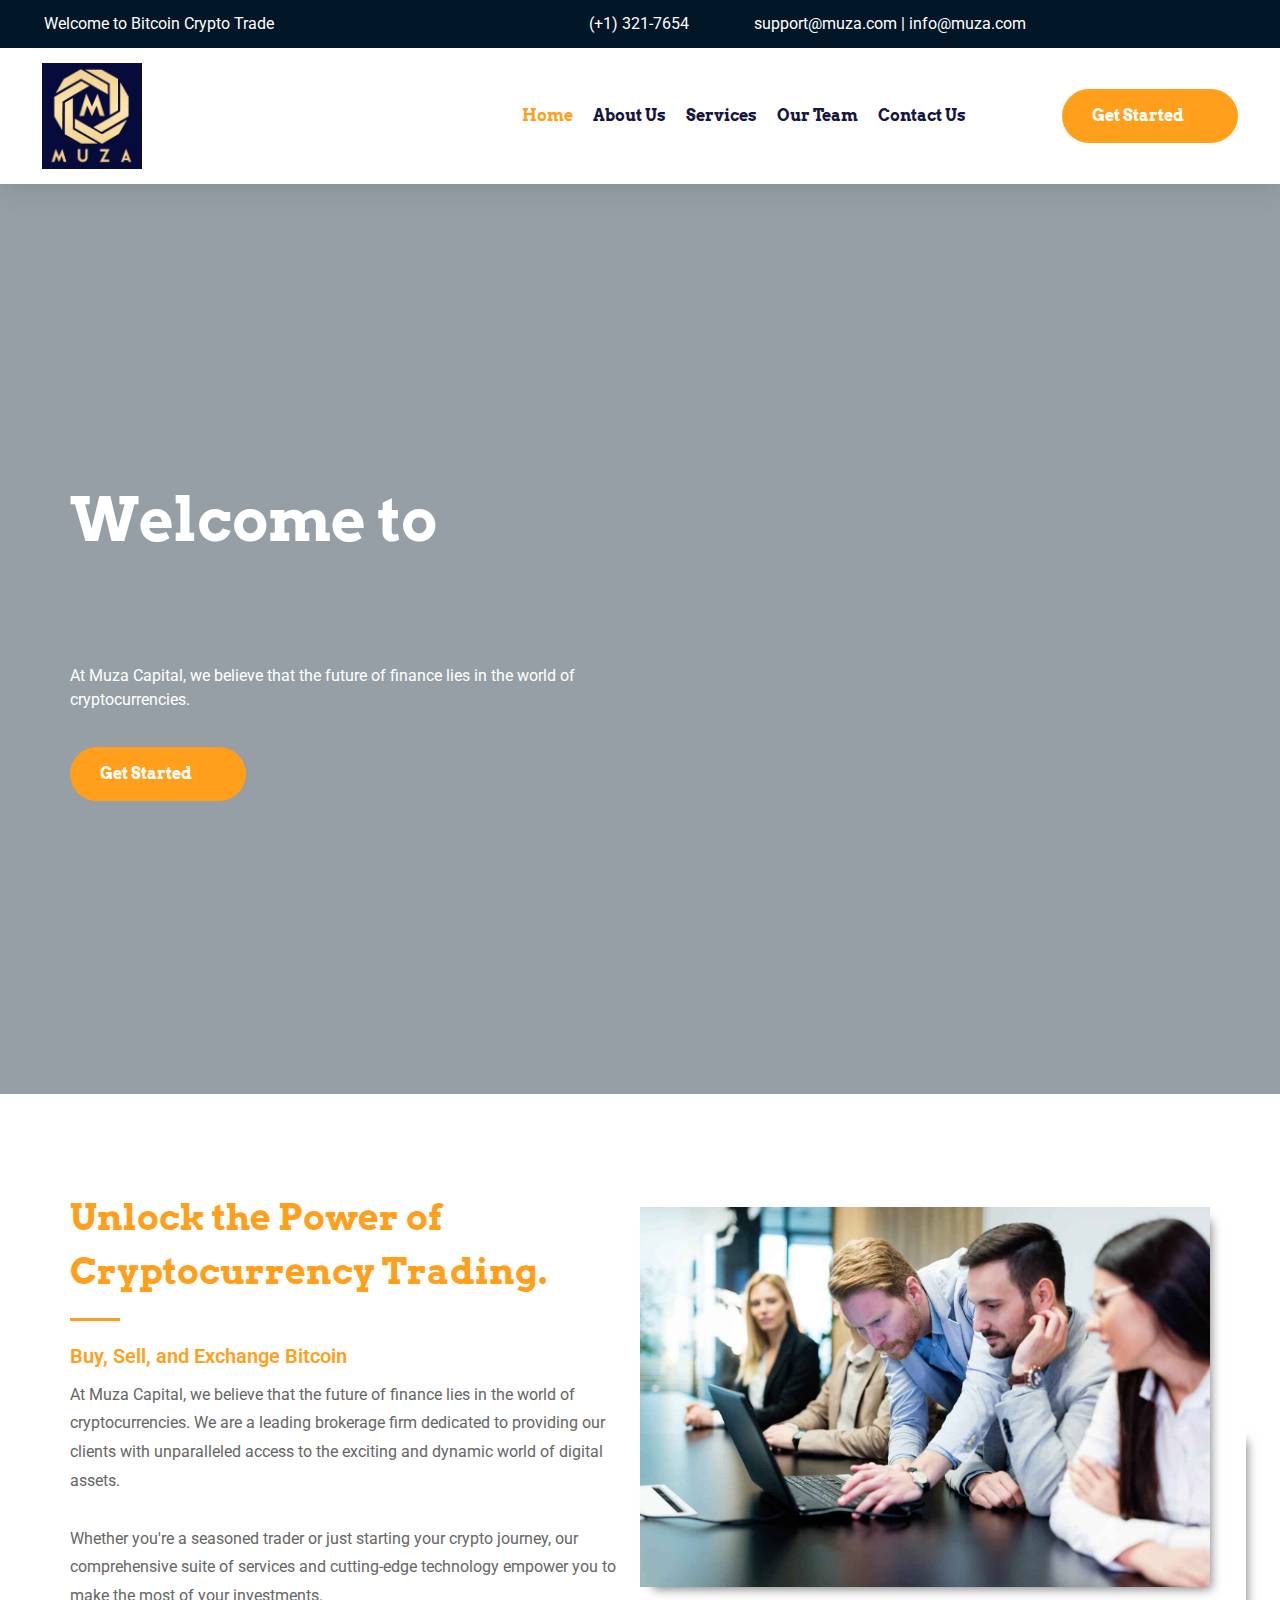
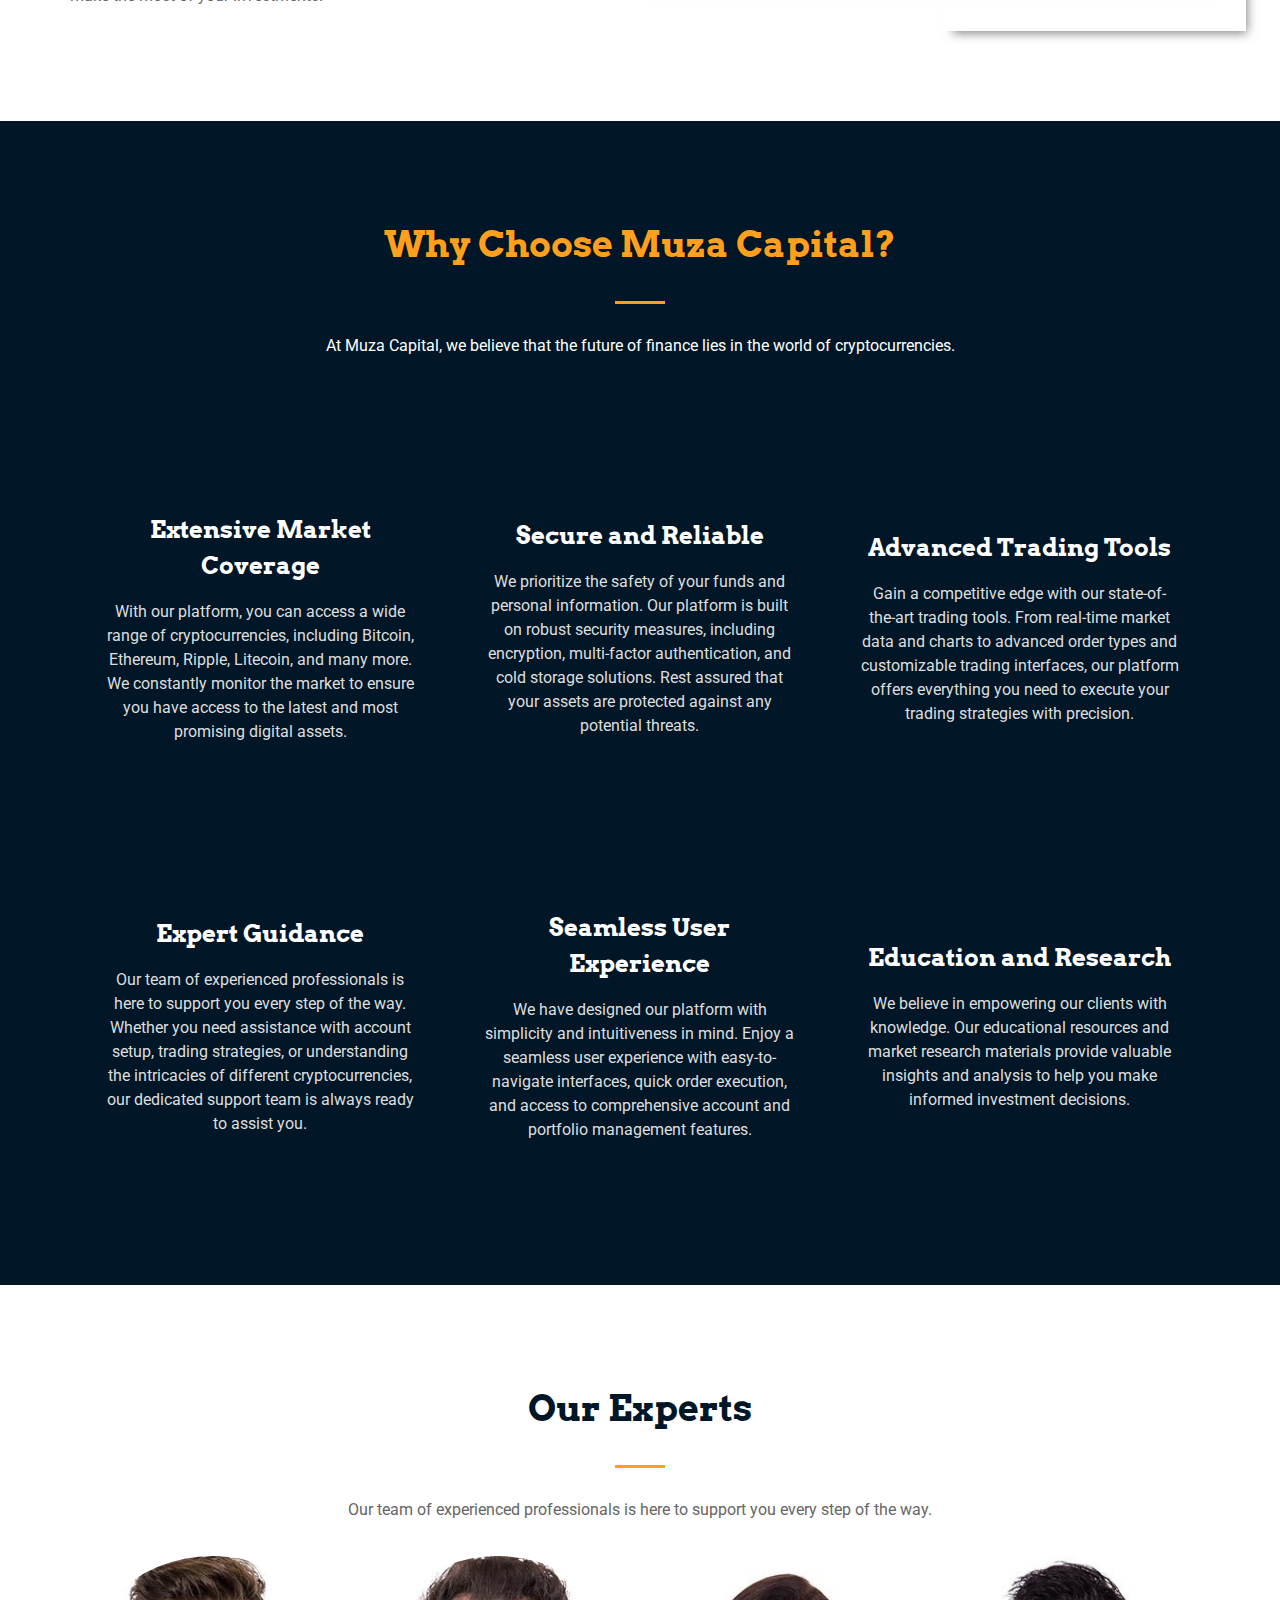
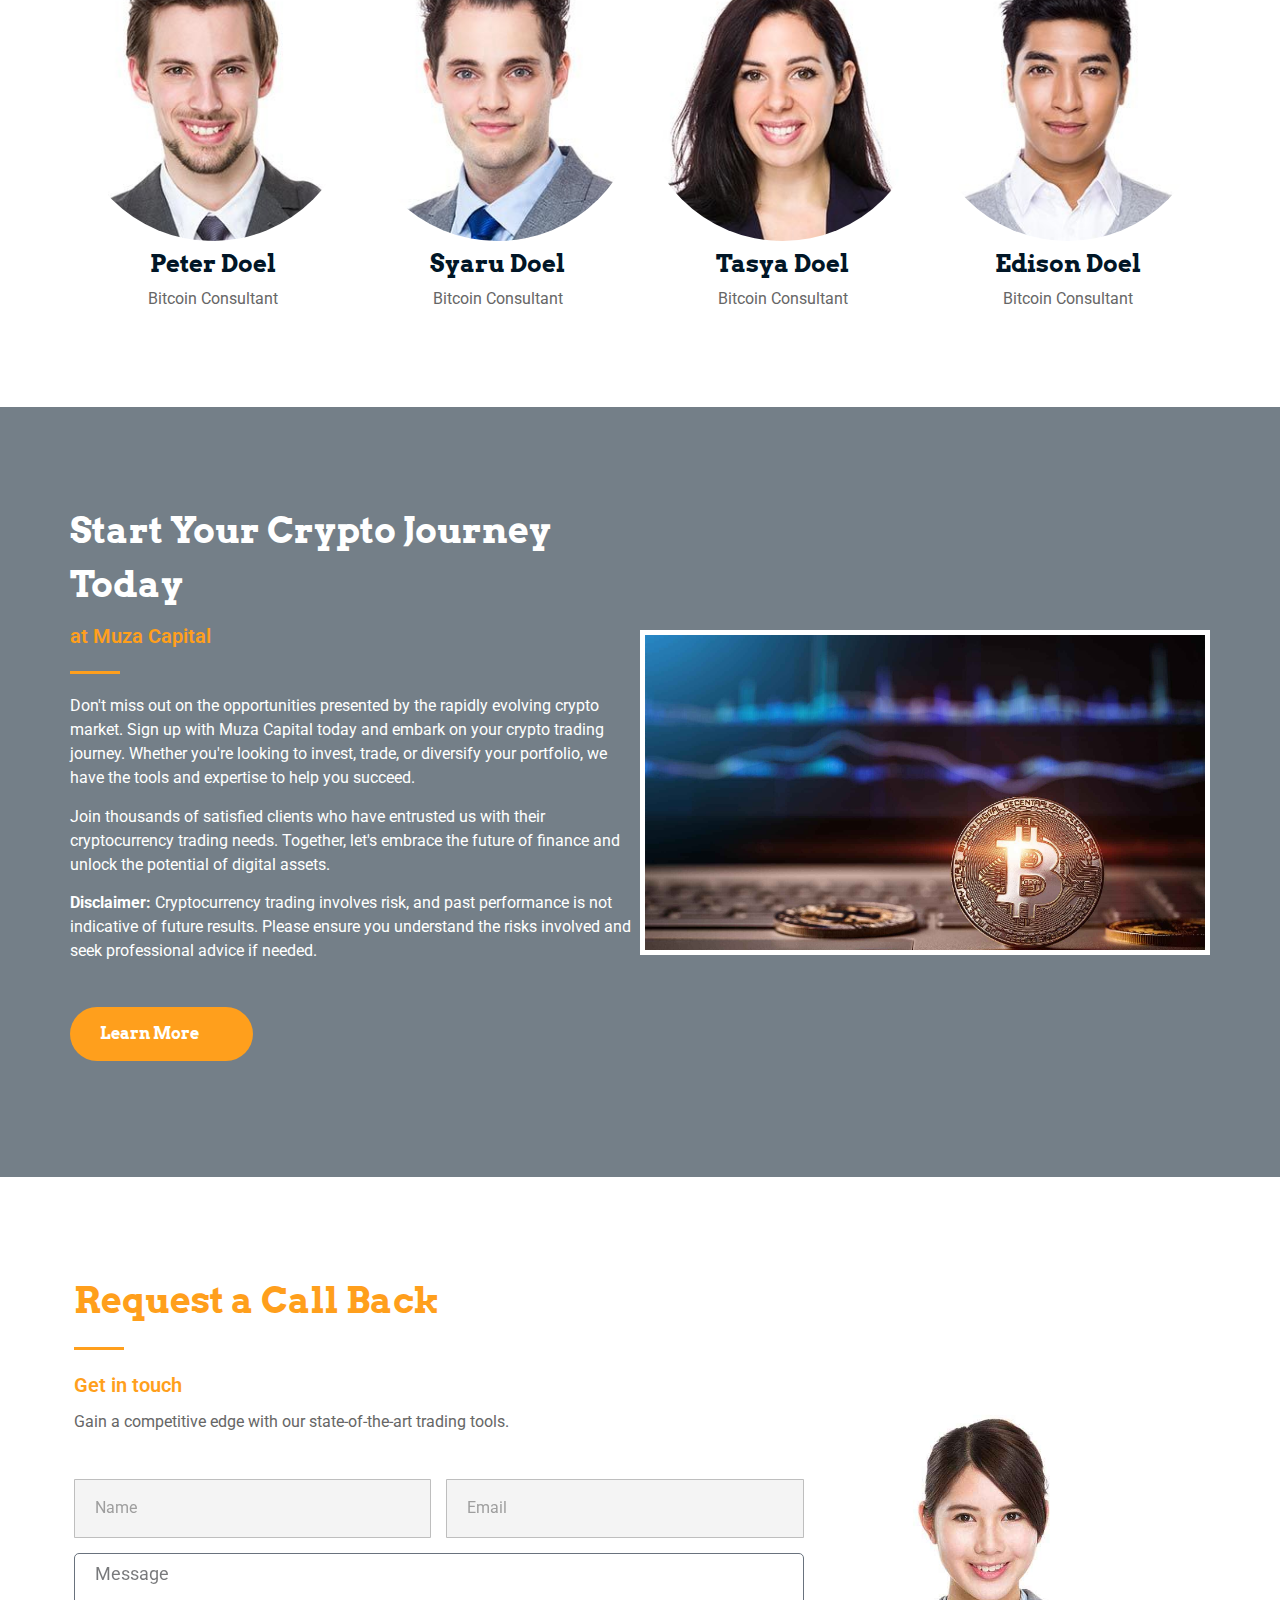
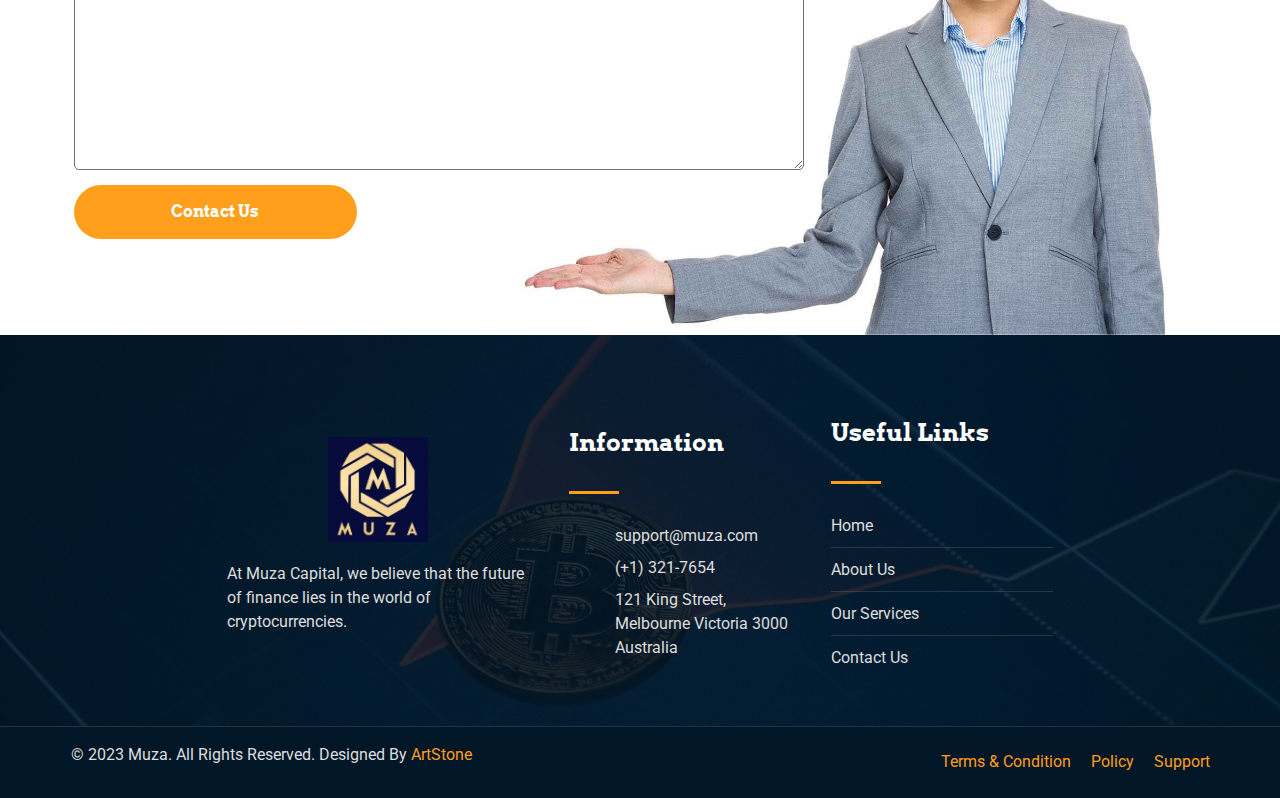
==== index.html @ 5e0586a9 "Add files via upload" ====
<!DOCTYPE html>
<html lang="en-US">

<head>
	<meta charset="UTF-8" />
	<meta name="viewport" content="width=device-width, initial-scale=1" />
	<title>Muza &#8211; Buy Crypto</title>
	
	<link rel="icon" href="./assets/images/logo.jpeg" type="image/jpeg" sizes="48x48" />
	<link rel="profile" href="./index.html" />
	<link rel="canonical" href="./index.html" />
	<link rel="shortlink" href="./index.html" />

	<link rel="stylesheet" href="./assets/css/style.min.css" media="all" />
	<link rel="stylesheet" href="./assets/css/classic-themes.min.css" media="all" />
	<link rel="stylesheet" href="./assets/css/template-kit-export-public.min.css" media="all" />
	<link rel="stylesheet" href="./assets/css/style-theme.min.css" media="all" />
	<link rel="stylesheet" href="./assets/css/theme.min.css" media="all" />
	<link rel="stylesheet" href="./assets/css/eicons/css/elementor-icons.min.css" media="all" />
	<link rel="stylesheet" href="./assets/css/swiper.min.css" media="all" />
	<link rel="stylesheet" href="./assets/css/post-5.min.css" media="all" />
	<link rel="stylesheet" href="./assets/css/post-2.min.css" media="all" />
	<link rel="stylesheet" href="./assets/css/post-12.min.css" media="all" />
	<link rel="stylesheet" href="./assets/css/post-31.min.css" media="all" />
	<link rel="stylesheet" href="./assets/css/frontend-legacy.min.css" media="all" />
	<link rel="stylesheet" href="./assets/css/frontend.min.css" media="all" />
	<link rel="stylesheet" href="./assets/css/frontend-pro.min.css" media="all" />
	<script src="./assets/js/template-kit-export-public.min.js" id="template-kit-export-js"></script>
	<script src="./assets/js/jquery.min.js" id="jquery-core-js"></script>
	<script src="./assets/js/jquery-migrate.min.js" id="jquery-migrate-js"></script>
	<link rel="stylesheet" href="https://cdnjs.cloudflare.com/ajax/libs/font-awesome/6.4.0/css/all.min.css" integrity="sha512-iecdLmaskl7CVkqkXNQ/ZH/XLlvWZOJyj7Yy7tcenmpD1ypASozpmT/E0iPtmFIB46ZmdtAc9eNBvH0H/ZpiBw==" crossorigin="anonymous" referrerpolicy="no-referrer" />
	<link rel="preconnect" href="https://fonts.gstatic.com/" crossorigin />
	<link rel="stylesheet" href="https://fonts.googleapis.com/css?family=Arvo%3A100%2C100italic%2C200%2C200italic%2C300%2C300italic%2C400%2C400italic%2C500%2C500italic%2C600%2C600italic%2C700%2C700italic%2C800%2C800italic%2C900%2C900italic%7CRoboto%3A100%2C100italic%2C200%2C200italic%2C300%2C300italic%2C400%2C400italic%2C500%2C500italic%2C600%2C600italic%2C700%2C700italic%2C800%2C800italic%2C900%2C900italic&#038;display=auto&#038;ver=6.2.2" media="all" />

	<script id="wp-i18n-js-after">
		wp.i18n.setLocaleData({
			"text direction\u0004ltr": ["ltr"],
		});
	</script>

	<script id="elementor-pro-frontend-js-before">
		var ElementorProFrontendConfig = {
			ajaxurl: "https:\/\/yrkit.rometheme.pro\/bitco\/wp-admin\/admin-ajax.php",
			nonce: "2bb870c4d3",
			urls: {
				assets: ".\/assets\/",
				rest: "https:\/\/yrkit.rometheme.pro\/bitco\/wp-json\/",
			},
			shareButtonsNetworks: {
				facebook: {
					title: "Facebook",
					has_counter: true,
				},
				twitter: {
					title: "Twitter",
				},
				linkedin: {
					title: "LinkedIn",
					has_counter: true,
				},
				pinterest: {
					title: "Pinterest",
					has_counter: true,
				},
				reddit: {
					title: "Reddit",
					has_counter: true,
				},
				vk: {
					title: "VK",
					has_counter: true,
				},
				odnoklassniki: {
					title: "OK",
					has_counter: true,
				},
				tumblr: {
					title: "Tumblr",
				},
				digg: {
					title: "Digg",
				},
				skype: {
					title: "Skype",
				},
				stumbleupon: {
					title: "StumbleUpon",
					has_counter: true,
				},
				mix: {
					title: "Mix",
				},
				telegram: {
					title: "Telegram",
				},
				pocket: {
					title: "Pocket",
					has_counter: true,
				},
				xing: {
					title: "XING",
					has_counter: true,
				},
				whatsapp: {
					title: "WhatsApp",
				},
				email: {
					title: "Email",
				},
				print: {
					title: "Print",
				},
			},
			facebook_sdk: {
				lang: "en_US",
				app_id: "",
			},
			lottie: {
				defaultAnimationUrl: "https:\/\/yrkit.rometheme.pro\/bitco\/wp-content\/plugins\/elementor-pro\/modules\/lottie\/assets\/animations\/default.json",
			},
		};
	</script>

<script id="elementor-frontend-js-before">
	var elementorFrontendConfig = {
		environmentMode: {
			edit: false,
			wpPreview: false,
			isScriptDebug: false,
		},
		i18n: {
			shareOnFacebook: "Share on Facebook",
			shareOnTwitter: "Share on Twitter",
			pinIt: "Pin it",
			download: "Download",
			downloadImage: "Download image",
			fullscreen: "Fullscreen",
			zoom: "Zoom",
			share: "Share",
			playVideo: "Play Video",
			previous: "Previous",
			next: "Next",
			close: "Close",
		},
		is_rtl: false,
		breakpoints: {
			xs: 0,
			sm: 480,
			md: 768,
			lg: 1025,
			xl: 1440,
			xxl: 1600,
		},
		responsive: {
			breakpoints: {
				mobile: {
					label: "Mobile Portrait",
					value: 767,
					default_value: 767,
					direction: "max",
					is_enabled: true,
				},
				mobile_extra: {
					label: "Mobile Landscape",
					value: 880,
					default_value: 880,
					direction: "max",
					is_enabled: false,
				},
				tablet: {
					label: "Tablet Portrait",
					value: 1024,
					default_value: 1024,
					direction: "max",
					is_enabled: true,
				},
				tablet_extra: {
					label: "Tablet Landscape",
					value: 1200,
					default_value: 1200,
					direction: "max",
					is_enabled: false,
				},
				laptop: {
					label: "Laptop",
					value: 1366,
					default_value: 1366,
					direction: "max",
					is_enabled: false,
				},
				widescreen: {
					label: "Widescreen",
					value: 2400,
					default_value: 2400,
					direction: "min",
					is_enabled: false,
				},
			},
		},
		version: "3.13.4",
		is_static: false,
		experimentalFeatures: {
			a11y_improvements: true,
			additional_custom_breakpoints: true,
			theme_builder_v2: true,
			"landing-pages": true,
			"page-transitions": true,
			notes: true,
			"form-submissions": true,
			e_scroll_snap: true,
		},
		urls: {
			assets: ".\/assets\/",
		},
		swiperClass: "swiper-container",
		settings: {
			page: [],
			editorPreferences: [],
		},
		kit: {
			body_background_background: "classic",
			active_breakpoints: ["viewport_mobile", "viewport_tablet"],
			global_image_lightbox: "yes",
			lightbox_enable_counter: "yes",
			lightbox_enable_fullscreen: "yes",
			lightbox_enable_zoom: "yes",
			lightbox_enable_share: "yes",
			lightbox_title_src: "title",
			lightbox_description_src: "description",
		},
		post: {
			id: 2,
			title: "...",
			excerpt: "",
			featuredImage: false,
		},
	};
</script>

	<style id="global-styles-inline-css">
		body {
			--wp--preset--color--black: #000000;
			--wp--preset--color--cyan-bluish-gray: #abb8c3;
			--wp--preset--color--white: #ffffff;
			--wp--preset--color--pale-pink: #f78da7;
			--wp--preset--color--vivid-red: #cf2e2e;
			--wp--preset--color--luminous-vivid-orange: #ff6900;
			--wp--preset--color--luminous-vivid-amber: #fcb900;
			--wp--preset--color--light-green-cyan: #7bdcb5;
			--wp--preset--color--vivid-green-cyan: #00d084;
			--wp--preset--color--pale-cyan-blue: #8ed1fc;
			--wp--preset--color--vivid-cyan-blue: #0693e3;
			--wp--preset--color--vivid-purple: #9b51e0;
			--wp--preset--gradient--vivid-cyan-blue-to-vivid-purple: linear-gradient(135deg,
					rgba(6, 147, 227, 1) 0%,
					rgb(155, 81, 224) 100%);
			--wp--preset--gradient--light-green-cyan-to-vivid-green-cyan: linear-gradient(135deg,
					rgb(122, 220, 180) 0%,
					rgb(0, 208, 130) 100%);
			--wp--preset--gradient--luminous-vivid-amber-to-luminous-vivid-orange: linear-gradient(135deg,
					rgba(252, 185, 0, 1) 0%,
					rgba(255, 105, 0, 1) 100%);
			--wp--preset--gradient--luminous-vivid-orange-to-vivid-red: linear-gradient(135deg,
					rgba(255, 105, 0, 1) 0%,
					rgb(207, 46, 46) 100%);
			--wp--preset--gradient--very-light-gray-to-cyan-bluish-gray: linear-gradient(135deg,
					rgb(238, 238, 238) 0%,
					rgb(169, 184, 195) 100%);
			--wp--preset--gradient--cool-to-warm-spectrum: linear-gradient(135deg,
					rgb(74, 234, 220) 0%,
					rgb(151, 120, 209) 20%,
					rgb(207, 42, 186) 40%,
					rgb(238, 44, 130) 60%,
					rgb(251, 105, 98) 80%,
					rgb(254, 248, 76) 100%);
			--wp--preset--gradient--blush-light-purple: linear-gradient(135deg,
					rgb(255, 206, 236) 0%,
					rgb(152, 150, 240) 100%);
			--wp--preset--gradient--blush-bordeaux: linear-gradient(135deg,
					rgb(254, 205, 165) 0%,
					rgb(254, 45, 45) 50%,
					rgb(107, 0, 62) 100%);
			--wp--preset--gradient--luminous-dusk: linear-gradient(135deg,
					rgb(255, 203, 112) 0%,
					rgb(199, 81, 192) 50%,
					rgb(65, 88, 208) 100%);
			--wp--preset--gradient--pale-ocean: linear-gradient(135deg,
					rgb(255, 245, 203) 0%,
					rgb(182, 227, 212) 50%,
					rgb(51, 167, 181) 100%);
			--wp--preset--gradient--electric-grass: linear-gradient(135deg,
					rgb(202, 248, 128) 0%,
					rgb(113, 206, 126) 100%);
			--wp--preset--gradient--midnight: linear-gradient(135deg,
					rgb(2, 3, 129) 0%,
					rgb(40, 116, 252) 100%);
			--wp--preset--duotone--dark-grayscale: url("#wp-duotone-dark-grayscale");
			--wp--preset--duotone--grayscale: url("#wp-duotone-grayscale");
			--wp--preset--duotone--purple-yellow: url("#wp-duotone-purple-yellow");
			--wp--preset--duotone--blue-red: url("#wp-duotone-blue-red");
			--wp--preset--duotone--midnight: url("#wp-duotone-midnight");
			--wp--preset--duotone--magenta-yellow: url("#wp-duotone-magenta-yellow");
			--wp--preset--duotone--purple-green: url("#wp-duotone-purple-green");
			--wp--preset--duotone--blue-orange: url("#wp-duotone-blue-orange");
			--wp--preset--font-size--small: 13px;
			--wp--preset--font-size--medium: 20px;
			--wp--preset--font-size--large: 36px;
			--wp--preset--font-size--x-large: 42px;
			--wp--preset--spacing--20: 0.44rem;
			--wp--preset--spacing--30: 0.67rem;
			--wp--preset--spacing--40: 1rem;
			--wp--preset--spacing--50: 1.5rem;
			--wp--preset--spacing--60: 2.25rem;
			--wp--preset--spacing--70: 3.38rem;
			--wp--preset--spacing--80: 5.06rem;
			--wp--preset--shadow--natural: 6px 6px 9px rgba(0, 0, 0, 0.2);
			--wp--preset--shadow--deep: 12px 12px 50px rgba(0, 0, 0, 0.4);
			--wp--preset--shadow--sharp: 6px 6px 0px rgba(0, 0, 0, 0.2);
			--wp--preset--shadow--outlined: 6px 6px 0px -3px rgba(255, 255, 255, 1),
				6px 6px rgba(0, 0, 0, 1);
			--wp--preset--shadow--crisp: 6px 6px 0px rgba(0, 0, 0, 1);
		}

		:where(.is-layout-flex) {
			gap: 0.5em;
		}

		body .is-layout-flow>.alignleft {
			float: left;
			margin-inline-start: 0;
			margin-inline-end: 2em;
		}

		body .is-layout-flow>.alignright {
			float: right;
			margin-inline-start: 2em;
			margin-inline-end: 0;
		}

		body .is-layout-flow>.aligncenter {
			margin-left: auto !important;
			margin-right: auto !important;
		}

		body .is-layout-constrained>.alignleft {
			float: left;
			margin-inline-start: 0;
			margin-inline-end: 2em;
		}

		body .is-layout-constrained>.alignright {
			float: right;
			margin-inline-start: 2em;
			margin-inline-end: 0;
		}

		body .is-layout-constrained>.aligncenter {
			margin-left: auto !important;
			margin-right: auto !important;
		}

		body .is-layout-constrained> :where(:not(.alignleft):not(.alignright):not(.alignfull)) {
			max-width: var(--wp--style--global--content-size);
			margin-left: auto !important;
			margin-right: auto !important;
		}

		body .is-layout-constrained>.alignwide {
			max-width: var(--wp--style--global--wide-size);
		}

		body .is-layout-flex {
			display: flex;
		}

		body .is-layout-flex {
			flex-wrap: wrap;
			align-items: center;
		}

		body .is-layout-flex>* {
			margin: 0;
		}

		:where(.wp-block-columns.is-layout-flex) {
			gap: 2em;
		}

		.has-black-color {
			color: var(--wp--preset--color--black) !important;
		}

		.has-cyan-bluish-gray-color {
			color: var(--wp--preset--color--cyan-bluish-gray) !important;
		}

		.has-white-color {
			color: var(--wp--preset--color--white) !important;
		}

		.has-pale-pink-color {
			color: var(--wp--preset--color--pale-pink) !important;
		}

		.has-vivid-red-color {
			color: var(--wp--preset--color--vivid-red) !important;
		}

		.has-luminous-vivid-orange-color {
			color: var(--wp--preset--color--luminous-vivid-orange) !important;
		}

		.has-luminous-vivid-amber-color {
			color: var(--wp--preset--color--luminous-vivid-amber) !important;
		}

		.has-light-green-cyan-color {
			color: var(--wp--preset--color--light-green-cyan) !important;
		}

		.has-vivid-green-cyan-color {
			color: var(--wp--preset--color--vivid-green-cyan) !important;
		}

		.has-pale-cyan-blue-color {
			color: var(--wp--preset--color--pale-cyan-blue) !important;
		}

		.has-vivid-cyan-blue-color {
			color: var(--wp--preset--color--vivid-cyan-blue) !important;
		}

		.has-vivid-purple-color {
			color: var(--wp--preset--color--vivid-purple) !important;
		}

		.has-black-background-color {
			background-color: var(--wp--preset--color--black) !important;
		}

		.has-cyan-bluish-gray-background-color {
			background-color: var(--wp--preset--color--cyan-bluish-gray) !important;
		}

		.has-white-background-color {
			background-color: var(--wp--preset--color--white) !important;
		}

		.has-pale-pink-background-color {
			background-color: var(--wp--preset--color--pale-pink) !important;
		}

		.has-vivid-red-background-color {
			background-color: var(--wp--preset--color--vivid-red) !important;
		}

		.has-luminous-vivid-orange-background-color {
			background-color: var(--wp--preset--color--luminous-vivid-orange) !important;
		}

		.has-luminous-vivid-amber-background-color {
			background-color: var(--wp--preset--color--luminous-vivid-amber) !important;
		}

		.has-light-green-cyan-background-color {
			background-color: var(--wp--preset--color--light-green-cyan) !important;
		}

		.has-vivid-green-cyan-background-color {
			background-color: var(--wp--preset--color--vivid-green-cyan) !important;
		}

		.has-pale-cyan-blue-background-color {
			background-color: var(--wp--preset--color--pale-cyan-blue) !important;
		}

		.has-vivid-cyan-blue-background-color {
			background-color: var(--wp--preset--color--vivid-cyan-blue) !important;
		}

		.has-vivid-purple-background-color {
			background-color: var(--wp--preset--color--vivid-purple) !important;
		}

		.has-black-border-color {
			border-color: var(--wp--preset--color--black) !important;
		}

		.has-cyan-bluish-gray-border-color {
			border-color: var(--wp--preset--color--cyan-bluish-gray) !important;
		}

		.has-white-border-color {
			border-color: var(--wp--preset--color--white) !important;
		}

		.has-pale-pink-border-color {
			border-color: var(--wp--preset--color--pale-pink) !important;
		}

		.has-vivid-red-border-color {
			border-color: var(--wp--preset--color--vivid-red) !important;
		}

		.has-luminous-vivid-orange-border-color {
			border-color: var(--wp--preset--color--luminous-vivid-orange) !important;
		}

		.has-luminous-vivid-amber-border-color {
			border-color: var(--wp--preset--color--luminous-vivid-amber) !important;
		}

		.has-light-green-cyan-border-color {
			border-color: var(--wp--preset--color--light-green-cyan) !important;
		}

		.has-vivid-green-cyan-border-color {
			border-color: var(--wp--preset--color--vivid-green-cyan) !important;
		}

		.has-pale-cyan-blue-border-color {
			border-color: var(--wp--preset--color--pale-cyan-blue) !important;
		}

		.has-vivid-cyan-blue-border-color {
			border-color: var(--wp--preset--color--vivid-cyan-blue) !important;
		}

		.has-vivid-purple-border-color {
			border-color: var(--wp--preset--color--vivid-purple) !important;
		}

		.has-vivid-cyan-blue-to-vivid-purple-gradient-background {
			background: var(--wp--preset--gradient--vivid-cyan-blue-to-vivid-purple) !important;
		}

		.has-light-green-cyan-to-vivid-green-cyan-gradient-background {
			background: var(--wp--preset--gradient--light-green-cyan-to-vivid-green-cyan) !important;
		}

		.has-luminous-vivid-amber-to-luminous-vivid-orange-gradient-background {
			background: var(--wp--preset--gradient--luminous-vivid-amber-to-luminous-vivid-orange) !important;
		}

		.has-luminous-vivid-orange-to-vivid-red-gradient-background {
			background: var(--wp--preset--gradient--luminous-vivid-orange-to-vivid-red) !important;
		}

		.has-very-light-gray-to-cyan-bluish-gray-gradient-background {
			background: var(--wp--preset--gradient--very-light-gray-to-cyan-bluish-gray) !important;
		}

		.has-cool-to-warm-spectrum-gradient-background {
			background: var(--wp--preset--gradient--cool-to-warm-spectrum) !important;
		}

		.has-blush-light-purple-gradient-background {
			background: var(--wp--preset--gradient--blush-light-purple) !important;
		}

		.has-blush-bordeaux-gradient-background {
			background: var(--wp--preset--gradient--blush-bordeaux) !important;
		}

		.has-luminous-dusk-gradient-background {
			background: var(--wp--preset--gradient--luminous-dusk) !important;
		}

		.has-pale-ocean-gradient-background {
			background: var(--wp--preset--gradient--pale-ocean) !important;
		}

		.has-electric-grass-gradient-background {
			background: var(--wp--preset--gradient--electric-grass) !important;
		}

		.has-midnight-gradient-background {
			background: var(--wp--preset--gradient--midnight) !important;
		}

		.has-small-font-size {
			font-size: var(--wp--preset--font-size--small) !important;
		}

		.has-medium-font-size {
			font-size: var(--wp--preset--font-size--medium) !important;
		}

		.has-large-font-size {
			font-size: var(--wp--preset--font-size--large) !important;
		}

		.has-x-large-font-size {
			font-size: var(--wp--preset--font-size--x-large) !important;
		}

		.wp-block-navigation a:where(:not(.wp-element-button)) {
			color: inherit;
		}

		:where(.wp-block-columns.is-layout-flex) {
			gap: 2em;
		}

		.wp-block-pullquote {
			font-size: 1.5em;
			line-height: 1.6;
		}
	</style>

</head>

<body class="home page-template-default page page-id-2 elementor-default elementor-kit-5 elementor-page elementor-page-2">

	<!-- Header Section start -->
	<div data-elementor-type="header" data-elementor-id="12" class="elementor elementor-12 elementor-location-header">
		<div class="elementor-section-wrap">

			<section class="elementor-section elementor-top-section elementor-element elementor-element-44ecd532 elementor-section-full_width elementor-section-height-default elementor-section-height-default" data-id="44ecd532" data-element_type="section" data-settings='{"sticky":"top","background_background":"classic","sticky_on":["desktop","tablet","mobile"],"sticky_offset":0,"sticky_effects_offset":0}'>
				<div class="elementor-container elementor-column-gap-default">
					<div class="elementor-row">
						<div class="elementor-column elementor-col-100 elementor-top-column elementor-element elementor-element-6e069566" data-id="6e069566" data-element_type="column" data-settings='{"background_background":"classic"}'>
							<div class="elementor-column-wrap elementor-element-populated">
								<div class="elementor-widget-wrap nav-bar">

									<!-- Sticky Top start -->
									<section class="elementor-section elementor-inner-section elementor-element elementor-element-94227b1 elementor-reverse-mobile elementor-section-boxed elementor-section-height-default elementor-section-height-default" data-id="94227b1" data-element_type="section" data-settings='{"background_background":"classic"}'>
										<div class="elementor-container elementor-column-gap-default">
											<div class="elementor-row">
												<div class="elementor-column elementor-col-33 elementor-inner-column elementor-element elementor-element-48c502ff" data-id="48c502ff" data-element_type="column">
													<div class="elementor-column-wrap elementor-element-populated">
														<div class="elementor-widget-wrap">
															<div class="elementor-element elementor-element-2960c962 elementor-widget elementor-widget-heading" data-id="2960c962" data-element_type="widget" data-widget_type="heading.default">
																<div class="elementor-widget-container">
																	<h6 class="elementor-heading-title elementor-size-default">
																		Welcome to Bitcoin Crypto Trade
																	</h6>
																</div>
															</div>
														</div>
													</div>
												</div>
												<div class="elementor-column elementor-col-33 elementor-inner-column elementor-element elementor-element-19c04c60 elementor-hidden-phone" data-id="19c04c60" data-element_type="column">
													<div class="elementor-column-wrap elementor-element-populated">
														<div class="elementor-widget-wrap">
															<div class="elementor-element elementor-element-38c8fa64 elementor-icon-list--layout-inline elementor-align-right elementor-mobile-align-center elementor-list-item-link-full_width elementor-widget elementor-widget-icon-list" data-id="38c8fa64" data-element_type="widget" data-widget_type="icon-list.default">
																<div class="elementor-widget-container">
																	<ul class="elementor-icon-list-items elementor-inline-items">
																		<li class="elementor-icon-list-item elementor-inline-item">
																			<span class="elementor-icon-list-icon">
																				<i aria-hidden="true" class="fas fa-phone"></i>
																			</span>
																			<span class="elementor-icon-list-text">(+1) 321-7654</span>
																		</li>
																		<li class="elementor-icon-list-item elementor-inline-item">
																			<span class="elementor-icon-list-icon">
																				<i aria-hidden="true" class="fas fa-envelope"></i>
																			</span>
																			<span class="elementor-icon-list-text">support@muza.com | info@muza.com</span>
																		</li>
																	</ul>
																</div>
															</div>
														</div>
													</div>
												</div>
												<div class="elementor-column elementor-col-33 elementor-inner-column elementor-element elementor-element-656c1deb" data-id="656c1deb" data-element_type="column">
													<div class="elementor-column-wrap elementor-element-populated">
														<div class="elementor-widget-wrap">
															<div class="elementor-element elementor-element-3ab88509 elementor-icon-list--layout-inline elementor-align-right elementor-mobile-align-center elementor-tablet-align-left elementor-list-item-link-full_width elementor-widget elementor-widget-icon-list" data-id="3ab88509" data-element_type="widget" data-widget_type="icon-list.default">
																<div class="elementor-widget-container">
																	<ul class="elementor-icon-list-items elementor-inline-items">
																		<li class="elementor-icon-list-item elementor-inline-item">
																			<span class="elementor-icon-list-icon">
																				<i aria-hidden="true" class="fab fa-facebook-f"></i>
																			</span>
																			<span class="elementor-icon-list-text"></span>
																		</li>
																		<li class="elementor-icon-list-item elementor-inline-item">
																			<span class="elementor-icon-list-icon">
																				<i aria-hidden="true" class="fab fa-twitter"></i>
																			</span>
																			<span class="elementor-icon-list-text"></span>
																		</li>
																		<li class="elementor-icon-list-item elementor-inline-item">
																			<span class="elementor-icon-list-icon">
																				<i aria-hidden="true" class="fab fa-linkedin-in"></i>
																			</span>
																			<span class="elementor-icon-list-text"></span>
																		</li>
																		<li class="elementor-icon-list-item elementor-inline-item">
																			<span class="elementor-icon-list-icon">
																				<i aria-hidden="true" class="fab fa-google-plus-g"></i>
																			</span>
																			<span class="elementor-icon-list-text"></span>
																		</li>
																	</ul>
																</div>
															</div>
														</div>
													</div>
												</div>
											</div>
										</div>
									</section>
									<!-- Sticky Top end -->

									<!-- Navbar start -->
									<section class="elementor-section elementor-inner-section elementor-element elementor-element-53574256 elementor-section-boxed elementor-section-height-default elementor-section-height-default" data-id="53574256" data-element_type="section" data-settings='{"background_background":"classic"}'>
										<div class="elementor-container elementor-column-gap-default">
											<div class="elementor-row">
												<div class="elementor-column elementor-col-33 elementor-inner-column elementor-element elementor-element-2de59e66" data-id="2de59e66" data-element_type="column">
													<div class="elementor-column-wrap elementor-element-populated">
														<div class="elementor-widget-wrap">
															<div class="elementor-element elementor-element-1305654f elementor-widget elementor-widget-image" data-id="1305654f" data-element_type="widget" data-widget_type="image.default">
																<div class="elementor-widget-container">
																	<div class="elementor-image">
																		<img width="100" height="100" src="./assets/images/logo.jpeg" class="attachment-medium size-medium wp-image-97" alt="" loading="lazy" />
																	</div>
																</div>
															</div>
														</div>
													</div>
												</div>

												<div class="elementor-column elementor-col-33 elementor-inner-column elementor-element elementor-element-7548f9e" data-id="7548f9e" data-element_type="column">
													<div class="elementor-column-wrap elementor-element-populated">
														<div class="elementor-widget-wrap">
															<div class="elementor-element elementor-element-5d8f5622 elementor-nav-menu__align-right elementor-nav-menu--stretch elementor-nav-menu__text-align-center elementor-nav-menu--dropdown-tablet elementor-nav-menu--toggle elementor-nav-menu--burger elementor-widget elementor-widget-nav-menu" data-id="5d8f5622" data-element_type="widget" data-settings='{"full_width":"stretch","layout":"horizontal","submenu_icon":{"value":"&lt;i class=\"fas fa-caret-down\"&gt;&lt;\/i&gt;","library":"fa-solid"},"toggle":"burger"}' data-widget_type="nav-menu.default">
																<div class="elementor-widget-container">

																	<!-- desktop nav start -->
																	<nav migration_allowed="1" migrated="0" role="navigation" class="elementor-nav-menu--main elementor-nav-menu__container elementor-nav-menu--layout-horizontal e--pointer-none">
																		<ul id="menu-1-5d8f5622" class="elementor-nav-menu">
																			<li class="menu-item menu-item-type-post_type menu-item-object-page menu-item-home current-menu-item page_item page-item-2 current_page_item menu-item-120">
																				<a href="#home" aria-current="page" class="elementor-item elementor-item-active">Home</a>
																			</li>
																			<li class="menu-item menu-item-type-custom menu-item-object-custom menu-item-121">
																				<a href="#about-us" class="elementor-item">About Us</a>
																			</li>
																			<li class="menu-item menu-item-type-custom menu-item-object-custom menu-item-123">
																				<a href="#why-choose-us" class="elementor-item">Services</a>
																			</li>
																			<li class="menu-item menu-item-type-custom menu-item-object-custom menu-item-122">
																				<a href="#our-team" class="elementor-item">Our Team</a>
																			</li>
																			<!-- <li class="menu-item menu-item-type-custom menu-item-object-custom menu-item-127">
																				<a href="#buy-sell" class="elementor-item">Bitcoin</a>
																			</li> -->
																			<li class="menu-item menu-item-type-custom menu-item-object-custom menu-item-125">
																				<a href="#contact-us" class="elementor-item">Contact Us</a>
																			</li>
																			<!-- <li class="menu-item menu-item-type-custom menu-item-object-custom menu-item-has-children menu-item-128">
																				<a class="elementor-item">More</a>
																				<ul class="sub-menu elementor-nav-menu--dropdown">
																					<li class="menu-item menu-item-type-custom menu-item-object-custom menu-item-126">
																						<a href="#testimonial" class="elementor-item">Clients</a>
																					</li>
																				</ul>
																			</li> -->
																		</ul>
																	</nav>
																	<!-- desktop nav end -->

																	<!-- mobile nav start -->
																	<div class="elementor-menu-toggle" role="button" tabindex="0" aria-label="Menu Toggle" aria-expanded="false">
																		<i aria-hidden="true" role="presentation" class="elementor-menu-toggle__icon--open eicon-menu-bar"></i><i aria-hidden="true" role="presentation" class="elementor-menu-toggle__icon--close eicon-close"></i>
																		<span class="elementor-screen-only">Menu</span>
																	</div>

																	<nav class="elementor-nav-menu--dropdown elementor-nav-menu__container" role="navigation" aria-hidden="true">
																		<ul id="menu-2-5d8f5622" class="elementor-nav-menu">
																			<li class="menu-item menu-item-type-post_type menu-item-object-page menu-item-home current-menu-item page_item page-item-2 current_page_item menu-item-120">
																				<a href="#home" aria-current="page" class="elementor-item elementor-item-active" tabindex="-1">Home</a>
																			</li>
																			<li class="menu-item menu-item-type-custom menu-item-object-custom menu-item-121">
																				<a href="#about-us" class="elementor-item" tabindex="-1">About Us</a>
																			</li>
																			<li class="menu-item menu-item-type-custom menu-item-object-custom menu-item-123">
																				<a href="#why-choose-us" class="elementor-item" tabindex="-1">Services</a>
																			</li>
																			<!-- <li class="menu-item menu-item-type-custom menu-item-object-custom menu-item-127">
																				<a href="#buy-sell" class="elementor-item" tabindex="-1">Bitcoin</a>
																			</li> -->
																			<li class="menu-item menu-item-type-custom menu-item-object-custom menu-item-122">
																				<a href="#our-team" class="elementor-item" tabindex="-1">Our Team</a>
																			</li>
																			<li class="menu-item menu-item-type-custom menu-item-object-custom menu-item-125">
																				<a href="#contact-us" class="elementor-item" tabindex="-1">Contact Us</a>
																			</li>
																			<!-- <li class="menu-item menu-item-type-custom menu-item-object-custom menu-item-has-children menu-item-128">
																				<a class="elementor-item" tabindex="-1">More</a>
																				<ul class="sub-menu elementor-nav-menu--dropdown">
																					<li class="menu-item menu-item-type-custom menu-item-object-custom menu-item-126">
																						<a href="#testimonial" class="elementor-item" tabindex="-1">Clients</a>
																					</li>
																				</ul>
																			</li> -->
																		</ul>
																	</nav>
																	<!-- mobile nav end -->

																</div>
															</div>
														</div>
													</div>
												</div>
												<div class="elementor-column elementor-col-33 elementor-inner-column elementor-element elementor-element-4b4c29fa" data-id="4b4c29fa" data-element_type="column" data-settings='{"background_background":"classic"}'>
													<div class="elementor-column-wrap elementor-element-populated">
														<div class="elementor-widget-wrap">
															<div class="elementor-element elementor-element-143b5d9c elementor-align-right elementor-mobile-align-center elementor-widget elementor-widget-button" data-id="143b5d9c" data-element_type="widget" data-widget_type="button.default">
																<div class="elementor-widget-container">
																	<div class="elementor-button-wrapper">
																		<a href="https://www.muzacapital.com/" target="_blank" class="elementor-button-link elementor-button elementor-size-md" role="button" rel="noopener">
																			<span class="elementor-button-content-wrapper">
																				<span class="elementor-button-icon elementor-align-icon-right">
																					<i aria-hidden="true" class="fas fa-long-arrow-alt-right"></i>
																				</span>
																				<span class="elementor-button-text">Get Started</span>
																			</span>
																		</a>
																	</div>
																</div>
															</div>
														</div>
													</div>
												</div>
											</div>
										</div>
									</section>
									<!-- Navbar end -->

								</div>
							</div>
						</div>
					</div>
				</div>
			</section>
		</div>
	</div>
	<!-- Header Section end -->

	<!-- Main Section start -->
	<main id="content" class="site-main post-2 page type-page status-publish hentry">
		<div class="page-content">
			<div data-elementor-type="wp-page" data-elementor-id="2" class="elementor elementor-2">
				<div class="elementor-inner">
					<div class="elementor-section-wrap">

						<!-- Landing Page start -->
						<section id="home" class="elementor-section elementor-top-section elementor-element elementor-element-a2306ca elementor-section-height-min-height elementor-section-boxed elementor-section-height-default elementor-section-items-middle" data-id="a2306ca" data-element_type="section" data-settings='{"background_background":"slideshow","background_slideshow_gallery":[{"id":52,"url":".\/Muza\/assets\/images\/s12.jpg"},{"id":44,"url":".\/Muza\/assets\/images\/s4.jpg"},{"id":45,"url":".\/Muza\/assets\/images\/s5.jpg"}],"background_slideshow_slide_transition":"slide_left","background_slideshow_loop":"yes","background_slideshow_slide_duration":5000,"background_slideshow_transition_duration":500}'>
							<div class="elementor-background-overlay"></div>
							<div class="elementor-container elementor-column-gap-default">
								<div class="elementor-row">
									<div class="elementor-column elementor-col-50 elementor-top-column elementor-element elementor-element-8f7d827" data-id="8f7d827" data-element_type="column">
										<div class="elementor-column-wrap elementor-element-populated">
											<div class="elementor-widget-wrap">
												<div class="elementor-element elementor-element-dc769be elementor-headline--style-rotate elementor-widget elementor-widget-animated-headline" data-id="dc769be" data-element_type="widget" data-settings='{"headline_style":"rotate","animation_type":"swirl","rotating_text":"Bitcoin","loop":"yes","rotate_iteration_delay":2500}' data-widget_type="animated-headline.default">
													<div class="elementor-widget-container">
														<h1 class="elementor-headline elementor-headline-animation-type-swirl elementor-headline-letters">
															<span class="elementor-headline-plain-text elementor-headline-text-wrapper">Welcome to</span>
															<!-- <span class="elementor-headline-plain-text elementor-headline-text-wrapper"><br /></span> -->
															<span class="elementor-headline-dynamic-wrapper elementor-headline-text-wrapper">
																<span class="elementor-headline-dynamic-text elementor-headline-text-active"> Muza Capital </span>
															</span>
														</h1>
													</div>
												</div>
												<div class="elementor-element elementor-element-96f7cb8 elementor-widget elementor-widget-text-editor" data-id="96f7cb8" data-element_type="widget" data-widget_type="text-editor.default">
													<div class="elementor-widget-container">
														<div class="elementor-text-editor elementor-clearfix">
															<p>
																At Muza Capital, we believe that the future of finance lies in the world of cryptocurrencies.
															</p>
														</div>
													</div>
												</div>
												<div class="elementor-element elementor-element-ec61174 elementor-align-left elementor-mobile-align-center elementor-widget elementor-widget-button" data-id="ec61174" data-element_type="widget" data-widget_type="button.default">
													<div class="elementor-widget-container">
														<div class="elementor-button-wrapper">
															<a href="https://www.muzacapital.com/" target="_blank" class="elementor-button-link elementor-button elementor-size-md" role="button" rel="noopener">
																<span class="elementor-button-content-wrapper">
																	<span class="elementor-button-icon elementor-align-icon-right">
																		<i aria-hidden="true" class="fas fa-long-arrow-alt-right"></i>
																	</span>
																	<span class="elementor-button-text">Get Started</span>
																</span>
															</a>
														</div>
													</div>
												</div>
											</div>
										</div>
									</div>
									<div class="elementor-column elementor-col-50 elementor-top-column elementor-element elementor-element-e950772" data-id="e950772" data-element_type="column">
										<div class="elementor-column-wrap">
											<div class="elementor-widget-wrap"></div>
										</div>
									</div>
								</div>
							</div>
						</section>
						<!-- Landing Page end -->


						<!-- About Section start -->
						<section id="about-us" class="elementor-section elementor-top-section elementor-element elementor-element-77e2aa8 elementor-section-boxed elementor-section-height-default elementor-section-height-default" data-id="77e2aa8" data-element_type="section">
							<div class="elementor-container elementor-column-gap-default">
								<div class="elementor-row">
									<div class="elementor-column elementor-col-50 elementor-top-column elementor-element elementor-element-359b223" data-id="359b223" data-element_type="column">
										<div class="elementor-column-wrap elementor-element-populated">
											<div class="elementor-widget-wrap">
												<div class="elementor-element elementor-element-7815687 elementor-widget elementor-widget-heading" data-id="7815687" data-element_type="widget" data-widget_type="heading.default">
													<div class="elementor-widget-container">
														<h3 class="elementor-heading-title elementor-size-default">
															Unlock the Power of Cryptocurrency Trading.
														</h3>
													</div>
												</div>
												<div class="elementor-element elementor-element-2e899cc elementor-widget-divider--view-line elementor-widget elementor-widget-divider" data-id="2e899cc" data-element_type="widget" data-widget_type="divider.default">
													<div class="elementor-widget-container">
														<div class="elementor-divider">
															<span class="elementor-divider-separator"> </span>
														</div>
													</div>
												</div>
												<div class="elementor-element elementor-element-5218200 elementor-widget elementor-widget-heading" data-id="5218200" data-element_type="widget" data-widget_type="heading.default">
													<div class="elementor-widget-container">
														<h5 class="elementor-heading-title elementor-size-default">
															Buy, Sell, and Exchange Bitcoin
														</h5>
													</div>
												</div>
												<div class="elementor-element elementor-element-8bfe6de elementor-widget elementor-widget-text-editor" data-id="8bfe6de" data-element_type="widget" data-widget_type="text-editor.default">
													<div class="elementor-widget-container">
														<div class="elementor-text-editor elementor-clearfix">
															<p>
																At Muza Capital, we believe that the future of finance lies in the world of cryptocurrencies. 
																We are a leading brokerage firm dedicated to providing our clients with 
																unparalleled access to the exciting and dynamic world of digital assets.
																<br><br>
																Whether you're a seasoned trader or just starting your crypto journey, 
																our comprehensive suite of services and cutting-edge technology 
																empower you to make the most of your investments.
															</p>
														</div>
													</div>
												</div>
												<!-- <div class="elementor-element elementor-element-1af5318 elementor-icon-list--layout-traditional elementor-list-item-link-full_width elementor-widget elementor-widget-icon-list" data-id="1af5318" data-element_type="widget" data-widget_type="icon-list.default">
													<div class="elementor-widget-container">
														<ul class="elementor-icon-list-items">
															<li class="elementor-icon-list-item">
																<span class="elementor-icon-list-icon">
																	<i aria-hidden="true" class="fas fa-check"></i>
																</span>
																<span class="elementor-icon-list-text">Aenean vitae quam. Vivamus et nunc nunc conseq</span>
															</li>
															<li class="elementor-icon-list-item">
																<span class="elementor-icon-list-icon">
																	<i aria-hidden="true" class="fas fa-check"></i>
																</span>
																<span class="elementor-icon-list-text">Donec facilisis velit eu est phasellus consequat quis
																	nostrud</span>
															</li>
															<li class="elementor-icon-list-item">
																<span class="elementor-icon-list-icon">
																	<i aria-hidden="true" class="fas fa-check"></i>
																</span>
																<span class="elementor-icon-list-text">Sem vel metus imperdiet lacinia enea sapiente maior</span>
															</li>
															<li class="elementor-icon-list-item">
																<span class="elementor-icon-list-icon">
																	<i aria-hidden="true" class="fas fa-check"></i>
																</span>
																<span class="elementor-icon-list-text">Dapibus aliquam augue fusce tels optio facilis sapiente
																	maiores</span>
															</li>
														</ul>
													</div>
												</div> -->
											</div>
										</div>
									</div>
									<div class="elementor-element elementor-element-204e471 elementor-widget elementor-widget-spacer" data-id="204e471" data-element_type="widget" data-widget_type="spacer.default">
										<div class="elementor-widget-container">
											<div class="elementor-spacer">
												<div class="elementor-spacer-inner"></div>
											</div>
										</div>
									</div>
									<div class="elementor-column elementor-col-50 elementor-top-column elementor-element elementor-element-639637e" data-id="639637e" data-element_type="column">
										<div class="elementor-column-wrap elementor-element-populated">
											<div class="elementor-widget-wrap">
												<div class="elementor-element elementor-element-f1e6fd1 elementor-widget elementor-widget-image" data-id="f1e6fd1" data-element_type="widget" data-widget_type="image.default">
													<div class="elementor-widget-container">
														<div class="elementor-image">
															<img decoding="async" width="800" height="534" src="./assets/images/s8-1536x1024.jpg" class="attachment-large size-large wp-image-48" alt="" loading="lazy" sizes="(max-width: 800px) 100vw, 800px" />
														</div>
													</div>
												</div>
												<div class="elementor-element elementor-element-d098c48 elementor-widget__width-initial elementor-widget-mobile__width-initial elementor-absolute elementor-widget elementor-widget-image" data-id="d098c48" data-element_type="widget" data-settings='{"_position":"absolute"}' data-widget_type="image.default">
													<div class="elementor-widget-container">
														<div class="elementor-image">
															<img decoding="async" width="800" height="534" src="./assets/images/s3-1536x1024.jpg" class="attachment-large size-large wp-image-43" alt="" loading="lazy" sizes="(max-width: 800px) 100vw, 800px" />
														</div>
													</div>
												</div>
											</div>
										</div>
									</div>
								</div>
							</div>
						</section>
						<!-- About Section end -->


						<!-- Why Choose Us Section start -->
						<section id="why-choose-us" class="elementor-section elementor-top-section elementor-element elementor-element-f638053 elementor-section-boxed elementor-section-height-default elementor-section-height-default" data-id="f638053" data-element_type="section" data-settings='{"background_background":"classic"}'>
							<div class="elementor-container elementor-column-gap-default">
								<div class="elementor-row">
									<div class="elementor-column elementor-col-100 elementor-top-column elementor-element elementor-element-bc06ab0" data-id="bc06ab0" data-element_type="column" data-settings='{"background_background":"slideshow","background_slideshow_gallery":[],"background_slideshow_loop":"yes","background_slideshow_slide_duration":5000,"background_slideshow_slide_transition":"fade","background_slideshow_transition_duration":500}'>
										<div class="elementor-column-wrap elementor-element-populated">
											<div class="elementor-widget-wrap">
												<div class="elementor-element elementor-element-86e5a19 elementor-widget elementor-widget-heading" data-id="86e5a19" data-element_type="widget" data-widget_type="heading.default">
													<div class="elementor-widget-container">
														<h3 class="elementor-heading-title elementor-size-default">
															Why Choose Muza Capital?
														</h3>
													</div>
												</div>
												<div class="elementor-element elementor-element-9dd3ef4 elementor-widget-divider--view-line elementor-widget elementor-widget-divider" data-id="9dd3ef4" data-element_type="widget" data-widget_type="divider.default">
													<div class="elementor-widget-container">
														<div class="elementor-divider">
															<span class="elementor-divider-separator"> </span>
														</div>
													</div>
												</div>
												<div class="elementor-element elementor-element-2011b67 elementor-widget elementor-widget-text-editor" data-id="2011b67" data-element_type="widget" data-widget_type="text-editor.default">
													<div class="elementor-widget-container">
														<div class="elementor-text-editor elementor-clearfix">
															<p>
																At Muza Capital, we believe that the future of finance lies in the world of cryptocurrencies.
															</p>
														</div>
													</div>
												</div>
												<section class="elementor-section elementor-inner-section elementor-element elementor-element-d9b708c elementor-section-boxed elementor-section-height-default elementor-section-height-default" data-id="d9b708c" data-element_type="section">
													<div class="elementor-container elementor-column-gap-default">
														<div class="elementor-row">
															<div class="elementor-column elementor-col-33 elementor-inner-column elementor-element elementor-element-2fd8cfa" data-id="2fd8cfa" data-element_type="column">
																<div class="elementor-column-wrap elementor-element-populated">
																	<div class="elementor-widget-wrap">
																		<div class="elementor-element elementor-element-5037714 elementor-vertical-align-middle elementor-view-default elementor-mobile-position-top elementor-widget elementor-widget-icon-box" data-id="5037714" data-element_type="widget" data-widget_type="icon-box.default">
																			<div class="elementor-widget-container">
																				<div class="elementor-icon-box-wrapper">
																					<div class="elementor-icon-box-icon">
																						<span class="elementor-icon elementor-animation-">
																							<i aria-hidden="true" class="fas fa-hand-holding-usd"></i>
																						</span>
																					</div>
																					<div class="elementor-icon-box-content">
																						<h4 class="elementor-icon-box-title">
																							<span> Extensive Market Coverage </span>
																						</h4>
																						<p class="elementor-icon-box-description">
																							With our platform, you can access a wide range of cryptocurrencies, 
																							including Bitcoin, Ethereum, Ripple, Litecoin, and many more. 
																							We constantly monitor the market to ensure you have access to 
																							the latest and most promising digital assets.
																						</p>
																					</div>
																				</div>
																			</div>
																		</div>
																	</div>
																</div>
															</div>
															<div class="elementor-column elementor-col-33 elementor-inner-column elementor-element elementor-element-eb122f2" data-id="eb122f2" data-element_type="column">
																<div class="elementor-column-wrap elementor-element-populated">
																	<div class="elementor-widget-wrap">
																		<div class="elementor-element elementor-element-91b2165 elementor-vertical-align-middle elementor-view-default elementor-mobile-position-top elementor-widget elementor-widget-icon-box" data-id="91b2165" data-element_type="widget" data-widget_type="icon-box.default">
																			<div class="elementor-widget-container">
																				<div class="elementor-icon-box-wrapper">
																					<div class="elementor-icon-box-icon">
																						<span class="elementor-icon elementor-animation-">
																							<i aria-hidden="true" class="fas fa-handshake"></i>
																						</span>
																					</div>
																					<div class="elementor-icon-box-content">
																						<h4 class="elementor-icon-box-title">
																							<span> Secure and Reliable </span>
																						</h4>
																						<p class="elementor-icon-box-description">
																							We prioritize the safety of your funds and personal information. 
																							Our platform is built on robust security measures, including encryption, 
																							multi-factor authentication, and cold storage solutions. 
																							Rest assured that your assets are protected against any potential threats.
																						</p>
																					</div>
																				</div>
																			</div>
																		</div>
																	</div>
																</div>
															</div>
															<div class="elementor-column elementor-col-33 elementor-inner-column elementor-element elementor-element-d5fcff5" data-id="d5fcff5" data-element_type="column">
																<div class="elementor-column-wrap elementor-element-populated">
																	<div class="elementor-widget-wrap">
																		<div class="elementor-element elementor-element-6bdffc5 elementor-vertical-align-middle elementor-view-default elementor-mobile-position-top elementor-widget elementor-widget-icon-box" data-id="6bdffc5" data-element_type="widget" data-widget_type="icon-box.default">
																			<div class="elementor-widget-container">
																				<div class="elementor-icon-box-wrapper">
																					<div class="elementor-icon-box-icon">
																						<span class="elementor-icon elementor-animation-">
																							<i aria-hidden="true" class="fas fa-tools"></i>
																						</span>
																					</div>
																					<div class="elementor-icon-box-content">
																						<h4 class="elementor-icon-box-title">
																							<span> Advanced Trading Tools </span>
																						</h4>
																						<p class="elementor-icon-box-description">
																							Gain a competitive edge with our state-of-the-art trading tools. 
																							From real-time market data and charts to advanced order types and customizable trading interfaces, 
																							our platform offers everything you need to execute your trading strategies with precision.
																						</p>
																					</div>
																				</div>
																			</div>
																		</div>
																	</div>
																</div>
															</div>
														</div>
													</div>
												</section>
												<section class="elementor-section elementor-inner-section elementor-element elementor-element-2eaaad2 elementor-section-boxed elementor-section-height-default elementor-section-height-default" data-id="2eaaad2" data-element_type="section">
													<div class="elementor-container elementor-column-gap-default">
														<div class="elementor-row">
															<div class="elementor-column elementor-col-33 elementor-inner-column elementor-element elementor-element-a21253c" data-id="a21253c" data-element_type="column">
																<div class="elementor-column-wrap elementor-element-populated">
																	<div class="elementor-widget-wrap">
																		<div class="elementor-element elementor-element-0867050 elementor-vertical-align-middle elementor-view-default elementor-mobile-position-top elementor-widget elementor-widget-icon-box" data-id="0867050" data-element_type="widget" data-widget_type="icon-box.default">
																			<div class="elementor-widget-container">
																				<div class="elementor-icon-box-wrapper">
																					<div class="elementor-icon-box-icon">
																						<span class="elementor-icon elementor-animation-">
																							<i aria-hidden="true" class="fas fa-user-tie"></i>
																						</span>
																					</div>
																					<div class="elementor-icon-box-content">
																						<h4 class="elementor-icon-box-title">
																							<span> Expert Guidance </span>
																						</h4>
																						<p class="elementor-icon-box-description">
																							Our team of experienced professionals is here to support you every step of the way. 
																							Whether you need assistance with account setup, trading strategies, 
																							or understanding the intricacies of different cryptocurrencies, 
																							our dedicated support team is always ready to assist you.
																						</p>
																					</div>
																				</div>
																			</div>
																		</div>
																	</div>
																</div>
															</div>
															<div class="elementor-column elementor-col-33 elementor-inner-column elementor-element elementor-element-3191813" data-id="3191813" data-element_type="column">
																<div class="elementor-column-wrap elementor-element-populated">
																	<div class="elementor-widget-wrap">
																		<div class="elementor-element elementor-element-ec7cf56 elementor-vertical-align-middle elementor-view-default elementor-mobile-position-top elementor-widget elementor-widget-icon-box" data-id="ec7cf56" data-element_type="widget" data-widget_type="icon-box.default">
																			<div class="elementor-widget-container">
																				<div class="elementor-icon-box-wrapper">
																					<div class="elementor-icon-box-icon">
																						<span class="elementor-icon elementor-animation-">
																							<i aria-hidden="true" class="fas fa-computer"></i>
																						</span>
																					</div>
																					<div class="elementor-icon-box-content">
																						<h4 class="elementor-icon-box-title">
																							<span> Seamless User Experience </span>
																						</h4>
																						<p class="elementor-icon-box-description">
																							We have designed our platform with simplicity and intuitiveness in mind. 
																							Enjoy a seamless user experience with easy-to-navigate interfaces, 
																							quick order execution, and access to comprehensive account and portfolio management features.
																						</p>
																					</div>
																				</div>
																			</div>
																		</div>
																	</div>
																</div>
															</div>
															<div class="elementor-column elementor-col-33 elementor-inner-column elementor-element elementor-element-d6d06f2" data-id="d6d06f2" data-element_type="column">
																<div class="elementor-column-wrap elementor-element-populated">
																	<div class="elementor-widget-wrap">
																		<div class="elementor-element elementor-element-8f415d6 elementor-vertical-align-middle elementor-view-default elementor-mobile-position-top elementor-widget elementor-widget-icon-box" data-id="8f415d6" data-element_type="widget" data-widget_type="icon-box.default">
																			<div class="elementor-widget-container">
																				<div class="elementor-icon-box-wrapper">
																					<div class="elementor-icon-box-icon">
																						<span class="elementor-icon elementor-animation-">
																							<i aria-hidden="true" class="fas fa-school"></i>
																						</span>
																					</div>
																					<div class="elementor-icon-box-content">
																						<h4 class="elementor-icon-box-title">
																							<span> Education and Research </span>
																						</h4>
																						<p class="elementor-icon-box-description">
																							We believe in empowering our clients with knowledge. 
																							Our educational resources and market research materials provide valuable insights 
																							and analysis to help you make informed investment decisions.
																						</p>
																					</div>
																				</div>
																			</div>
																		</div>
																	</div>
																</div>
															</div>
														</div>
													</div>
												</section>
											</div>
										</div>
									</div>
								</div>
							</div>
						</section>
						<!-- Why Choose Us Section end -->


						<!-- How it Works Section start -->
						<!-- <section id="how-it-works" class="elementor-section elementor-top-section elementor-element elementor-element-0f89a71 elementor-section-boxed elementor-section-height-default elementor-section-height-default" data-id="0f89a71" data-element_type="section">
							<div class="elementor-container elementor-column-gap-default">
								<div class="elementor-row">
									<div class="elementor-column elementor-col-100 elementor-top-column elementor-element elementor-element-e956f42" data-id="e956f42" data-element_type="column">
										<div class="elementor-column-wrap elementor-element-populated">
											<div class="elementor-widget-wrap">
												<div class="elementor-element elementor-element-25ff538 elementor-widget elementor-widget-heading" data-id="25ff538" data-element_type="widget" data-widget_type="heading.default">
													<div class="elementor-widget-container">
														<h3 class="elementor-heading-title elementor-size-default">
															How It Works
														</h3>
													</div>
												</div>
												<div class="elementor-element elementor-element-2ecda9c elementor-widget-divider--view-line elementor-widget elementor-widget-divider" data-id="2ecda9c" data-element_type="widget" data-widget_type="divider.default">
													<div class="elementor-widget-container">
														<div class="elementor-divider">
															<span class="elementor-divider-separator"> </span>
														</div>
													</div>
												</div>
												<div class="elementor-element elementor-element-9e9ea52 elementor-widget elementor-widget-text-editor" data-id="9e9ea52" data-element_type="widget" data-widget_type="text-editor.default">
													<div class="elementor-widget-container">
														<div class="elementor-text-editor elementor-clearfix">
															<p>
																Lorem ipsum dolor sit amet, consectetur adipiscing elit, sed do
																eiusmod tempor incididunt ut labore et dolore magna aliqua. Ut
																enim ad minim veniam,
															</p>
														</div>
													</div>
												</div>
												<section class="elementor-section elementor-inner-section elementor-element elementor-element-c1c7cae elementor-section-boxed elementor-section-height-default elementor-section-height-default" data-id="c1c7cae" data-element_type="section">
													<div class="elementor-container elementor-column-gap-default">
														<div class="elementor-row">
															<div class="elementor-column elementor-col-33 elementor-inner-column elementor-element elementor-element-33e5a8d" data-id="33e5a8d" data-element_type="column" data-settings='{"background_background":"classic"}'>
																<div class="elementor-column-wrap elementor-element-populated">
																	<div class="elementor-widget-wrap">
																		<div class="elementor-element elementor-element-5f53915 elementor-absolute elementor-widget__width-auto elementor-widget-mobile__width-auto elementor-widget elementor-widget-heading" data-id="5f53915" data-element_type="widget" data-settings='{"_position":"absolute"}' data-widget_type="heading.default">
																			<div class="elementor-widget-container">
																				<h1 class="elementor-heading-title elementor-size-xxl">
																					1
																				</h1>
																			</div>
																		</div>
																		<div class="elementor-element elementor-element-0fcb6cc elementor-view-default elementor-mobile-position-top elementor-vertical-align-top elementor-widget elementor-widget-icon-box" data-id="0fcb6cc" data-element_type="widget" data-widget_type="icon-box.default">
																			<div class="elementor-widget-container">
																				<div class="elementor-icon-box-wrapper">
																					<div class="elementor-icon-box-icon">
																						<span class="elementor-icon elementor-animation-">
																							<i aria-hidden="true" class="fas fa-wallet"></i>
																						</span>
																					</div>
																					<div class="elementor-icon-box-content">
																						<h4 class="elementor-icon-box-title">
																							<span> Create Wallet </span>
																						</h4>
																						<p class="elementor-icon-box-description">
																							Lorem ipsum dolor sit amet, consectetur adipiscing elit,
																							sed do eiusmod tempor incididunt ut labore et dolore
																							magna aliqua.
																						</p>
																					</div>
																				</div>
																			</div>
																		</div>
																	</div>
																</div>
															</div>
															<div class="elementor-column elementor-col-33 elementor-inner-column elementor-element elementor-element-bf71a5d" data-id="bf71a5d" data-element_type="column" data-settings='{"background_background":"classic"}'>
																<div class="elementor-column-wrap elementor-element-populated">
																	<div class="elementor-widget-wrap">
																		<div class="elementor-element elementor-element-adf6ac3 elementor-view-default elementor-mobile-position-top elementor-vertical-align-top elementor-widget elementor-widget-icon-box" data-id="adf6ac3" data-element_type="widget" data-widget_type="icon-box.default">
																			<div class="elementor-widget-container">
																				<div class="elementor-icon-box-wrapper">
																					<div class="elementor-icon-box-icon">
																						<span class="elementor-icon elementor-animation-">
																							<i aria-hidden="true" class="fas fa-hand-holding-usd"></i>
																						</span>
																					</div>
																					<div class="elementor-icon-box-content">
																						<h4 class="elementor-icon-box-title">
																							<span> Make Payments </span>
																						</h4>
																						<p class="elementor-icon-box-description">
																							Lorem ipsum dolor sit amet, consectetur adipiscing elit,
																							sed do eiusmod tempor incididunt ut labore et dolore
																							magna aliqua.
																						</p>
																					</div>
																				</div>
																			</div>
																		</div>
																		<div class="elementor-element elementor-element-8fa03b3 elementor-absolute elementor-widget__width-auto elementor-widget-mobile__width-auto elementor-widget elementor-widget-heading" data-id="8fa03b3" data-element_type="widget" data-settings='{"_position":"absolute"}' data-widget_type="heading.default">
																			<div class="elementor-widget-container">
																				<h1 class="elementor-heading-title elementor-size-xxl">
																					2
																				</h1>
																			</div>
																		</div>
																	</div>
																</div>
															</div>
															<div class="elementor-column elementor-col-33 elementor-inner-column elementor-element elementor-element-e902c59" data-id="e902c59" data-element_type="column" data-settings='{"background_background":"classic"}'>
																<div class="elementor-column-wrap elementor-element-populated">
																	<div class="elementor-widget-wrap">
																		<div class="elementor-element elementor-element-30aa1ca elementor-view-default elementor-mobile-position-top elementor-vertical-align-top elementor-widget elementor-widget-icon-box" data-id="30aa1ca" data-element_type="widget" data-widget_type="icon-box.default">
																			<div class="elementor-widget-container">
																				<div class="elementor-icon-box-wrapper">
																					<div class="elementor-icon-box-icon">
																						<span class="elementor-icon elementor-animation-">
																							<i aria-hidden="true" class="fas fa-certificate"></i>
																						</span>
																					</div>
																					<div class="elementor-icon-box-content">
																						<h4 class="elementor-icon-box-title">
																							<span> Buy or Sell Orders </span>
																						</h4>
																						<p class="elementor-icon-box-description">
																							Lorem ipsum dolor sit amet, consectetur adipiscing elit,
																							sed do eiusmod tempor incididunt ut labore et dolore
																							magna aliqua.
																						</p>
																					</div>
																				</div>
																			</div>
																		</div>
																		<div class="elementor-element elementor-element-c1a51c3 elementor-absolute elementor-widget__width-auto elementor-widget-mobile__width-auto elementor-widget elementor-widget-heading" data-id="c1a51c3" data-element_type="widget" data-settings='{"_position":"absolute"}' data-widget_type="heading.default">
																			<div class="elementor-widget-container">
																				<h1 class="elementor-heading-title elementor-size-xxl">
																					3
																				</h1>
																			</div>
																		</div>
																	</div>
																</div>
															</div>
														</div>
													</div>
												</section>
												<div class="elementor-element elementor-element-0094e9e elementor-widget elementor-widget-spacer" data-id="0094e9e" data-element_type="widget" data-widget_type="spacer.default">
													<div class="elementor-widget-container">
														<div class="elementor-spacer">
															<div class="elementor-spacer-inner"></div>
														</div>
													</div>
												</div>
												<div class="elementor-element elementor-element-8f83a29 elementor-position-left elementor-vertical-align-middle elementor-view-default elementor-mobile-position-top elementor-widget elementor-widget-icon-box" data-id="8f83a29" data-element_type="widget" data-widget_type="icon-box.default">
													<div class="elementor-widget-container">
														<div class="elementor-icon-box-wrapper">
															<div class="elementor-icon-box-icon">
																<span class="elementor-icon elementor-animation-">
																	<i aria-hidden="true" class="fas fa-play-circle"></i>
																</span>
															</div>
															<div class="elementor-icon-box-content">
																<h5 class="elementor-icon-box-title">
																	<span> Watch how it works! </span>
																</h5>
															</div>
														</div>
													</div>
												</div>
											</div>
										</div>
									</div>
								</div>
							</div>
						</section> -->
						<!-- How it Works Section end -->


						<!-- Our Team Section start -->
						<section id="our-team" class="elementor-section elementor-top-section elementor-element elementor-element-3cd3f0a elementor-section-boxed elementor-section-height-default elementor-section-height-default" data-id="3cd3f0a" data-element_type="section">
							<div class="elementor-container elementor-column-gap-default">
								<div class="elementor-row">
									<div class="elementor-column elementor-col-100 elementor-top-column elementor-element elementor-element-768514a" data-id="768514a" data-element_type="column">
										<div class="elementor-column-wrap elementor-element-populated">
											<div class="elementor-widget-wrap">
												<div class="elementor-element elementor-element-9e475fa elementor-widget elementor-widget-heading" data-id="9e475fa" data-element_type="widget" data-widget_type="heading.default">
													<div class="elementor-widget-container">
														<h3 class="elementor-heading-title elementor-size-default">
															Our Experts
														</h3>
													</div>
												</div>
												<div class="elementor-element elementor-element-f12c763 elementor-widget-divider--view-line elementor-widget elementor-widget-divider" data-id="f12c763" data-element_type="widget" data-widget_type="divider.default">
													<div class="elementor-widget-container">
														<div class="elementor-divider">
															<span class="elementor-divider-separator"> </span>
														</div>
													</div>
												</div>
												<div class="elementor-element elementor-element-b12643b elementor-widget elementor-widget-text-editor" data-id="b12643b" data-element_type="widget" data-widget_type="text-editor.default">
													<div class="elementor-widget-container">
														<div class="elementor-text-editor elementor-clearfix">
															<p>
																Our team of experienced professionals is here to support you every step of the way.
															</p>
														</div>
													</div>
												</div>
												<section class="elementor-section elementor-inner-section elementor-element elementor-element-05ed608 elementor-section-boxed elementor-section-height-default elementor-section-height-default" data-id="05ed608" data-element_type="section">
													<div class="elementor-container elementor-column-gap-default">
														<div class="elementor-row">
															<div class="elementor-column elementor-col-25 elementor-inner-column elementor-element elementor-element-267f292" data-id="267f292" data-element_type="column">
																<div class="elementor-column-wrap elementor-element-populated">
																	<div class="elementor-widget-wrap">
																		<div class="elementor-element elementor-element-e9e0839 elementor-widget elementor-widget-image" data-id="e9e0839" data-element_type="widget" data-widget_type="image.default">
																			<div class="elementor-widget-container">
																				<div class="elementor-image">
																					<img decoding="async" src="./assets/images/thumbs/t5-p8sgsbxddxllqmgth58xvza9fm22pn07l23zn3mnco.jpg" title="t5" alt="t5" loading="lazy" />
																				</div>
																			</div>
																		</div>
																		<div class="elementor-element elementor-element-10af47b elementor-widget elementor-widget-heading" data-id="10af47b" data-element_type="widget" data-widget_type="heading.default">
																			<div class="elementor-widget-container">
																				<h4 class="elementor-heading-title elementor-size-default">
																					Peter Doel
																				</h4>
																			</div>
																		</div>
																		<div class="elementor-element elementor-element-6837a32 elementor-widget elementor-widget-heading" data-id="6837a32" data-element_type="widget" data-widget_type="heading.default">
																			<div class="elementor-widget-container">
																				<h6 class="elementor-heading-title elementor-size-default">
																					Bitcoin Consultant
																				</h6>
																			</div>
																		</div>
																	</div>
																</div>
															</div>
															<div class="elementor-column elementor-col-25 elementor-inner-column elementor-element elementor-element-d9228f4" data-id="d9228f4" data-element_type="column">
																<div class="elementor-column-wrap elementor-element-populated">
																	<div class="elementor-widget-wrap">
																		<div class="elementor-element elementor-element-94501e4 elementor-widget elementor-widget-image" data-id="94501e4" data-element_type="widget" data-widget_type="image.default">
																			<div class="elementor-widget-container">
																				<div class="elementor-image">
																					<img decoding="async" src="./assets/images/thumbs/t4-p8sgsbxddxllqmgth58xvza9fm22pn07l23zn3mnco.jpg" title="t4" alt="t4" loading="lazy" />
																				</div>
																			</div>
																		</div>
																		<div class="elementor-element elementor-element-5a086c2 elementor-widget elementor-widget-heading" data-id="5a086c2" data-element_type="widget" data-widget_type="heading.default">
																			<div class="elementor-widget-container">
																				<h4 class="elementor-heading-title elementor-size-default">
																					Syaru Doel
																				</h4>
																			</div>
																		</div>
																		<div class="elementor-element elementor-element-eb6a3e4 elementor-widget elementor-widget-heading" data-id="eb6a3e4" data-element_type="widget" data-widget_type="heading.default">
																			<div class="elementor-widget-container">
																				<h6 class="elementor-heading-title elementor-size-default">
																					Bitcoin Consultant
																				</h6>
																			</div>
																		</div>
																	</div>
																</div>
															</div>
															<div class="elementor-column elementor-col-25 elementor-inner-column elementor-element elementor-element-9c4b865" data-id="9c4b865" data-element_type="column">
																<div class="elementor-column-wrap elementor-element-populated">
																	<div class="elementor-widget-wrap">
																		<div class="elementor-element elementor-element-ed3e7d3 elementor-widget elementor-widget-image" data-id="ed3e7d3" data-element_type="widget" data-widget_type="image.default">
																			<div class="elementor-widget-container">
																				<div class="elementor-image">
																					<img decoding="async" src="./assets/images/thumbs/t2-p8sgsa1p09j13ejjs4foqzrc8ubca8sqwst0ojpfp4.jpg" title="t2" alt="t2" loading="lazy" />
																				</div>
																			</div>
																		</div>
																		<div class="elementor-element elementor-element-bee5859 elementor-widget elementor-widget-heading" data-id="bee5859" data-element_type="widget" data-widget_type="heading.default">
																			<div class="elementor-widget-container">
																				<h4 class="elementor-heading-title elementor-size-default">
																					Tasya Doel
																				</h4>
																			</div>
																		</div>
																		<div class="elementor-element elementor-element-e6c6c36 elementor-widget elementor-widget-heading" data-id="e6c6c36" data-element_type="widget" data-widget_type="heading.default">
																			<div class="elementor-widget-container">
																				<h6 class="elementor-heading-title elementor-size-default">
																					Bitcoin Consultant
																				</h6>
																			</div>
																		</div>
																	</div>
																</div>
															</div>
															<div class="elementor-column elementor-col-25 elementor-inner-column elementor-element elementor-element-9a0a518" data-id="9a0a518" data-element_type="column">
																<div class="elementor-column-wrap elementor-element-populated">
																	<div class="elementor-widget-wrap">
																		<div class="elementor-element elementor-element-4959a46 elementor-widget elementor-widget-image" data-id="4959a46" data-element_type="widget" data-widget_type="image.default">
																			<div class="elementor-widget-container">
																				<div class="elementor-image">
																					<img decoding="async" src="./assets/images/thumbs/t3-p8sgsazj73kbf0i6mmubbhisu86phxwh8xgi5to1iw.jpg" title="t3" alt="t3" loading="lazy" />
																				</div>
																			</div>
																		</div>
																		<div class="elementor-element elementor-element-98c5327 elementor-widget elementor-widget-heading" data-id="98c5327" data-element_type="widget" data-widget_type="heading.default">
																			<div class="elementor-widget-container">
																				<h4 class="elementor-heading-title elementor-size-default">
																					Edison Doel
																				</h4>
																			</div>
																		</div>
																		<div class="elementor-element elementor-element-8ebbff2 elementor-widget elementor-widget-heading" data-id="8ebbff2" data-element_type="widget" data-widget_type="heading.default">
																			<div class="elementor-widget-container">
																				<h6 class="elementor-heading-title elementor-size-default">
																					Bitcoin Consultant
																				</h6>
																			</div>
																		</div>
																	</div>
																</div>
															</div>
														</div>
													</div>
												</section>
											</div>
										</div>
									</div>
								</div>
							</div>
						</section>
						<!-- Our Team Section end -->


						<!-- Crypto Journey Section start -->
						<section id="crypto-journey" class="elementor-section elementor-top-section elementor-element elementor-element-102aaf5 elementor-section-boxed elementor-section-height-default elementor-section-height-default" data-id="102aaf5" data-element_type="section" data-settings='{"background_background":"classic"}'>
							<div class="elementor-background-overlay"></div>
							<div class="elementor-container elementor-column-gap-default">
								<div class="elementor-row">
									<div class="elementor-column elementor-col-50 elementor-top-column elementor-element elementor-element-289ee99" data-id="289ee99" data-element_type="column">
										<div class="elementor-column-wrap elementor-element-populated">
											<div class="elementor-widget-wrap">
												<div class="elementor-element elementor-element-32f4f21 elementor-widget elementor-widget-heading" data-id="32f4f21" data-element_type="widget" data-widget_type="heading.default">
													<div class="elementor-widget-container">
														<h3 class="elementor-heading-title elementor-size-default">
															Start Your Crypto Journey Today
														</h3>
													</div>
												</div>
												<div class="elementor-element elementor-element-2e90f26 elementor-widget elementor-widget-heading" data-id="2e90f26" data-element_type="widget" data-widget_type="heading.default">
													<div class="elementor-widget-container">
														<h5 class="elementor-heading-title elementor-size-default">
															at Muza Capital
														</h5>
													</div>
												</div>
												<div class="elementor-element elementor-element-ac5d0d6 elementor-widget-divider--view-line elementor-widget elementor-widget-divider" data-id="ac5d0d6" data-element_type="widget" data-widget_type="divider.default">
													<div class="elementor-widget-container">
														<div class="elementor-divider">
															<span class="elementor-divider-separator"> </span>
														</div>
													</div>
												</div>
												<div class="elementor-element elementor-element-02f7690 elementor-widget elementor-widget-text-editor" data-id="02f7690" data-element_type="widget" data-widget_type="text-editor.default">
													<div class="elementor-widget-container">
														<div class="elementor-text-editor elementor-clearfix">
															<p>
																Don't miss out on the opportunities presented by the rapidly evolving crypto market. 
																Sign up with Muza Capital today and embark on your crypto trading journey. 
																Whether you're looking to invest, trade, or diversify your portfolio, 
																we have the tools and expertise to help you succeed.
															</p>
															<p>
																Join thousands of satisfied clients who have entrusted us with their cryptocurrency trading needs. 
																Together, let's embrace the future of finance and unlock the potential of digital assets.
															</p>
															<p>
																<strong>Disclaimer:</strong> Cryptocurrency trading involves risk, and past performance is not indicative of future results. 
																Please ensure you understand the risks involved and seek professional advice if needed.
															</p>
														</div>
													</div>
												</div>
												<div class="elementor-element elementor-element-204e471 elementor-widget elementor-widget-spacer" data-id="204e471" data-element_type="widget" data-widget_type="spacer.default">
													<div class="elementor-widget-container">
														<div class="elementor-spacer">
															<div class="elementor-spacer-inner"></div>
														</div>
													</div>
												</div>
												<div class="elementor-element elementor-element-67fbc68 elementor-align-left elementor-mobile-align-center elementor-widget elementor-widget-button" data-id="67fbc68" data-element_type="widget" data-widget_type="button.default">
													<div class="elementor-widget-container">
														<div class="elementor-button-wrapper">
															<a href="./index.html" target="_blank" class="elementor-button-link elementor-button elementor-size-md" role="button">
																<span class="elementor-button-content-wrapper">
																	<span class="elementor-button-icon elementor-align-icon-right">
																		<i aria-hidden="true" class="fas fa-long-arrow-alt-right"></i>
																	</span>
																	<span class="elementor-button-text">Learn More</span>
																</span>
															</a>
														</div>
													</div>
												</div>
												<div class="elementor-element elementor-element-204e471 elementor-widget elementor-widget-spacer" data-id="204e471" data-element_type="widget" data-widget_type="spacer.default">
													<div class="elementor-widget-container">
														<div class="elementor-spacer">
															<div class="elementor-spacer-inner"></div>
														</div>
													</div>
												</div>
											</div>
										</div>
									</div>

									<div class="elementor-column elementor-col-50 elementor-top-column elementor-element elementor-element-7c9b427" data-id="7c9b427" data-element_type="column">
										<div class="elementor-column-wrap elementor-element-populated">
											<div class="elementor-widget-wrap">
												<div class="elementor-element elementor-element-1254ec1 elementor-widget elementor-widget-video" data-id="1254ec1" data-element_type="widget" data-settings='{"youtube_url":"https:\/\/www.youtube.com\/watch?v=XHOmBV4js_E","show_image_overlay":"yes","image_overlay":{"url":"https:\/\/yrkit.rometheme.pro\/bitco\/wp-content\/uploads\/sites\/20\/2021\/06\/s12.jpg","id":52,"size":""},"video_type":"youtube","controls":"yes"}' data-widget_type="video.default">
													<div class="elementor-widget-container">
														<div class="elementor-wrapper elementor-open-inline">
															<div class="elementor-video"></div>
															<div class="elementor-custom-embed-image-overlay" style="background-image: url(./assets/images/s12.jpg);">
																<!-- <div class="elementor-custom-embed-play" role="button" aria-label="Play Video" tabindex="0">
																	<i aria-hidden="true" class="eicon-play"></i>
																	<span class="elementor-screen-only">Play Video</span>
																</div> -->
															</div>
														</div>
													</div>
												</div>
											</div>
										</div>
									</div>
								</div>
							</div>
						</section>
						<!-- Crypto Journey Section end -->


						<!-- Testimonial Section start -->
						<!-- <section id="testimonial" class="elementor-section elementor-top-section elementor-element elementor-element-ba6d0f9 elementor-section-boxed elementor-section-height-default elementor-section-height-default" data-id="ba6d0f9" data-element_type="section" data-settings='{"background_background":"classic"}'>
							<div class="elementor-background-overlay"></div>
							<div class="elementor-container elementor-column-gap-default">
								<div class="elementor-row">
									<div class="elementor-column elementor-col-100 elementor-top-column elementor-element elementor-element-2fb802d" data-id="2fb802d" data-element_type="column">
										<div class="elementor-column-wrap elementor-element-populated">
											<div class="elementor-widget-wrap">
												<div class="elementor-element elementor-element-c07a48a elementor-widget elementor-widget-heading" data-id="c07a48a" data-element_type="widget" data-widget_type="heading.default">
													<div class="elementor-widget-container">
														<h3 class="elementor-heading-title elementor-size-default">
															Happy Clients
														</h3>
													</div>
												</div>
												<div class="elementor-element elementor-element-cc7cd64 elementor-widget-divider--view-line elementor-widget elementor-widget-divider" data-id="cc7cd64" data-element_type="widget" data-widget_type="divider.default">
													<div class="elementor-widget-container">
														<div class="elementor-divider">
															<span class="elementor-divider-separator"> </span>
														</div>
													</div>
												</div>
												<div class="elementor-element elementor-element-fae011e elementor-widget elementor-widget-text-editor" data-id="fae011e" data-element_type="widget" data-widget_type="text-editor.default">
													<div class="elementor-widget-container">
														<div class="elementor-text-editor elementor-clearfix">
															<p>
																Lorem ipsum dolor sit amet, consectetur adipiscing elit, sed do
																eiusmod tempor incididunt ut labore et dolore magna aliqua. Ut
																enim ad minim veniam,
															</p>
														</div>
													</div>
												</div>
												<div class="elementor-element elementor-element-67c94aa elementor-testimonial--layout-image_stacked elementor-testimonial--skin-default elementor-testimonial--align-center elementor-arrows-yes elementor-pagination-type-bullets elementor-widget elementor-widget-testimonial-carousel" data-id="67c94aa" data-element_type="widget" data-settings='{"space_between":{"unit":"px","size":0,"sizes":[]},"show_arrows":"yes","pagination":"bullets","speed":500,"autoplay":"yes","autoplay_speed":5000,"loop":"yes","pause_on_hover":"yes","pause_on_interaction":"yes","space_between_tablet":{"unit":"px","size":10,"sizes":[]},"space_between_mobile":{"unit":"px","size":10,"sizes":[]}}' data-widget_type="testimonial-carousel.default">
													<div class="elementor-widget-container">
														<div class="elementor-swiper">
															<div class="elementor-main-swiper swiper-container">
																<div class="swiper-wrapper">
																	<div class="swiper-slide">
																		<div class="elementor-testimonial">
																			<div class="elementor-testimonial__content">
																				<div class="elementor-testimonial__text">
																					"Lorem ipsum dolor sit amet, consectetur adipiscing elit.
																					Ut elit tellus, luctus nec ullamcorper mattis, pulvinar
																					dapibus leo"
																				</div>
																			</div>
																			<div class="elementor-testimonial__footer">
																				<div class="elementor-testimonial__image">
																					<img decoding="async" src="./assets/images/t5.jpg" alt="jhon Snow" />
																				</div>
																				<cite class="elementor-testimonial__cite"><span class="elementor-testimonial__name">jhon Snow</span><span class="elementor-testimonial__title">Themeforest</span></cite>
																			</div>
																		</div>
																	</div>
																	<div class="swiper-slide">
																		<div class="elementor-testimonial">
																			<div class="elementor-testimonial__content">
																				<div class="elementor-testimonial__text">
																					"Lorem ipsum dolor sit amet, consectetur adipiscing elit.
																					Ut elit tellus, luctus nec ullamcorper mattis, pulvinar
																					dapibus leo."
																				</div>
																			</div>
																			<div class="elementor-testimonial__footer">
																				<div class="elementor-testimonial__image">
																					<img decoding="async" src="./assets/images/t4.jpg" alt="Jhon Doe" />
																				</div>
																				<cite class="elementor-testimonial__cite"><span class="elementor-testimonial__name">Jhon Doe</span><span class="elementor-testimonial__title">Themeforest</span></cite>
																			</div>
																		</div>
																	</div>
																	<div class="swiper-slide">
																		<div class="elementor-testimonial">
																			<div class="elementor-testimonial__content">
																				<div class="elementor-testimonial__text">
																					"Lorem ipsum dolor sit amet, consectetur adipiscing elit.
																					Ut elit tellus, luctus nec ullamcorper mattis, pulvinar
																					dapibus leo."
																				</div>
																			</div>
																			<div class="elementor-testimonial__footer">
																				<div class="elementor-testimonial__image">
																					<img decoding="async" src="./assets/images/t2.jpg" alt="Sam Doe" />
																				</div>
																				<cite class="elementor-testimonial__cite"><span class="elementor-testimonial__name">Sam Doe</span><span class="elementor-testimonial__title">Themeforest</span></cite>
																			</div>
																		</div>
																	</div>
																</div>
																<div class="swiper-pagination"></div>
																<div class="elementor-swiper-button elementor-swiper-button-prev">
																	<i aria-hidden="true" class="eicon-chevron-left"></i>
																	<span class="elementor-screen-only">Previous</span>
																</div>
																<div class="elementor-swiper-button elementor-swiper-button-next">
																	<i aria-hidden="true" class="eicon-chevron-right"></i>
																	<span class="elementor-screen-only">Next</span>
																</div>
															</div>
														</div>
													</div>
												</div>
											</div>
										</div>
									</div>
								</div>
							</div>
						</section> -->
						<!-- Testimonial Section end -->


						<!-- Contact Us Section start -->
						<section id="contact-us" class="elementor-section elementor-top-section elementor-element elementor-element-4c4d203 elementor-section-boxed elementor-section-height-default elementor-section-height-default" data-id="4c4d203" data-element_type="section" data-settings='{"background_background":"classic"}'>
							<div class="elementor-background-overlay"></div>
							<div class="elementor-container elementor-column-gap-default">
								<div class="elementor-row">
									<div class="elementor-column elementor-col-66 elementor-top-column elementor-element elementor-element-c13a877" data-id="c13a877" data-element_type="column">
										<div class="elementor-column-wrap elementor-element-populated">
											<div class="elementor-widget-wrap">
												<div class="elementor-element elementor-element-d11a98b elementor-widget elementor-widget-heading" data-id="d11a98b" data-element_type="widget" data-widget_type="heading.default">
													<div class="elementor-widget-container">
														<h3 class="elementor-heading-title elementor-size-default">
															Request a Call Back
														</h3>
													</div>
												</div>
												<div class="elementor-element elementor-element-09d60e3 elementor-widget-divider--view-line elementor-widget elementor-widget-divider" data-id="09d60e3" data-element_type="widget" data-widget_type="divider.default">
													<div class="elementor-widget-container">
														<div class="elementor-divider">
															<span class="elementor-divider-separator"> </span>
														</div>
													</div>
												</div>
												<div class="elementor-element elementor-element-ff45204 elementor-widget elementor-widget-heading" data-id="ff45204" data-element_type="widget" data-widget_type="heading.default">
													<div class="elementor-widget-container">
														<h5 class="elementor-heading-title elementor-size-default">
															Get in touch
														</h5>
													</div>
												</div>
												<div class="elementor-element elementor-element-9c10f0d elementor-widget elementor-widget-text-editor" data-id="9c10f0d" data-element_type="widget" data-widget_type="text-editor.default">
													<div class="elementor-widget-container">
														<div class="elementor-text-editor elementor-clearfix">
															<p>
																Gain a competitive edge with our state-of-the-art trading tools.
															</p>
														</div>
													</div>
												</div>
												<div class="elementor-element elementor-element-a62bc58 elementor-widget elementor-widget-spacer" data-id="a62bc58" data-element_type="widget" data-widget_type="spacer.default">
													<div class="elementor-widget-container">
														<div class="elementor-spacer">
															<div class="elementor-spacer-inner"></div>
														</div>
													</div>
												</div>
												<div class="elementor-element elementor-element-8a914b6 elementor-button-align-stretch elementor-widget elementor-widget-form" data-id="8a914b6" data-element_type="widget" data-settings='{"button_width":"40","step_next_label":"Next","step_previous_label":"Previous","step_icon_shape":"square","step_type":"number_text"}' data-widget_type="form.default">
													<div class="elementor-widget-container">
														<form class="elementor-form" method="post" name="Phone Number">
															<input type="hidden" name="post_id" value="2" />
															<input type="hidden" name="form_id" value="8a914b6" />
															<input type="hidden" name="referer_title" value="" />

															<input type="hidden" name="queried_id" value="2" />

															<div class="elementor-form-fields-wrapper elementor-labels-">
																<div class="elementor-field-type-text elementor-field-group elementor-column elementor-field-group-name elementor-col-50">
																	<label for="form-field-name" class="elementor-field-label elementor-screen-only">
																		Name
																	</label>
																	<input size="1" type="text" name="form_fields[name]" id="form-field-name" class="elementor-field elementor-size-lg elementor-field-textual" placeholder="Name" />
																</div>
																<div class="elementor-field-type-email elementor-field-group elementor-column elementor-field-group-email elementor-col-50 elementor-field-required">
																	<label for="form-field-email" class="elementor-field-label elementor-screen-only">
																		Email
																	</label>
																	<input size="1" type="email" name="form_fields[email]" id="form-field-email" class="elementor-field elementor-size-lg elementor-field-textual" placeholder="Email" required="required" aria-required="true" />
																</div>
																<!-- <div class="elementor-field-type-text elementor-field-group elementor-column elementor-field-group- elementor-col-50">
																	<label for="form-field-phone" class="elementor-field-label elementor-screen-only">
																		Phone Number
																	</label>
																	<input size="1" type="text" name="form_fields[]" id="form-field-phone" class="elementor-field elementor-size-lg elementor-field-textual" placeholder="Phone Number" />
																</div> -->
																<!-- <div class="elementor-field-type-text elementor-field-group elementor-column elementor-field-group- elementor-col-50">
																	<label for="form-field-subject" class="elementor-field-label elementor-screen-only">
																		Subject
																	</label>
																	<input size="1" type="text" name="form_fields[]" id="form-field-subject" class="elementor-field elementor-size-lg elementor-field-textual" placeholder="Subject" />
																</div> -->
																<div class="elementor-field-type-textarea elementor-field-group elementor-column elementor-field-group-message elementor-col-100">
																	<label for="form-field-message" class="elementor-field-label elementor-screen-only">
																		Message
																	</label>
																	<textarea class="elementor-field-textual elementor-field elementor-size-lg" name="form_fields[message]" id="form-field-message" rows="8" placeholder="Message"></textarea>
																</div>
																<div class="elementor-field-group elementor-column elementor-field-type-submit elementor-col-40 e-form__buttons">
																	<!-- <button type="submit" class="elementor-button elementor-size-sm">
																		<span>
																			<span class="elementor-button-icon"> </span>
																			<span class="elementor-button-text">Send Message</span>
																		</span>
																	</button> -->
																	<a href="https://www.muzacapital.com/" target="_blank" class="elementor-button elementor-size-md" role="button" rel="noopener">
																		<span class="elementor-button-content-wrapper">
																			<!-- <span class="elementor-button-icon elementor-align-icon-right">
																				<i aria-hidden="true" class="fas fa-long-arrow-alt-right"></i>
																			</span> -->
																			<span class="elementor-button-text">Contact Us</span>
																		</span>
																	</a>
																</div>
															</div>
														</form>
													</div>
												</div>
											</div>
										</div>
									</div>
									<div class="elementor-column elementor-col-33 elementor-top-column elementor-element elementor-element-934bd37" data-id="934bd37" data-element_type="column">
										<div class="elementor-column-wrap">
											<div class="elementor-widget-wrap"></div>
										</div>
									</div>
								</div>
							</div>
						</section>
						<!-- Contact Us Section end -->


						<!-- Bottom Bar start -->
						<!-- <section class="elementor-section elementor-top-section elementor-element elementor-element-1a2218b elementor-section-boxed elementor-section-height-default elementor-section-height-default" data-id="1a2218b" data-element_type="section" data-settings='{"background_background":"classic"}'>
							<div class="elementor-container elementor-column-gap-default">
								<div class="elementor-row">
									<div class="elementor-column elementor-col-16 elementor-top-column elementor-element elementor-element-febf626" data-id="febf626" data-element_type="column">
										<div class="elementor-column-wrap elementor-element-populated">
											<div class="elementor-widget-wrap">
												<div class="elementor-element elementor-element-078b3bc elementor-view-default elementor-widget elementor-widget-icon" data-id="078b3bc" data-element_type="widget" data-widget_type="icon.default">
													<div class="elementor-widget-container">
														<div class="elementor-icon-wrapper">
															<div class="elementor-icon">
																<i aria-hidden="true" class="fab fa-hips"></i>
															</div>
														</div>
													</div>
												</div>
											</div>
										</div>
									</div>
									<div class="elementor-column elementor-col-16 elementor-top-column elementor-element elementor-element-da66104" data-id="da66104" data-element_type="column">
										<div class="elementor-column-wrap elementor-element-populated">
											<div class="elementor-widget-wrap">
												<div class="elementor-element elementor-element-600e117 elementor-view-default elementor-widget elementor-widget-icon" data-id="600e117" data-element_type="widget" data-widget_type="icon.default">
													<div class="elementor-widget-container">
														<div class="elementor-icon-wrapper">
															<div class="elementor-icon">
																<i aria-hidden="true" class="fab fa-php"></i>
															</div>
														</div>
													</div>
												</div>
											</div>
										</div>
									</div>
									<div class="elementor-column elementor-col-16 elementor-top-column elementor-element elementor-element-28e23b2" data-id="28e23b2" data-element_type="column">
										<div class="elementor-column-wrap elementor-element-populated">
											<div class="elementor-widget-wrap">
												<div class="elementor-element elementor-element-31e3b2f elementor-view-default elementor-widget elementor-widget-icon" data-id="31e3b2f" data-element_type="widget" data-widget_type="icon.default">
													<div class="elementor-widget-container">
														<div class="elementor-icon-wrapper">
															<div class="elementor-icon">
																<i aria-hidden="true" class="fab fa-vnv"></i>
															</div>
														</div>
													</div>
												</div>
											</div>
										</div>
									</div>
									<div class="elementor-column elementor-col-16 elementor-top-column elementor-element elementor-element-1f92fe0" data-id="1f92fe0" data-element_type="column">
										<div class="elementor-column-wrap elementor-element-populated">
											<div class="elementor-widget-wrap">
												<div class="elementor-element elementor-element-e3b3b39 elementor-view-default elementor-widget elementor-widget-icon" data-id="e3b3b39" data-element_type="widget" data-widget_type="icon.default">
													<div class="elementor-widget-container">
														<div class="elementor-icon-wrapper">
															<div class="elementor-icon">
																<i aria-hidden="true" class="fab fa-angrycreative"></i>
															</div>
														</div>
													</div>
												</div>
											</div>
										</div>
									</div>
									<div class="elementor-column elementor-col-16 elementor-top-column elementor-element elementor-element-4681f97" data-id="4681f97" data-element_type="column">
										<div class="elementor-column-wrap elementor-element-populated">
											<div class="elementor-widget-wrap">
												<div class="elementor-element elementor-element-84625c4 elementor-view-default elementor-widget elementor-widget-icon" data-id="84625c4" data-element_type="widget" data-widget_type="icon.default">
													<div class="elementor-widget-container">
														<div class="elementor-icon-wrapper">
															<div class="elementor-icon">
																<i aria-hidden="true" class="fab fa-asymmetrik"></i>
															</div>
														</div>
													</div>
												</div>
											</div>
										</div>
									</div>
									<div class="elementor-column elementor-col-16 elementor-top-column elementor-element elementor-element-a19c98c" data-id="a19c98c" data-element_type="column">
										<div class="elementor-column-wrap elementor-element-populated">
											<div class="elementor-widget-wrap">
												<div class="elementor-element elementor-element-a8e9091 elementor-view-default elementor-widget elementor-widget-icon" data-id="a8e9091" data-element_type="widget" data-widget_type="icon.default">
													<div class="elementor-widget-container">
														<div class="elementor-icon-wrapper">
															<div class="elementor-icon">
																<i aria-hidden="true" class="fab fa-aviato"></i>
															</div>
														</div>
													</div>
												</div>
											</div>
										</div>
									</div>
								</div>
							</div>
						</section> -->
						<!-- Bottom Bar end -->

					</div>
				</div>
			</div>
			<div class="post-tags"></div>
		</div>
	</main>
	<!-- Main Section end -->

	<!-- Footer Section start -->
	<div data-elementor-type="footer" data-elementor-id="31" class="elementor elementor-31 elementor-location-footer">
		<div class="elementor-section-wrap">
			<section class="elementor-section elementor-top-section elementor-element elementor-element-547068a1 elementor-section-boxed elementor-section-height-default elementor-section-height-default" data-id="547068a1" data-element_type="section" data-settings='{"background_background":"classic"}'>
				<div class="elementor-background-overlay"></div>
				<div class="elementor-container elementor-column-gap-default">
					<div class="elementor-row">
						
						<div class="elementor-column elementor-col-25 elementor-top-column elementor-element elementor-element-2b2bb494" data-id="2b2bb494" data-element_type="column">
							<div class="elementor-column-wrap elementor-element-populated">
								<div class="elementor-widget-wrap">
									<div class="elementor-element elementor-element-59b5b019 elementor-widget elementor-widget-image" data-id="59b5b019" data-element_type="widget" data-widget_type="image.default">
										<div class="elementor-widget-container">
											<div class="elementor-image">
												<img width="100" height="100" src="./assets/images/logo.jpeg" class="attachment-medium size-medium wp-image-98" alt="" loading="lazy" />
											</div>
										</div>
									</div>
									<div class="elementor-element elementor-element-3620f046 elementor-widget elementor-widget-text-editor" data-id="3620f046" data-element_type="widget" data-widget_type="text-editor.default">
										<div class="elementor-widget-container">
											<div class="elementor-text-editor elementor-clearfix">
												<p>
													At Muza Capital, we believe that the future of finance lies in the world of cryptocurrencies.
												</p>
											</div>
										</div>
									</div>
									<div class="elementor-element elementor-element-6531142f elementor-widget elementor-widget-spacer" data-id="6531142f" data-element_type="widget" data-widget_type="spacer.default">
										<div class="elementor-widget-container">
											<div class="elementor-spacer">
												<div class="elementor-spacer-inner"></div>
											</div>
										</div>
									</div>
								</div>
							</div>
						</div>

						<div class="elementor-column elementor-col-25 elementor-top-column elementor-element elementor-element-785a21f6" data-id="785a21f6" data-element_type="column">
							<div class="elementor-column-wrap elementor-element-populated">
								<div class="elementor-widget-wrap">
									<div class="elementor-element elementor-element-7bc8919c elementor-widget elementor-widget-heading" data-id="7bc8919c" data-element_type="widget" data-widget_type="heading.default">
										<div class="elementor-widget-container">
											<h4 class="elementor-heading-title elementor-size-default">
												Information
											</h4>
										</div>
									</div>
									<div class="elementor-element elementor-element-6c549a45 elementor-widget-divider--view-line elementor-widget elementor-widget-divider" data-id="6c549a45" data-element_type="widget" data-widget_type="divider.default">
										<div class="elementor-widget-container">
											<div class="elementor-divider">
												<span class="elementor-divider-separator"> </span>
											</div>
										</div>
									</div>
									<!-- <div class="elementor-element elementor-element-6ada7ecc elementor-widget elementor-widget-text-editor" data-id="6ada7ecc" data-element_type="widget" data-widget_type="text-editor.default">
										<div class="elementor-widget-container">
											<div class="elementor-text-editor elementor-clearfix">
												<p>Lorem ipsum dolor sit amet, consectetur adipiscing elit. </p>
											</div>
										</div>
									</div> -->
									<div class="elementor-element elementor-element-6952c025 elementor-tablet-align-left elementor-hidden-tablet elementor-icon-list--layout-traditional elementor-list-item-link-full_width elementor-widget elementor-widget-icon-list" data-id="6952c025" data-element_type="widget" data-widget_type="icon-list.default">
										<div class="elementor-widget-container">
											<ul class="elementor-icon-list-items">
												<li class="elementor-icon-list-item">
													<span class="elementor-icon-list-icon">
														<i aria-hidden="true" class="far fa-envelope"></i>
													</span>
													<span class="elementor-icon-list-text">support@muza.com</span>
												</li>
												<li class="elementor-icon-list-item">
													<span class="elementor-icon-list-icon">
														<i aria-hidden="true" class="fas fa-phone"></i>
													</span>
													<span class="elementor-icon-list-text">(+1) 321-7654</span>
												</li>
												<li class="elementor-icon-list-item">
													<span class="elementor-icon-list-icon">
														<i aria-hidden="true" class="fas fa-map-marker-alt"></i>
													</span>
													<span class="elementor-icon-list-text">121 King Street, Melbourne Victoria 3000 Australia</span>
												</li>
											</ul>
										</div>
									</div>
									<div class="elementor-element elementor-element-2d2bab1b elementor-widget elementor-widget-spacer" data-id="2d2bab1b" data-element_type="widget" data-widget_type="spacer.default">
										<div class="elementor-widget-container">
											<div class="elementor-spacer">
												<div class="elementor-spacer-inner"></div>
											</div>
										</div>
									</div>
								</div>
							</div>
						</div>

						<div class="elementor-column elementor-col-25 elementor-top-column elementor-element elementor-element-5c26db60" data-id="5c26db60" data-element_type="column">
							<div class="elementor-column-wrap elementor-element-populated">
								<div class="elementor-widget-wrap">
									<div class="elementor-element elementor-element-544584bd elementor-widget elementor-widget-heading" data-id="544584bd" data-element_type="widget" data-widget_type="heading.default">
										<div class="elementor-widget-container">
											<h4 class="elementor-heading-title elementor-size-default">
												Useful Links
											</h4>
										</div>
									</div>
									<div class="elementor-element elementor-element-5a6cb52a elementor-widget-divider--view-line elementor-widget elementor-widget-divider" data-id="5a6cb52a" data-element_type="widget" data-widget_type="divider.default">
										<div class="elementor-widget-container">
											<div class="elementor-divider">
												<span class="elementor-divider-separator"> </span>
											</div>
										</div>
									</div>
									<div class="elementor-element elementor-element-12e6614c elementor-icon-list--layout-traditional elementor-list-item-link-full_width elementor-widget elementor-widget-icon-list" data-id="12e6614c" data-element_type="widget" data-widget_type="icon-list.default">
										<div class="elementor-widget-container">
											<ul class="elementor-icon-list-items">
												<li class="elementor-icon-list-item">
													<span class="elementor-icon-list-text">Home</span>
												</li>
												<li class="elementor-icon-list-item">
													<span class="elementor-icon-list-text">About Us</span>
												</li>
												<li class="elementor-icon-list-item">
													<span class="elementor-icon-list-text">Our Services</span>
												</li>
												<!-- <li class="elementor-icon-list-item">
													<span class="elementor-icon-list-text">Faqs</span>
												</li> -->
												<li class="elementor-icon-list-item">
													<span class="elementor-icon-list-text">Contact Us</span>
												</li>
											</ul>
										</div>
									</div>
									<div class="elementor-element elementor-element-6d77aa26 elementor-widget elementor-widget-spacer" data-id="6d77aa26" data-element_type="widget" data-widget_type="spacer.default">
										<div class="elementor-widget-container">
											<div class="elementor-spacer">
												<div class="elementor-spacer-inner"></div>
											</div>
										</div>
									</div>
								</div>
							</div>
						</div>

					</div>
				</div>
			</section>
			<footer class="elementor-section elementor-top-section elementor-element elementor-element-71f446ce elementor-section-height-min-height elementor-section-content-middle elementor-section-boxed elementor-section-height-default elementor-section-items-middle" data-id="71f446ce" data-element_type="section" data-settings='{"background_background":"classic"}'>
				<div class="elementor-container elementor-column-gap-default">
					<div class="elementor-row">
						<div class="elementor-column elementor-col-50 elementor-top-column elementor-element elementor-element-12792b4e" data-id="12792b4e" data-element_type="column">
							<div class="elementor-column-wrap elementor-element-populated">
								<div class="elementor-widget-wrap">
									<div class="elementor-element elementor-element-747c6b60 elementor-widget elementor-widget-text-editor" data-id="747c6b60" data-element_type="widget" data-widget_type="text-editor.default">
										<div class="elementor-widget-container">
											<div class="elementor-text-editor elementor-clearfix">
												<p>
													© 2023 Muza. All Rights Reserved. Designed By
													<a href="#">ArtStone</a>
												</p>
											</div>
										</div>
									</div>
								</div>
							</div>
						</div>
						<div class="elementor-column elementor-col-50 elementor-top-column elementor-element elementor-element-730c3c47" data-id="730c3c47" data-element_type="column">
							<div class="elementor-column-wrap elementor-element-populated">
								<div class="elementor-widget-wrap">
									<div class="elementor-element elementor-element-485b7420 elementor-icon-list--layout-inline elementor-align-right elementor-mobile-align-left elementor-tablet-align-center elementor-list-item-link-full_width elementor-widget elementor-widget-icon-list" data-id="485b7420" data-element_type="widget" data-widget_type="icon-list.default">
										<div class="elementor-widget-container">
											<ul class="elementor-icon-list-items elementor-inline-items">
												<li class="elementor-icon-list-item elementor-inline-item">
													<span class="elementor-icon-list-text">Terms & Condition</span>
												</li>
												<li class="elementor-icon-list-item elementor-inline-item">
													<span class="elementor-icon-list-text">Policy</span>
												</li>
												<li class="elementor-icon-list-item elementor-inline-item">
													<span class="elementor-icon-list-text">Support</span>
												</li>
											</ul>
										</div>
									</div>
								</div>
							</div>
						</div>
					</div>
				</div>
			</footer>
		</div>
	</div>
	<!-- Footer Section end -->


	<link rel="stylesheet" href="./assets/css/animations.min.css" media="all" />
	<script src="https://yrkit.rometheme.pro/bitco/wp-content/plugins/elementor-pro/assets/lib/smartmenus/jquery.smartmenus.min.js?ver=1.0.1" id="smartmenus-js"></script>
	<script src="https://yrkit.rometheme.pro/bitco/wp-includes/js/imagesloaded.min.js?ver=4.1.4" id="imagesloaded-js"></script>
	<script src="https://yrkit.rometheme.pro/bitco/wp-content/plugins/elementor-pro/assets/js/webpack-pro.runtime.min.js?ver=3.7.1" id="elementor-pro-webpack-runtime-js"></script>
	<script src="https://yrkit.rometheme.pro/bitco/wp-content/plugins/elementor/assets/js/webpack.runtime.min.js?ver=3.13.4" id="elementor-webpack-runtime-js"></script>
	<script src="https://yrkit.rometheme.pro/bitco/wp-content/plugins/elementor/assets/js/frontend-modules.min.js?ver=3.13.4" id="elementor-frontend-modules-js"></script>
	<script src="https://yrkit.rometheme.pro/bitco/wp-includes/js/dist/vendor/wp-polyfill-inert.min.js?ver=3.1.2" id="wp-polyfill-inert-js"></script>
	<script src="https://yrkit.rometheme.pro/bitco/wp-includes/js/dist/vendor/regenerator-runtime.min.js?ver=0.13.11" id="regenerator-runtime-js"></script>
	<script src="https://yrkit.rometheme.pro/bitco/wp-includes/js/dist/vendor/wp-polyfill.min.js?ver=3.15.0" id="wp-polyfill-js"></script>
	<script src="https://yrkit.rometheme.pro/bitco/wp-includes/js/dist/hooks.min.js?ver=4169d3cf8e8d95a3d6d5" id="wp-hooks-js"></script>
	<script src="https://yrkit.rometheme.pro/bitco/wp-includes/js/dist/i18n.min.js?ver=9e794f35a71bb98672ae" id="wp-i18n-js"></script>
	<script src="https://yrkit.rometheme.pro/bitco/wp-content/plugins/elementor-pro/assets/js/frontend.min.js?ver=3.7.1" id="elementor-pro-frontend-js"></script>
	<script src="https://yrkit.rometheme.pro/bitco/wp-content/plugins/elementor/assets/lib/waypoints/waypoints.min.js?ver=4.0.2" id="elementor-waypoints-js"></script>
	<script src="https://yrkit.rometheme.pro/bitco/wp-includes/js/jquery/ui/core.min.js?ver=1.13.2" id="jquery-ui-core-js"></script>
	<script src="https://yrkit.rometheme.pro/bitco/wp-content/plugins/elementor/assets/lib/swiper/swiper.min.js?ver=5.3.6" id="swiper-js"></script>
	<script src="https://yrkit.rometheme.pro/bitco/wp-content/plugins/elementor/assets/lib/share-link/share-link.min.js?ver=3.13.4" id="share-link-js"></script>
	<script src="https://yrkit.rometheme.pro/bitco/wp-content/plugins/elementor/assets/lib/dialog/dialog.min.js?ver=4.9.0" id="elementor-dialog-js"></script>
	<script src="https://yrkit.rometheme.pro/bitco/wp-content/plugins/elementor/assets/js/frontend.min.js?ver=3.13.4" id="elementor-frontend-js"></script>
	<script src="https://yrkit.rometheme.pro/bitco/wp-content/plugins/elementor-pro/assets/js/preloaded-elements-handlers.min.js?ver=3.7.1" id="pro-preloaded-elements-handlers-js"></script>
	<script src="https://yrkit.rometheme.pro/bitco/wp-content/plugins/elementor/assets/js/preloaded-modules.min.js?ver=3.13.4" id="preloaded-modules-js"></script>
	<script src="https://yrkit.rometheme.pro/bitco/wp-content/plugins/elementor-pro/assets/lib/sticky/jquery.sticky.min.js?ver=3.7.1" id="e-sticky-js"></script>
	
	<script>
		console.log("|| Developed by WASI ||\n","Visit my Portfolio: https://wasiarain.github.io/Portfolio/");
	</script>

	<!-- 
	https:\/\/yrkit.rometheme.pro\/bitco\/wp-content\/uploads\/sites\/20\/2021\/06\/s12.jpg,
	https:\/\/wasiarain.github.io\/Muza\/assets\/images\/s12.jpg,
	https:\/\/yrkit.rometheme.pro\/bitco\/wp-content\/uploads\/sites\/20\/2021\/06\/s4.jpg,
	https:\/\/wasiarain.github.io\/Muza\/assets\/images\/s4.jpg
	https:\/\/yrkit.rometheme.pro\/bitco\/wp-content\/uploads\/sites\/20\/2021\/06\/s5.jpg,
	https:\/\/wasiarain.github.io\/Muza\/assets\/images\/s5.jpg,
	https://wasiarain.github.io/Muza/assets/images/s12.jpg
	-->

	<!-- links -->
<!-- 	
	<link rel="stylesheet" href="./assets/css/animations.min.css" media="all" />
	
	<script src="./assets/js/jquery.smartmenus.min.js"></script>
	<script src="./assets/js/imagesloaded.min.js"></script>
	<script src="./assets/js/webpack-pro.runtime.min.js"></script>
	<script src="./assets/js/webpack.runtime.min.js"></script>
	<script src="./assets/js/frontend-modules.min.js"></script>
	<script src="./assets/js/wp-polyfill-inert.min.js"></script>
	<script src="./assets/js/regenerator-runtime.min.js"></script>
	<script src="./assets/js/wp-polyfill.min.js"></script>
	<script src="./assets/js/hooks.min.js"></script>
	<script src="./assets/js/i18n.min.js"></script>
	<script src="./assets/js/frontend.min.js"></script>
	<script src="./assets/js/waypoints.min.js"></script>
	<script src="./assets/js/core.min.js"></script>
	<script src="./assets/js/swiper.min.js"></script>
	<script src="./assets/js/share-link.min.js"></script>
	<script src="./assets/js/dialog.min.js"></script>
	<script src="./assets/js/frontend.min.js"></script>
	<script src="./assets/js/preloaded-elements-handlers.min.js"></script>
	<script src="./assets/js/preloaded-modules.min.js"></script>
	<script src="./assets/js/jquery.sticky.min.js"></script>
	-->
	<!-- links -->

</body>

</html>
---- assets/css/style.min.css ----
@charset "UTF-8";.wp-block-archives{box-sizing:border-box}.wp-block-archives-dropdown label{display:block}.wp-block-avatar{box-sizing:border-box}.wp-block-avatar.aligncenter{text-align:center}.wp-block-audio{box-sizing:border-box}.wp-block-audio figcaption{margin-bottom:1em;margin-top:.5em}.wp-block-audio audio{min-width:300px;width:100%}.wp-block-button__link{box-sizing:border-box;cursor:pointer;display:inline-block;text-align:center;word-break:break-word}.wp-block-button__link.aligncenter{text-align:center}.wp-block-button__link.alignright{text-align:right}:where(.wp-block-button__link){border-radius:9999px;box-shadow:none;padding:calc(.667em + 2px) calc(1.333em + 2px);text-decoration:none}.wp-block-button[style*=text-decoration] .wp-block-button__link{text-decoration:inherit}.wp-block-buttons>.wp-block-button.has-custom-width{max-width:none}.wp-block-buttons>.wp-block-button.has-custom-width .wp-block-button__link{width:100%}.wp-block-buttons>.wp-block-button.has-custom-font-size .wp-block-button__link{font-size:inherit}.wp-block-buttons>.wp-block-button.wp-block-button__width-25{width:calc(25% - var(--wp--style--block-gap,.5em)*.75)}.wp-block-buttons>.wp-block-button.wp-block-button__width-50{width:calc(50% - var(--wp--style--block-gap,.5em)*.5)}.wp-block-buttons>.wp-block-button.wp-block-button__width-75{width:calc(75% - var(--wp--style--block-gap,.5em)*.25)}.wp-block-buttons>.wp-block-button.wp-block-button__width-100{flex-basis:100%;width:100%}.wp-block-buttons.is-vertical>.wp-block-button.wp-block-button__width-25{width:25%}.wp-block-buttons.is-vertical>.wp-block-button.wp-block-button__width-50{width:50%}.wp-block-buttons.is-vertical>.wp-block-button.wp-block-button__width-75{width:75%}.wp-block-button.is-style-squared,.wp-block-button__link.wp-block-button.is-style-squared{border-radius:0}.wp-block-button.no-border-radius,.wp-block-button__link.no-border-radius{border-radius:0!important}.wp-block-button .wp-block-button__link.is-style-outline,.wp-block-button.is-style-outline>.wp-block-button__link{border:2px solid;padding:.667em 1.333em}.wp-block-button .wp-block-button__link.is-style-outline:not(.has-text-color),.wp-block-button.is-style-outline>.wp-block-button__link:not(.has-text-color){color:currentColor}.wp-block-button .wp-block-button__link.is-style-outline:not(.has-background),.wp-block-button.is-style-outline>.wp-block-button__link:not(.has-background){background-color:transparent;background-image:none}.wp-block-buttons.is-vertical{flex-direction:column}.wp-block-buttons.is-vertical>.wp-block-button:last-child{margin-bottom:0}.wp-block-buttons>.wp-block-button{display:inline-block;margin:0}.wp-block-buttons.is-content-justification-left{justify-content:flex-start}.wp-block-buttons.is-content-justification-left.is-vertical{align-items:flex-start}.wp-block-buttons.is-content-justification-center{justify-content:center}.wp-block-buttons.is-content-justification-center.is-vertical{align-items:center}.wp-block-buttons.is-content-justification-right{justify-content:flex-end}.wp-block-buttons.is-content-justification-right.is-vertical{align-items:flex-end}.wp-block-buttons.is-content-justification-space-between{justify-content:space-between}.wp-block-buttons.aligncenter{text-align:center}.wp-block-buttons:not(.is-content-justification-space-between,.is-content-justification-right,.is-content-justification-left,.is-content-justification-center) .wp-block-button.aligncenter{margin-left:auto;margin-right:auto;width:100%}.wp-block-buttons[style*=text-decoration] .wp-block-button,.wp-block-buttons[style*=text-decoration] .wp-block-button__link{text-decoration:inherit}.wp-block-buttons.has-custom-font-size .wp-block-button__link{font-size:inherit}.wp-block-button.aligncenter,.wp-block-calendar{text-align:center}.wp-block-calendar td,.wp-block-calendar th{border:1px solid;padding:.25em}.wp-block-calendar th{font-weight:400}.wp-block-calendar caption{background-color:inherit}.wp-block-calendar table{border-collapse:collapse;width:100%}.wp-block-calendar table:where(:not(.has-text-color)){color:#40464d}.wp-block-calendar table:where(:not(.has-text-color)) td,.wp-block-calendar table:where(:not(.has-text-color)) th{border-color:#ddd}.wp-block-calendar table.has-background th{background-color:inherit}.wp-block-calendar table.has-text-color th{color:inherit}:where(.wp-block-calendartable:not(.has-background)th){background:#ddd}.wp-block-categories{box-sizing:border-box}.wp-block-categories.alignleft{margin-right:2em}.wp-block-categories.alignright{margin-left:2em}.wp-block-code{box-sizing:border-box}.wp-block-code code{display:block;font-family:inherit;overflow-wrap:break-word;white-space:pre-wrap}.wp-block-columns{align-items:normal!important;box-sizing:border-box;display:flex;flex-wrap:wrap!important;margin-bottom:1.75em}@media (min-width:782px){.wp-block-columns{flex-wrap:nowrap!important}}.wp-block-columns.are-vertically-aligned-top{align-items:flex-start}.wp-block-columns.are-vertically-aligned-center{align-items:center}.wp-block-columns.are-vertically-aligned-bottom{align-items:flex-end}@media (max-width:781px){.wp-block-columns:not(.is-not-stacked-on-mobile)>.wp-block-column{flex-basis:100%!important}}@media (min-width:782px){.wp-block-columns:not(.is-not-stacked-on-mobile)>.wp-block-column{flex-basis:0;flex-grow:1}.wp-block-columns:not(.is-not-stacked-on-mobile)>.wp-block-column[style*=flex-basis]{flex-grow:0}}.wp-block-columns.is-not-stacked-on-mobile{flex-wrap:nowrap!important}.wp-block-columns.is-not-stacked-on-mobile>.wp-block-column{flex-basis:0;flex-grow:1}.wp-block-columns.is-not-stacked-on-mobile>.wp-block-column[style*=flex-basis]{flex-grow:0}:where(.wp-block-columns.has-background){padding:1.25em 2.375em}.wp-block-column{flex-grow:1;min-width:0;overflow-wrap:break-word;word-break:break-word}.wp-block-column.is-vertically-aligned-top{align-self:flex-start}.wp-block-column.is-vertically-aligned-center{align-self:center}.wp-block-column.is-vertically-aligned-bottom{align-self:flex-end}.wp-block-column.is-vertically-aligned-bottom,.wp-block-column.is-vertically-aligned-center,.wp-block-column.is-vertically-aligned-top{width:100%}.wp-block-post-comments{box-sizing:border-box}.wp-block-post-comments .alignleft{float:left}.wp-block-post-comments .alignright{float:right}.wp-block-post-comments .navigation:after{clear:both;content:"";display:table}.wp-block-post-comments .commentlist{clear:both;list-style:none;margin:0;padding:0}.wp-block-post-comments .commentlist .comment{min-height:2.25em;padding-left:3.25em}.wp-block-post-comments .commentlist .comment p{font-size:1em;line-height:1.8;margin:1em 0}.wp-block-post-comments .commentlist .children{list-style:none;margin:0;padding:0}.wp-block-post-comments .comment-author{line-height:1.5}.wp-block-post-comments .comment-author .avatar{border-radius:1.5em;display:block;float:left;height:2.5em;margin-right:.75em;margin-top:.5em;width:2.5em}.wp-block-post-comments .comment-author cite{font-style:normal}.wp-block-post-comments .comment-meta{font-size:.875em;line-height:1.5}.wp-block-post-comments .comment-meta b{font-weight:400}.wp-block-post-comments .comment-meta .comment-awaiting-moderation{display:block;margin-bottom:1em;margin-top:1em}.wp-block-post-comments .comment-body .commentmetadata{font-size:.875em}.wp-block-post-comments .comment-form-author label,.wp-block-post-comments .comment-form-comment label,.wp-block-post-comments .comment-form-email label,.wp-block-post-comments .comment-form-url label{display:block;margin-bottom:.25em}.wp-block-post-comments .comment-form input:not([type=submit]):not([type=checkbox]),.wp-block-post-comments .comment-form textarea{box-sizing:border-box;display:block;width:100%}.wp-block-post-comments .comment-form-cookies-consent{display:flex;gap:.25em}.wp-block-post-comments .comment-form-cookies-consent #wp-comment-cookies-consent{margin-top:.35em}.wp-block-post-comments .comment-reply-title{margin-bottom:0}.wp-block-post-comments .comment-reply-title :where(small){font-size:var(--wp--preset--font-size--medium,smaller);margin-left:.5em}.wp-block-post-comments .reply{font-size:.875em;margin-bottom:1.4em}.wp-block-post-comments input:not([type=submit]),.wp-block-post-comments textarea{border:1px solid #949494;font-family:inherit;font-size:1em}.wp-block-post-comments input:not([type=submit]):not([type=checkbox]),.wp-block-post-comments textarea{padding:calc(.667em + 2px)}:where(.wp-block-post-commentsinput[type=submit]){border:none}.wp-block-comments-pagination>.wp-block-comments-pagination-next,.wp-block-comments-pagination>.wp-block-comments-pagination-numbers,.wp-block-comments-pagination>.wp-block-comments-pagination-previous{margin-bottom:.5em;margin-right:.5em}.wp-block-comments-pagination>.wp-block-comments-pagination-next:last-child,.wp-block-comments-pagination>.wp-block-comments-pagination-numbers:last-child,.wp-block-comments-pagination>.wp-block-comments-pagination-previous:last-child{margin-right:0}.wp-block-comments-pagination .wp-block-comments-pagination-previous-arrow{display:inline-block;margin-right:1ch}.wp-block-comments-pagination .wp-block-comments-pagination-previous-arrow:not(.is-arrow-chevron){transform:scaleX(1)}.wp-block-comments-pagination .wp-block-comments-pagination-next-arrow{display:inline-block;margin-left:1ch}.wp-block-comments-pagination .wp-block-comments-pagination-next-arrow:not(.is-arrow-chevron){transform:scaleX(1)}.wp-block-comments-pagination.aligncenter{justify-content:center}.wp-block-comment-template{box-sizing:border-box;list-style:none;margin-bottom:0;max-width:100%;padding:0}.wp-block-comment-template li{clear:both}.wp-block-comment-template ol{list-style:none;margin-bottom:0;max-width:100%;padding-left:2rem}.wp-block-comment-template.alignleft{float:left}.wp-block-comment-template.aligncenter{margin-left:auto;margin-right:auto;width:-moz-fit-content;width:fit-content}.wp-block-comment-template.alignright{float:right}.wp-block-cover,.wp-block-cover-image{align-items:center;background-position:50%;box-sizing:border-box;display:flex;justify-content:center;min-height:430px;padding:1em;position:relative}.wp-block-cover .has-background-dim:not([class*=-background-color]),.wp-block-cover-image .has-background-dim:not([class*=-background-color]),.wp-block-cover-image.has-background-dim:not([class*=-background-color]),.wp-block-cover.has-background-dim:not([class*=-background-color]){background-color:#000}.wp-block-cover .has-background-dim.has-background-gradient,.wp-block-cover-image .has-background-dim.has-background-gradient{background-color:transparent}.wp-block-cover-image.has-background-dim:before,.wp-block-cover.has-background-dim:before{background-color:inherit;content:""}.wp-block-cover .wp-block-cover__background,.wp-block-cover .wp-block-cover__gradient-background,.wp-block-cover-image .wp-block-cover__background,.wp-block-cover-image .wp-block-cover__gradient-background,.wp-block-cover-image.has-background-dim:not(.has-background-gradient):before,.wp-block-cover.has-background-dim:not(.has-background-gradient):before{bottom:0;left:0;opacity:.5;position:absolute;right:0;top:0;z-index:1}.wp-block-cover-image.has-background-dim.has-background-dim-10 .wp-block-cover__background,.wp-block-cover-image.has-background-dim.has-background-dim-10 .wp-block-cover__gradient-background,.wp-block-cover-image.has-background-dim.has-background-dim-10:not(.has-background-gradient):before,.wp-block-cover.has-background-dim.has-background-dim-10 .wp-block-cover__background,.wp-block-cover.has-background-dim.has-background-dim-10 .wp-block-cover__gradient-background,.wp-block-cover.has-background-dim.has-background-dim-10:not(.has-background-gradient):before{opacity:.1}.wp-block-cover-image.has-background-dim.has-background-dim-20 .wp-block-cover__background,.wp-block-cover-image.has-background-dim.has-background-dim-20 .wp-block-cover__gradient-background,.wp-block-cover-image.has-background-dim.has-background-dim-20:not(.has-background-gradient):before,.wp-block-cover.has-background-dim.has-background-dim-20 .wp-block-cover__background,.wp-block-cover.has-background-dim.has-background-dim-20 .wp-block-cover__gradient-background,.wp-block-cover.has-background-dim.has-background-dim-20:not(.has-background-gradient):before{opacity:.2}.wp-block-cover-image.has-background-dim.has-background-dim-30 .wp-block-cover__background,.wp-block-cover-image.has-background-dim.has-background-dim-30 .wp-block-cover__gradient-background,.wp-block-cover-image.has-background-dim.has-background-dim-30:not(.has-background-gradient):before,.wp-block-cover.has-background-dim.has-background-dim-30 .wp-block-cover__background,.wp-block-cover.has-background-dim.has-background-dim-30 .wp-block-cover__gradient-background,.wp-block-cover.has-background-dim.has-background-dim-30:not(.has-background-gradient):before{opacity:.3}.wp-block-cover-image.has-background-dim.has-background-dim-40 .wp-block-cover__background,.wp-block-cover-image.has-background-dim.has-background-dim-40 .wp-block-cover__gradient-background,.wp-block-cover-image.has-background-dim.has-background-dim-40:not(.has-background-gradient):before,.wp-block-cover.has-background-dim.has-background-dim-40 .wp-block-cover__background,.wp-block-cover.has-background-dim.has-background-dim-40 .wp-block-cover__gradient-background,.wp-block-cover.has-background-dim.has-background-dim-40:not(.has-background-gradient):before{opacity:.4}.wp-block-cover-image.has-background-dim.has-background-dim-50 .wp-block-cover__background,.wp-block-cover-image.has-background-dim.has-background-dim-50 .wp-block-cover__gradient-background,.wp-block-cover-image.has-background-dim.has-background-dim-50:not(.has-background-gradient):before,.wp-block-cover.has-background-dim.has-background-dim-50 .wp-block-cover__background,.wp-block-cover.has-background-dim.has-background-dim-50 .wp-block-cover__gradient-background,.wp-block-cover.has-background-dim.has-background-dim-50:not(.has-background-gradient):before{opacity:.5}.wp-block-cover-image.has-background-dim.has-background-dim-60 .wp-block-cover__background,.wp-block-cover-image.has-background-dim.has-background-dim-60 .wp-block-cover__gradient-background,.wp-block-cover-image.has-background-dim.has-background-dim-60:not(.has-background-gradient):before,.wp-block-cover.has-background-dim.has-background-dim-60 .wp-block-cover__background,.wp-block-cover.has-background-dim.has-background-dim-60 .wp-block-cover__gradient-background,.wp-block-cover.has-background-dim.has-background-dim-60:not(.has-background-gradient):before{opacity:.6}.wp-block-cover-image.has-background-dim.has-background-dim-70 .wp-block-cover__background,.wp-block-cover-image.has-background-dim.has-background-dim-70 .wp-block-cover__gradient-background,.wp-block-cover-image.has-background-dim.has-background-dim-70:not(.has-background-gradient):before,.wp-block-cover.has-background-dim.has-background-dim-70 .wp-block-cover__background,.wp-block-cover.has-background-dim.has-background-dim-70 .wp-block-cover__gradient-background,.wp-block-cover.has-background-dim.has-background-dim-70:not(.has-background-gradient):before{opacity:.7}.wp-block-cover-image.has-background-dim.has-background-dim-80 .wp-block-cover__background,.wp-block-cover-image.has-background-dim.has-background-dim-80 .wp-block-cover__gradient-background,.wp-block-cover-image.has-background-dim.has-background-dim-80:not(.has-background-gradient):before,.wp-block-cover.has-background-dim.has-background-dim-80 .wp-block-cover__background,.wp-block-cover.has-background-dim.has-background-dim-80 .wp-block-cover__gradient-background,.wp-block-cover.has-background-dim.has-background-dim-80:not(.has-background-gradient):before{opacity:.8}.wp-block-cover-image.has-background-dim.has-background-dim-90 .wp-block-cover__background,.wp-block-cover-image.has-background-dim.has-background-dim-90 .wp-block-cover__gradient-background,.wp-block-cover-image.has-background-dim.has-background-dim-90:not(.has-background-gradient):before,.wp-block-cover.has-background-dim.has-background-dim-90 .wp-block-cover__background,.wp-block-cover.has-background-dim.has-background-dim-90 .wp-block-cover__gradient-background,.wp-block-cover.has-background-dim.has-background-dim-90:not(.has-background-gradient):before{opacity:.9}.wp-block-cover-image.has-background-dim.has-background-dim-100 .wp-block-cover__background,.wp-block-cover-image.has-background-dim.has-background-dim-100 .wp-block-cover__gradient-background,.wp-block-cover-image.has-background-dim.has-background-dim-100:not(.has-background-gradient):before,.wp-block-cover.has-background-dim.has-background-dim-100 .wp-block-cover__background,.wp-block-cover.has-background-dim.has-background-dim-100 .wp-block-cover__gradient-background,.wp-block-cover.has-background-dim.has-background-dim-100:not(.has-background-gradient):before{opacity:1}.wp-block-cover .wp-block-cover__background.has-background-dim.has-background-dim-0,.wp-block-cover .wp-block-cover__gradient-background.has-background-dim.has-background-dim-0,.wp-block-cover-image .wp-block-cover__background.has-background-dim.has-background-dim-0,.wp-block-cover-image .wp-block-cover__gradient-background.has-background-dim.has-background-dim-0{opacity:0}.wp-block-cover .wp-block-cover__background.has-background-dim.has-background-dim-10,.wp-block-cover .wp-block-cover__gradient-background.has-background-dim.has-background-dim-10,.wp-block-cover-image .wp-block-cover__background.has-background-dim.has-background-dim-10,.wp-block-cover-image .wp-block-cover__gradient-background.has-background-dim.has-background-dim-10{opacity:.1}.wp-block-cover .wp-block-cover__background.has-background-dim.has-background-dim-20,.wp-block-cover .wp-block-cover__gradient-background.has-background-dim.has-background-dim-20,.wp-block-cover-image .wp-block-cover__background.has-background-dim.has-background-dim-20,.wp-block-cover-image .wp-block-cover__gradient-background.has-background-dim.has-background-dim-20{opacity:.2}.wp-block-cover .wp-block-cover__background.has-background-dim.has-background-dim-30,.wp-block-cover .wp-block-cover__gradient-background.has-background-dim.has-background-dim-30,.wp-block-cover-image .wp-block-cover__background.has-background-dim.has-background-dim-30,.wp-block-cover-image .wp-block-cover__gradient-background.has-background-dim.has-background-dim-30{opacity:.3}.wp-block-cover .wp-block-cover__background.has-background-dim.has-background-dim-40,.wp-block-cover .wp-block-cover__gradient-background.has-background-dim.has-background-dim-40,.wp-block-cover-image .wp-block-cover__background.has-background-dim.has-background-dim-40,.wp-block-cover-image .wp-block-cover__gradient-background.has-background-dim.has-background-dim-40{opacity:.4}.wp-block-cover .wp-block-cover__background.has-background-dim.has-background-dim-50,.wp-block-cover .wp-block-cover__gradient-background.has-background-dim.has-background-dim-50,.wp-block-cover-image .wp-block-cover__background.has-background-dim.has-background-dim-50,.wp-block-cover-image .wp-block-cover__gradient-background.has-background-dim.has-background-dim-50{opacity:.5}.wp-block-cover .wp-block-cover__background.has-background-dim.has-background-dim-60,.wp-block-cover .wp-block-cover__gradient-background.has-background-dim.has-background-dim-60,.wp-block-cover-image .wp-block-cover__background.has-background-dim.has-background-dim-60,.wp-block-cover-image .wp-block-cover__gradient-background.has-background-dim.has-background-dim-60{opacity:.6}.wp-block-cover .wp-block-cover__background.has-background-dim.has-background-dim-70,.wp-block-cover .wp-block-cover__gradient-background.has-background-dim.has-background-dim-70,.wp-block-cover-image .wp-block-cover__background.has-background-dim.has-background-dim-70,.wp-block-cover-image .wp-block-cover__gradient-background.has-background-dim.has-background-dim-70{opacity:.7}.wp-block-cover .wp-block-cover__background.has-background-dim.has-background-dim-80,.wp-block-cover .wp-block-cover__gradient-background.has-background-dim.has-background-dim-80,.wp-block-cover-image .wp-block-cover__background.has-background-dim.has-background-dim-80,.wp-block-cover-image .wp-block-cover__gradient-background.has-background-dim.has-background-dim-80{opacity:.8}.wp-block-cover .wp-block-cover__background.has-background-dim.has-background-dim-90,.wp-block-cover .wp-block-cover__gradient-background.has-background-dim.has-background-dim-90,.wp-block-cover-image .wp-block-cover__background.has-background-dim.has-background-dim-90,.wp-block-cover-image .wp-block-cover__gradient-background.has-background-dim.has-background-dim-90{opacity:.9}.wp-block-cover .wp-block-cover__background.has-background-dim.has-background-dim-100,.wp-block-cover .wp-block-cover__gradient-background.has-background-dim.has-background-dim-100,.wp-block-cover-image .wp-block-cover__background.has-background-dim.has-background-dim-100,.wp-block-cover-image .wp-block-cover__gradient-background.has-background-dim.has-background-dim-100{opacity:1}.wp-block-cover-image.alignleft,.wp-block-cover-image.alignright,.wp-block-cover.alignleft,.wp-block-cover.alignright{max-width:420px;width:100%}.wp-block-cover-image:after,.wp-block-cover:after{content:"";display:block;font-size:0;min-height:inherit}@supports (position:sticky){.wp-block-cover-image:after,.wp-block-cover:after{content:none}}.wp-block-cover-image.aligncenter,.wp-block-cover-image.alignleft,.wp-block-cover-image.alignright,.wp-block-cover.aligncenter,.wp-block-cover.alignleft,.wp-block-cover.alignright{display:flex}.wp-block-cover .wp-block-cover__inner-container,.wp-block-cover-image .wp-block-cover__inner-container{color:#fff;width:100%;z-index:1}.wp-block-cover-image.is-light .wp-block-cover__inner-container,.wp-block-cover.is-light .wp-block-cover__inner-container{color:#000}.wp-block-cover h1:not(.has-text-color),.wp-block-cover h2:not(.has-text-color),.wp-block-cover h3:not(.has-text-color),.wp-block-cover h4:not(.has-text-color),.wp-block-cover h5:not(.has-text-color),.wp-block-cover h6:not(.has-text-color),.wp-block-cover p:not(.has-text-color),.wp-block-cover-image h1:not(.has-text-color),.wp-block-cover-image h2:not(.has-text-color),.wp-block-cover-image h3:not(.has-text-color),.wp-block-cover-image h4:not(.has-text-color),.wp-block-cover-image h5:not(.has-text-color),.wp-block-cover-image h6:not(.has-text-color),.wp-block-cover-image p:not(.has-text-color){color:inherit}.wp-block-cover-image.is-position-top-left,.wp-block-cover.is-position-top-left{align-items:flex-start;justify-content:flex-start}.wp-block-cover-image.is-position-top-center,.wp-block-cover.is-position-top-center{align-items:flex-start;justify-content:center}.wp-block-cover-image.is-position-top-right,.wp-block-cover.is-position-top-right{align-items:flex-start;justify-content:flex-end}.wp-block-cover-image.is-position-center-left,.wp-block-cover.is-position-center-left{align-items:center;justify-content:flex-start}.wp-block-cover-image.is-position-center-center,.wp-block-cover.is-position-center-center{align-items:center;justify-content:center}.wp-block-cover-image.is-position-center-right,.wp-block-cover.is-position-center-right{align-items:center;justify-content:flex-end}.wp-block-cover-image.is-position-bottom-left,.wp-block-cover.is-position-bottom-left{align-items:flex-end;justify-content:flex-start}.wp-block-cover-image.is-position-bottom-center,.wp-block-cover.is-position-bottom-center{align-items:flex-end;justify-content:center}.wp-block-cover-image.is-position-bottom-right,.wp-block-cover.is-position-bottom-right{align-items:flex-end;justify-content:flex-end}.wp-block-cover-image.has-custom-content-position.has-custom-content-position .wp-block-cover__inner-container,.wp-block-cover.has-custom-content-position.has-custom-content-position .wp-block-cover__inner-container{margin:0;width:auto}.wp-block-cover .wp-block-cover__image-background,.wp-block-cover video.wp-block-cover__video-background,.wp-block-cover-image .wp-block-cover__image-background,.wp-block-cover-image video.wp-block-cover__video-background{border:none;bottom:0;box-shadow:none;height:100%;left:0;margin:0;max-height:none;max-width:none;-o-object-fit:cover;object-fit:cover;outline:0;padding:0;position:absolute;right:0;top:0;width:100%}.wp-block-cover-image.has-parallax,.wp-block-cover.has-parallax,.wp-block-cover__image-background.has-parallax,video.wp-block-cover__video-background.has-parallax{background-attachment:fixed;background-repeat:no-repeat;background-size:cover}@supports (-webkit-overflow-scrolling:touch){.wp-block-cover-image.has-parallax,.wp-block-cover.has-parallax,.wp-block-cover__image-background.has-parallax,video.wp-block-cover__video-background.has-parallax{background-attachment:scroll}}@media (prefers-reduced-motion:reduce){.wp-block-cover-image.has-parallax,.wp-block-cover.has-parallax,.wp-block-cover__image-background.has-parallax,video.wp-block-cover__video-background.has-parallax{background-attachment:scroll}}.wp-block-cover-image.is-repeated,.wp-block-cover.is-repeated,.wp-block-cover__image-background.is-repeated,video.wp-block-cover__video-background.is-repeated{background-repeat:repeat;background-size:auto}.wp-block-cover__image-background,.wp-block-cover__video-background{z-index:0}.wp-block-cover-image-text,.wp-block-cover-image-text a,.wp-block-cover-image-text a:active,.wp-block-cover-image-text a:focus,.wp-block-cover-image-text a:hover,.wp-block-cover-text,.wp-block-cover-text a,.wp-block-cover-text a:active,.wp-block-cover-text a:focus,.wp-block-cover-text a:hover,section.wp-block-cover-image h2,section.wp-block-cover-image h2 a,section.wp-block-cover-image h2 a:active,section.wp-block-cover-image h2 a:focus,section.wp-block-cover-image h2 a:hover{color:#fff}.wp-block-cover-image .wp-block-cover.has-left-content{justify-content:flex-start}.wp-block-cover-image .wp-block-cover.has-right-content{justify-content:flex-end}.wp-block-cover-image.has-left-content .wp-block-cover-image-text,.wp-block-cover.has-left-content .wp-block-cover-text,section.wp-block-cover-image.has-left-content>h2{margin-left:0;text-align:left}.wp-block-cover-image.has-right-content .wp-block-cover-image-text,.wp-block-cover.has-right-content .wp-block-cover-text,section.wp-block-cover-image.has-right-content>h2{margin-right:0;text-align:right}.wp-block-cover .wp-block-cover-text,.wp-block-cover-image .wp-block-cover-image-text,section.wp-block-cover-image>h2{font-size:2em;line-height:1.25;margin-bottom:0;max-width:840px;padding:.44em;text-align:center;z-index:1}.wp-block-embed.alignleft,.wp-block-embed.alignright,.wp-block[data-align=left]>[data-type="core/embed"],.wp-block[data-align=right]>[data-type="core/embed"]{max-width:360px;width:100%}.wp-block-embed.alignleft .wp-block-embed__wrapper,.wp-block-embed.alignright .wp-block-embed__wrapper,.wp-block[data-align=left]>[data-type="core/embed"] .wp-block-embed__wrapper,.wp-block[data-align=right]>[data-type="core/embed"] .wp-block-embed__wrapper{min-width:280px}.wp-block-cover .wp-block-embed{min-height:240px;min-width:320px}.wp-block-embed{overflow-wrap:break-word}.wp-block-embed figcaption{margin-bottom:1em;margin-top:.5em}.wp-block-embed iframe{max-width:100%}.wp-block-embed__wrapper{position:relative}.wp-embed-responsive .wp-has-aspect-ratio .wp-block-embed__wrapper:before{content:"";display:block;padding-top:50%}.wp-embed-responsive .wp-has-aspect-ratio iframe{bottom:0;height:100%;left:0;position:absolute;right:0;top:0;width:100%}.wp-embed-responsive .wp-embed-aspect-21-9 .wp-block-embed__wrapper:before{padding-top:42.85%}.wp-embed-responsive .wp-embed-aspect-18-9 .wp-block-embed__wrapper:before{padding-top:50%}.wp-embed-responsive .wp-embed-aspect-16-9 .wp-block-embed__wrapper:before{padding-top:56.25%}.wp-embed-responsive .wp-embed-aspect-4-3 .wp-block-embed__wrapper:before{padding-top:75%}.wp-embed-responsive .wp-embed-aspect-1-1 .wp-block-embed__wrapper:before{padding-top:100%}.wp-embed-responsive .wp-embed-aspect-9-16 .wp-block-embed__wrapper:before{padding-top:177.77%}.wp-embed-responsive .wp-embed-aspect-1-2 .wp-block-embed__wrapper:before{padding-top:200%}.wp-block-file{margin-bottom:1.5em}.wp-block-file:not(.wp-element-button){font-size:.8em}.wp-block-file.aligncenter{text-align:center}.wp-block-file.alignright{text-align:right}.wp-block-file *+.wp-block-file__button{margin-left:.75em}.wp-block-file__embed{margin-bottom:1em}:where(.wp-block-file__button){border-radius:2em;padding:.5em 1em}:where(.wp-block-file__button):is(a):active,:where(.wp-block-file__button):is(a):focus,:where(.wp-block-file__button):is(a):hover,:where(.wp-block-file__button):is(a):visited{box-shadow:none;color:#fff;opacity:.85;text-decoration:none}.blocks-gallery-grid:not(.has-nested-images),.wp-block-gallery:not(.has-nested-images){display:flex;flex-wrap:wrap;list-style-type:none;margin:0;padding:0}.blocks-gallery-grid:not(.has-nested-images) .blocks-gallery-image,.blocks-gallery-grid:not(.has-nested-images) .blocks-gallery-item,.wp-block-gallery:not(.has-nested-images) .blocks-gallery-image,.wp-block-gallery:not(.has-nested-images) .blocks-gallery-item{display:flex;flex-direction:column;flex-grow:1;justify-content:center;margin:0 1em 1em 0;position:relative;width:calc(50% - 1em)}.blocks-gallery-grid:not(.has-nested-images) .blocks-gallery-image:nth-of-type(2n),.blocks-gallery-grid:not(.has-nested-images) .blocks-gallery-item:nth-of-type(2n),.wp-block-gallery:not(.has-nested-images) .blocks-gallery-image:nth-of-type(2n),.wp-block-gallery:not(.has-nested-images) .blocks-gallery-item:nth-of-type(2n){margin-right:0}.blocks-gallery-grid:not(.has-nested-images) .blocks-gallery-image figure,.blocks-gallery-grid:not(.has-nested-images) .blocks-gallery-item figure,.wp-block-gallery:not(.has-nested-images) .blocks-gallery-image figure,.wp-block-gallery:not(.has-nested-images) .blocks-gallery-item figure{align-items:flex-end;display:flex;height:100%;justify-content:flex-start;margin:0}.blocks-gallery-grid:not(.has-nested-images) .blocks-gallery-image img,.blocks-gallery-grid:not(.has-nested-images) .blocks-gallery-item img,.wp-block-gallery:not(.has-nested-images) .blocks-gallery-image img,.wp-block-gallery:not(.has-nested-images) .blocks-gallery-item img{display:block;height:auto;max-width:100%;width:auto}.blocks-gallery-grid:not(.has-nested-images) .blocks-gallery-image figcaption,.blocks-gallery-grid:not(.has-nested-images) .blocks-gallery-item figcaption,.wp-block-gallery:not(.has-nested-images) .blocks-gallery-image figcaption,.wp-block-gallery:not(.has-nested-images) .blocks-gallery-item figcaption{background:linear-gradient(0deg,rgba(0,0,0,.7),rgba(0,0,0,.3) 70%,transparent);bottom:0;box-sizing:border-box;color:#fff;font-size:.8em;margin:0;max-height:100%;overflow:auto;padding:3em .77em .7em;position:absolute;text-align:center;width:100%;z-index:2}.blocks-gallery-grid:not(.has-nested-images) .blocks-gallery-image figcaption img,.blocks-gallery-grid:not(.has-nested-images) .blocks-gallery-item figcaption img,.wp-block-gallery:not(.has-nested-images) .blocks-gallery-image figcaption img,.wp-block-gallery:not(.has-nested-images) .blocks-gallery-item figcaption img{display:inline}.blocks-gallery-grid:not(.has-nested-images) figcaption,.wp-block-gallery:not(.has-nested-images) figcaption{flex-grow:1}.blocks-gallery-grid:not(.has-nested-images).is-cropped .blocks-gallery-image a,.blocks-gallery-grid:not(.has-nested-images).is-cropped .blocks-gallery-image img,.blocks-gallery-grid:not(.has-nested-images).is-cropped .blocks-gallery-item a,.blocks-gallery-grid:not(.has-nested-images).is-cropped .blocks-gallery-item img,.wp-block-gallery:not(.has-nested-images).is-cropped .blocks-gallery-image a,.wp-block-gallery:not(.has-nested-images).is-cropped .blocks-gallery-image img,.wp-block-gallery:not(.has-nested-images).is-cropped .blocks-gallery-item a,.wp-block-gallery:not(.has-nested-images).is-cropped .blocks-gallery-item img{flex:1;height:100%;-o-object-fit:cover;object-fit:cover;width:100%}.blocks-gallery-grid:not(.has-nested-images).columns-1 .blocks-gallery-image,.blocks-gallery-grid:not(.has-nested-images).columns-1 .blocks-gallery-item,.wp-block-gallery:not(.has-nested-images).columns-1 .blocks-gallery-image,.wp-block-gallery:not(.has-nested-images).columns-1 .blocks-gallery-item{margin-right:0;width:100%}@media (min-width:600px){.blocks-gallery-grid:not(.has-nested-images).columns-3 .blocks-gallery-image,.blocks-gallery-grid:not(.has-nested-images).columns-3 .blocks-gallery-item,.wp-block-gallery:not(.has-nested-images).columns-3 .blocks-gallery-image,.wp-block-gallery:not(.has-nested-images).columns-3 .blocks-gallery-item{margin-right:1em;width:calc(33.33333% - .66667em)}.blocks-gallery-grid:not(.has-nested-images).columns-4 .blocks-gallery-image,.blocks-gallery-grid:not(.has-nested-images).columns-4 .blocks-gallery-item,.wp-block-gallery:not(.has-nested-images).columns-4 .blocks-gallery-image,.wp-block-gallery:not(.has-nested-images).columns-4 .blocks-gallery-item{margin-right:1em;width:calc(25% - .75em)}.blocks-gallery-grid:not(.has-nested-images).columns-5 .blocks-gallery-image,.blocks-gallery-grid:not(.has-nested-images).columns-5 .blocks-gallery-item,.wp-block-gallery:not(.has-nested-images).columns-5 .blocks-gallery-image,.wp-block-gallery:not(.has-nested-images).columns-5 .blocks-gallery-item{margin-right:1em;width:calc(20% - .8em)}.blocks-gallery-grid:not(.has-nested-images).columns-6 .blocks-gallery-image,.blocks-gallery-grid:not(.has-nested-images).columns-6 .blocks-gallery-item,.wp-block-gallery:not(.has-nested-images).columns-6 .blocks-gallery-image,.wp-block-gallery:not(.has-nested-images).columns-6 .blocks-gallery-item{margin-right:1em;width:calc(16.66667% - .83333em)}.blocks-gallery-grid:not(.has-nested-images).columns-7 .blocks-gallery-image,.blocks-gallery-grid:not(.has-nested-images).columns-7 .blocks-gallery-item,.wp-block-gallery:not(.has-nested-images).columns-7 .blocks-gallery-image,.wp-block-gallery:not(.has-nested-images).columns-7 .blocks-gallery-item{margin-right:1em;width:calc(14.28571% - .85714em)}.blocks-gallery-grid:not(.has-nested-images).columns-8 .blocks-gallery-image,.blocks-gallery-grid:not(.has-nested-images).columns-8 .blocks-gallery-item,.wp-block-gallery:not(.has-nested-images).columns-8 .blocks-gallery-image,.wp-block-gallery:not(.has-nested-images).columns-8 .blocks-gallery-item{margin-right:1em;width:calc(12.5% - .875em)}.blocks-gallery-grid:not(.has-nested-images).columns-1 .blocks-gallery-image:nth-of-type(1n),.blocks-gallery-grid:not(.has-nested-images).columns-1 .blocks-gallery-item:nth-of-type(1n),.blocks-gallery-grid:not(.has-nested-images).columns-2 .blocks-gallery-image:nth-of-type(2n),.blocks-gallery-grid:not(.has-nested-images).columns-2 .blocks-gallery-item:nth-of-type(2n),.blocks-gallery-grid:not(.has-nested-images).columns-3 .blocks-gallery-image:nth-of-type(3n),.blocks-gallery-grid:not(.has-nested-images).columns-3 .blocks-gallery-item:nth-of-type(3n),.blocks-gallery-grid:not(.has-nested-images).columns-4 .blocks-gallery-image:nth-of-type(4n),.blocks-gallery-grid:not(.has-nested-images).columns-4 .blocks-gallery-item:nth-of-type(4n),.blocks-gallery-grid:not(.has-nested-images).columns-5 .blocks-gallery-image:nth-of-type(5n),.blocks-gallery-grid:not(.has-nested-images).columns-5 .blocks-gallery-item:nth-of-type(5n),.blocks-gallery-grid:not(.has-nested-images).columns-6 .blocks-gallery-image:nth-of-type(6n),.blocks-gallery-grid:not(.has-nested-images).columns-6 .blocks-gallery-item:nth-of-type(6n),.blocks-gallery-grid:not(.has-nested-images).columns-7 .blocks-gallery-image:nth-of-type(7n),.blocks-gallery-grid:not(.has-nested-images).columns-7 .blocks-gallery-item:nth-of-type(7n),.blocks-gallery-grid:not(.has-nested-images).columns-8 .blocks-gallery-image:nth-of-type(8n),.blocks-gallery-grid:not(.has-nested-images).columns-8 .blocks-gallery-item:nth-of-type(8n),.wp-block-gallery:not(.has-nested-images).columns-1 .blocks-gallery-image:nth-of-type(1n),.wp-block-gallery:not(.has-nested-images).columns-1 .blocks-gallery-item:nth-of-type(1n),.wp-block-gallery:not(.has-nested-images).columns-2 .blocks-gallery-image:nth-of-type(2n),.wp-block-gallery:not(.has-nested-images).columns-2 .blocks-gallery-item:nth-of-type(2n),.wp-block-gallery:not(.has-nested-images).columns-3 .blocks-gallery-image:nth-of-type(3n),.wp-block-gallery:not(.has-nested-images).columns-3 .blocks-gallery-item:nth-of-type(3n),.wp-block-gallery:not(.has-nested-images).columns-4 .blocks-gallery-image:nth-of-type(4n),.wp-block-gallery:not(.has-nested-images).columns-4 .blocks-gallery-item:nth-of-type(4n),.wp-block-gallery:not(.has-nested-images).columns-5 .blocks-gallery-image:nth-of-type(5n),.wp-block-gallery:not(.has-nested-images).columns-5 .blocks-gallery-item:nth-of-type(5n),.wp-block-gallery:not(.has-nested-images).columns-6 .blocks-gallery-image:nth-of-type(6n),.wp-block-gallery:not(.has-nested-images).columns-6 .blocks-gallery-item:nth-of-type(6n),.wp-block-gallery:not(.has-nested-images).columns-7 .blocks-gallery-image:nth-of-type(7n),.wp-block-gallery:not(.has-nested-images).columns-7 .blocks-gallery-item:nth-of-type(7n),.wp-block-gallery:not(.has-nested-images).columns-8 .blocks-gallery-image:nth-of-type(8n),.wp-block-gallery:not(.has-nested-images).columns-8 .blocks-gallery-item:nth-of-type(8n){margin-right:0}}.blocks-gallery-grid:not(.has-nested-images) .blocks-gallery-image:last-child,.blocks-gallery-grid:not(.has-nested-images) .blocks-gallery-item:last-child,.wp-block-gallery:not(.has-nested-images) .blocks-gallery-image:last-child,.wp-block-gallery:not(.has-nested-images) .blocks-gallery-item:last-child{margin-right:0}.blocks-gallery-grid:not(.has-nested-images).alignleft,.blocks-gallery-grid:not(.has-nested-images).alignright,.wp-block-gallery:not(.has-nested-images).alignleft,.wp-block-gallery:not(.has-nested-images).alignright{max-width:420px;width:100%}.blocks-gallery-grid:not(.has-nested-images).aligncenter .blocks-gallery-item figure,.wp-block-gallery:not(.has-nested-images).aligncenter .blocks-gallery-item figure{justify-content:center}.wp-block-gallery:not(.is-cropped) .blocks-gallery-item{align-self:flex-start}figure.wp-block-gallery.has-nested-images{align-items:normal}.wp-block-gallery.has-nested-images figure.wp-block-image:not(#individual-image){margin:0;width:calc(50% - var(--wp--style--unstable-gallery-gap,16px)/ 2)}.wp-block-gallery.has-nested-images figure.wp-block-image{box-sizing:border-box;display:flex;flex-direction:column;flex-grow:1;justify-content:center;max-width:100%;position:relative}.wp-block-gallery.has-nested-images figure.wp-block-image>a,.wp-block-gallery.has-nested-images figure.wp-block-image>div{flex-direction:column;flex-grow:1;margin:0}.wp-block-gallery.has-nested-images figure.wp-block-image img{display:block;height:auto;max-width:100%!important;width:auto}.wp-block-gallery.has-nested-images figure.wp-block-image figcaption{background:linear-gradient(0deg,rgba(0,0,0,.7),rgba(0,0,0,.3) 70%,transparent);bottom:0;box-sizing:border-box;color:#fff;font-size:13px;left:0;margin-bottom:0;max-height:60%;overflow:auto;padding:0 8px 8px;position:absolute;text-align:center;width:100%}.wp-block-gallery.has-nested-images figure.wp-block-image figcaption img{display:inline}.wp-block-gallery.has-nested-images figure.wp-block-image figcaption a{color:inherit}.wp-block-gallery.has-nested-images figure.wp-block-image.has-custom-border img{box-sizing:border-box}.wp-block-gallery.has-nested-images figure.wp-block-image.has-custom-border>a,.wp-block-gallery.has-nested-images figure.wp-block-image.has-custom-border>div,.wp-block-gallery.has-nested-images figure.wp-block-image.is-style-rounded>a,.wp-block-gallery.has-nested-images figure.wp-block-image.is-style-rounded>div{flex:1 1 auto}.wp-block-gallery.has-nested-images figure.wp-block-image.has-custom-border figcaption,.wp-block-gallery.has-nested-images figure.wp-block-image.is-style-rounded figcaption{background:0 0;color:inherit;flex:initial;margin:0;padding:10px 10px 9px;position:relative}.wp-block-gallery.has-nested-images figcaption{flex-basis:100%;flex-grow:1;text-align:center}.wp-block-gallery.has-nested-images:not(.is-cropped) figure.wp-block-image:not(#individual-image){margin-bottom:auto;margin-top:0}.wp-block-gallery.has-nested-images.is-cropped figure.wp-block-image:not(#individual-image){align-self:inherit}.wp-block-gallery.has-nested-images.is-cropped figure.wp-block-image:not(#individual-image)>a,.wp-block-gallery.has-nested-images.is-cropped figure.wp-block-image:not(#individual-image)>div:not(.components-drop-zone){display:flex}.wp-block-gallery.has-nested-images.is-cropped figure.wp-block-image:not(#individual-image) a,.wp-block-gallery.has-nested-images.is-cropped figure.wp-block-image:not(#individual-image) img{flex:1 0 0%;height:100%;-o-object-fit:cover;object-fit:cover;width:100%}.wp-block-gallery.has-nested-images.columns-1 figure.wp-block-image:not(#individual-image){width:100%}@media (min-width:600px){.wp-block-gallery.has-nested-images.columns-3 figure.wp-block-image:not(#individual-image){width:calc(33.33333% - var(--wp--style--unstable-gallery-gap,16px)*.66667)}.wp-block-gallery.has-nested-images.columns-4 figure.wp-block-image:not(#individual-image){width:calc(25% - var(--wp--style--unstable-gallery-gap,16px)*.75)}.wp-block-gallery.has-nested-images.columns-5 figure.wp-block-image:not(#individual-image){width:calc(20% - var(--wp--style--unstable-gallery-gap,16px)*.8)}.wp-block-gallery.has-nested-images.columns-6 figure.wp-block-image:not(#individual-image){width:calc(16.66667% - var(--wp--style--unstable-gallery-gap,16px)*.83333)}.wp-block-gallery.has-nested-images.columns-7 figure.wp-block-image:not(#individual-image){width:calc(14.28571% - var(--wp--style--unstable-gallery-gap,16px)*.85714)}.wp-block-gallery.has-nested-images.columns-8 figure.wp-block-image:not(#individual-image){width:calc(12.5% - var(--wp--style--unstable-gallery-gap,16px)*.875)}.wp-block-gallery.has-nested-images.columns-default figure.wp-block-image:not(#individual-image){width:calc(33.33% - var(--wp--style--unstable-gallery-gap,16px)*.66667)}.wp-block-gallery.has-nested-images.columns-default figure.wp-block-image:not(#individual-image):first-child:nth-last-child(2),.wp-block-gallery.has-nested-images.columns-default figure.wp-block-image:not(#individual-image):first-child:nth-last-child(2)~figure.wp-block-image:not(#individual-image){width:calc(50% - var(--wp--style--unstable-gallery-gap,16px)*.5)}.wp-block-gallery.has-nested-images.columns-default figure.wp-block-image:not(#individual-image):first-child:last-child{width:100%}}.wp-block-gallery.has-nested-images.alignleft,.wp-block-gallery.has-nested-images.alignright{max-width:420px;width:100%}.wp-block-gallery.has-nested-images.aligncenter{justify-content:center}.wp-block-group{box-sizing:border-box}h1.has-background,h2.has-background,h3.has-background,h4.has-background,h5.has-background,h6.has-background{padding:1.25em 2.375em}.wp-block-image img{height:auto;max-width:100%;vertical-align:bottom}.wp-block-image img,.wp-block-image.has-custom-border img{box-sizing:border-box}.wp-block-image.aligncenter{text-align:center}.wp-block-image.alignfull img,.wp-block-image.alignwide img{height:auto;width:100%}.wp-block-image .aligncenter,.wp-block-image .alignleft,.wp-block-image .alignright,.wp-block-image.aligncenter,.wp-block-image.alignleft,.wp-block-image.alignright{display:table}.wp-block-image .aligncenter>figcaption,.wp-block-image .alignleft>figcaption,.wp-block-image .alignright>figcaption,.wp-block-image.aligncenter>figcaption,.wp-block-image.alignleft>figcaption,.wp-block-image.alignright>figcaption{caption-side:bottom;display:table-caption}.wp-block-image .alignleft{float:left;margin:.5em 1em .5em 0}.wp-block-image .alignright{float:right;margin:.5em 0 .5em 1em}.wp-block-image .aligncenter{margin-left:auto;margin-right:auto}.wp-block-image figcaption{margin-bottom:1em;margin-top:.5em}.wp-block-image .is-style-rounded img,.wp-block-image.is-style-circle-mask img,.wp-block-image.is-style-rounded img{border-radius:9999px}@supports ((-webkit-mask-image:none) or (mask-image:none)) or (-webkit-mask-image:none){.wp-block-image.is-style-circle-mask img{border-radius:0;-webkit-mask-image:url('data:image/svg+xml;utf8,<svg viewBox="0 0 100 100" xmlns="http://www.w3.org/2000/svg"><circle cx="50" cy="50" r="50"/></svg>');mask-image:url('data:image/svg+xml;utf8,<svg viewBox="0 0 100 100" xmlns="http://www.w3.org/2000/svg"><circle cx="50" cy="50" r="50"/></svg>');mask-mode:alpha;-webkit-mask-position:center;mask-position:center;-webkit-mask-repeat:no-repeat;mask-repeat:no-repeat;-webkit-mask-size:contain;mask-size:contain}}.wp-block-image :where(.has-border-color){border-style:solid}.wp-block-image :where([style*=border-top-color]){border-top-style:solid}.wp-block-image :where([style*=border-right-color]){border-right-style:solid}.wp-block-image :where([style*=border-bottom-color]){border-bottom-style:solid}.wp-block-image :where([style*=border-left-color]){border-left-style:solid}.wp-block-image :where([style*=border-width]){border-style:solid}.wp-block-image :where([style*=border-top-width]){border-top-style:solid}.wp-block-image :where([style*=border-right-width]){border-right-style:solid}.wp-block-image :where([style*=border-bottom-width]){border-bottom-style:solid}.wp-block-image :where([style*=border-left-width]){border-left-style:solid}.wp-block-image figure{margin:0}ol.wp-block-latest-comments{box-sizing:border-box;margin-left:0}.wp-block-latest-comments .wp-block-latest-comments{padding-left:0}.wp-block-latest-comments__comment{line-height:1.1;list-style:none;margin-bottom:1em}.has-avatars .wp-block-latest-comments__comment{list-style:none;min-height:2.25em}.has-avatars .wp-block-latest-comments__comment .wp-block-latest-comments__comment-excerpt,.has-avatars .wp-block-latest-comments__comment .wp-block-latest-comments__comment-meta{margin-left:3.25em}.has-dates .wp-block-latest-comments__comment,.has-excerpts .wp-block-latest-comments__comment{line-height:1.5}.wp-block-latest-comments__comment-excerpt p{font-size:.875em;line-height:1.8;margin:.36em 0 1.4em}.wp-block-latest-comments__comment-date{display:block;font-size:.75em}.wp-block-latest-comments .avatar,.wp-block-latest-comments__comment-avatar{border-radius:1.5em;display:block;float:left;height:2.5em;margin-right:.75em;width:2.5em}.wp-block-latest-posts{box-sizing:border-box}.wp-block-latest-posts.alignleft{margin-right:2em}.wp-block-latest-posts.alignright{margin-left:2em}.wp-block-latest-posts.wp-block-latest-posts__list{list-style:none;padding-left:0}.wp-block-latest-posts.wp-block-latest-posts__list li{clear:both}.wp-block-latest-posts.is-grid{display:flex;flex-wrap:wrap;padding:0}.wp-block-latest-posts.is-grid li{margin:0 1.25em 1.25em 0;width:100%}@media (min-width:600px){.wp-block-latest-posts.columns-2 li{width:calc(50% - .625em)}.wp-block-latest-posts.columns-2 li:nth-child(2n){margin-right:0}.wp-block-latest-posts.columns-3 li{width:calc(33.33333% - .83333em)}.wp-block-latest-posts.columns-3 li:nth-child(3n){margin-right:0}.wp-block-latest-posts.columns-4 li{width:calc(25% - .9375em)}.wp-block-latest-posts.columns-4 li:nth-child(4n){margin-right:0}.wp-block-latest-posts.columns-5 li{width:calc(20% - 1em)}.wp-block-latest-posts.columns-5 li:nth-child(5n){margin-right:0}.wp-block-latest-posts.columns-6 li{width:calc(16.66667% - 1.04167em)}.wp-block-latest-posts.columns-6 li:nth-child(6n){margin-right:0}}.wp-block-latest-posts__post-author,.wp-block-latest-posts__post-date{display:block;font-size:.8125em}.wp-block-latest-posts__post-excerpt{margin-bottom:1em;margin-top:.5em}.wp-block-latest-posts__featured-image a{display:inline-block}.wp-block-latest-posts__featured-image img{height:auto;max-width:100%;width:auto}.wp-block-latest-posts__featured-image.alignleft{float:left;margin-right:1em}.wp-block-latest-posts__featured-image.alignright{float:right;margin-left:1em}.wp-block-latest-posts__featured-image.aligncenter{margin-bottom:1em;text-align:center}ol,ul{box-sizing:border-box}ol.has-background,ul.has-background{padding:1.25em 2.375em}.wp-block-media-text{box-sizing:border-box;/*!rtl:begin:ignore*/direction:ltr;/*!rtl:end:ignore*/display:grid;grid-template-columns:50% 1fr;grid-template-rows:auto}.wp-block-media-text.has-media-on-the-right{grid-template-columns:1fr 50%}.wp-block-media-text.is-vertically-aligned-top .wp-block-media-text__content,.wp-block-media-text.is-vertically-aligned-top .wp-block-media-text__media{align-self:start}.wp-block-media-text .wp-block-media-text__content,.wp-block-media-text .wp-block-media-text__media,.wp-block-media-text.is-vertically-aligned-center .wp-block-media-text__content,.wp-block-media-text.is-vertically-aligned-center .wp-block-media-text__media{align-self:center}.wp-block-media-text.is-vertically-aligned-bottom .wp-block-media-text__content,.wp-block-media-text.is-vertically-aligned-bottom .wp-block-media-text__media{align-self:end}.wp-block-media-text .wp-block-media-text__media{/*!rtl:begin:ignore*/grid-column:1;grid-row:1;/*!rtl:end:ignore*/margin:0}.wp-block-media-text .wp-block-media-text__content{direction:ltr;/*!rtl:begin:ignore*/grid-column:2;grid-row:1;/*!rtl:end:ignore*/padding:0 8%;word-break:break-word}.wp-block-media-text.has-media-on-the-right .wp-block-media-text__media{/*!rtl:begin:ignore*/grid-column:2;grid-row:1/*!rtl:end:ignore*/}.wp-block-media-text.has-media-on-the-right .wp-block-media-text__content{/*!rtl:begin:ignore*/grid-column:1;grid-row:1/*!rtl:end:ignore*/}.wp-block-media-text__media img,.wp-block-media-text__media video{height:auto;max-width:unset;vertical-align:middle;width:100%}.wp-block-media-text.is-image-fill .wp-block-media-text__media{background-size:cover;height:100%;min-height:250px}.wp-block-media-text.is-image-fill .wp-block-media-text__media>a{display:block;height:100%}.wp-block-media-text.is-image-fill .wp-block-media-text__media img{clip:rect(0,0,0,0);border:0;height:1px;margin:-1px;overflow:hidden;padding:0;position:absolute;width:1px}@media (max-width:600px){.wp-block-media-text.is-stacked-on-mobile{grid-template-columns:100%!important}.wp-block-media-text.is-stacked-on-mobile .wp-block-media-text__media{grid-column:1;grid-row:1}.wp-block-media-text.is-stacked-on-mobile .wp-block-media-text__content{grid-column:1;grid-row:2}}.wp-block-navigation{--navigation-layout-justification-setting:flex-start;--navigation-layout-direction:row;--navigation-layout-wrap:wrap;--navigation-layout-justify:flex-start;--navigation-layout-align:center;position:relative}.wp-block-navigation ul{margin-bottom:0;margin-left:0;margin-top:0;padding-left:0}.wp-block-navigation ul,.wp-block-navigation ul li{list-style:none;padding:0}.wp-block-navigation .wp-block-navigation-item{align-items:center;display:flex;position:relative}.wp-block-navigation .wp-block-navigation-item .wp-block-navigation__submenu-container:empty{display:none}.wp-block-navigation .wp-block-navigation-item__content{display:block}.wp-block-navigation .wp-block-navigation-item__content.wp-block-navigation-item__content{color:inherit}.wp-block-navigation.has-text-decoration-underline .wp-block-navigation-item__content,.wp-block-navigation.has-text-decoration-underline .wp-block-navigation-item__content:active,.wp-block-navigation.has-text-decoration-underline .wp-block-navigation-item__content:focus{text-decoration:underline}.wp-block-navigation.has-text-decoration-line-through .wp-block-navigation-item__content,.wp-block-navigation.has-text-decoration-line-through .wp-block-navigation-item__content:active,.wp-block-navigation.has-text-decoration-line-through .wp-block-navigation-item__content:focus{text-decoration:line-through}.wp-block-navigation:where(:not([class*=has-text-decoration])) a{text-decoration:none}.wp-block-navigation:where(:not([class*=has-text-decoration])) a:active,.wp-block-navigation:where(:not([class*=has-text-decoration])) a:focus{text-decoration:none}.wp-block-navigation .wp-block-navigation__submenu-icon{align-self:center;background-color:inherit;border:none;color:currentColor;display:inline-block;font-size:inherit;height:.6em;line-height:0;margin-left:.25em;padding:0;width:.6em}.wp-block-navigation .wp-block-navigation__submenu-icon svg{stroke:currentColor;display:inline-block;height:inherit;margin-top:.075em;width:inherit}.wp-block-navigation.is-vertical{--navigation-layout-direction:column;--navigation-layout-justify:initial;--navigation-layout-align:flex-start}.wp-block-navigation.no-wrap{--navigation-layout-wrap:nowrap}.wp-block-navigation.items-justified-center{--navigation-layout-justification-setting:center;--navigation-layout-justify:center}.wp-block-navigation.items-justified-center.is-vertical{--navigation-layout-align:center}.wp-block-navigation.items-justified-right{--navigation-layout-justification-setting:flex-end;--navigation-layout-justify:flex-end}.wp-block-navigation.items-justified-right.is-vertical{--navigation-layout-align:flex-end}.wp-block-navigation.items-justified-space-between{--navigation-layout-justification-setting:space-between;--navigation-layout-justify:space-between}.wp-block-navigation .has-child .wp-block-navigation__submenu-container{align-items:normal;background-color:inherit;color:inherit;display:flex;flex-direction:column;height:0;left:-1px;opacity:0;overflow:hidden;position:absolute;top:100%;transition:opacity .1s linear;visibility:hidden;width:0;z-index:2}.wp-block-navigation .has-child .wp-block-navigation__submenu-container>.wp-block-navigation-item>.wp-block-navigation-item__content{display:flex;flex-grow:1}.wp-block-navigation .has-child .wp-block-navigation__submenu-container>.wp-block-navigation-item>.wp-block-navigation-item__content .wp-block-navigation__submenu-icon{margin-left:auto;margin-right:0}.wp-block-navigation .has-child .wp-block-navigation__submenu-container .wp-block-navigation-item__content{margin:0}@media (min-width:782px){.wp-block-navigation .has-child .wp-block-navigation__submenu-container .wp-block-navigation__submenu-container{left:100%;top:-1px}.wp-block-navigation .has-child .wp-block-navigation__submenu-container .wp-block-navigation__submenu-container:before{background:0 0;content:"";display:block;height:100%;position:absolute;right:100%;width:.5em}.wp-block-navigation .has-child .wp-block-navigation__submenu-container .wp-block-navigation__submenu-icon{margin-right:.25em}.wp-block-navigation .has-child .wp-block-navigation__submenu-container .wp-block-navigation__submenu-icon svg{transform:rotate(-90deg)}}.wp-block-navigation .has-child:not(.open-on-click):hover>.wp-block-navigation__submenu-container{height:auto;min-width:200px;opacity:1;overflow:visible;visibility:visible;width:auto}.wp-block-navigation .has-child:not(.open-on-click):not(.open-on-hover-click):focus-within>.wp-block-navigation__submenu-container{height:auto;min-width:200px;opacity:1;overflow:visible;visibility:visible;width:auto}.wp-block-navigation .has-child .wp-block-navigation-submenu__toggle[aria-expanded=true]~.wp-block-navigation__submenu-container{height:auto;min-width:200px;opacity:1;overflow:visible;visibility:visible;width:auto}.wp-block-navigation.has-background .has-child .wp-block-navigation__submenu-container{left:0;top:100%}@media (min-width:782px){.wp-block-navigation.has-background .has-child .wp-block-navigation__submenu-container .wp-block-navigation__submenu-container{left:100%;top:0}}.wp-block-navigation-submenu{display:flex;position:relative}.wp-block-navigation-submenu .wp-block-navigation__submenu-icon svg{stroke:currentColor}button.wp-block-navigation-item__content{background-color:transparent;border:none;color:currentColor;font-family:inherit;font-size:inherit;font-style:inherit;font-weight:inherit;line-height:inherit;text-align:left;text-transform:inherit}.wp-block-navigation-submenu__toggle{cursor:pointer}.wp-block-navigation-item.open-on-click .wp-block-navigation-submenu__toggle{padding-right:.85em}.wp-block-navigation-item.open-on-click .wp-block-navigation-submenu__toggle+.wp-block-navigation__submenu-icon{margin-left:-.6em;pointer-events:none}.wp-block-navigation .wp-block-page-list,.wp-block-navigation__container,.wp-block-navigation__responsive-close,.wp-block-navigation__responsive-container,.wp-block-navigation__responsive-container-content,.wp-block-navigation__responsive-dialog{gap:inherit}:where(.wp-block-navigation.has-background.wp-block-navigation-itema:not(.wp-element-button)),:where(.wp-block-navigation.has-background.wp-block-navigation-submenua:not(.wp-element-button)){padding:.5em 1em}:where(.wp-block-navigation.wp-block-navigation__submenu-container.wp-block-navigation-itema:not(.wp-element-button)),:where(.wp-block-navigation.wp-block-navigation__submenu-container.wp-block-navigation-submenua:not(.wp-element-button)),:where(.wp-block-navigation.wp-block-navigation__submenu-container.wp-block-navigation-submenubutton.wp-block-navigation-item__content),:where(.wp-block-navigation.wp-block-navigation__submenu-container.wp-block-pages-list__itembutton.wp-block-navigation-item__content){padding:.5em 1em}.wp-block-navigation.items-justified-right .wp-block-navigation__container .has-child .wp-block-navigation__submenu-container,.wp-block-navigation.items-justified-right .wp-block-page-list>.has-child .wp-block-navigation__submenu-container,.wp-block-navigation.items-justified-space-between .wp-block-page-list>.has-child:last-child .wp-block-navigation__submenu-container,.wp-block-navigation.items-justified-space-between>.wp-block-navigation__container>.has-child:last-child .wp-block-navigation__submenu-container{left:auto;right:0}.wp-block-navigation.items-justified-right .wp-block-navigation__container .has-child .wp-block-navigation__submenu-container .wp-block-navigation__submenu-container,.wp-block-navigation.items-justified-right .wp-block-page-list>.has-child .wp-block-navigation__submenu-container .wp-block-navigation__submenu-container,.wp-block-navigation.items-justified-space-between .wp-block-page-list>.has-child:last-child .wp-block-navigation__submenu-container .wp-block-navigation__submenu-container,.wp-block-navigation.items-justified-space-between>.wp-block-navigation__container>.has-child:last-child .wp-block-navigation__submenu-container .wp-block-navigation__submenu-container{left:-1px;right:-1px}@media (min-width:782px){.wp-block-navigation.items-justified-right .wp-block-navigation__container .has-child .wp-block-navigation__submenu-container .wp-block-navigation__submenu-container,.wp-block-navigation.items-justified-right .wp-block-page-list>.has-child .wp-block-navigation__submenu-container .wp-block-navigation__submenu-container,.wp-block-navigation.items-justified-space-between .wp-block-page-list>.has-child:last-child .wp-block-navigation__submenu-container .wp-block-navigation__submenu-container,.wp-block-navigation.items-justified-space-between>.wp-block-navigation__container>.has-child:last-child .wp-block-navigation__submenu-container .wp-block-navigation__submenu-container{left:auto;right:100%}}.wp-block-navigation:not(.has-background) .wp-block-navigation__submenu-container{background-color:#fff;border:1px solid rgba(0,0,0,.15);color:#000}.wp-block-navigation__container{align-items:var(--navigation-layout-align,initial);display:flex;flex-direction:var(--navigation-layout-direction,initial);flex-wrap:var(--navigation-layout-wrap,wrap);justify-content:var(--navigation-layout-justify,initial);list-style:none;margin:0;padding-left:0}.wp-block-navigation__container .is-responsive{display:none}.wp-block-navigation__container:only-child,.wp-block-page-list:only-child{flex-grow:1}@keyframes overlay-menu__fade-in-animation{0%{opacity:0;transform:translateY(.5em)}to{opacity:1;transform:translateY(0)}}.wp-block-navigation__responsive-container{bottom:0;display:none;left:0;position:fixed;right:0;top:0}.wp-block-navigation__responsive-container .wp-block-navigation-link a{color:inherit}.wp-block-navigation__responsive-container .wp-block-navigation__responsive-container-content{align-items:var(--navigation-layout-align,initial);display:flex;flex-direction:var(--navigation-layout-direction,initial);flex-wrap:var(--navigation-layout-wrap,wrap);justify-content:var(--navigation-layout-justify,initial)}.wp-block-navigation__responsive-container:not(.is-menu-open.is-menu-open){background-color:inherit!important;color:inherit!important}.wp-block-navigation__responsive-container.is-menu-open{animation:overlay-menu__fade-in-animation .1s ease-out;animation-fill-mode:forwards;background-color:inherit;display:flex;flex-direction:column;overflow:auto;padding:var(--wp--style--root--padding-top,2rem) var(--wp--style--root--padding-right,2rem) var(--wp--style--root--padding-bottom,2rem) var(--wp--style--root--padding-left,2rem);z-index:100000}@media (prefers-reduced-motion:reduce){.wp-block-navigation__responsive-container.is-menu-open{animation-delay:0s;animation-duration:1ms}}.wp-block-navigation__responsive-container.is-menu-open .wp-block-navigation__responsive-container-content{align-items:var(--navigation-layout-justification-setting,inherit);display:flex;flex-direction:column;flex-wrap:nowrap;overflow:visible;padding-top:calc(2rem + 24px)}.wp-block-navigation__responsive-container.is-menu-open .wp-block-navigation__responsive-container-content,.wp-block-navigation__responsive-container.is-menu-open .wp-block-navigation__responsive-container-content .wp-block-navigation__container,.wp-block-navigation__responsive-container.is-menu-open .wp-block-navigation__responsive-container-content .wp-block-page-list{justify-content:flex-start}.wp-block-navigation__responsive-container.is-menu-open .wp-block-navigation__responsive-container-content .wp-block-navigation__submenu-icon{display:none}.wp-block-navigation__responsive-container.is-menu-open .wp-block-navigation__responsive-container-content .has-child .wp-block-navigation__submenu-container{border:none;height:auto;min-width:200px;opacity:1;overflow:initial;padding-left:2rem;padding-right:2rem;position:static;visibility:visible;width:auto}.wp-block-navigation__responsive-container.is-menu-open .wp-block-navigation__responsive-container-content .wp-block-navigation__container,.wp-block-navigation__responsive-container.is-menu-open .wp-block-navigation__responsive-container-content .wp-block-navigation__submenu-container{gap:inherit}.wp-block-navigation__responsive-container.is-menu-open .wp-block-navigation__responsive-container-content .wp-block-navigation__submenu-container{padding-top:var(--wp--style--block-gap,2em)}.wp-block-navigation__responsive-container.is-menu-open .wp-block-navigation__responsive-container-content .wp-block-navigation-item__content{padding:0}.wp-block-navigation__responsive-container.is-menu-open .wp-block-navigation__responsive-container-content .wp-block-navigation-item,.wp-block-navigation__responsive-container.is-menu-open .wp-block-navigation__responsive-container-content .wp-block-navigation__container,.wp-block-navigation__responsive-container.is-menu-open .wp-block-navigation__responsive-container-content .wp-block-page-list{align-items:var(--navigation-layout-justification-setting,initial);display:flex;flex-direction:column}.wp-block-navigation__responsive-container.is-menu-open .wp-block-navigation-item,.wp-block-navigation__responsive-container.is-menu-open .wp-block-navigation-item .wp-block-navigation__submenu-container,.wp-block-navigation__responsive-container.is-menu-open .wp-block-page-list{background:0 0!important;color:inherit!important}.wp-block-navigation__responsive-container.is-menu-open .wp-block-navigation__submenu-container.wp-block-navigation__submenu-container.wp-block-navigation__submenu-container.wp-block-navigation__submenu-container{left:auto;right:auto}@media (min-width:600px){.wp-block-navigation__responsive-container:not(.hidden-by-default):not(.is-menu-open){background-color:inherit;display:block;position:relative;width:100%;z-index:auto}.wp-block-navigation__responsive-container:not(.hidden-by-default):not(.is-menu-open) .wp-block-navigation__responsive-container-close{display:none}.wp-block-navigation__responsive-container.is-menu-open .wp-block-navigation__submenu-container.wp-block-navigation__submenu-container.wp-block-navigation__submenu-container.wp-block-navigation__submenu-container{left:0}}.wp-block-navigation:not(.has-background) .wp-block-navigation__responsive-container.is-menu-open{background-color:#fff;color:#000}.wp-block-navigation__toggle_button_label{font-size:1rem;font-weight:700}.wp-block-navigation__responsive-container-close,.wp-block-navigation__responsive-container-open{background:0 0;border:none;color:currentColor;cursor:pointer;margin:0;padding:0;text-transform:inherit;vertical-align:middle}.wp-block-navigation__responsive-container-close svg,.wp-block-navigation__responsive-container-open svg{fill:currentColor;display:block;height:24px;pointer-events:none;width:24px}.wp-block-navigation__responsive-container-open{display:flex}.wp-block-navigation__responsive-container-open.wp-block-navigation__responsive-container-open.wp-block-navigation__responsive-container-open{font-family:inherit;font-size:inherit;font-weight:inherit}@media (min-width:600px){.wp-block-navigation__responsive-container-open:not(.always-shown){display:none}}.wp-block-navigation__responsive-container-close{position:absolute;right:0;top:0;z-index:2}.wp-block-navigation__responsive-container-close.wp-block-navigation__responsive-container-close.wp-block-navigation__responsive-container-close{font-family:inherit;font-size:inherit;font-weight:inherit}.wp-block-navigation__responsive-close{margin-left:auto;margin-right:auto;max-width:var(--wp--style--global--wide-size,100%);width:100%}.wp-block-navigation__responsive-close:focus{outline:0}.is-menu-open .wp-block-navigation__responsive-close,.is-menu-open .wp-block-navigation__responsive-container-content,.is-menu-open .wp-block-navigation__responsive-dialog{box-sizing:border-box}.wp-block-navigation__responsive-dialog{position:relative}.has-modal-open .admin-bar .is-menu-open .wp-block-navigation__responsive-dialog{margin-top:46px}@media (min-width:782px){.has-modal-open .admin-bar .is-menu-open .wp-block-navigation__responsive-dialog{margin-top:32px}}html.has-modal-open{overflow:hidden}.wp-block-navigation .wp-block-navigation-item__label{overflow-wrap:break-word;word-break:normal}.wp-block-navigation .wp-block-navigation-item__description{display:none}.wp-block-navigation .wp-block-page-list{align-items:var(--navigation-layout-align,initial);background-color:inherit;display:flex;flex-direction:var(--navigation-layout-direction,initial);flex-wrap:var(--navigation-layout-wrap,wrap);justify-content:var(--navigation-layout-justify,initial)}.wp-block-navigation .wp-block-navigation-item{background-color:inherit}.is-small-text{font-size:.875em}.is-regular-text{font-size:1em}.is-large-text{font-size:2.25em}.is-larger-text{font-size:3em}.has-drop-cap:not(:focus):first-letter{float:left;font-size:8.4em;font-style:normal;font-weight:100;line-height:.68;margin:.05em .1em 0 0;text-transform:uppercase}body.rtl .has-drop-cap:not(:focus):first-letter{float:none;margin-left:.1em}p.has-drop-cap.has-background{overflow:hidden}p.has-background{padding:1.25em 2.375em}:where(p.has-text-color:not(.has-link-color)) a{color:inherit}.wp-block-post-author{display:flex;flex-wrap:wrap}.wp-block-post-author__byline{font-size:.5em;margin-bottom:0;margin-top:0;width:100%}.wp-block-post-author__avatar{margin-right:1em}.wp-block-post-author__bio{font-size:.7em;margin-bottom:.7em}.wp-block-post-author__content{flex-basis:0;flex-grow:1}.wp-block-post-author__name{margin:0}.wp-block-post-comments-form{box-sizing:border-box}.wp-block-post-comments-form[style*=font-weight] :where(.comment-reply-title){font-weight:inherit}.wp-block-post-comments-form[style*=font-family] :where(.comment-reply-title){font-family:inherit}.wp-block-post-comments-form[class*=-font-size] :where(.comment-reply-title),.wp-block-post-comments-form[style*=font-size] :where(.comment-reply-title){font-size:inherit}.wp-block-post-comments-form[style*=line-height] :where(.comment-reply-title){line-height:inherit}.wp-block-post-comments-form[style*=font-style] :where(.comment-reply-title){font-style:inherit}.wp-block-post-comments-form[style*=letter-spacing] :where(.comment-reply-title){letter-spacing:inherit}.wp-block-post-comments-form input[type=submit]{box-shadow:none;cursor:pointer;display:inline-block;overflow-wrap:break-word;text-align:center}.wp-block-post-comments-form input:not([type=submit]),.wp-block-post-comments-form textarea{border:1px solid #949494;font-family:inherit;font-size:1em}.wp-block-post-comments-form input:not([type=submit]):not([type=checkbox]),.wp-block-post-comments-form textarea{padding:calc(.667em + 2px)}.wp-block-post-comments-form .comment-form input:not([type=submit]):not([type=checkbox]),.wp-block-post-comments-form .comment-form textarea{box-sizing:border-box;display:block;width:100%}.wp-block-post-comments-form .comment-form-author label,.wp-block-post-comments-form .comment-form-email label,.wp-block-post-comments-form .comment-form-url label{display:block;margin-bottom:.25em}.wp-block-post-comments-form .comment-form-cookies-consent{display:flex;gap:.25em}.wp-block-post-comments-form .comment-form-cookies-consent #wp-comment-cookies-consent{margin-top:.35em}.wp-block-post-comments-form .comment-reply-title{margin-bottom:0}.wp-block-post-comments-form .comment-reply-title :where(small){font-size:var(--wp--preset--font-size--medium,smaller);margin-left:.5em}.wp-block-post-date{box-sizing:border-box}.wp-block-post-excerpt{margin-bottom:var(--wp--style--block-gap);margin-top:var(--wp--style--block-gap)}.wp-block-post-excerpt__excerpt{margin-bottom:0;margin-top:0}.wp-block-post-excerpt__more-text{margin-bottom:0;margin-top:var(--wp--style--block-gap)}.wp-block-post-excerpt__more-link{display:inline-block}.wp-block-post-featured-image{margin-left:0;margin-right:0}.wp-block-post-featured-image a{display:block}.wp-block-post-featured-image img{box-sizing:border-box;height:auto;max-width:100%;vertical-align:bottom;width:100%}.wp-block-post-featured-image.alignfull img,.wp-block-post-featured-image.alignwide img{width:100%}.wp-block-post-featured-image .wp-block-post-featured-image__overlay.has-background-dim{background-color:#000;inset:0;position:absolute}.wp-block-post-featured-image{position:relative}.wp-block-post-featured-image .wp-block-post-featured-image__overlay.has-background-gradient{background-color:transparent}.wp-block-post-featured-image .wp-block-post-featured-image__overlay.has-background-dim-0{opacity:0}.wp-block-post-featured-image .wp-block-post-featured-image__overlay.has-background-dim-10{opacity:.1}.wp-block-post-featured-image .wp-block-post-featured-image__overlay.has-background-dim-20{opacity:.2}.wp-block-post-featured-image .wp-block-post-featured-image__overlay.has-background-dim-30{opacity:.3}.wp-block-post-featured-image .wp-block-post-featured-image__overlay.has-background-dim-40{opacity:.4}.wp-block-post-featured-image .wp-block-post-featured-image__overlay.has-background-dim-50{opacity:.5}.wp-block-post-featured-image .wp-block-post-featured-image__overlay.has-background-dim-60{opacity:.6}.wp-block-post-featured-image .wp-block-post-featured-image__overlay.has-background-dim-70{opacity:.7}.wp-block-post-featured-image .wp-block-post-featured-image__overlay.has-background-dim-80{opacity:.8}.wp-block-post-featured-image .wp-block-post-featured-image__overlay.has-background-dim-90{opacity:.9}.wp-block-post-featured-image .wp-block-post-featured-image__overlay.has-background-dim-100{opacity:1}.wp-block-post-navigation-link .wp-block-post-navigation-link__arrow-previous{display:inline-block;margin-right:1ch}.wp-block-post-navigation-link .wp-block-post-navigation-link__arrow-previous:not(.is-arrow-chevron){transform:scaleX(1)}.wp-block-post-navigation-link .wp-block-post-navigation-link__arrow-next{display:inline-block;margin-left:1ch}.wp-block-post-navigation-link .wp-block-post-navigation-link__arrow-next:not(.is-arrow-chevron){transform:scaleX(1)}.wp-block-post-terms{box-sizing:border-box}.wp-block-post-terms .wp-block-post-terms__separator{white-space:pre-wrap}.wp-block-post-title{box-sizing:border-box;word-break:break-word}.wp-block-post-title a{display:inline-block}.wp-block-preformatted{white-space:pre-wrap}.wp-block-preformatted.has-background{padding:1.25em 2.375em}.wp-block-pullquote{box-sizing:border-box;margin:0 0 1em;overflow-wrap:break-word;padding:3em 0;text-align:center}.wp-block-pullquote blockquote,.wp-block-pullquote cite,.wp-block-pullquote p{color:inherit}.wp-block-pullquote.alignleft,.wp-block-pullquote.alignright{max-width:420px}.wp-block-pullquote cite,.wp-block-pullquote footer{position:relative}.wp-block-pullquote .has-text-color a{color:inherit}.wp-block-pullquote.has-text-align-left blockquote{text-align:left}.wp-block-pullquote.has-text-align-right blockquote{text-align:right}.wp-block-pullquote.is-style-solid-color{border:none}.wp-block-pullquote.is-style-solid-color blockquote{margin-left:auto;margin-right:auto;max-width:60%}.wp-block-pullquote.is-style-solid-color blockquote p{font-size:2em;margin-bottom:0;margin-top:0}.wp-block-pullquote.is-style-solid-color blockquote cite{font-style:normal;text-transform:none}.wp-block-pullquote cite{color:inherit}.wp-block-post-template{list-style:none;margin-bottom:0;margin-top:0;max-width:100%;padding:0}.wp-block-post-template.wp-block-post-template{background:0 0}.wp-block-post-template.is-flex-container{display:flex;flex-direction:row;flex-wrap:wrap;gap:1.25em}.wp-block-post-template.is-flex-container li{margin:0;width:100%}@media (min-width:600px){.wp-block-post-template.is-flex-container.is-flex-container.columns-2>li{width:calc(50% - .625em)}.wp-block-post-template.is-flex-container.is-flex-container.columns-3>li{width:calc(33.33333% - .83333em)}.wp-block-post-template.is-flex-container.is-flex-container.columns-4>li{width:calc(25% - .9375em)}.wp-block-post-template.is-flex-container.is-flex-container.columns-5>li{width:calc(20% - 1em)}.wp-block-post-template.is-flex-container.is-flex-container.columns-6>li{width:calc(16.66667% - 1.04167em)}}.wp-block-query-pagination>.wp-block-query-pagination-next,.wp-block-query-pagination>.wp-block-query-pagination-numbers,.wp-block-query-pagination>.wp-block-query-pagination-previous{margin-bottom:.5em;margin-right:.5em}.wp-block-query-pagination>.wp-block-query-pagination-next:last-child,.wp-block-query-pagination>.wp-block-query-pagination-numbers:last-child,.wp-block-query-pagination>.wp-block-query-pagination-previous:last-child{margin-right:0}.wp-block-query-pagination.is-content-justification-space-between>.wp-block-query-pagination-next:last-of-type{margin-inline-start:auto}.wp-block-query-pagination.is-content-justification-space-between>.wp-block-query-pagination-previous:first-child{margin-inline-end:auto}.wp-block-query-pagination .wp-block-query-pagination-previous-arrow{display:inline-block;margin-right:1ch}.wp-block-query-pagination .wp-block-query-pagination-previous-arrow:not(.is-arrow-chevron){transform:scaleX(1)}.wp-block-query-pagination .wp-block-query-pagination-next-arrow{display:inline-block;margin-left:1ch}.wp-block-query-pagination .wp-block-query-pagination-next-arrow:not(.is-arrow-chevron){transform:scaleX(1)}.wp-block-query-pagination.aligncenter{justify-content:center}.wp-block-query-title,.wp-block-quote{box-sizing:border-box}.wp-block-quote{overflow-wrap:break-word}.wp-block-quote.is-large:where(:not(.is-style-plain)),.wp-block-quote.is-style-large:where(:not(.is-style-plain)){margin-bottom:1em;padding:0 1em}.wp-block-quote.is-large:where(:not(.is-style-plain)) p,.wp-block-quote.is-style-large:where(:not(.is-style-plain)) p{font-size:1.5em;font-style:italic;line-height:1.6}.wp-block-quote.is-large:where(:not(.is-style-plain)) cite,.wp-block-quote.is-large:where(:not(.is-style-plain)) footer,.wp-block-quote.is-style-large:where(:not(.is-style-plain)) cite,.wp-block-quote.is-style-large:where(:not(.is-style-plain)) footer{font-size:1.125em;text-align:right}.wp-block-read-more{display:block;width:-moz-fit-content;width:fit-content}.wp-block-read-more:not([style*=text-decoration]),.wp-block-read-more:not([style*=text-decoration]):active,.wp-block-read-more:not([style*=text-decoration]):focus{text-decoration:none}ul.wp-block-rss{list-style:none;padding:0}ul.wp-block-rss.wp-block-rss{box-sizing:border-box}ul.wp-block-rss.alignleft{margin-right:2em}ul.wp-block-rss.alignright{margin-left:2em}ul.wp-block-rss.is-grid{display:flex;flex-wrap:wrap;list-style:none;padding:0}ul.wp-block-rss.is-grid li{margin:0 1em 1em 0;width:100%}@media (min-width:600px){ul.wp-block-rss.columns-2 li{width:calc(50% - 1em)}ul.wp-block-rss.columns-3 li{width:calc(33.33333% - 1em)}ul.wp-block-rss.columns-4 li{width:calc(25% - 1em)}ul.wp-block-rss.columns-5 li{width:calc(20% - 1em)}ul.wp-block-rss.columns-6 li{width:calc(16.66667% - 1em)}}.wp-block-rss__item-author,.wp-block-rss__item-publish-date{display:block;font-size:.8125em}.wp-block-search__button{margin-left:.625em;word-break:normal}.wp-block-search__button.has-icon{line-height:0}.wp-block-search__button svg{fill:currentColor;min-height:1.5em;min-width:1.5em;vertical-align:text-bottom}:where(.wp-block-search__button){border:1px solid #ccc;padding:.375em .625em}.wp-block-search__inside-wrapper{display:flex;flex:auto;flex-wrap:nowrap;max-width:100%}.wp-block-search__label{width:100%}.wp-block-search__input{border:1px solid #949494;flex-grow:1;margin-left:0;margin-right:0;min-width:3em;padding:8px;text-decoration:unset!important}.wp-block-search.wp-block-search__button-only .wp-block-search__button{margin-left:0}:where(.wp-block-search__button-inside.wp-block-search__inside-wrapper){border:1px solid #949494;padding:4px}:where(.wp-block-search__button-inside.wp-block-search__inside-wrapper) .wp-block-search__input{border:none;border-radius:0;padding:0 0 0 .25em}:where(.wp-block-search__button-inside.wp-block-search__inside-wrapper) .wp-block-search__input:focus{outline:0}:where(.wp-block-search__button-inside.wp-block-search__inside-wrapper) :where(.wp-block-search__button){padding:.125em .5em}.wp-block-search.aligncenter .wp-block-search__inside-wrapper{margin:auto}.wp-block-separator{border:1px solid;border-left:none;border-right:none}.wp-block-separator.is-style-dots{background:0 0!important;border:none;height:auto;line-height:1;text-align:center}.wp-block-separator.is-style-dots:before{color:currentColor;content:"···";font-family:serif;font-size:1.5em;letter-spacing:2em;padding-left:2em}.wp-block-site-logo{box-sizing:border-box;line-height:0}.wp-block-site-logo a{display:inline-block}.wp-block-site-logo.is-default-size img{height:auto;width:120px}.wp-block-site-logo img{height:auto;max-width:100%}.wp-block-site-logo a,.wp-block-site-logo img{border-radius:inherit}.wp-block-site-logo.aligncenter{margin-left:auto;margin-right:auto;text-align:center}.wp-block-site-logo.is-style-rounded{border-radius:9999px}.wp-block-site-title a{color:inherit}.wp-block-social-links{background:0 0;box-sizing:border-box;margin-left:0;padding-left:0;padding-right:0;text-indent:0}.wp-block-social-links .wp-social-link a,.wp-block-social-links .wp-social-link a:hover{border-bottom:0;box-shadow:none;text-decoration:none}.wp-block-social-links .wp-social-link a{padding:.25em}.wp-block-social-links .wp-social-link svg{height:1em;width:1em}.wp-block-social-links .wp-social-link span:not(.screen-reader-text){font-size:.65em;margin-left:.5em;margin-right:.5em}.wp-block-social-links.has-small-icon-size{font-size:16px}.wp-block-social-links,.wp-block-social-links.has-normal-icon-size{font-size:24px}.wp-block-social-links.has-large-icon-size{font-size:36px}.wp-block-social-links.has-huge-icon-size{font-size:48px}.wp-block-social-links.aligncenter{display:flex;justify-content:center}.wp-block-social-links.alignright{justify-content:flex-end}.wp-block-social-link{border-radius:9999px;display:block;height:auto;transition:transform .1s ease}@media (prefers-reduced-motion:reduce){.wp-block-social-link{transition-delay:0s;transition-duration:0s}}.wp-block-social-link a{align-items:center;display:flex;line-height:0;transition:transform .1s ease}.wp-block-social-link:hover{transform:scale(1.1)}.wp-block-social-links .wp-block-social-link .wp-block-social-link-anchor,.wp-block-social-links .wp-block-social-link .wp-block-social-link-anchor svg,.wp-block-social-links .wp-block-social-link .wp-block-social-link-anchor:active,.wp-block-social-links .wp-block-social-link .wp-block-social-link-anchor:hover,.wp-block-social-links .wp-block-social-link .wp-block-social-link-anchor:visited{fill:currentColor;color:currentColor}.wp-block-social-links:not(.is-style-logos-only) .wp-social-link{background-color:#f0f0f0;color:#444}.wp-block-social-links:not(.is-style-logos-only) .wp-social-link-amazon{background-color:#f90;color:#fff}.wp-block-social-links:not(.is-style-logos-only) .wp-social-link-bandcamp{background-color:#1ea0c3;color:#fff}.wp-block-social-links:not(.is-style-logos-only) .wp-social-link-behance{background-color:#0757fe;color:#fff}.wp-block-social-links:not(.is-style-logos-only) .wp-social-link-codepen{background-color:#1e1f26;color:#fff}.wp-block-social-links:not(.is-style-logos-only) .wp-social-link-deviantart{background-color:#02e49b;color:#fff}.wp-block-social-links:not(.is-style-logos-only) .wp-social-link-dribbble{background-color:#e94c89;color:#fff}.wp-block-social-links:not(.is-style-logos-only) .wp-social-link-dropbox{background-color:#4280ff;color:#fff}.wp-block-social-links:not(.is-style-logos-only) .wp-social-link-etsy{background-color:#f45800;color:#fff}.wp-block-social-links:not(.is-style-logos-only) .wp-social-link-facebook{background-color:#1778f2;color:#fff}.wp-block-social-links:not(.is-style-logos-only) .wp-social-link-fivehundredpx{background-color:#000;color:#fff}.wp-block-social-links:not(.is-style-logos-only) .wp-social-link-flickr{background-color:#0461dd;color:#fff}.wp-block-social-links:not(.is-style-logos-only) .wp-social-link-foursquare{background-color:#e65678;color:#fff}.wp-block-social-links:not(.is-style-logos-only) .wp-social-link-github{background-color:#24292d;color:#fff}.wp-block-social-links:not(.is-style-logos-only) .wp-social-link-goodreads{background-color:#eceadd;color:#382110}.wp-block-social-links:not(.is-style-logos-only) .wp-social-link-google{background-color:#ea4434;color:#fff}.wp-block-social-links:not(.is-style-logos-only) .wp-social-link-instagram{background-color:#f00075;color:#fff}.wp-block-social-links:not(.is-style-logos-only) .wp-social-link-lastfm{background-color:#e21b24;color:#fff}.wp-block-social-links:not(.is-style-logos-only) .wp-social-link-linkedin{background-color:#0d66c2;color:#fff}.wp-block-social-links:not(.is-style-logos-only) .wp-social-link-mastodon{background-color:#3288d4;color:#fff}.wp-block-social-links:not(.is-style-logos-only) .wp-social-link-medium{background-color:#02ab6c;color:#fff}.wp-block-social-links:not(.is-style-logos-only) .wp-social-link-meetup{background-color:#f6405f;color:#fff}.wp-block-social-links:not(.is-style-logos-only) .wp-social-link-patreon{background-color:#ff424d;color:#fff}.wp-block-social-links:not(.is-style-logos-only) .wp-social-link-pinterest{background-color:#e60122;color:#fff}.wp-block-social-links:not(.is-style-logos-only) .wp-social-link-pocket{background-color:#ef4155;color:#fff}.wp-block-social-links:not(.is-style-logos-only) .wp-social-link-reddit{background-color:#ff4500;color:#fff}.wp-block-social-links:not(.is-style-logos-only) .wp-social-link-skype{background-color:#0478d7;color:#fff}.wp-block-social-links:not(.is-style-logos-only) .wp-social-link-snapchat{stroke:#000;background-color:#fefc00;color:#fff}.wp-block-social-links:not(.is-style-logos-only) .wp-social-link-soundcloud{background-color:#ff5600;color:#fff}.wp-block-social-links:not(.is-style-logos-only) .wp-social-link-spotify{background-color:#1bd760;color:#fff}.wp-block-social-links:not(.is-style-logos-only) .wp-social-link-telegram{background-color:#2aabee;color:#fff}.wp-block-social-links:not(.is-style-logos-only) .wp-social-link-tiktok{background-color:#000;color:#fff}.wp-block-social-links:not(.is-style-logos-only) .wp-social-link-tumblr{background-color:#011835;color:#fff}.wp-block-social-links:not(.is-style-logos-only) .wp-social-link-twitch{background-color:#6440a4;color:#fff}.wp-block-social-links:not(.is-style-logos-only) .wp-social-link-twitter{background-color:#1da1f2;color:#fff}.wp-block-social-links:not(.is-style-logos-only) .wp-social-link-vimeo{background-color:#1eb7ea;color:#fff}.wp-block-social-links:not(.is-style-logos-only) .wp-social-link-vk{background-color:#4680c2;color:#fff}.wp-block-social-links:not(.is-style-logos-only) .wp-social-link-wordpress{background-color:#3499cd;color:#fff}.wp-block-social-links:not(.is-style-logos-only) .wp-social-link-whatsapp{background-color:#25d366;color:#fff}.wp-block-social-links:not(.is-style-logos-only) .wp-social-link-yelp{background-color:#d32422;color:#fff}.wp-block-social-links:not(.is-style-logos-only) .wp-social-link-youtube{background-color:red;color:#fff}.wp-block-social-links.is-style-logos-only .wp-social-link{background:0 0}.wp-block-social-links.is-style-logos-only .wp-social-link a{padding:0}.wp-block-social-links.is-style-logos-only .wp-social-link svg{height:1.25em;width:1.25em}.wp-block-social-links.is-style-logos-only .wp-social-link-amazon{color:#f90}.wp-block-social-links.is-style-logos-only .wp-social-link-bandcamp{color:#1ea0c3}.wp-block-social-links.is-style-logos-only .wp-social-link-behance{color:#0757fe}.wp-block-social-links.is-style-logos-only .wp-social-link-codepen{color:#1e1f26}.wp-block-social-links.is-style-logos-only .wp-social-link-deviantart{color:#02e49b}.wp-block-social-links.is-style-logos-only .wp-social-link-dribbble{color:#e94c89}.wp-block-social-links.is-style-logos-only .wp-social-link-dropbox{color:#4280ff}.wp-block-social-links.is-style-logos-only .wp-social-link-etsy{color:#f45800}.wp-block-social-links.is-style-logos-only .wp-social-link-facebook{color:#1778f2}.wp-block-social-links.is-style-logos-only .wp-social-link-fivehundredpx{color:#000}.wp-block-social-links.is-style-logos-only .wp-social-link-flickr{color:#0461dd}.wp-block-social-links.is-style-logos-only .wp-social-link-foursquare{color:#e65678}.wp-block-social-links.is-style-logos-only .wp-social-link-github{color:#24292d}.wp-block-social-links.is-style-logos-only .wp-social-link-goodreads{color:#382110}.wp-block-social-links.is-style-logos-only .wp-social-link-google{color:#ea4434}.wp-block-social-links.is-style-logos-only .wp-social-link-instagram{color:#f00075}.wp-block-social-links.is-style-logos-only .wp-social-link-lastfm{color:#e21b24}.wp-block-social-links.is-style-logos-only .wp-social-link-linkedin{color:#0d66c2}.wp-block-social-links.is-style-logos-only .wp-social-link-mastodon{color:#3288d4}.wp-block-social-links.is-style-logos-only .wp-social-link-medium{color:#02ab6c}.wp-block-social-links.is-style-logos-only .wp-social-link-meetup{color:#f6405f}.wp-block-social-links.is-style-logos-only .wp-social-link-patreon{color:#ff424d}.wp-block-social-links.is-style-logos-only .wp-social-link-pinterest{color:#e60122}.wp-block-social-links.is-style-logos-only .wp-social-link-pocket{color:#ef4155}.wp-block-social-links.is-style-logos-only .wp-social-link-reddit{color:#ff4500}.wp-block-social-links.is-style-logos-only .wp-social-link-skype{color:#0478d7}.wp-block-social-links.is-style-logos-only .wp-social-link-snapchat{stroke:#000;color:#fff}.wp-block-social-links.is-style-logos-only .wp-social-link-soundcloud{color:#ff5600}.wp-block-social-links.is-style-logos-only .wp-social-link-spotify{color:#1bd760}.wp-block-social-links.is-style-logos-only .wp-social-link-telegram{color:#2aabee}.wp-block-social-links.is-style-logos-only .wp-social-link-tiktok{color:#000}.wp-block-social-links.is-style-logos-only .wp-social-link-tumblr{color:#011835}.wp-block-social-links.is-style-logos-only .wp-social-link-twitch{color:#6440a4}.wp-block-social-links.is-style-logos-only .wp-social-link-twitter{color:#1da1f2}.wp-block-social-links.is-style-logos-only .wp-social-link-vimeo{color:#1eb7ea}.wp-block-social-links.is-style-logos-only .wp-social-link-vk{color:#4680c2}.wp-block-social-links.is-style-logos-only .wp-social-link-whatsapp{color:#25d366}.wp-block-social-links.is-style-logos-only .wp-social-link-wordpress{color:#3499cd}.wp-block-social-links.is-style-logos-only .wp-social-link-yelp{color:#d32422}.wp-block-social-links.is-style-logos-only .wp-social-link-youtube{color:red}.wp-block-social-links.is-style-pill-shape .wp-social-link{width:auto}.wp-block-social-links.is-style-pill-shape .wp-social-link a{padding-left:.66667em;padding-right:.66667em}.wp-block-spacer{clear:both}.wp-block-tag-cloud{box-sizing:border-box}.wp-block-tag-cloud.aligncenter{justify-content:center;text-align:center}.wp-block-tag-cloud.alignfull{padding-left:1em;padding-right:1em}.wp-block-tag-cloud a{display:inline-block;margin-right:5px}.wp-block-tag-cloud span{display:inline-block;margin-left:5px;text-decoration:none}.wp-block-tag-cloud.is-style-outline{display:flex;flex-wrap:wrap;gap:1ch}.wp-block-tag-cloud.is-style-outline a{border:1px solid;font-size:unset!important;margin-right:0;padding:1ch 2ch;text-decoration:none!important}.wp-block-table{overflow-x:auto}.wp-block-table table{border-collapse:collapse;width:100%}.wp-block-table thead{border-bottom:3px solid}.wp-block-table tfoot{border-top:3px solid}.wp-block-table td,.wp-block-table th{border:1px solid;padding:.5em}.wp-block-table .has-fixed-layout{table-layout:fixed;width:100%}.wp-block-table .has-fixed-layout td,.wp-block-table .has-fixed-layout th{word-break:break-word}.wp-block-table.aligncenter,.wp-block-table.alignleft,.wp-block-table.alignright{display:table;width:auto}.wp-block-table.aligncenter td,.wp-block-table.aligncenter th,.wp-block-table.alignleft td,.wp-block-table.alignleft th,.wp-block-table.alignright td,.wp-block-table.alignright th{word-break:break-word}.wp-block-table .has-subtle-light-gray-background-color{background-color:#f3f4f5}.wp-block-table .has-subtle-pale-green-background-color{background-color:#e9fbe5}.wp-block-table .has-subtle-pale-blue-background-color{background-color:#e7f5fe}.wp-block-table .has-subtle-pale-pink-background-color{background-color:#fcf0ef}.wp-block-table.is-style-stripes{background-color:transparent;border-bottom:1px solid #f0f0f0;border-collapse:inherit;border-spacing:0}.wp-block-table.is-style-stripes tbody tr:nth-child(odd){background-color:#f0f0f0}.wp-block-table.is-style-stripes.has-subtle-light-gray-background-color tbody tr:nth-child(odd){background-color:#f3f4f5}.wp-block-table.is-style-stripes.has-subtle-pale-green-background-color tbody tr:nth-child(odd){background-color:#e9fbe5}.wp-block-table.is-style-stripes.has-subtle-pale-blue-background-color tbody tr:nth-child(odd){background-color:#e7f5fe}.wp-block-table.is-style-stripes.has-subtle-pale-pink-background-color tbody tr:nth-child(odd){background-color:#fcf0ef}.wp-block-table.is-style-stripes td,.wp-block-table.is-style-stripes th{border-color:transparent}.wp-block-table .has-border-color td,.wp-block-table .has-border-color th,.wp-block-table .has-border-color tr,.wp-block-table .has-border-color>*{border-color:inherit}.wp-block-table table[style*=border-top-color] tr:first-child,.wp-block-table table[style*=border-top-color] tr:first-child td,.wp-block-table table[style*=border-top-color] tr:first-child th,.wp-block-table table[style*=border-top-color]>*,.wp-block-table table[style*=border-top-color]>* td,.wp-block-table table[style*=border-top-color]>* th{border-top-color:inherit}.wp-block-table table[style*=border-top-color] tr:not(:first-child){border-top-color:currentColor}.wp-block-table table[style*=border-right-color] td:last-child,.wp-block-table table[style*=border-right-color] th,.wp-block-table table[style*=border-right-color] tr,.wp-block-table table[style*=border-right-color]>*{border-right-color:inherit}.wp-block-table table[style*=border-bottom-color] tr:last-child,.wp-block-table table[style*=border-bottom-color] tr:last-child td,.wp-block-table table[style*=border-bottom-color] tr:last-child th,.wp-block-table table[style*=border-bottom-color]>*,.wp-block-table table[style*=border-bottom-color]>* td,.wp-block-table table[style*=border-bottom-color]>* th{border-bottom-color:inherit}.wp-block-table table[style*=border-bottom-color] tr:not(:last-child){border-bottom-color:currentColor}.wp-block-table table[style*=border-left-color] td:first-child,.wp-block-table table[style*=border-left-color] th,.wp-block-table table[style*=border-left-color] tr,.wp-block-table table[style*=border-left-color]>*{border-left-color:inherit}.wp-block-table table[style*=border-style] td,.wp-block-table table[style*=border-style] th,.wp-block-table table[style*=border-style] tr,.wp-block-table table[style*=border-style]>*{border-style:inherit}.wp-block-table table[style*=border-width] td,.wp-block-table table[style*=border-width] th,.wp-block-table table[style*=border-width] tr,.wp-block-table table[style*=border-width]>*{border-style:inherit;border-width:inherit}.wp-block-text-columns,.wp-block-text-columns.aligncenter{display:flex}.wp-block-text-columns .wp-block-column{margin:0 1em;padding:0}.wp-block-text-columns .wp-block-column:first-child{margin-left:0}.wp-block-text-columns .wp-block-column:last-child{margin-right:0}.wp-block-text-columns.columns-2 .wp-block-column{width:50%}.wp-block-text-columns.columns-3 .wp-block-column{width:33.33333%}.wp-block-text-columns.columns-4 .wp-block-column{width:25%}pre.wp-block-verse{overflow:auto;white-space:pre-wrap}:where(pre.wp-block-verse){font-family:inherit}.wp-block-video{box-sizing:border-box}.wp-block-video video{width:100%}@supports (position:sticky){.wp-block-video [poster]{-o-object-fit:cover;object-fit:cover}}.wp-block-video.aligncenter{text-align:center}.wp-block-video figcaption{margin-bottom:1em;margin-top:.5em}.wp-element-button{cursor:pointer}:root{--wp--preset--font-size--normal:16px;--wp--preset--font-size--huge:42px}:root .has-very-light-gray-background-color{background-color:#eee}:root .has-very-dark-gray-background-color{background-color:#313131}:root .has-very-light-gray-color{color:#eee}:root .has-very-dark-gray-color{color:#313131}:root .has-vivid-green-cyan-to-vivid-cyan-blue-gradient-background{background:linear-gradient(135deg,#00d084,#0693e3)}:root .has-purple-crush-gradient-background{background:linear-gradient(135deg,#34e2e4,#4721fb 50%,#ab1dfe)}:root .has-hazy-dawn-gradient-background{background:linear-gradient(135deg,#faaca8,#dad0ec)}:root .has-subdued-olive-gradient-background{background:linear-gradient(135deg,#fafae1,#67a671)}:root .has-atomic-cream-gradient-background{background:linear-gradient(135deg,#fdd79a,#004a59)}:root .has-nightshade-gradient-background{background:linear-gradient(135deg,#330968,#31cdcf)}:root .has-midnight-gradient-background{background:linear-gradient(135deg,#020381,#2874fc)}.has-regular-font-size{font-size:1em}.has-larger-font-size{font-size:2.625em}.has-normal-font-size{font-size:var(--wp--preset--font-size--normal)}.has-huge-font-size{font-size:var(--wp--preset--font-size--huge)}.has-text-align-center{text-align:center}.has-text-align-left{text-align:left}.has-text-align-right{text-align:right}#end-resizable-editor-section{display:none}.aligncenter{clear:both}.items-justified-left{justify-content:flex-start}.items-justified-center{justify-content:center}.items-justified-right{justify-content:flex-end}.items-justified-space-between{justify-content:space-between}.screen-reader-text{clip:rect(1px,1px,1px,1px);word-wrap:normal!important;border:0;-webkit-clip-path:inset(50%);clip-path:inset(50%);height:1px;margin:-1px;overflow:hidden;padding:0;position:absolute;width:1px}.screen-reader-text:focus{clip:auto!important;background-color:#ddd;-webkit-clip-path:none;clip-path:none;color:#444;display:block;font-size:1em;height:auto;left:5px;line-height:normal;padding:15px 23px 14px;text-decoration:none;top:5px;width:auto;z-index:100000}html :where(.has-border-color){border-style:solid}html :where([style*=border-top-color]){border-top-style:solid}html :where([style*=border-right-color]){border-right-style:solid}html :where([style*=border-bottom-color]){border-bottom-style:solid}html :where([style*=border-left-color]){border-left-style:solid}html :where([style*=border-width]){border-style:solid}html :where([style*=border-top-width]){border-top-style:solid}html :where([style*=border-right-width]){border-right-style:solid}html :where([style*=border-bottom-width]){border-bottom-style:solid}html :where([style*=border-left-width]){border-left-style:solid}html :where(img[class*=wp-image-]){height:auto;max-width:100%}figure{margin:0 0 1em}html :where(.is-position-sticky){--wp-admin--admin-bar--position-offset:var(--wp-admin--admin-bar--height, 0px)}@media screen and (max-width:600px){html :where(.is-position-sticky){--wp-admin--admin-bar--position-offset:0px}}
---- assets/css/classic-themes.min.css ----
.wp-block-button__link{color:#fff;background-color:#32373c;border-radius:9999px;box-shadow:none;text-decoration:none;padding:calc(.667em + 2px) calc(1.333em + 2px);font-size:1.125em}.wp-block-file__button{background:#32373c;color:#fff;text-decoration:none}
---- assets/css/template-kit-export-public.min.css ----
.template-kit-preview{background:#e9e9e9;color:rgba(0,0,0,.75);font:1em/1.67 Arial,Sans-serif;margin:0;padding:.5em}.template-kit-preview__title{font-size:2em}.template-kit-preview__grid{-webkit-transition:all .5s ease-in-out;transition:all .5s ease-in-out;-webkit-column-gap:30px;-moz-column-gap:30px;column-gap:30px;-webkit-column-fill:initial;-moz-column-fill:initial;column-fill:initial}.template-kit-preview__template{display:inline-block;vertical-align:top;background:#fff;padding:1em;margin:0 0 1.5em;width:100%;-webkit-box-sizing:border-box;box-sizing:border-box;-webkit-box-shadow:0 1px 1px 0 rgba(0,0,0,.18);box-shadow:0 1px 1px 0 rgba(0,0,0,.18);border-radius:3px;min-height:100px}.template-kit-preview__screenshot{padding:0;margin:0;line-height:0}.template-kit-preview__name{text-decoration:none;text-align:center;padding:10px}@media(min-width:400px){.template-kit-preview__grid{-webkit-column-count:2;-moz-column-count:2;column-count:2}}@media(min-width:800px){.template-kit-preview{padding:1em 2em}.template-kit-preview__grid{-webkit-column-count:4;-moz-column-count:4;column-count:4}}
---- assets/css/style-theme.min.css ----
html{line-height:1.15;-webkit-text-size-adjust:100%}*,:after,:before{box-sizing:border-box}body{margin:0;font-family:-apple-system,BlinkMacSystemFont,Segoe UI,Roboto,Helvetica Neue,Arial,Noto Sans,sans-serif,Apple Color Emoji,Segoe UI Emoji,Segoe UI Symbol,Noto Color Emoji;font-size:1rem;font-weight:400;line-height:1.5;color:#333;background-color:#fff;-webkit-font-smoothing:antialiased;-moz-osx-font-smoothing:grayscale}h1,h2,h3,h4,h5,h6{margin-top:.5rem;margin-bottom:1rem;font-family:inherit;font-weight:500;line-height:1.2;color:inherit}h1{font-size:2.5rem}h2{font-size:2rem}h3{font-size:1.75rem}h4{font-size:1.5rem}h5{font-size:1.25rem}h6{font-size:1rem}p{margin-top:0;margin-bottom:.9rem}hr{box-sizing:content-box;height:0;overflow:visible}pre{font-family:monospace,monospace;font-size:1em;white-space:pre-wrap}a{background-color:transparent;text-decoration:none;color:#c36}a:active,a:hover{color:#336}a:not([href]):not([tabindex]),a:not([href]):not([tabindex]):focus,a:not([href]):not([tabindex]):hover{color:inherit;text-decoration:none}a:not([href]):not([tabindex]):focus{outline:0}abbr[title]{border-bottom:none;-webkit-text-decoration:underline dotted;text-decoration:underline dotted}b,strong{font-weight:bolder}code,kbd,samp{font-family:monospace,monospace;font-size:1em}small{font-size:80%}sub,sup{font-size:75%;line-height:0;position:relative;vertical-align:baseline}sub{bottom:-.25em}sup{top:-.5em}img{border-style:none;height:auto;max-width:100%}details{display:block}summary{display:list-item}figcaption{font-size:16px;color:#333;line-height:1.4;font-style:italic;font-weight:400}[hidden],template{display:none}.sr-only{position:absolute;width:1px;height:1px;padding:0;overflow:hidden;clip:rect(0,0,0,0);white-space:nowrap;border:0}@media print{*,:after,:before{background:0 0!important;color:#000!important;box-shadow:none!important;text-shadow:none!important}a,a:visited{text-decoration:underline}a[href]:after{content:" (" attr(href) ")"}abbr[title]:after{content:" (" attr(title) ")"}a[href^="#"]:after,a[href^="javascript:"]:after{content:""}pre{white-space:pre-wrap!important}blockquote,pre{page-break-inside:avoid;border:1px solid #ccc}thead{display:table-header-group}img,tr{page-break-inside:avoid}h2,h3,p{orphans:3;widows:3}h2,h3{page-break-after:avoid}}label{display:inline-block;line-height:1;vertical-align:middle}button,input,optgroup,select,textarea{font-family:inherit;font-size:1rem;line-height:1.5;margin:0}input[type=date],input[type=email],input[type=number],input[type=password],input[type=search],input[type=tel],input[type=text],input[type=url],select,textarea{width:100%;border:1px solid #666;border-radius:3px;padding:.5rem 1rem;transition:all .3s}input[type=date]:focus,input[type=email]:focus,input[type=number]:focus,input[type=password]:focus,input[type=search]:focus,input[type=tel]:focus,input[type=text]:focus,input[type=url]:focus,select:focus,textarea:focus{border-color:#333}button,input{overflow:visible}button,select{text-transform:none}[type=button],[type=reset],[type=submit],button{width:auto;-webkit-appearance:button;appearance:button}[type=button]::-moz-focus-inner,[type=reset]::-moz-focus-inner,[type=submit]::-moz-focus-inner,button::-moz-focus-inner{border-style:none;padding:0}[type=button]:-moz-focusring,[type=reset]:-moz-focusring,[type=submit]:-moz-focusring,button:-moz-focusring{outline:1px dotted ButtonText}[type=button],[type=submit],button{display:inline-block;font-weight:400;color:#c36;text-align:center;white-space:nowrap;-webkit-user-select:none;-moz-user-select:none;user-select:none;background-color:transparent;border:1px solid #c36;padding:.5rem 1rem;font-size:1rem;border-radius:3px;transition:all .3s}[type=button]:focus,[type=submit]:focus,button:focus{outline:5px auto -webkit-focus-ring-color}[type=button]:focus,[type=button]:hover,[type=submit]:focus,[type=submit]:hover,button:focus,button:hover{color:#fff;background-color:#c36;text-decoration:none}[type=button]:not(:disabled),[type=submit]:not(:disabled),button:not(:disabled){cursor:pointer}fieldset{padding:.35em .75em .625em}legend{box-sizing:border-box;color:inherit;display:table;max-width:100%;padding:0;white-space:normal}progress{vertical-align:baseline}textarea{overflow:auto;resize:vertical}[type=checkbox],[type=radio]{box-sizing:border-box;padding:0}[type=number]::-webkit-inner-spin-button,[type=number]::-webkit-outer-spin-button{height:auto}[type=search]{-webkit-appearance:textfield;appearance:textfield;outline-offset:-2px}[type=search]::-webkit-search-decoration{-webkit-appearance:none}::-webkit-file-upload-button{-webkit-appearance:button;font:inherit}select{display:block}table{background-color:transparent;width:100%;margin-bottom:15px;font-size:.9em;border-spacing:0;border-collapse:collapse}table td,table th{padding:15px;line-height:1.5;vertical-align:top;border:1px solid hsla(0,0%,50.2%,.5019607843)}table th{font-weight:700}table tfoot th,table thead th{font-size:1em}table caption+thead tr:first-child td,table caption+thead tr:first-child th,table colgroup+thead tr:first-child td,table colgroup+thead tr:first-child th,table thead:first-child tr:first-child td,table thead:first-child tr:first-child th{border-top:1px solid hsla(0,0%,50.2%,.5019607843)}table tbody>tr:nth-child(odd)>td,table tbody>tr:nth-child(odd)>th{background-color:hsla(0,0%,50.2%,.0705882353)}table tbody tr:hover>td,table tbody tr:hover>th{background-color:hsla(0,0%,50.2%,.1019607843)}table tbody+tbody{border-top:2px solid hsla(0,0%,50.2%,.5019607843)}@media (max-width:767px){table table{font-size:.8em}table table td,table table th{padding:7px;line-height:1.3}table table th{font-weight:400}}dd,dl,dt,li,ol,ul{margin-top:0;margin-bottom:0;border:0;outline:0;font-size:100%;vertical-align:baseline;background:0 0}
---- assets/css/theme.min.css ----
@charset "UTF-8";.comments-area a,.page-content a{text-decoration:underline}.alignright{float:right;margin-left:1rem}.alignleft{float:left;margin-right:1rem}.aligncenter{clear:both;display:block;margin-left:auto;margin-right:auto}.alignwide{margin-left:-80px;margin-right:-80px}.alignfull{margin-left:calc(50% - 50vw);margin-right:calc(50% - 50vw);max-width:100vw}.alignfull,.alignfull img{width:100vw}.wp-caption{margin-bottom:1.25rem;max-width:100%}.wp-caption.alignleft{margin:5px 20px 20px 0}.wp-caption.alignright{margin:5px 0 20px 20px}.wp-caption img{display:block;margin-left:auto;margin-right:auto}.wp-caption-text{margin:0}.gallery-caption{display:block;font-size:.8125rem;line-height:1.5;margin:0;padding:.75rem}.pagination{margin:20px auto}.sticky{position:relative;display:block}.bypostauthor{font-size:inherit}.hide{display:none!important}.post-password-form p{width:100%;display:flex;align-items:flex-end}.post-password-form [type=submit]{margin-left:3px}.screen-reader-text{clip:rect(1px,1px,1px,1px);height:1px;overflow:hidden;position:absolute!important;width:1px;word-wrap:normal!important}.screen-reader-text:focus{background-color:#eee;clip:auto!important;-webkit-clip-path:none;clip-path:none;color:#333;display:block;font-size:1rem;height:auto;left:5px;line-height:normal;padding:15px 23px 14px;text-decoration:none;top:5px;width:auto;z-index:100000}.site-header{display:flex;flex-wrap:wrap;justify-content:space-between;padding-top:1rem;padding-bottom:1rem;position:relative}.site-header .site-navigation{justify-content:flex-end}.site-header .site-branding{display:flex;flex-direction:column;justify-content:center}.site-header .header-inner{display:flex;flex-wrap:wrap;justify-content:space-between}.site-header .header-inner .custom-logo-link{display:block}.site-header .header-inner .site-branding .site-description,.site-header .header-inner .site-branding .site-title{margin:0}.site-header .header-inner .site-branding.show-logo .site-title,.site-header .header-inner .site-branding.show-title .site-logo{display:none!important}.site-header:not(.header-stacked) .header-inner .site-branding{max-width:30%}.site-header:not(.header-stacked) .header-inner .site-navigation{max-width:70%}.site-header.header-inverted .header-inner{flex-direction:row-reverse}.site-header.header-inverted .header-inner .site-branding{text-align:right}.site-header.header-inverted .header-inner .site-navigation{justify-content:start}.site-header.header-stacked .header-inner{align-items:center;flex-direction:column;text-align:center}@media (max-width:576px){.site-header .header-inner:not(.header-stacked) .site-branding{max-width:80%}}.site-footer{padding-top:1rem;padding-bottom:1rem;position:relative}.site-footer .footer-inner{display:flex;flex-wrap:wrap;justify-content:space-between}.site-footer .footer-inner .custom-logo-link{display:block}.site-footer .footer-inner .site-navigation{justify-content:flex-end}.site-footer .footer-inner .site-branding{display:flex;flex-direction:column;justify-content:center}.site-footer .footer-inner .site-branding .site-description,.site-footer .footer-inner .site-branding .site-title{margin:0}.site-footer .footer-inner .site-branding.show-logo .site-title,.site-footer .footer-inner .site-branding.show-title .site-logo{display:none!important}.site-footer .footer-inner .copyright{align-items:center;display:flex;justify-content:flex-end}.site-footer .footer-inner .copyright p{margin:0}.site-footer.footer-inverted .footer-inner{flex-direction:row-reverse}.site-footer.footer-inverted .footer-inner .site-branding{text-align:right}.site-footer.footer-inverted .footer-inner .site-navigation{justify-content:flex-start}.site-footer.footer-has-copyright .footer-inner .site-navigation{justify-content:center}.site-footer.footer-stacked .footer-inner{align-items:center;flex-direction:column;text-align:center}.site-footer.footer-stacked .footer-inner .site-branding h4.site-title{text-align:center}.site-footer.footer-stacked .footer-inner .site-navigation .menu{padding:0}.site-footer:not(.footer-stacked) .footer-inner .site-branding{max-width:20%}.site-footer:not(.footer-stacked) .footer-inner .site-navigation{max-width:60%}.site-footer:not(.footer-stacked) .footer-inner .copyright{max-width:20%}@media (max-width:576px){.site-footer:not(.footer-stacked) .footer-inner .copyright,.site-footer:not(.footer-stacked) .footer-inner .site-branding,.site-footer:not(.footer-stacked) .footer-inner .site-navigation{display:block;text-align:center;width:100%;max-width:none}.site-footer .footer-inner .site-navigation ul.menu{justify-content:center}.site-footer .footer-inner .site-navigation ul.menu li{display:inline-block}}.post .entry-title a{text-decoration:none}.post .wp-post-image{width:100%;max-height:500px;-o-object-fit:cover;object-fit:cover}@media (max-width:991px){.post .wp-post-image{max-height:400px}}@media (max-width:575px){.post .wp-post-image{max-height:300px}}#comments .comment-list{margin:0;padding:0;list-style:none;font-size:.9em}#comments .comment,#comments .pingback{position:relative}#comments .comment .comment-body,#comments .pingback .comment-body{display:flex;flex-direction:column;padding:30px 0 30px 60px;border-bottom:1px solid #ccc}body.rtl #comments .comment .comment-body,body.rtl #comments .pingback .comment-body{padding:30px 60px 30px 0}#comments .comment .avatar,#comments .pingback .avatar{position:absolute;left:0;border-radius:50%;margin-right:10px}body.rtl #comments .comment .avatar,body.rtl #comments .pingback .avatar{left:auto;right:0;margin-right:0;margin-left:10px}#comments .comment-meta{display:flex;justify-content:space-between;margin-bottom:.9rem}#comments .comment-metadata,#comments .reply{font-size:11px;line-height:1}#comments .children{position:relative;list-style:none;margin:0;padding-left:30px}body.rtl #comments .children{padding-left:0;padding-right:30px}#comments .children li:last-child{padding-bottom:0}#comments ol.comment-list .children:before{display:inline-block;font-size:1em;font-weight:400;line-height:100%;content:"↪";position:absolute;top:45px;left:0;width:auto}body.rtl #comments ol.comment-list .children:before{content:"↩";left:auto;right:0}@media (min-width:768px){#comments .comment-author,#comments .comment-metadata{line-height:1}}@media (max-width:767px){#comments .comment .comment-body{padding:30px 0}#comments .children{padding-left:20px}#comments .comment .avatar{position:inherit;float:left}body.rtl #comments .comment .avatar{float:right}}.site-header.header-inverted .site-navigation-toggle-holder{justify-content:flex-start}.site-header.header-stacked .site-navigation-toggle-holder{justify-content:center;max-width:100%}.site-header.menu-layout-dropdown .site-navigation{display:none}.site-navigation-toggle-holder{display:flex;align-items:center;justify-content:flex-end;flex-grow:1;max-width:20%;padding:8px 15px}.site-navigation-toggle-holder .site-navigation-toggle{display:flex;align-items:center;justify-content:center;font-size:22px;padding:.25em;cursor:pointer;border:0 solid;border-radius:3px;background-color:rgba(0,0,0,.05);color:#494c4f}.site-navigation-toggle-holder.elementor-active .site-navigation-toggle i:before{content:"\e87f"}.site-navigation{grid-area:nav-menu;display:flex;align-items:center;flex-grow:1}.site-navigation ul.menu,.site-navigation ul.menu ul{list-style-type:none;padding:0}.site-navigation ul.menu{display:flex;flex-wrap:wrap}.site-navigation ul.menu li{position:relative;display:flex}.site-navigation ul.menu li a{display:block;padding:8px 15px}.site-navigation ul.menu li.menu-item-has-children{padding-right:15px}.site-navigation ul.menu li.menu-item-has-children:after{display:block;content:"▾";font-size:1.5em;align-items:center;color:#666;position:absolute;right:0;top:50%;transform:translateY(-50%);text-decoration:none}.site-navigation ul.menu li.menu-item-has-children:focus-within>ul{display:block}.site-navigation ul.menu li ul{background:#fff;display:none;min-width:150px;position:absolute;z-index:2;left:0;top:100%}.site-navigation ul.menu li ul li{border-bottom:1px solid #eee}.site-navigation ul.menu li ul li:last-child{border-bottom:none}.site-navigation ul.menu li ul li.menu-item-has-children a{flex-grow:1}.site-navigation ul.menu li ul li.menu-item-has-children:after{transform:translateY(-50%) rotate(-90deg)}.site-navigation ul.menu li ul ul{left:100%;top:0}.site-navigation ul.menu li:hover>ul{display:block}footer .site-navigation ul.menu li ul{top:auto;bottom:100%}footer .site-navigation ul.menu li ul ul{bottom:0}footer .site-navigation ul.menu a{padding:5px 15px}.site-navigation-dropdown{margin-top:10px;transition:max-height .3s,transform .3s;transform-origin:top;position:absolute;bottom:0;left:0;z-index:10000;width:100%}.site-navigation-toggle-holder:not(.elementor-active)+.site-navigation-dropdown{transform:scaleY(0);max-height:0}.site-navigation-toggle-holder.elementor-active+.site-navigation-dropdown{transform:scaleY(1);max-height:100vh}.site-navigation-dropdown ul{padding:0}.site-navigation-dropdown ul.menu{position:absolute;width:100%;padding:0;margin:0;background:#fff}.site-navigation-dropdown ul.menu li{display:block;width:100%;position:relative}.site-navigation-dropdown ul.menu li a{display:block;padding:20px;background:#fff;color:#55595c;box-shadow:inset 0 -1px 0 rgba(0,0,0,.1019607843)}.site-navigation-dropdown ul.menu li.current-menu-item a{color:#fff;background:#55595c}.site-navigation-dropdown ul.menu>li li{transition:max-height .3s,transform .3s;transform-origin:top;transform:scaleY(0);max-height:0}.site-navigation-dropdown ul.menu li.elementor-active>ul>li{transform:scaleY(1);max-height:100vh}@media (max-width:576px){.site-header.menu-dropdown-mobile:not(.menu-layout-dropdown) .site-navigation{display:none!important}}@media (min-width:768px){.site-header.menu-dropdown-mobile:not(.menu-layout-dropdown) .site-navigation-toggle-holder{display:none!important}}@media (min-width:576px) and (max-width:767px){.site-header.menu-dropdown-mobile:not(.menu-layout-dropdown) .site-navigation{display:none!important}}@media (min-width:992px){.site-header.menu-dropdown-tablet:not(.menu-layout-dropdown) .site-navigation-toggle-holder{display:none!important}}@media (max-width:992px){.site-header.menu-dropdown-tablet:not(.menu-layout-dropdown) .site-navigation{display:none!important}}.site-header.menu-dropdown-none:not(.menu-layout-dropdown) .site-navigation-toggle-holder{display:none!important}.page-header .entry-title,.site-footer .footer-inner,.site-footer:not(.dynamic-footer),.site-header .header-inner,.site-header:not(.dynamic-header),body:not([class*=elementor-page-]) .site-main{margin-right:auto;margin-left:auto;width:100%}@media (max-width:575px){.page-header .entry-title,.site-footer .footer-inner,.site-footer:not(.dynamic-footer),.site-header .header-inner,.site-header:not(.dynamic-header),body:not([class*=elementor-page-]) .site-main{padding-right:10px;padding-left:10px}}@media (min-width:576px){.page-header .entry-title,.site-footer .footer-inner,.site-footer:not(.dynamic-footer),.site-header .header-inner,.site-header:not(.dynamic-header),body:not([class*=elementor-page-]) .site-main{max-width:500px}.site-footer.footer-full-width .footer-inner,.site-header.header-full-width .header-inner{max-width:100%}}@media (min-width:768px){.page-header .entry-title,.site-footer .footer-inner,.site-footer:not(.dynamic-footer),.site-header .header-inner,.site-header:not(.dynamic-header),body:not([class*=elementor-page-]) .site-main{max-width:600px}.site-footer.footer-full-width,.site-header.header-full-width{max-width:100%}}@media (min-width:992px){.page-header .entry-title,.site-footer .footer-inner,.site-footer:not(.dynamic-footer),.site-header .header-inner,.site-header:not(.dynamic-header),body:not([class*=elementor-page-]) .site-main{max-width:800px}.site-footer.footer-full-width,.site-header.header-full-width{max-width:100%}}@media (min-width:1200px){.page-header .entry-title,.site-footer .footer-inner,.site-footer:not(.dynamic-footer),.site-header .header-inner,.site-header:not(.dynamic-header),body:not([class*=elementor-page-]) .site-main{max-width:1140px}.site-footer.footer-full-width,.site-header.header-full-width{max-width:100%}}.site-header+.elementor{min-height:calc(100vh - 320px)}
---- assets/css/eicons/css/elementor-icons.min.css ----
@font-face{font-family:eicons;src:url(../fonts/eicons.eot?5.20.0);src:url(../fonts/eicons.eot?5.20.0#iefix) format("embedded-opentype"),url(../fonts/eicons.woff2?5.20.0) format("woff2"),url(../fonts/eicons.woff?5.20.0) format("woff"),url(../fonts/eicons.ttf?5.20.0) format("truetype"),url(../fonts/eicons.svg?5.20.0#eicon) format("svg");font-weight:400;font-style:normal}[class*=" eicon-"],[class^=eicon]{display:inline-block;font-family:eicons;font-size:inherit;font-weight:400;font-style:normal;font-variant:normal;line-height:1;text-rendering:auto;-webkit-font-smoothing:antialiased;-moz-osx-font-smoothing:grayscale}@keyframes a{0%{transform:rotate(0)}to{transform:rotate(359deg)}}.eicon-animation-spin{animation:a 2s infinite linear}.eicon-editor-link:before{content:"\e800"}.eicon-editor-unlink:before{content:"\e801"}.eicon-editor-external-link:before{content:"\e802"}.eicon-editor-close:before{content:"\e803"}.eicon-editor-list-ol:before{content:"\e804"}.eicon-editor-list-ul:before{content:"\e805"}.eicon-editor-bold:before{content:"\e806"}.eicon-editor-italic:before{content:"\e807"}.eicon-editor-underline:before{content:"\e808"}.eicon-editor-paragraph:before{content:"\e809"}.eicon-editor-h1:before{content:"\e80a"}.eicon-editor-h2:before{content:"\e80b"}.eicon-editor-h3:before{content:"\e80c"}.eicon-editor-h4:before{content:"\e80d"}.eicon-editor-h5:before{content:"\e80e"}.eicon-editor-h6:before{content:"\e80f"}.eicon-editor-quote:before{content:"\e810"}.eicon-editor-code:before{content:"\e811"}.eicon-elementor:before{content:"\e812"}.eicon-elementor-circle:before{content:"\e813"}.eicon-pojome:before{content:"\e814"}.eicon-plus:before{content:"\e815"}.eicon-menu-bar:before{content:"\e816"}.eicon-apps:before{content:"\e817"}.eicon-accordion:before{content:"\e818"}.eicon-alert:before{content:"\e819"}.eicon-animation-text:before{content:"\e81a"}.eicon-animation:before{content:"\e81b"}.eicon-banner:before{content:"\e81c"}.eicon-blockquote:before{content:"\e81d"}.eicon-button:before{content:"\e81e"}.eicon-call-to-action:before{content:"\e81f"}.eicon-captcha:before{content:"\e820"}.eicon-carousel:before{content:"\e821"}.eicon-checkbox:before{content:"\e822"}.eicon-columns:before{content:"\e823"}.eicon-countdown:before{content:"\e824"}.eicon-counter:before{content:"\e825"}.eicon-date:before{content:"\e826"}.eicon-divider-shape:before{content:"\e827"}.eicon-divider:before{content:"\e828"}.eicon-download-button:before{content:"\e829"}.eicon-dual-button:before{content:"\e82a"}.eicon-email-field:before{content:"\e82b"}.eicon-facebook-comments:before{content:"\e82c"}.eicon-facebook-like-box:before{content:"\e82d"}.eicon-form-horizontal:before{content:"\e82e"}.eicon-form-vertical:before{content:"\e82f"}.eicon-gallery-grid:before{content:"\e830"}.eicon-gallery-group:before{content:"\e831"}.eicon-gallery-justified:before{content:"\e832"}.eicon-gallery-masonry:before{content:"\e833"}.eicon-icon-box:before{content:"\e834"}.eicon-image-before-after:before{content:"\e835"}.eicon-image-box:before{content:"\e836"}.eicon-image-hotspot:before{content:"\e837"}.eicon-image-rollover:before{content:"\e838"}.eicon-info-box:before{content:"\e839"}.eicon-inner-section:before{content:"\e83a"}.eicon-mailchimp:before{content:"\e83b"}.eicon-menu-card:before{content:"\e83c"}.eicon-navigation-horizontal:before{content:"\e83d"}.eicon-nav-menu:before{content:"\e83e"}.eicon-navigation-vertical:before{content:"\e83f"}.eicon-number-field:before{content:"\e840"}.eicon-parallax:before{content:"\e841"}.eicon-php7:before{content:"\e842"}.eicon-post-list:before{content:"\e843"}.eicon-post-slider:before{content:"\e844"}.eicon-post:before{content:"\e845"}.eicon-posts-carousel:before{content:"\e846"}.eicon-posts-grid:before{content:"\e847"}.eicon-posts-group:before{content:"\e848"}.eicon-posts-justified:before{content:"\e849"}.eicon-posts-masonry:before{content:"\e84a"}.eicon-posts-ticker:before{content:"\e84b"}.eicon-price-list:before{content:"\e84c"}.eicon-price-table:before{content:"\e84d"}.eicon-radio:before{content:"\e84e"}.eicon-rtl:before{content:"\e84f"}.eicon-scroll:before{content:"\e850"}.eicon-search:before{content:"\e851"}.eicon-select:before{content:"\e852"}.eicon-share:before{content:"\e853"}.eicon-sidebar:before{content:"\e854"}.eicon-skill-bar:before{content:"\e855"}.eicon-slider-3d:before{content:"\e856"}.eicon-slider-album:before{content:"\e857"}.eicon-slider-device:before{content:"\e858"}.eicon-slider-full-screen:before{content:"\e859"}.eicon-slider-push:before{content:"\e85a"}.eicon-slider-vertical:before{content:"\e85b"}.eicon-slider-video:before{content:"\e85c"}.eicon-slides:before{content:"\e85d"}.eicon-social-icons:before{content:"\e85e"}.eicon-spacer:before{content:"\e85f"}.eicon-table:before{content:"\e860"}.eicon-tabs:before{content:"\e861"}.eicon-tel-field:before{content:"\e862"}.eicon-text-area:before{content:"\e863"}.eicon-text-field:before{content:"\e864"}.eicon-thumbnails-down:before{content:"\e865"}.eicon-thumbnails-half:before{content:"\e866"}.eicon-thumbnails-right:before{content:"\e867"}.eicon-time-line:before{content:"\e868"}.eicon-toggle:before{content:"\e869"}.eicon-url:before{content:"\e86a"}.eicon-t-letter:before{content:"\e86b"}.eicon-wordpress:before{content:"\e86c"}.eicon-text:before{content:"\e86d"}.eicon-anchor:before{content:"\e86e"}.eicon-bullet-list:before{content:"\e86f"}.eicon-code:before{content:"\e870"}.eicon-favorite:before{content:"\e871"}.eicon-google-maps:before{content:"\e872"}.eicon-image:before{content:"\e873"}.eicon-photo-library:before{content:"\e874"}.eicon-woocommerce:before{content:"\e875"}.eicon-youtube:before{content:"\e876"}.eicon-flip-box:before{content:"\e877"}.eicon-settings:before{content:"\e878"}.eicon-headphones:before{content:"\e879"}.eicon-testimonial:before{content:"\e87a"}.eicon-counter-circle:before{content:"\e87b"}.eicon-person:before{content:"\e87c"}.eicon-chevron-right:before{content:"\e87d"}.eicon-chevron-left:before{content:"\e87e"}.eicon-close:before{content:"\e87f"}.eicon-file-download:before{content:"\e880"}.eicon-save:before{content:"\e881"}.eicon-zoom-in:before{content:"\e882"}.eicon-shortcode:before{content:"\e883"}.eicon-nerd:before{content:"\e884"}.eicon-device-desktop:before{content:"\e885"}.eicon-device-tablet:before{content:"\e886"}.eicon-device-mobile:before{content:"\e887"}.eicon-document-file:before{content:"\e888"}.eicon-folder-o:before{content:"\e889"}.eicon-hypster:before{content:"\e88a"}.eicon-h-align-left:before{content:"\e88b"}.eicon-h-align-right:before{content:"\e88c"}.eicon-h-align-center:before{content:"\e88d"}.eicon-h-align-stretch:before{content:"\e88e"}.eicon-v-align-top:before{content:"\e88f"}.eicon-v-align-bottom:before{content:"\e890"}.eicon-v-align-middle:before{content:"\e891"}.eicon-v-align-stretch:before{content:"\e892"}.eicon-pro-icon:before{content:"\e893"}.eicon-mail:before{content:"\e894"}.eicon-lock-user:before{content:"\e895"}.eicon-testimonial-carousel:before{content:"\e896"}.eicon-media-carousel:before{content:"\e897"}.eicon-section:before{content:"\e898"}.eicon-column:before{content:"\e899"}.eicon-edit:before{content:"\e89a"}.eicon-clone:before{content:"\e89b"}.eicon-trash:before{content:"\e89c"}.eicon-play:before{content:"\e89d"}.eicon-angle-right:before{content:"\e89e"}.eicon-angle-left:before{content:"\e89f"}.eicon-animated-headline:before{content:"\e8a0"}.eicon-menu-toggle:before{content:"\e8a1"}.eicon-fb-embed:before{content:"\e8a2"}.eicon-fb-feed:before{content:"\e8a3"}.eicon-twitter-embed:before{content:"\e8a4"}.eicon-twitter-feed:before{content:"\e8a5"}.eicon-sync:before{content:"\e8a6"}.eicon-import-export:before{content:"\e8a7"}.eicon-check-circle:before{content:"\e8a8"}.eicon-library-save:before{content:"\e8a9"}.eicon-library-download:before{content:"\e8aa"}.eicon-insert:before{content:"\e8ab"}.eicon-preview-medium:before{content:"\e8ac"}.eicon-sort-down:before{content:"\e8ad"}.eicon-sort-up:before{content:"\e8ae"}.eicon-heading:before{content:"\e8af"}.eicon-logo:before{content:"\e8b0"}.eicon-meta-data:before{content:"\e8b1"}.eicon-post-content:before{content:"\e8b2"}.eicon-post-excerpt:before{content:"\e8b3"}.eicon-post-navigation:before{content:"\e8b4"}.eicon-yoast:before{content:"\e8b5"}.eicon-nerd-chuckle:before{content:"\e8b6"}.eicon-nerd-wink:before{content:"\e8b7"}.eicon-comments:before{content:"\e8b8"}.eicon-download-circle-o:before{content:"\e8b9"}.eicon-library-upload:before{content:"\e8ba"}.eicon-save-o:before{content:"\e8bb"}.eicon-upload-circle-o:before{content:"\e8bc"}.eicon-ellipsis-h:before{content:"\e8bd"}.eicon-ellipsis-v:before{content:"\e8be"}.eicon-arrow-left:before{content:"\e8bf"}.eicon-arrow-right:before{content:"\e8c0"}.eicon-arrow-up:before{content:"\e8c1"}.eicon-arrow-down:before{content:"\e8c2"}.eicon-play-o:before{content:"\e8c3"}.eicon-archive-posts:before{content:"\e8c4"}.eicon-archive-title:before{content:"\e8c5"}.eicon-featured-image:before{content:"\e8c6"}.eicon-post-info:before{content:"\e8c7"}.eicon-post-title:before{content:"\e8c8"}.eicon-site-logo:before{content:"\e8c9"}.eicon-site-search:before{content:"\e8ca"}.eicon-site-title:before{content:"\e8cb"}.eicon-plus-square:before{content:"\e8cc"}.eicon-minus-square:before{content:"\e8cd"}.eicon-cloud-check:before{content:"\e8ce"}.eicon-drag-n-drop:before{content:"\e8cf"}.eicon-welcome:before{content:"\e8d0"}.eicon-handle:before{content:"\e8d1"}.eicon-cart:before{content:"\e8d2"}.eicon-product-add-to-cart:before{content:"\e8d3"}.eicon-product-breadcrumbs:before{content:"\e8d4"}.eicon-product-categories:before{content:"\e8d5"}.eicon-product-description:before{content:"\e8d6"}.eicon-product-images:before{content:"\e8d7"}.eicon-product-info:before{content:"\e8d8"}.eicon-product-meta:before{content:"\e8d9"}.eicon-product-pages:before{content:"\e8da"}.eicon-product-price:before{content:"\e8db"}.eicon-product-rating:before{content:"\e8dc"}.eicon-product-related:before{content:"\e8dd"}.eicon-product-stock:before{content:"\e8de"}.eicon-product-tabs:before{content:"\e8df"}.eicon-product-title:before{content:"\e8e0"}.eicon-product-upsell:before{content:"\e8e1"}.eicon-products:before{content:"\e8e2"}.eicon-bag-light:before{content:"\e8e3"}.eicon-bag-medium:before{content:"\e8e4"}.eicon-bag-solid:before{content:"\e8e5"}.eicon-basket-light:before{content:"\e8e6"}.eicon-basket-medium:before{content:"\e8e7"}.eicon-basket-solid:before{content:"\e8e8"}.eicon-cart-light:before{content:"\e8e9"}.eicon-cart-medium:before{content:"\e8ea"}.eicon-cart-solid:before{content:"\e8eb"}.eicon-exchange:before{content:"\e8ec"}.eicon-preview-thin:before{content:"\e8ed"}.eicon-device-laptop:before{content:"\e8ee"}.eicon-collapse:before{content:"\e8ef"}.eicon-expand:before{content:"\e8f0"}.eicon-navigator:before{content:"\e8f1"}.eicon-plug:before{content:"\e8f2"}.eicon-dashboard:before{content:"\e8f3"}.eicon-typography:before{content:"\e8f4"}.eicon-info-circle-o:before{content:"\e8f5"}.eicon-integration:before{content:"\e8f6"}.eicon-plus-circle-o:before{content:"\e8f7"}.eicon-rating:before{content:"\e8f8"}.eicon-review:before{content:"\e8f9"}.eicon-tools:before{content:"\e8fa"}.eicon-loading:before{content:"\e8fb"}.eicon-sitemap:before{content:"\e8fc"}.eicon-click:before{content:"\e8fd"}.eicon-clock:before{content:"\e8fe"}.eicon-library-open:before{content:"\e8ff"}.eicon-warning:before{content:"\e900"}.eicon-flow:before{content:"\e901"}.eicon-cursor-move:before{content:"\e902"}.eicon-arrow-circle-left:before{content:"\e903"}.eicon-flash:before{content:"\e904"}.eicon-redo:before{content:"\e905"}.eicon-ban:before{content:"\e906"}.eicon-barcode:before{content:"\e907"}.eicon-calendar:before{content:"\e908"}.eicon-caret-left:before{content:"\e909"}.eicon-caret-right:before{content:"\e90a"}.eicon-caret-up:before{content:"\e90b"}.eicon-chain-broken:before{content:"\e90c"}.eicon-check-circle-o:before{content:"\e90d"}.eicon-check:before{content:"\e90e"}.eicon-chevron-double-left:before{content:"\e90f"}.eicon-chevron-double-right:before{content:"\e910"}.eicon-undo:before{content:"\e911"}.eicon-filter:before{content:"\e912"}.eicon-circle-o:before{content:"\e913"}.eicon-circle:before{content:"\e914"}.eicon-clock-o:before{content:"\e915"}.eicon-cog:before{content:"\e916"}.eicon-cogs:before{content:"\e917"}.eicon-commenting-o:before{content:"\e918"}.eicon-copy:before{content:"\e919"}.eicon-database:before{content:"\e91a"}.eicon-dot-circle-o:before{content:"\e91b"}.eicon-envelope:before{content:"\e91c"}.eicon-external-link-square:before{content:"\e91d"}.eicon-eyedropper:before{content:"\e91e"}.eicon-folder:before{content:"\e91f"}.eicon-font:before{content:"\e920"}.eicon-adjust:before{content:"\e921"}.eicon-lightbox:before{content:"\e922"}.eicon-heart-o:before{content:"\e923"}.eicon-history:before{content:"\e924"}.eicon-image-bold:before{content:"\e925"}.eicon-info-circle:before{content:"\e926"}.eicon-link:before{content:"\e927"}.eicon-long-arrow-left:before{content:"\e928"}.eicon-long-arrow-right:before{content:"\e929"}.eicon-caret-down:before{content:"\e92a"}.eicon-paint-brush:before{content:"\e92b"}.eicon-pencil:before{content:"\e92c"}.eicon-plus-circle:before{content:"\e92d"}.eicon-zoom-in-bold:before{content:"\e92e"}.eicon-sort-amount-desc:before{content:"\e92f"}.eicon-sign-out:before{content:"\e930"}.eicon-spinner:before{content:"\e931"}.eicon-square:before{content:"\e932"}.eicon-star-o:before{content:"\e933"}.eicon-star:before{content:"\e934"}.eicon-text-align-justify:before{content:"\e935"}.eicon-text-align-center:before{content:"\e936"}.eicon-tags:before{content:"\e937"}.eicon-text-align-left:before{content:"\e938"}.eicon-text-align-right:before{content:"\e939"}.eicon-close-circle:before{content:"\e93a"}.eicon-trash-o:before{content:"\e93b"}.eicon-font-awesome:before{content:"\e93c"}.eicon-user-circle-o:before{content:"\e93d"}.eicon-video-camera:before{content:"\e93e"}.eicon-heart:before{content:"\e93f"}.eicon-wrench:before{content:"\e940"}.eicon-help:before{content:"\e941"}.eicon-help-o:before{content:"\e942"}.eicon-zoom-out-bold:before{content:"\e943"}.eicon-plus-square-o:before{content:"\e944"}.eicon-minus-square-o:before{content:"\e945"}.eicon-minus-circle:before{content:"\e946"}.eicon-minus-circle-o:before{content:"\e947"}.eicon-code-bold:before{content:"\e948"}.eicon-cloud-upload:before{content:"\e949"}.eicon-search-bold:before{content:"\e94a"}.eicon-map-pin:before{content:"\e94b"}.eicon-meetup:before{content:"\e94c"}.eicon-slideshow:before{content:"\e94d"}.eicon-t-letter-bold:before{content:"\e94e"}.eicon-preferences:before{content:"\e94f"}.eicon-table-of-contents:before{content:"\e950"}.eicon-tv:before{content:"\e951"}.eicon-upload:before{content:"\e952"}.eicon-instagram-comments:before{content:"\e953"}.eicon-instagram-nested-gallery:before{content:"\e954"}.eicon-instagram-post:before{content:"\e955"}.eicon-instagram-video:before{content:"\e956"}.eicon-instagram-gallery:before{content:"\e957"}.eicon-instagram-likes:before{content:"\e958"}.eicon-facebook:before{content:"\e959"}.eicon-twitter:before{content:"\e95a"}.eicon-pinterest:before{content:"\e95b"}.eicon-frame-expand:before{content:"\e95c"}.eicon-frame-minimize:before{content:"\e95d"}.eicon-archive:before{content:"\e95e"}.eicon-colors-typography:before{content:"\e95f"}.eicon-custom:before{content:"\e960"}.eicon-footer:before{content:"\e961"}.eicon-header:before{content:"\e962"}.eicon-layout-settings:before{content:"\e963"}.eicon-lightbox-expand:before{content:"\e964"}.eicon-error-404:before{content:"\e965"}.eicon-theme-style:before{content:"\e966"}.eicon-search-results:before{content:"\e967"}.eicon-single-post:before{content:"\e968"}.eicon-site-identity:before{content:"\e969"}.eicon-theme-builder:before{content:"\e96a"}.eicon-download-bold:before{content:"\e96b"}.eicon-share-arrow:before{content:"\e96c"}.eicon-global-settings:before{content:"\e96d"}.eicon-user-preferences:before{content:"\e96e"}.eicon-lock:before{content:"\e96f"}.eicon-export-kit:before{content:"\e970"}.eicon-import-kit:before{content:"\e971"}.eicon-lottie:before{content:"\e972"}.eicon-products-archive:before{content:"\e973"}.eicon-single-product:before{content:"\e974"}.eicon-disable-trash-o:before{content:"\e975"}.eicon-single-page:before{content:"\e976"}.eicon-wordpress-light:before{content:"\e977"}.eicon-cogs-check:before{content:"\e978"}.eicon-custom-css:before{content:"\e979"}.eicon-global-colors:before{content:"\e97a"}.eicon-globe:before{content:"\e97b"}.eicon-typography-1:before{content:"\e97c"}.eicon-background:before{content:"\e97d"}.eicon-device-responsive:before{content:"\e97e"}.eicon-device-wide:before{content:"\e97f"}.eicon-code-highlight:before{content:"\e980"}.eicon-video-playlist:before{content:"\e981"}.eicon-download-kit:before{content:"\e982"}.eicon-kit-details:before{content:"\e983"}.eicon-kit-parts:before{content:"\e984"}.eicon-kit-upload:before{content:"\e985"}.eicon-kit-plugins:before{content:"\e986"}.eicon-kit-upload-alt:before{content:"\e987"}.eicon-hotspot:before{content:"\e988"}.eicon-paypal-button:before{content:"\e989"}.eicon-shape:before{content:"\e98a"}.eicon-wordart:before{content:"\e98b"}.eicon-checkout:before{content:"\e98c"}.eicon-container:before{content:"\e98d"}.eicon-flip:before{content:"\e98e"}.eicon-info:before{content:"\e98f"}.eicon-my-account:before{content:"\e990"}.eicon-purchase-summary:before{content:"\e991"}.eicon-page-transition:before{content:"\e992"}.eicon-spotify:before{content:"\e993"}.eicon-stripe-button:before{content:"\e994"}.eicon-woo-settings:before{content:"\e995"}.eicon-woo-cart:before{content:"\e996"}.eicon-grow:before{content:"\e997"}.eicon-order-end:before{content:"\e998"}.eicon-nowrap:before{content:"\e999"}.eicon-order-start:before{content:"\e99a"}.eicon-progress-tracker:before{content:"\e99b"}.eicon-shrink:before{content:"\e99c"}.eicon-wrap:before{content:"\e99d"}.eicon-align-center-h:before{content:"\e99e"}.eicon-align-center-v:before{content:"\e99f"}.eicon-align-end-h:before{content:"\e9a0"}.eicon-align-end-v:before{content:"\e9a1"}.eicon-align-start-h:before{content:"\e9a2"}.eicon-align-start-v:before{content:"\e9a3"}.eicon-align-stretch-h:before{content:"\e9a4"}.eicon-align-stretch-v:before{content:"\e9a5"}.eicon-justify-center-h:before{content:"\e9a6"}.eicon-justify-center-v:before{content:"\e9a7"}.eicon-justify-end-h:before{content:"\e9a8"}.eicon-justify-end-v:before{content:"\e9a9"}.eicon-justify-space-around-h:before{content:"\e9aa"}.eicon-justify-space-around-v:before{content:"\e9ab"}.eicon-justify-space-between-h:before{content:"\e9ac"}.eicon-justify-space-between-v:before{content:"\e9ad"}.eicon-justify-space-evenly-h:before{content:"\e9ae"}.eicon-justify-space-evenly-v:before{content:"\e9af"}.eicon-justify-start-h:before{content:"\e9b0"}.eicon-justify-start-v:before{content:"\e9b1"}.eicon-woocommerce-cross-sells:before{content:"\e9b2"}.eicon-woocommerce-notices:before{content:"\e9b3"}.eicon-inner-container:before{content:"\e9b4"}.eicon-warning-full:before{content:"\e9b5"}.eicon-exit:before{content:"\e9b6"}.eicon-loop-builder:before{content:"\e9b7"}.eicon-notes:before{content:"\e9b8"}.eicon-read:before{content:"\e9b9"}.eicon-unread:before{content:"\e9ba"}.eicon-carousel-loop:before{content:"\e9bb"}.eicon-mega-menu:before{content:"\eb78"}.eicon-nested-carousel:before{content:"\e9bd"}.eicon-ai:before{content:"\e9be"}.eicon-eye:before{content:"\e8ac"}.eicon-elementor-square:before{content:"\e813"}
---- assets/css/post-5.min.css ----
.elementor-kit-5{--e-global-color-primary:#FF9F1C;--e-global-color-secondary:#011627;--e-global-color-text:#666666;--e-global-color-accent:#FF9F1C;--e-global-color-85b5952:#FFFFFF;--e-global-color-fff0ca4:#234D89;--e-global-color-bddcb41:#66666661;--e-global-color-d230a50:#DEDEDE;--e-global-color-0732666:#F4F4F4;--e-global-typography-primary-font-family:"Arvo";--e-global-typography-primary-font-size:72px;--e-global-typography-primary-font-weight:600;--e-global-typography-primary-text-transform:none;--e-global-typography-primary-font-style:normal;--e-global-typography-secondary-font-family:"Arvo";--e-global-typography-secondary-font-size:28px;--e-global-typography-secondary-font-weight:600;--e-global-typography-text-font-family:"Roboto";--e-global-typography-text-font-size:16px;--e-global-typography-text-font-weight:400;--e-global-typography-accent-font-family:"Roboto";--e-global-typography-accent-font-size:16px;--e-global-typography-accent-font-weight:400;--e-global-typography-4f89290-font-family:"Arvo";--e-global-typography-4f89290-font-size:16px;--e-global-typography-4f89290-font-weight:600;--e-global-typography-4f89290-text-transform:none;--e-global-typography-4f89290-font-style:normal;--e-global-typography-4f89290-text-decoration:underline;--e-global-typography-577ecb2-font-family:"Arvo";--e-global-typography-577ecb2-font-size:60px;--e-global-typography-577ecb2-font-weight:600;--e-global-typography-6553cf0-font-family:"Arvo";--e-global-typography-6553cf0-font-size:36px;--e-global-typography-6553cf0-font-weight:600;--e-global-typography-972ec94-font-family:"Arvo";--e-global-typography-972ec94-font-size:24px;--e-global-typography-972ec94-font-weight:bold;--e-global-typography-01f26b5-font-family:"Roboto";--e-global-typography-01f26b5-font-size:20px;--e-global-typography-01f26b5-font-weight:600;--e-global-typography-42e9999-font-family:"Roboto";--e-global-typography-42e9999-font-size:16px;--e-global-typography-42e9999-font-weight:400;--e-global-typography-49d65a6-font-family:"Arvo";--e-global-typography-49d65a6-font-size:16px;--e-global-typography-49d65a6-font-weight:600;--e-global-typography-2e915f3-font-family:"Roboto";--e-global-typography-2e915f3-font-size:16px;--e-global-typography-2e915f3-font-weight:600;--e-global-typography-2e915f3-font-style:italic;--e-global-typography-d6da882-font-family:"Arvo";--e-global-typography-d6da882-font-size:16px;--e-global-typography-d6da882-font-weight:600;color:var(--e-global-color-text);font-family:var(--e-global-typography-text-font-family),Sans-serif;font-size:var(--e-global-typography-text-font-size);font-weight:var(--e-global-typography-text-font-weight);background-color:var(--e-global-color-85b5952)}.elementor-kit-5 a{color:var(--e-global-color-primary);font-family:var(--e-global-typography-text-font-family),Sans-serif;font-size:var(--e-global-typography-text-font-size);font-weight:var(--e-global-typography-text-font-weight)}.elementor-kit-5 a:hover{color:var(--e-global-color-fff0ca4);font-family:var(--e-global-typography-49d65a6-font-family),Sans-serif;font-size:var(--e-global-typography-49d65a6-font-size);font-weight:var(--e-global-typography-49d65a6-font-weight);line-height:var(--e-global-typography-49d65a6-line-height);letter-spacing:var(--e-global-typography-49d65a6-letter-spacing);word-spacing:var(--e-global-typography-49d65a6-word-spacing)}.elementor-kit-5 h1{color:var(--e-global-color-85b5952);font-family:var(--e-global-typography-primary-font-family),Sans-serif;font-size:var(--e-global-typography-primary-font-size);font-weight:var(--e-global-typography-primary-font-weight);text-transform:var(--e-global-typography-primary-text-transform);font-style:var(--e-global-typography-primary-font-style)}.elementor-kit-5 h2{color:var(--e-global-color-primary);font-family:var(--e-global-typography-577ecb2-font-family),Sans-serif;font-size:var(--e-global-typography-577ecb2-font-size);font-weight:var(--e-global-typography-577ecb2-font-weight);line-height:var(--e-global-typography-577ecb2-line-height);letter-spacing:var(--e-global-typography-577ecb2-letter-spacing);word-spacing:var(--e-global-typography-577ecb2-word-spacing)}.elementor-kit-5 h3{color:var(--e-global-color-primary);font-family:var(--e-global-typography-6553cf0-font-family),Sans-serif;font-size:var(--e-global-typography-6553cf0-font-size);font-weight:var(--e-global-typography-6553cf0-font-weight);line-height:var(--e-global-typography-6553cf0-line-height);letter-spacing:var(--e-global-typography-6553cf0-letter-spacing);word-spacing:var(--e-global-typography-6553cf0-word-spacing)}.elementor-kit-5 h4{color:var(--e-global-color-secondary);font-family:var(--e-global-typography-972ec94-font-family),Sans-serif;font-size:var(--e-global-typography-972ec94-font-size);font-weight:var(--e-global-typography-972ec94-font-weight);line-height:var(--e-global-typography-972ec94-line-height);letter-spacing:var(--e-global-typography-972ec94-letter-spacing);word-spacing:var(--e-global-typography-972ec94-word-spacing)}.elementor-kit-5 h5{color:var(--e-global-color-primary);font-family:var(--e-global-typography-01f26b5-font-family),Sans-serif;font-size:var(--e-global-typography-01f26b5-font-size);font-weight:var(--e-global-typography-01f26b5-font-weight);line-height:var(--e-global-typography-01f26b5-line-height);letter-spacing:var(--e-global-typography-01f26b5-letter-spacing);word-spacing:var(--e-global-typography-01f26b5-word-spacing)}.elementor-kit-5 h6{color:var(--e-global-color-text);font-family:var(--e-global-typography-42e9999-font-family),Sans-serif;font-size:var(--e-global-typography-42e9999-font-size);font-weight:var(--e-global-typography-42e9999-font-weight);line-height:var(--e-global-typography-42e9999-line-height);letter-spacing:var(--e-global-typography-42e9999-letter-spacing);word-spacing:var(--e-global-typography-42e9999-word-spacing)}.elementor-kit-5 .elementor-button,.elementor-kit-5 button,.elementor-kit-5 input[type=button],.elementor-kit-5 input[type=submit]{font-family:var(--e-global-typography-49d65a6-font-family),Sans-serif;font-size:16px;font-weight:var(--e-global-typography-49d65a6-font-weight);line-height:var(--e-global-typography-49d65a6-line-height);letter-spacing:var(--e-global-typography-49d65a6-letter-spacing);word-spacing:var(--e-global-typography-49d65a6-word-spacing);color:var(--e-global-color-85b5952);background-color:var(--e-global-color-primary);border-radius:30px 30px 30px 30px;padding:15px 30px 15px 30px}.elementor-kit-5 .elementor-button:focus,.elementor-kit-5 .elementor-button:hover,.elementor-kit-5 button:focus,.elementor-kit-5 button:hover,.elementor-kit-5 input[type=button]:focus,.elementor-kit-5 input[type=button]:hover,.elementor-kit-5 input[type=submit]:focus,.elementor-kit-5 input[type=submit]:hover{color:var(--e-global-color-85b5952);background-color:var(--e-global-color-fff0ca4);border-radius:30px 30px 30px 30px;font-weight:var(--e-global-typography-49d65a6-font-weight);line-height:var(--e-global-typography-49d65a6-line-height);letter-spacing:var(--e-global-typography-49d65a6-letter-spacing);word-spacing:var(--e-global-typography-49d65a6-word-spacing)}.elementor-kit-5 label{color:var(--e-global-color-primary);font-family:var(--e-global-typography-972ec94-font-family),Sans-serif;font-size:var(--e-global-typography-972ec94-font-size);font-weight:var(--e-global-typography-972ec94-font-weight);line-height:var(--e-global-typography-972ec94-line-height);letter-spacing:var(--e-global-typography-972ec94-letter-spacing);word-spacing:var(--e-global-typography-972ec94-word-spacing)}.elementor-kit-5 .elementor-field-textual,.elementor-kit-5 input:not([type=button]):not([type=submit]),.elementor-kit-5 textarea{font-family:var(--e-global-typography-text-font-family),Sans-serif;font-size:var(--e-global-typography-text-font-size);font-weight:var(--e-global-typography-text-font-weight);color:var(--e-global-color-text);background-color:var(--e-global-color-0732666);border-style:solid;border-color:var(--e-global-color-bddcb41);border-radius:1px 1px 1px 1px}.elementor-kit-5 .elementor-field-textual:focus,.elementor-kit-5 input:focus:not([type=button]):not([type=submit]),.elementor-kit-5 textarea:focus{color:var(--e-global-color-text);background-color:var(--e-global-color-85b5952)}.elementor-section.elementor-section-boxed>.elementor-container{max-width:1140px}.e-con{--container-max-width:1140px}.elementor-widget:not(:last-child){margin-bottom:20px}.elementor-element{--widgets-spacing:20px}h1.entry-title{display:var(--page-title-display)}.elementor-kit-5 e-page-transition{background-color:#ffbc7d}@media(max-width:1024px){.elementor-kit-5{font-size:var(--e-global-typography-text-font-size)}.elementor-kit-5 a{font-size:var(--e-global-typography-text-font-size)}.elementor-kit-5 a:hover{font-size:var(--e-global-typography-49d65a6-font-size);line-height:var(--e-global-typography-49d65a6-line-height);letter-spacing:var(--e-global-typography-49d65a6-letter-spacing);word-spacing:var(--e-global-typography-49d65a6-word-spacing)}.elementor-kit-5 h1{font-size:var(--e-global-typography-primary-font-size)}.elementor-kit-5 h2{font-size:var(--e-global-typography-577ecb2-font-size);line-height:var(--e-global-typography-577ecb2-line-height);letter-spacing:var(--e-global-typography-577ecb2-letter-spacing);word-spacing:var(--e-global-typography-577ecb2-word-spacing)}.elementor-kit-5 h3{font-size:var(--e-global-typography-6553cf0-font-size);line-height:var(--e-global-typography-6553cf0-line-height);letter-spacing:var(--e-global-typography-6553cf0-letter-spacing);word-spacing:var(--e-global-typography-6553cf0-word-spacing)}.elementor-kit-5 h4{font-size:var(--e-global-typography-972ec94-font-size);line-height:var(--e-global-typography-972ec94-line-height);letter-spacing:var(--e-global-typography-972ec94-letter-spacing);word-spacing:var(--e-global-typography-972ec94-word-spacing)}.elementor-kit-5 h5{font-size:var(--e-global-typography-01f26b5-font-size);line-height:var(--e-global-typography-01f26b5-line-height);letter-spacing:var(--e-global-typography-01f26b5-letter-spacing);word-spacing:var(--e-global-typography-01f26b5-word-spacing)}.elementor-kit-5 h6{font-size:var(--e-global-typography-42e9999-font-size);line-height:var(--e-global-typography-42e9999-line-height);letter-spacing:var(--e-global-typography-42e9999-letter-spacing);word-spacing:var(--e-global-typography-42e9999-word-spacing)}.elementor-kit-5 .elementor-button,.elementor-kit-5 button,.elementor-kit-5 input[type=button],.elementor-kit-5 input[type=submit]{font-size:var(--e-global-typography-49d65a6-font-size);line-height:var(--e-global-typography-49d65a6-line-height);letter-spacing:var(--e-global-typography-49d65a6-letter-spacing);word-spacing:var(--e-global-typography-49d65a6-word-spacing)}.elementor-kit-5 label{font-size:var(--e-global-typography-972ec94-font-size);line-height:var(--e-global-typography-972ec94-line-height);letter-spacing:var(--e-global-typography-972ec94-letter-spacing);word-spacing:var(--e-global-typography-972ec94-word-spacing)}.elementor-kit-5 .elementor-field-textual,.elementor-kit-5 input:not([type=button]):not([type=submit]),.elementor-kit-5 textarea{font-size:var(--e-global-typography-text-font-size)}.elementor-section.elementor-section-boxed>.elementor-container{max-width:1024px}.e-con{--container-max-width:1024px}}@media(max-width:767px){.elementor-kit-5{font-size:var(--e-global-typography-text-font-size)}.elementor-kit-5 a{font-size:var(--e-global-typography-text-font-size)}.elementor-kit-5 a:hover{font-size:var(--e-global-typography-49d65a6-font-size);line-height:var(--e-global-typography-49d65a6-line-height);letter-spacing:var(--e-global-typography-49d65a6-letter-spacing);word-spacing:var(--e-global-typography-49d65a6-word-spacing)}.elementor-kit-5 h1{font-size:var(--e-global-typography-primary-font-size)}.elementor-kit-5 h2{font-size:var(--e-global-typography-577ecb2-font-size);line-height:var(--e-global-typography-577ecb2-line-height);letter-spacing:var(--e-global-typography-577ecb2-letter-spacing);word-spacing:var(--e-global-typography-577ecb2-word-spacing)}.elementor-kit-5 h3{font-size:var(--e-global-typography-6553cf0-font-size);line-height:var(--e-global-typography-6553cf0-line-height);letter-spacing:var(--e-global-typography-6553cf0-letter-spacing);word-spacing:var(--e-global-typography-6553cf0-word-spacing)}.elementor-kit-5 h4{font-size:var(--e-global-typography-972ec94-font-size);line-height:var(--e-global-typography-972ec94-line-height);letter-spacing:var(--e-global-typography-972ec94-letter-spacing);word-spacing:var(--e-global-typography-972ec94-word-spacing)}.elementor-kit-5 h5{font-size:var(--e-global-typography-01f26b5-font-size);line-height:var(--e-global-typography-01f26b5-line-height);letter-spacing:var(--e-global-typography-01f26b5-letter-spacing);word-spacing:var(--e-global-typography-01f26b5-word-spacing)}.elementor-kit-5 h6{font-size:var(--e-global-typography-42e9999-font-size);line-height:var(--e-global-typography-42e9999-line-height);letter-spacing:var(--e-global-typography-42e9999-letter-spacing);word-spacing:var(--e-global-typography-42e9999-word-spacing)}.elementor-kit-5 .elementor-button,.elementor-kit-5 button,.elementor-kit-5 input[type=button],.elementor-kit-5 input[type=submit]{font-size:var(--e-global-typography-49d65a6-font-size);line-height:var(--e-global-typography-49d65a6-line-height);letter-spacing:var(--e-global-typography-49d65a6-letter-spacing);word-spacing:var(--e-global-typography-49d65a6-word-spacing)}.elementor-kit-5 label{font-size:var(--e-global-typography-972ec94-font-size);line-height:var(--e-global-typography-972ec94-line-height);letter-spacing:var(--e-global-typography-972ec94-letter-spacing);word-spacing:var(--e-global-typography-972ec94-word-spacing)}.elementor-kit-5 .elementor-field-textual,.elementor-kit-5 input:not([type=button]):not([type=submit]),.elementor-kit-5 textarea{font-size:var(--e-global-typography-text-font-size)}.elementor-section.elementor-section-boxed>.elementor-container{max-width:767px}.e-con{--container-max-width:767px}}
---- assets/css/post-2.min.css ----
.elementor-2 .elementor-element.elementor-element-a2306ca>.elementor-container{min-height:750px}.elementor-2 .elementor-element.elementor-element-a2306ca>.elementor-background-overlay{background-color:var(--e-global-color-secondary);opacity:.41;transition:background .3s,border-radius .3s,opacity .3s}.elementor-2 .elementor-element.elementor-element-a2306ca{transition:background .3s,border .3s,border-radius .3s,box-shadow .3s;padding:5em 1em 5em 1em}.elementor-2 .elementor-element.elementor-element-8f7d827>.elementor-element-populated>.elementor-widget-wrap{padding:1em 1em 1em 1em}.elementor-2 .elementor-element.elementor-element-dc769be{--iteration-count:infinite;--dynamic-text-color:var(--e-global-color-primary)}.elementor-2 .elementor-element.elementor-element-dc769be .elementor-headline{text-align:left;font-family:Arvo,Sans-serif;font-size:60px;font-weight:600;text-transform:none;font-style:normal}.elementor-2 .elementor-element.elementor-element-dc769be .elementor-headline-plain-text{color:var(--e-global-color-85b5952)}.elementor-2 .elementor-element.elementor-element-96f7cb8{text-align:left;color:var(--e-global-color-85b5952)}.elementor-2 .elementor-element.elementor-element-ec61174 .elementor-button .elementor-align-icon-right{margin-left:24px}.elementor-2 .elementor-element.elementor-element-ec61174 .elementor-button .elementor-align-icon-left{margin-right:24px}.elementor-2 .elementor-element.elementor-element-77e2aa8{padding:6em 1em 6em 1em}.elementor-2 .elementor-element.elementor-element-359b223>.elementor-column-wrap>.elementor-widget-wrap>.elementor-widget:not(.elementor-widget__width-auto):not(.elementor-widget__width-initial):not(:last-child):not(.elementor-absolute){margin-bottom:10px}.elementor-2 .elementor-element.elementor-element-359b223>.elementor-element-populated>.elementor-widget-wrap{padding:1em 1em 1em 1em}.elementor-2 .elementor-element.elementor-element-7815687 .elementor-heading-title{color:var(--e-global-color-primary)}.elementor-2 .elementor-element.elementor-element-2e899cc{--divider-border-style:solid;--divider-color:var(--e-global-color-primary);--divider-border-width:3.5px}.elementor-2 .elementor-element.elementor-element-2e899cc .elementor-divider-separator{width:50px;margin:0 auto;margin-left:0}.elementor-2 .elementor-element.elementor-element-2e899cc .elementor-divider{text-align:left;padding-top:10px;padding-bottom:10px}.elementor-2 .elementor-element.elementor-element-8bfe6de{font-family:Roboto,Sans-serif;font-size:16px;font-weight:400;line-height:1.8em}.elementor-2 .elementor-element.elementor-element-1af5318 .elementor-icon-list-items:not(.elementor-inline-items) .elementor-icon-list-item:not(:last-child){padding-bottom:calc(4px/2)}.elementor-2 .elementor-element.elementor-element-1af5318 .elementor-icon-list-items:not(.elementor-inline-items) .elementor-icon-list-item:not(:first-child){margin-top:calc(4px/2)}.elementor-2 .elementor-element.elementor-element-1af5318 .elementor-icon-list-items.elementor-inline-items .elementor-icon-list-item{margin-right:calc(4px/2);margin-left:calc(4px/2)}.elementor-2 .elementor-element.elementor-element-1af5318 .elementor-icon-list-items.elementor-inline-items{margin-right:calc(-4px/2);margin-left:calc(-4px/2)}body.rtl .elementor-2 .elementor-element.elementor-element-1af5318 .elementor-icon-list-items.elementor-inline-items .elementor-icon-list-item:after{left:calc(-4px/2)}body:not(.rtl) .elementor-2 .elementor-element.elementor-element-1af5318 .elementor-icon-list-items.elementor-inline-items .elementor-icon-list-item:after{right:calc(-4px/2)}.elementor-2 .elementor-element.elementor-element-1af5318 .elementor-icon-list-icon i{color:var(--e-global-color-primary);transition:color .3s}.elementor-2 .elementor-element.elementor-element-1af5318 .elementor-icon-list-icon svg{fill:var(--e-global-color-primary);transition:fill .3s}.elementor-2 .elementor-element.elementor-element-1af5318{--e-icon-list-icon-size:14px;--e-icon-list-icon-align:left;--e-icon-list-icon-margin:0 calc(var(--e-icon-list-icon-size, 1em) * 0.25) 0 0;--icon-vertical-offset:0px}.elementor-2 .elementor-element.elementor-element-1af5318 .elementor-icon-list-text{color:var(--e-global-color-primary);transition:color .3s}.elementor-2 .elementor-element.elementor-element-639637e>.elementor-element-populated>.elementor-widget-wrap{padding:1em 1em 1em 1em}.elementor-2 .elementor-element.elementor-element-f1e6fd1{text-align:center}.elementor-2 .elementor-element.elementor-element-f1e6fd1 img{box-shadow:7px 8px 10px -6px rgba(0,0,0,.5)}.elementor-2 .elementor-element.elementor-element-d098c48{text-align:center;width:var(--container-widget-width,306px);max-width:306px;--container-widget-width:306px;--container-widget-flex-grow:0;top:220px}.elementor-2 .elementor-element.elementor-element-d098c48 img{box-shadow:7px 8px 10px -6px rgba(0,0,0,.5)}body:not(.rtl) .elementor-2 .elementor-element.elementor-element-d098c48{left:300px}body.rtl .elementor-2 .elementor-element.elementor-element-d098c48{right:300px}.elementor-2 .elementor-element.elementor-element-f638053:not(.elementor-motion-effects-element-type-background),.elementor-2 .elementor-element.elementor-element-f638053>.elementor-motion-effects-container>.elementor-motion-effects-layer{background-color:var(--e-global-color-secondary)}.elementor-2 .elementor-element.elementor-element-f638053{transition:background .3s,border .3s,border-radius .3s,box-shadow .3s;padding:6em 1em 6em 1em}.elementor-2 .elementor-element.elementor-element-f638053>.elementor-background-overlay{transition:background .3s,border-radius .3s,opacity .3s}.elementor-2 .elementor-element.elementor-element-bc06ab0>.elementor-element-populated{transition:background .3s,border .3s,border-radius .3s,box-shadow .3s}.elementor-2 .elementor-element.elementor-element-bc06ab0>.elementor-element-populated>.elementor-background-overlay{transition:background .3s,border-radius .3s,opacity .3s}.elementor-2 .elementor-element.elementor-element-bc06ab0>.elementor-element-populated>.elementor-widget-wrap{padding:1em 1em 1em 1em}.elementor-2 .elementor-element.elementor-element-86e5a19{text-align:center}.elementor-2 .elementor-element.elementor-element-9dd3ef4{--divider-border-style:solid;--divider-color:var(--e-global-color-primary);--divider-border-width:3.5px}.elementor-2 .elementor-element.elementor-element-9dd3ef4 .elementor-divider-separator{width:50px;margin:0 auto}.elementor-2 .elementor-element.elementor-element-9dd3ef4 .elementor-divider{text-align:center;padding-top:10px;padding-bottom:10px}.elementor-2 .elementor-element.elementor-element-2011b67{text-align:center;color:var(--e-global-color-85b5952)}.elementor-2 .elementor-element.elementor-element-2011b67>.elementor-widget-container{padding:0 7em 0 7em}.elementor-2 .elementor-element.elementor-element-2fd8cfa>.elementor-element-populated{margin:15px 15px 15px 15px;--e-column-margin-right:15px;--e-column-margin-left:15px}.elementor-2 .elementor-element.elementor-element-5037714.elementor-view-stacked .elementor-icon{background-color:var(--e-global-color-primary)}.elementor-2 .elementor-element.elementor-element-5037714.elementor-view-default .elementor-icon,.elementor-2 .elementor-element.elementor-element-5037714.elementor-view-framed .elementor-icon{fill:var(--e-global-color-primary);color:var(--e-global-color-primary);border-color:var(--e-global-color-primary)}.elementor-2 .elementor-element.elementor-element-5037714{--icon-box-icon-margin:15px}.elementor-2 .elementor-element.elementor-element-5037714 .elementor-icon-box-wrapper{text-align:center}.elementor-2 .elementor-element.elementor-element-5037714 .elementor-icon-box-title{margin-bottom:16px;color:var(--e-global-color-85b5952)}.elementor-2 .elementor-element.elementor-element-5037714 .elementor-icon-box-description{color:var(--e-global-color-d230a50)}.elementor-2 .elementor-element.elementor-element-5037714>.elementor-widget-container{padding:2em 1em 2em 1em}.elementor-2 .elementor-element.elementor-element-eb122f2>.elementor-element-populated{margin:15px 15px 15px 15px;--e-column-margin-right:15px;--e-column-margin-left:15px}.elementor-2 .elementor-element.elementor-element-91b2165.elementor-view-stacked .elementor-icon{background-color:var(--e-global-color-primary)}.elementor-2 .elementor-element.elementor-element-91b2165.elementor-view-default .elementor-icon,.elementor-2 .elementor-element.elementor-element-91b2165.elementor-view-framed .elementor-icon{fill:var(--e-global-color-primary);color:var(--e-global-color-primary);border-color:var(--e-global-color-primary)}.elementor-2 .elementor-element.elementor-element-91b2165{--icon-box-icon-margin:15px}.elementor-2 .elementor-element.elementor-element-91b2165 .elementor-icon-box-wrapper{text-align:center}.elementor-2 .elementor-element.elementor-element-91b2165 .elementor-icon-box-title{margin-bottom:16px;color:var(--e-global-color-85b5952)}.elementor-2 .elementor-element.elementor-element-91b2165 .elementor-icon-box-description{color:var(--e-global-color-d230a50)}.elementor-2 .elementor-element.elementor-element-91b2165>.elementor-widget-container{padding:2em 1em 2em 1em}.elementor-2 .elementor-element.elementor-element-d5fcff5>.elementor-element-populated{margin:15px 15px 15px 15px;--e-column-margin-right:15px;--e-column-margin-left:15px}.elementor-2 .elementor-element.elementor-element-6bdffc5.elementor-view-stacked .elementor-icon{background-color:var(--e-global-color-primary)}.elementor-2 .elementor-element.elementor-element-6bdffc5.elementor-view-default .elementor-icon,.elementor-2 .elementor-element.elementor-element-6bdffc5.elementor-view-framed .elementor-icon{fill:var(--e-global-color-primary);color:var(--e-global-color-primary);border-color:var(--e-global-color-primary)}.elementor-2 .elementor-element.elementor-element-6bdffc5{--icon-box-icon-margin:15px}.elementor-2 .elementor-element.elementor-element-6bdffc5 .elementor-icon-box-wrapper{text-align:center}.elementor-2 .elementor-element.elementor-element-6bdffc5 .elementor-icon-box-title{margin-bottom:16px;color:var(--e-global-color-85b5952)}.elementor-2 .elementor-element.elementor-element-6bdffc5 .elementor-icon-box-description{color:var(--e-global-color-d230a50)}.elementor-2 .elementor-element.elementor-element-6bdffc5>.elementor-widget-container{padding:2em 1em 2em 1em}.elementor-2 .elementor-element.elementor-element-a21253c>.elementor-element-populated{margin:15px 15px 15px 15px;--e-column-margin-right:15px;--e-column-margin-left:15px}.elementor-2 .elementor-element.elementor-element-0867050.elementor-view-stacked .elementor-icon{background-color:var(--e-global-color-primary)}.elementor-2 .elementor-element.elementor-element-0867050.elementor-view-default .elementor-icon,.elementor-2 .elementor-element.elementor-element-0867050.elementor-view-framed .elementor-icon{fill:var(--e-global-color-primary);color:var(--e-global-color-primary);border-color:var(--e-global-color-primary)}.elementor-2 .elementor-element.elementor-element-0867050{--icon-box-icon-margin:15px}.elementor-2 .elementor-element.elementor-element-0867050 .elementor-icon-box-wrapper{text-align:center}.elementor-2 .elementor-element.elementor-element-0867050 .elementor-icon-box-title{margin-bottom:16px;color:var(--e-global-color-85b5952)}.elementor-2 .elementor-element.elementor-element-0867050 .elementor-icon-box-description{color:var(--e-global-color-d230a50)}.elementor-2 .elementor-element.elementor-element-0867050>.elementor-widget-container{padding:2em 1em 2em 1em}.elementor-2 .elementor-element.elementor-element-3191813>.elementor-element-populated{margin:15px 15px 15px 15px;--e-column-margin-right:15px;--e-column-margin-left:15px}.elementor-2 .elementor-element.elementor-element-ec7cf56.elementor-view-stacked .elementor-icon{background-color:var(--e-global-color-primary)}.elementor-2 .elementor-element.elementor-element-ec7cf56.elementor-view-default .elementor-icon,.elementor-2 .elementor-element.elementor-element-ec7cf56.elementor-view-framed .elementor-icon{fill:var(--e-global-color-primary);color:var(--e-global-color-primary);border-color:var(--e-global-color-primary)}.elementor-2 .elementor-element.elementor-element-ec7cf56{--icon-box-icon-margin:15px}.elementor-2 .elementor-element.elementor-element-ec7cf56 .elementor-icon-box-wrapper{text-align:center}.elementor-2 .elementor-element.elementor-element-ec7cf56 .elementor-icon-box-title{margin-bottom:16px;color:var(--e-global-color-85b5952)}.elementor-2 .elementor-element.elementor-element-ec7cf56 .elementor-icon-box-description{color:var(--e-global-color-d230a50)}.elementor-2 .elementor-element.elementor-element-ec7cf56>.elementor-widget-container{padding:2em 1em 2em 1em}.elementor-2 .elementor-element.elementor-element-d6d06f2>.elementor-element-populated{margin:15px 15px 15px 15px;--e-column-margin-right:15px;--e-column-margin-left:15px}.elementor-2 .elementor-element.elementor-element-8f415d6.elementor-view-stacked .elementor-icon{background-color:var(--e-global-color-primary)}.elementor-2 .elementor-element.elementor-element-8f415d6.elementor-view-default .elementor-icon,.elementor-2 .elementor-element.elementor-element-8f415d6.elementor-view-framed .elementor-icon{fill:var(--e-global-color-primary);color:var(--e-global-color-primary);border-color:var(--e-global-color-primary)}.elementor-2 .elementor-element.elementor-element-8f415d6{--icon-box-icon-margin:15px}.elementor-2 .elementor-element.elementor-element-8f415d6 .elementor-icon-box-wrapper{text-align:center}.elementor-2 .elementor-element.elementor-element-8f415d6 .elementor-icon-box-title{margin-bottom:16px;color:var(--e-global-color-85b5952)}.elementor-2 .elementor-element.elementor-element-8f415d6 .elementor-icon-box-description{color:var(--e-global-color-d230a50)}.elementor-2 .elementor-element.elementor-element-8f415d6>.elementor-widget-container{padding:2em 1em 2em 1em}.elementor-2 .elementor-element.elementor-element-0f89a71{padding:6em 1em 6em 1em}.elementor-2 .elementor-element.elementor-element-e956f42>.elementor-element-populated>.elementor-widget-wrap{padding:1em 1em 1em 1em}.elementor-2 .elementor-element.elementor-element-25ff538{text-align:center}.elementor-2 .elementor-element.elementor-element-2ecda9c{--divider-border-style:solid;--divider-color:var(--e-global-color-primary);--divider-border-width:3.5px}.elementor-2 .elementor-element.elementor-element-2ecda9c .elementor-divider-separator{width:50px;margin:0 auto}.elementor-2 .elementor-element.elementor-element-2ecda9c .elementor-divider{text-align:center;padding-top:10px;padding-bottom:10px}.elementor-2 .elementor-element.elementor-element-9e9ea52{text-align:center}.elementor-2 .elementor-element.elementor-element-9e9ea52>.elementor-widget-container{padding:0 7em 0 7em}.elementor-2 .elementor-element.elementor-element-33e5a8d:not(.elementor-motion-effects-element-type-background)>.elementor-column-wrap,.elementor-2 .elementor-element.elementor-element-33e5a8d>.elementor-column-wrap>.elementor-motion-effects-container>.elementor-motion-effects-layer{background-color:var(--e-global-color-primary)}.elementor-2 .elementor-element.elementor-element-33e5a8d>.elementor-element-populated{transition:background .3s,border .3s,border-radius .3s,box-shadow .3s;margin:15px 15px 15px 15px;--e-column-margin-right:15px;--e-column-margin-left:15px}.elementor-2 .elementor-element.elementor-element-33e5a8d>.elementor-element-populated>.elementor-background-overlay{transition:background .3s,border-radius .3s,opacity .3s}.elementor-2 .elementor-element.elementor-element-33e5a8d>.elementor-element-populated>.elementor-widget-wrap{padding:1em 1em 1em 1em}.elementor-2 .elementor-element.elementor-element-5f53915 .elementor-heading-title{mix-blend-mode:multiply}.elementor-2 .elementor-element.elementor-element-5f53915{width:auto;max-width:auto;bottom:255px}body:not(.rtl) .elementor-2 .elementor-element.elementor-element-5f53915{right:35px}body.rtl .elementor-2 .elementor-element.elementor-element-5f53915{left:35px}.elementor-2 .elementor-element.elementor-element-0fcb6cc.elementor-view-stacked .elementor-icon{background-color:var(--e-global-color-85b5952)}.elementor-2 .elementor-element.elementor-element-0fcb6cc.elementor-view-default .elementor-icon,.elementor-2 .elementor-element.elementor-element-0fcb6cc.elementor-view-framed .elementor-icon{fill:var(--e-global-color-85b5952);color:var(--e-global-color-85b5952);border-color:var(--e-global-color-85b5952)}.elementor-2 .elementor-element.elementor-element-0fcb6cc{--icon-box-icon-margin:15px}.elementor-2 .elementor-element.elementor-element-0fcb6cc .elementor-icon-box-title{color:var(--e-global-color-85b5952)}.elementor-2 .elementor-element.elementor-element-0fcb6cc .elementor-icon-box-description{color:var(--e-global-color-85b5952)}.elementor-2 .elementor-element.elementor-element-0fcb6cc>.elementor-widget-container{padding:2em 1em 2em 1em}.elementor-2 .elementor-element.elementor-element-bf71a5d:not(.elementor-motion-effects-element-type-background)>.elementor-column-wrap,.elementor-2 .elementor-element.elementor-element-bf71a5d>.elementor-column-wrap>.elementor-motion-effects-container>.elementor-motion-effects-layer{background-color:var(--e-global-color-secondary)}.elementor-2 .elementor-element.elementor-element-bf71a5d>.elementor-element-populated{transition:background .3s,border .3s,border-radius .3s,box-shadow .3s;margin:15px 15px 15px 15px;--e-column-margin-right:15px;--e-column-margin-left:15px}.elementor-2 .elementor-element.elementor-element-bf71a5d>.elementor-element-populated>.elementor-background-overlay{transition:background .3s,border-radius .3s,opacity .3s}.elementor-2 .elementor-element.elementor-element-bf71a5d>.elementor-element-populated>.elementor-widget-wrap{padding:1em 1em 1em 1em}.elementor-2 .elementor-element.elementor-element-adf6ac3.elementor-view-stacked .elementor-icon{background-color:var(--e-global-color-85b5952)}.elementor-2 .elementor-element.elementor-element-adf6ac3.elementor-view-default .elementor-icon,.elementor-2 .elementor-element.elementor-element-adf6ac3.elementor-view-framed .elementor-icon{fill:var(--e-global-color-85b5952);color:var(--e-global-color-85b5952);border-color:var(--e-global-color-85b5952)}.elementor-2 .elementor-element.elementor-element-adf6ac3{--icon-box-icon-margin:15px}.elementor-2 .elementor-element.elementor-element-adf6ac3 .elementor-icon-box-title{color:var(--e-global-color-85b5952)}.elementor-2 .elementor-element.elementor-element-adf6ac3 .elementor-icon-box-description{color:var(--e-global-color-85b5952)}.elementor-2 .elementor-element.elementor-element-adf6ac3>.elementor-widget-container{padding:2em 1em 2em 1em}.elementor-2 .elementor-element.elementor-element-8fa03b3 .elementor-heading-title{mix-blend-mode:multiply}.elementor-2 .elementor-element.elementor-element-8fa03b3{width:auto;max-width:auto;bottom:255px}body:not(.rtl) .elementor-2 .elementor-element.elementor-element-8fa03b3{right:35px}body.rtl .elementor-2 .elementor-element.elementor-element-8fa03b3{left:35px}.elementor-2 .elementor-element.elementor-element-e902c59:not(.elementor-motion-effects-element-type-background)>.elementor-column-wrap,.elementor-2 .elementor-element.elementor-element-e902c59>.elementor-column-wrap>.elementor-motion-effects-container>.elementor-motion-effects-layer{background-color:var(--e-global-color-primary)}.elementor-2 .elementor-element.elementor-element-e902c59>.elementor-element-populated{transition:background .3s,border .3s,border-radius .3s,box-shadow .3s;margin:15px 15px 15px 15px;--e-column-margin-right:15px;--e-column-margin-left:15px}.elementor-2 .elementor-element.elementor-element-e902c59>.elementor-element-populated>.elementor-background-overlay{transition:background .3s,border-radius .3s,opacity .3s}.elementor-2 .elementor-element.elementor-element-e902c59>.elementor-element-populated>.elementor-widget-wrap{padding:1em 1em 1em 1em}.elementor-2 .elementor-element.elementor-element-30aa1ca.elementor-view-stacked .elementor-icon{background-color:var(--e-global-color-85b5952)}.elementor-2 .elementor-element.elementor-element-30aa1ca.elementor-view-default .elementor-icon,.elementor-2 .elementor-element.elementor-element-30aa1ca.elementor-view-framed .elementor-icon{fill:var(--e-global-color-85b5952);color:var(--e-global-color-85b5952);border-color:var(--e-global-color-85b5952)}.elementor-2 .elementor-element.elementor-element-30aa1ca{--icon-box-icon-margin:15px}.elementor-2 .elementor-element.elementor-element-30aa1ca .elementor-icon-box-title{color:var(--e-global-color-85b5952)}.elementor-2 .elementor-element.elementor-element-30aa1ca .elementor-icon-box-description{color:var(--e-global-color-85b5952)}.elementor-2 .elementor-element.elementor-element-30aa1ca>.elementor-widget-container{padding:2em 1em 2em 1em}.elementor-2 .elementor-element.elementor-element-c1a51c3 .elementor-heading-title{mix-blend-mode:multiply}.elementor-2 .elementor-element.elementor-element-c1a51c3{width:auto;max-width:auto;bottom:255px}body:not(.rtl) .elementor-2 .elementor-element.elementor-element-c1a51c3{right:35px}body.rtl .elementor-2 .elementor-element.elementor-element-c1a51c3{left:35px}.elementor-2 .elementor-element.elementor-element-0094e9e{--spacer-size:20px}.elementor-2 .elementor-element.elementor-element-8f83a29.elementor-view-stacked .elementor-icon{background-color:var(--e-global-color-secondary)}.elementor-2 .elementor-element.elementor-element-8f83a29.elementor-view-default .elementor-icon,.elementor-2 .elementor-element.elementor-element-8f83a29.elementor-view-framed .elementor-icon{fill:var(--e-global-color-secondary);color:var(--e-global-color-secondary);border-color:var(--e-global-color-secondary)}.elementor-2 .elementor-element.elementor-element-8f83a29.elementor-view-stacked .elementor-icon:hover{background-color:var(--e-global-color-primary)}.elementor-2 .elementor-element.elementor-element-8f83a29.elementor-view-default .elementor-icon:hover,.elementor-2 .elementor-element.elementor-element-8f83a29.elementor-view-framed .elementor-icon:hover{fill:var(--e-global-color-primary);color:var(--e-global-color-primary);border-color:var(--e-global-color-primary)}.elementor-2 .elementor-element.elementor-element-8f83a29{--icon-box-icon-margin:0px}.elementor-2 .elementor-element.elementor-element-8f83a29 .elementor-icon-box-wrapper{text-align:center}.elementor-2 .elementor-element.elementor-element-8f83a29 .elementor-icon-box-title{margin-bottom:6px;color:var(--e-global-color-secondary)}.elementor-2 .elementor-element.elementor-element-8f83a29>.elementor-widget-container{margin:0 27em 0 27em}.elementor-2 .elementor-element.elementor-element-102aaf5:not(.elementor-motion-effects-element-type-background),.elementor-2 .elementor-element.elementor-element-102aaf5>.elementor-motion-effects-container>.elementor-motion-effects-layer{background-image:url(../../../../../../assets/images/s2.jpg);background-position:center center;background-repeat:no-repeat;background-size:cover}.elementor-2 .elementor-element.elementor-element-102aaf5>.elementor-background-overlay{background-color:var(--e-global-color-secondary);opacity:.55;transition:background .3s,border-radius .3s,opacity .3s}.elementor-2 .elementor-element.elementor-element-102aaf5{transition:background .3s,border .3s,border-radius .3s,box-shadow .3s;padding:6em 1em 6em 1em}.elementor-2 .elementor-element.elementor-element-289ee99>.elementor-column-wrap>.elementor-widget-wrap>.elementor-widget:not(.elementor-widget__width-auto):not(.elementor-widget__width-initial):not(:last-child):not(.elementor-absolute){margin-bottom:10px}.elementor-2 .elementor-element.elementor-element-289ee99>.elementor-element-populated>.elementor-widget-wrap{padding:1em 1em 1em 1em}.elementor-2 .elementor-element.elementor-element-32f4f21{text-align:left}.elementor-2 .elementor-element.elementor-element-32f4f21 .elementor-heading-title{color:var(--e-global-color-85b5952)}.elementor-2 .elementor-element.elementor-element-2e90f26{text-align:left}.elementor-2 .elementor-element.elementor-element-2e90f26 .elementor-heading-title{color:var(--e-global-color-accent)}.elementor-2 .elementor-element.elementor-element-ac5d0d6{--divider-border-style:solid;--divider-color:var(--e-global-color-primary);--divider-border-width:3.5px}.elementor-2 .elementor-element.elementor-element-ac5d0d6 .elementor-divider-separator{width:50px;margin:0 auto;margin-left:0}.elementor-2 .elementor-element.elementor-element-ac5d0d6 .elementor-divider{text-align:left;padding-top:10px;padding-bottom:10px}.elementor-2 .elementor-element.elementor-element-02f7690{text-align:left;color:var(--e-global-color-85b5952)}.elementor-2 .elementor-element.elementor-element-02f7690>.elementor-widget-container{margin:0;padding:0}.elementor-2 .elementor-element.elementor-element-204e471{--spacer-size:10px}.elementor-2 .elementor-element.elementor-element-67fbc68 .elementor-button .elementor-align-icon-right{margin-left:24px}.elementor-2 .elementor-element.elementor-element-67fbc68 .elementor-button .elementor-align-icon-left{margin-right:24px}.elementor-2 .elementor-element.elementor-element-7c9b427>.elementor-element-populated>.elementor-widget-wrap{padding:1em 1em 1em 1em}.elementor-2 .elementor-element.elementor-element-1254ec1 .elementor-wrapper{aspect-ratio:16/9}.elementor-2 .elementor-element.elementor-element-1254ec1>.elementor-widget-container{border-style:solid;border-width:5px 5px 5px 5px;border-color:var(--e-global-color-85b5952)}.elementor-2 .elementor-element.elementor-element-3cd3f0a{padding:6em 1em 6em 1em}.elementor-2 .elementor-element.elementor-element-768514a>.elementor-element-populated>.elementor-widget-wrap{padding:1em 1em 1em 1em}.elementor-2 .elementor-element.elementor-element-9e475fa{text-align:center}.elementor-2 .elementor-element.elementor-element-9e475fa .elementor-heading-title{color:var(--e-global-color-secondary)}.elementor-2 .elementor-element.elementor-element-f12c763{--divider-border-style:solid;--divider-color:var(--e-global-color-primary);--divider-border-width:3.5px}.elementor-2 .elementor-element.elementor-element-f12c763 .elementor-divider-separator{width:50px;margin:0 auto}.elementor-2 .elementor-element.elementor-element-f12c763 .elementor-divider{text-align:center;padding-top:10px;padding-bottom:10px}.elementor-2 .elementor-element.elementor-element-b12643b{text-align:center}.elementor-2 .elementor-element.elementor-element-b12643b>.elementor-widget-container{padding:0 7em 0 7em}.elementor-2 .elementor-element.elementor-element-267f292>.elementor-column-wrap>.elementor-widget-wrap>.elementor-widget:not(.elementor-widget__width-auto):not(.elementor-widget__width-initial):not(:last-child):not(.elementor-absolute){margin-bottom:5px}.elementor-2 .elementor-element.elementor-element-267f292>.elementor-element-populated>.elementor-widget-wrap{padding:1em 1em 1em 1em}.elementor-2 .elementor-element.elementor-element-e9e0839 img{filter:brightness(100%) contrast(100%) saturate(100%) blur(0) hue-rotate(0);border-radius:200px 200px 200px 200px}.elementor-2 .elementor-element.elementor-element-e9e0839:hover img{filter:brightness(90%) contrast(96%) saturate(113%) blur(0) hue-rotate(360deg)}.elementor-2 .elementor-element.elementor-element-e9e0839>.elementor-widget-container{padding:0}.elementor-2 .elementor-element.elementor-element-10af47b{text-align:center}.elementor-2 .elementor-element.elementor-element-6837a32{text-align:center}.elementor-2 .elementor-element.elementor-element-d9228f4>.elementor-column-wrap>.elementor-widget-wrap>.elementor-widget:not(.elementor-widget__width-auto):not(.elementor-widget__width-initial):not(:last-child):not(.elementor-absolute){margin-bottom:5px}.elementor-2 .elementor-element.elementor-element-d9228f4>.elementor-element-populated>.elementor-widget-wrap{padding:1em 1em 1em 1em}.elementor-2 .elementor-element.elementor-element-94501e4 img{filter:brightness(100%) contrast(100%) saturate(100%) blur(0) hue-rotate(0);border-radius:200px 200px 200px 200px}.elementor-2 .elementor-element.elementor-element-94501e4:hover img{filter:brightness(90%) contrast(96%) saturate(113%) blur(0) hue-rotate(360deg)}.elementor-2 .elementor-element.elementor-element-5a086c2{text-align:center}.elementor-2 .elementor-element.elementor-element-eb6a3e4{text-align:center}.elementor-2 .elementor-element.elementor-element-9c4b865>.elementor-column-wrap>.elementor-widget-wrap>.elementor-widget:not(.elementor-widget__width-auto):not(.elementor-widget__width-initial):not(:last-child):not(.elementor-absolute){margin-bottom:5px}.elementor-2 .elementor-element.elementor-element-9c4b865>.elementor-element-populated>.elementor-widget-wrap{padding:1em 1em 1em 1em}.elementor-2 .elementor-element.elementor-element-ed3e7d3 img{filter:brightness(100%) contrast(100%) saturate(100%) blur(0) hue-rotate(0);border-radius:200px 200px 200px 200px}.elementor-2 .elementor-element.elementor-element-ed3e7d3:hover img{filter:brightness(90%) contrast(96%) saturate(113%) blur(0) hue-rotate(360deg)}.elementor-2 .elementor-element.elementor-element-bee5859{text-align:center}.elementor-2 .elementor-element.elementor-element-e6c6c36{text-align:center}.elementor-2 .elementor-element.elementor-element-9a0a518>.elementor-column-wrap>.elementor-widget-wrap>.elementor-widget:not(.elementor-widget__width-auto):not(.elementor-widget__width-initial):not(:last-child):not(.elementor-absolute){margin-bottom:5px}.elementor-2 .elementor-element.elementor-element-9a0a518>.elementor-element-populated>.elementor-widget-wrap{padding:1em 1em 1em 1em}.elementor-2 .elementor-element.elementor-element-4959a46 img{filter:brightness(100%) contrast(100%) saturate(100%) blur(0) hue-rotate(0);border-radius:200px 200px 200px 200px}.elementor-2 .elementor-element.elementor-element-4959a46:hover img{filter:brightness(90%) contrast(96%) saturate(113%) blur(0) hue-rotate(360deg)}.elementor-2 .elementor-element.elementor-element-98c5327{text-align:center}.elementor-2 .elementor-element.elementor-element-8ebbff2{text-align:center}.elementor-2 .elementor-element.elementor-element-ba6d0f9:not(.elementor-motion-effects-element-type-background),.elementor-2 .elementor-element.elementor-element-ba6d0f9>.elementor-motion-effects-container>.elementor-motion-effects-layer{background-color:var(--e-global-color-secondary)}.elementor-2 .elementor-element.elementor-element-ba6d0f9>.elementor-background-overlay{background-image:url(../../../../../../assets/images/s7.jpg);background-position:center center;background-repeat:no-repeat;background-size:cover;opacity:.16;transition:background .3s,border-radius .3s,opacity .3s}.elementor-2 .elementor-element.elementor-element-ba6d0f9{transition:background .3s,border .3s,border-radius .3s,box-shadow .3s;padding:6em 1em 6em 1em}.elementor-2 .elementor-element.elementor-element-2fb802d>.elementor-element-populated>.elementor-widget-wrap{padding:1em 1em 1em 1em}.elementor-2 .elementor-element.elementor-element-c07a48a{text-align:center}.elementor-2 .elementor-element.elementor-element-cc7cd64{--divider-border-style:solid;--divider-color:var(--e-global-color-primary);--divider-border-width:3.5px}.elementor-2 .elementor-element.elementor-element-cc7cd64 .elementor-divider-separator{width:50px;margin:0 auto}.elementor-2 .elementor-element.elementor-element-cc7cd64 .elementor-divider{text-align:center;padding-top:10px;padding-bottom:10px}.elementor-2 .elementor-element.elementor-element-fae011e{text-align:center;color:var(--e-global-color-85b5952)}.elementor-2 .elementor-element.elementor-element-fae011e>.elementor-widget-container{padding:0 7em 0 7em}.elementor-2 .elementor-element.elementor-element-67c94aa .elementor-main-swiper .swiper-slide{border-radius:0}.elementor-2 .elementor-element.elementor-element-67c94aa.elementor-testimonial--layout-image_inline .elementor-testimonial__footer,.elementor-2 .elementor-element.elementor-element-67c94aa.elementor-testimonial--layout-image_stacked .elementor-testimonial__footer{margin-top:24px}.elementor-2 .elementor-element.elementor-element-67c94aa.elementor-testimonial--layout-image_above .elementor-testimonial__footer{margin-bottom:24px}.elementor-2 .elementor-element.elementor-element-67c94aa.elementor-testimonial--layout-image_left .elementor-testimonial__footer{padding-right:24px}.elementor-2 .elementor-element.elementor-element-67c94aa.elementor-testimonial--layout-image_right .elementor-testimonial__footer{padding-left:24px}.elementor-2 .elementor-element.elementor-element-67c94aa .elementor-testimonial__text{color:var(--e-global-color-primary)}.elementor-2 .elementor-element.elementor-element-67c94aa .elementor-testimonial__name{color:var(--e-global-color-primary);font-family:var(--e-global-typography-01f26b5-font-family),Sans-serif;font-size:var(--e-global-typography-01f26b5-font-size);font-weight:var(--e-global-typography-01f26b5-font-weight);line-height:var(--e-global-typography-01f26b5-line-height);letter-spacing:var(--e-global-typography-01f26b5-letter-spacing);word-spacing:var(--e-global-typography-01f26b5-word-spacing)}.elementor-2 .elementor-element.elementor-element-67c94aa .elementor-testimonial__title{color:var(--e-global-color-d230a50)}.elementor-2 .elementor-element.elementor-element-67c94aa .elementor-testimonial__image img{width:80px;height:80px;border-style:solid;border-color:var(--e-global-color-primary);border-width:3px;border-radius:100px}.elementor-2 .elementor-element.elementor-element-67c94aa.elementor-testimonial--layout-image_left .elementor-testimonial__content:after,.elementor-2 .elementor-element.elementor-element-67c94aa.elementor-testimonial--layout-image_right .elementor-testimonial__content:after{top:calc(20px + (80px / 2) - 8px)}.elementor-2 .elementor-element.elementor-element-67c94aa.elementor-testimonial--layout-image_inline.elementor-testimonial--align-left .elementor-testimonial__content:after,.elementor-2 .elementor-element.elementor-element-67c94aa.elementor-testimonial--layout-image_stacked.elementor-testimonial--align-left .elementor-testimonial__content:after,body:not(.rtl) .elementor-2 .elementor-element.elementor-element-67c94aa.elementor-testimonial--layout-image_inline:not(.elementor-testimonial--align-center):not(.elementor-testimonial--align-right) .elementor-testimonial__content:after,body:not(.rtl) .elementor-2 .elementor-element.elementor-element-67c94aa.elementor-testimonial--layout-image_stacked:not(.elementor-testimonial--align-center):not(.elementor-testimonial--align-right) .elementor-testimonial__content:after{left:calc(20px + (80px / 2) - 8px);right:auto}.elementor-2 .elementor-element.elementor-element-67c94aa.elementor-testimonial--layout-image_inline.elementor-testimonial--align-right .elementor-testimonial__content:after,.elementor-2 .elementor-element.elementor-element-67c94aa.elementor-testimonial--layout-image_stacked.elementor-testimonial--align-right .elementor-testimonial__content:after,body.rtl .elementor-2 .elementor-element.elementor-element-67c94aa.elementor-testimonial--layout-image_inline:not(.elementor-testimonial--align-center):not(.elementor-testimonial--align-left) .elementor-testimonial__content:after,body.rtl .elementor-2 .elementor-element.elementor-element-67c94aa.elementor-testimonial--layout-image_stacked:not(.elementor-testimonial--align-center):not(.elementor-testimonial--align-left) .elementor-testimonial__content:after{right:calc(20px + (80px / 2) - 8px);left:auto}.elementor-2 .elementor-element.elementor-element-67c94aa.elementor-testimonial--layout-image_above.elementor-testimonial--align-left .elementor-testimonial__content:after,body:not(.rtl) .elementor-2 .elementor-element.elementor-element-67c94aa.elementor-testimonial--layout-image_above:not(.elementor-testimonial--align-center):not(.elementor-testimonial--align-right) .elementor-testimonial__content:after{left:calc(20px + (80px / 2) - 8px);right:auto}.elementor-2 .elementor-element.elementor-element-67c94aa.elementor-testimonial--layout-image_above.elementor-testimonial--align-right .elementor-testimonial__content:after,body.rtl .elementor-2 .elementor-element.elementor-element-67c94aa.elementor-testimonial--layout-image_above:not(.elementor-testimonial--align-center):not(.elementor-testimonial--align-left) .elementor-testimonial__content:after{right:calc(20px + (80px / 2) - 8px);left:auto}body.rtl .elementor-2 .elementor-element.elementor-element-67c94aa.elementor-testimonial--layout-image_above.elementor-testimonial--align-left .elementor-testimonial__image+cite,body.rtl .elementor-2 .elementor-element.elementor-element-67c94aa.elementor-testimonial--layout-image_inline.elementor-testimonial--align-left .elementor-testimonial__image+cite,body:not(.rtl) .elementor-2 .elementor-element.elementor-element-67c94aa.elementor-testimonial--layout-image_above .elementor-testimonial__image+cite,body:not(.rtl) .elementor-2 .elementor-element.elementor-element-67c94aa.elementor-testimonial--layout-image_inline .elementor-testimonial__image+cite{margin-left:0;margin-right:0}body.rtl .elementor-2 .elementor-element.elementor-element-67c94aa.elementor-testimonial--layout-image_above .elementor-testimonial__image+cite,body.rtl .elementor-2 .elementor-element.elementor-element-67c94aa.elementor-testimonial--layout-image_inline .elementor-testimonial__image+cite,body:not(.rtl) .elementor-2 .elementor-element.elementor-element-67c94aa.elementor-testimonial--layout-image_above.elementor-testimonial--align-right .elementor-testimonial__image+cite,body:not(.rtl) .elementor-2 .elementor-element.elementor-element-67c94aa.elementor-testimonial--layout-image_inline.elementor-testimonial--align-right .elementor-testimonial__image+cite{margin-right:0;margin-left:0}.elementor-2 .elementor-element.elementor-element-67c94aa.elementor-testimonial--layout-image_left .elementor-testimonial__image+cite,.elementor-2 .elementor-element.elementor-element-67c94aa.elementor-testimonial--layout-image_right .elementor-testimonial__image+cite,.elementor-2 .elementor-element.elementor-element-67c94aa.elementor-testimonial--layout-image_stacked .elementor-testimonial__image+cite{margin-top:0}.elementor-2 .elementor-element.elementor-element-67c94aa .elementor-swiper-button{font-size:32px;color:var(--e-global-color-primary)}.elementor-2 .elementor-element.elementor-element-67c94aa .elementor-swiper-button svg{fill:var(--e-global-color-primary)}.elementor-2 .elementor-element.elementor-element-67c94aa .swiper-pagination-bullet{height:12px;width:12px}.elementor-2 .elementor-element.elementor-element-67c94aa .swiper-container-horizontal .swiper-pagination-progressbar{height:12px}.elementor-2 .elementor-element.elementor-element-67c94aa .swiper-pagination-fraction{font-size:12px;color:var(--e-global-color-primary)}.elementor-2 .elementor-element.elementor-element-67c94aa .swiper-pagination-bullet-active,.elementor-2 .elementor-element.elementor-element-67c94aa .swiper-pagination-progressbar-fill{background-color:var(--e-global-color-primary)}.elementor-2 .elementor-element.elementor-element-4c4d203:not(.elementor-motion-effects-element-type-background),.elementor-2 .elementor-element.elementor-element-4c4d203>.elementor-motion-effects-container>.elementor-motion-effects-layer{background-image:url(../../../../../../assets/images/s13.jpg);background-position:bottom right;background-repeat:no-repeat;background-size:80% auto}.elementor-2 .elementor-element.elementor-element-4c4d203>.elementor-background-overlay{opacity:.5;transition:background .3s,border-radius .3s,opacity .3s}.elementor-2 .elementor-element.elementor-element-4c4d203{transition:background .3s,border .3s,border-radius .3s,box-shadow .3s;padding:6em 1em 6em 1em}.elementor-2 .elementor-element.elementor-element-c13a877>.elementor-column-wrap>.elementor-widget-wrap>.elementor-widget:not(.elementor-widget__width-auto):not(.elementor-widget__width-initial):not(:last-child):not(.elementor-absolute){margin-bottom:10px}.elementor-2 .elementor-element.elementor-element-c13a877>.elementor-element-populated>.elementor-widget-wrap{padding:1em 1em 1em 1em}.elementor-2 .elementor-element.elementor-element-09d60e3{--divider-border-style:solid;--divider-color:var(--e-global-color-primary);--divider-border-width:3.5px}.elementor-2 .elementor-element.elementor-element-09d60e3 .elementor-divider-separator{width:50px;margin:0 auto;margin-left:0}.elementor-2 .elementor-element.elementor-element-09d60e3 .elementor-divider{text-align:left;padding-top:10px;padding-bottom:10px}.elementor-2 .elementor-element.elementor-element-9c10f0d>.elementor-widget-container{margin:0;padding:0}.elementor-2 .elementor-element.elementor-element-a62bc58{--spacer-size:10px}.elementor-2 .elementor-element.elementor-element-8a914b6 .elementor-field-group{padding-right:calc(15px/2);padding-left:calc(15px/2);margin-bottom:15px}.elementor-2 .elementor-element.elementor-element-8a914b6 .elementor-form-fields-wrapper{margin-left:calc(-15px/2);margin-right:calc(-15px/2);margin-bottom:-15px}.elementor-2 .elementor-element.elementor-element-8a914b6 .elementor-field-group.recaptcha_v3-bottomleft,.elementor-2 .elementor-element.elementor-element-8a914b6 .elementor-field-group.recaptcha_v3-bottomright{margin-bottom:0}body.rtl .elementor-2 .elementor-element.elementor-element-8a914b6 .elementor-labels-inline .elementor-field-group>label{padding-left:0}body:not(.rtl) .elementor-2 .elementor-element.elementor-element-8a914b6 .elementor-labels-inline .elementor-field-group>label{padding-right:0}body .elementor-2 .elementor-element.elementor-element-8a914b6 .elementor-labels-above .elementor-field-group>label{padding-bottom:0}.elementor-2 .elementor-element.elementor-element-8a914b6 .elementor-field-type-html{padding-bottom:0}.elementor-2 .elementor-element.elementor-element-8a914b6{--e-form-steps-indicators-spacing:0px;--e-form-steps-indicator-padding:1px;--e-form-steps-indicator-active-secondary-color:#ffffff;--e-form-steps-indicator-completed-secondary-color:#ffffff;--e-form-steps-divider-width:0px;--e-form-steps-divider-gap:0px}.elementor-2 .elementor-element.elementor-element-8a914b6>.elementor-widget-container{border-radius:0}.elementor-2 .elementor-element.elementor-element-934bd37>.elementor-element-populated>.elementor-widget-wrap{padding:1em 1em 1em 1em}.elementor-2 .elementor-element.elementor-element-1a2218b:not(.elementor-motion-effects-element-type-background),.elementor-2 .elementor-element.elementor-element-1a2218b>.elementor-motion-effects-container>.elementor-motion-effects-layer{background-color:var(--e-global-color-primary)}.elementor-2 .elementor-element.elementor-element-1a2218b{transition:background .3s,border .3s,border-radius .3s,box-shadow .3s;padding:3em 1em 3em 1em}.elementor-2 .elementor-element.elementor-element-1a2218b>.elementor-background-overlay{transition:background .3s,border-radius .3s,opacity .3s}.elementor-2 .elementor-element.elementor-element-febf626>.elementor-element-populated>.elementor-widget-wrap{padding:1em 1em 1em 1em}.elementor-2 .elementor-element.elementor-element-078b3bc .elementor-icon-wrapper{text-align:center}.elementor-2 .elementor-element.elementor-element-078b3bc.elementor-view-stacked .elementor-icon{background-color:var(--e-global-color-secondary)}.elementor-2 .elementor-element.elementor-element-078b3bc.elementor-view-default .elementor-icon,.elementor-2 .elementor-element.elementor-element-078b3bc.elementor-view-framed .elementor-icon{color:var(--e-global-color-secondary);border-color:var(--e-global-color-secondary)}.elementor-2 .elementor-element.elementor-element-078b3bc.elementor-view-default .elementor-icon svg,.elementor-2 .elementor-element.elementor-element-078b3bc.elementor-view-framed .elementor-icon{fill:var(--e-global-color-secondary)}.elementor-2 .elementor-element.elementor-element-078b3bc .elementor-icon{font-size:95px}.elementor-2 .elementor-element.elementor-element-da66104>.elementor-element-populated>.elementor-widget-wrap{padding:1em 1em 1em 1em}.elementor-2 .elementor-element.elementor-element-600e117 .elementor-icon-wrapper{text-align:center}.elementor-2 .elementor-element.elementor-element-600e117.elementor-view-stacked .elementor-icon{background-color:var(--e-global-color-secondary)}.elementor-2 .elementor-element.elementor-element-600e117.elementor-view-default .elementor-icon,.elementor-2 .elementor-element.elementor-element-600e117.elementor-view-framed .elementor-icon{color:var(--e-global-color-secondary);border-color:var(--e-global-color-secondary)}.elementor-2 .elementor-element.elementor-element-600e117.elementor-view-default .elementor-icon svg,.elementor-2 .elementor-element.elementor-element-600e117.elementor-view-framed .elementor-icon{fill:var(--e-global-color-secondary)}.elementor-2 .elementor-element.elementor-element-600e117 .elementor-icon{font-size:89px}.elementor-2 .elementor-element.elementor-element-28e23b2>.elementor-element-populated>.elementor-widget-wrap{padding:1em 1em 1em 1em}.elementor-2 .elementor-element.elementor-element-31e3b2f .elementor-icon-wrapper{text-align:center}.elementor-2 .elementor-element.elementor-element-31e3b2f.elementor-view-stacked .elementor-icon{background-color:var(--e-global-color-secondary)}.elementor-2 .elementor-element.elementor-element-31e3b2f.elementor-view-default .elementor-icon,.elementor-2 .elementor-element.elementor-element-31e3b2f.elementor-view-framed .elementor-icon{color:var(--e-global-color-secondary);border-color:var(--e-global-color-secondary)}.elementor-2 .elementor-element.elementor-element-31e3b2f.elementor-view-default .elementor-icon svg,.elementor-2 .elementor-element.elementor-element-31e3b2f.elementor-view-framed .elementor-icon{fill:var(--e-global-color-secondary)}.elementor-2 .elementor-element.elementor-element-31e3b2f .elementor-icon{font-size:92px}.elementor-2 .elementor-element.elementor-element-1f92fe0>.elementor-element-populated>.elementor-widget-wrap{padding:1em 1em 1em 1em}.elementor-2 .elementor-element.elementor-element-e3b3b39 .elementor-icon-wrapper{text-align:center}.elementor-2 .elementor-element.elementor-element-e3b3b39.elementor-view-stacked .elementor-icon{background-color:var(--e-global-color-secondary)}.elementor-2 .elementor-element.elementor-element-e3b3b39.elementor-view-default .elementor-icon,.elementor-2 .elementor-element.elementor-element-e3b3b39.elementor-view-framed .elementor-icon{color:var(--e-global-color-secondary);border-color:var(--e-global-color-secondary)}.elementor-2 .elementor-element.elementor-element-e3b3b39.elementor-view-default .elementor-icon svg,.elementor-2 .elementor-element.elementor-element-e3b3b39.elementor-view-framed .elementor-icon{fill:var(--e-global-color-secondary)}.elementor-2 .elementor-element.elementor-element-e3b3b39 .elementor-icon{font-size:88px}.elementor-2 .elementor-element.elementor-element-4681f97>.elementor-element-populated>.elementor-widget-wrap{padding:1em 1em 1em 1em}.elementor-2 .elementor-element.elementor-element-84625c4 .elementor-icon-wrapper{text-align:center}.elementor-2 .elementor-element.elementor-element-84625c4.elementor-view-stacked .elementor-icon{background-color:var(--e-global-color-secondary)}.elementor-2 .elementor-element.elementor-element-84625c4.elementor-view-default .elementor-icon,.elementor-2 .elementor-element.elementor-element-84625c4.elementor-view-framed .elementor-icon{color:var(--e-global-color-secondary);border-color:var(--e-global-color-secondary)}.elementor-2 .elementor-element.elementor-element-84625c4.elementor-view-default .elementor-icon svg,.elementor-2 .elementor-element.elementor-element-84625c4.elementor-view-framed .elementor-icon{fill:var(--e-global-color-secondary)}.elementor-2 .elementor-element.elementor-element-84625c4 .elementor-icon{font-size:81px}.elementor-2 .elementor-element.elementor-element-a19c98c>.elementor-element-populated>.elementor-widget-wrap{padding:1em 1em 1em 1em}.elementor-2 .elementor-element.elementor-element-a8e9091 .elementor-icon-wrapper{text-align:center}.elementor-2 .elementor-element.elementor-element-a8e9091.elementor-view-stacked .elementor-icon{background-color:var(--e-global-color-secondary)}.elementor-2 .elementor-element.elementor-element-a8e9091.elementor-view-default .elementor-icon,.elementor-2 .elementor-element.elementor-element-a8e9091.elementor-view-framed .elementor-icon{color:var(--e-global-color-secondary);border-color:var(--e-global-color-secondary)}.elementor-2 .elementor-element.elementor-element-a8e9091.elementor-view-default .elementor-icon svg,.elementor-2 .elementor-element.elementor-element-a8e9091.elementor-view-framed .elementor-icon{fill:var(--e-global-color-secondary)}.elementor-2 .elementor-element.elementor-element-a8e9091 .elementor-icon{font-size:88px}:root{--page-title-display:none}@media(min-width:768px){.elementor-2 .elementor-element.elementor-element-c13a877{width:64.033%}.elementor-2 .elementor-element.elementor-element-934bd37{width:35.299%}}@media(max-width:1024px){.elementor-2 .elementor-element.elementor-element-a2306ca{padding:6px 1px 6px 1px}body:not(.rtl) .elementor-2 .elementor-element.elementor-element-d098c48{left:415px}body.rtl .elementor-2 .elementor-element.elementor-element-d098c48{right:415px}.elementor-2 .elementor-element.elementor-element-d098c48{top:335px}.elementor-2 .elementor-element.elementor-element-9dd3ef4 .elementor-divider{text-align:center}.elementor-2 .elementor-element.elementor-element-9dd3ef4 .elementor-divider-separator{margin:0 auto}.elementor-2 .elementor-element.elementor-element-2011b67>.elementor-widget-container{padding:0}.elementor-2 .elementor-element.elementor-element-d9b708c{margin-top:0;margin-bottom:0;padding:0}.elementor-2 .elementor-element.elementor-element-2eaaad2{margin-top:0;margin-bottom:0}.elementor-2 .elementor-element.elementor-element-2ecda9c .elementor-divider{text-align:center}.elementor-2 .elementor-element.elementor-element-2ecda9c .elementor-divider-separator{margin:0 auto}.elementor-2 .elementor-element.elementor-element-9e9ea52>.elementor-widget-container{padding:0}body:not(.rtl) .elementor-2 .elementor-element.elementor-element-5f53915{right:138.4px}body.rtl .elementor-2 .elementor-element.elementor-element-5f53915{left:138.4px}.elementor-2 .elementor-element.elementor-element-5f53915{bottom:194px}body:not(.rtl) .elementor-2 .elementor-element.elementor-element-8fa03b3{right:138.4px}body.rtl .elementor-2 .elementor-element.elementor-element-8fa03b3{left:138.4px}.elementor-2 .elementor-element.elementor-element-8fa03b3{bottom:194px}body:not(.rtl) .elementor-2 .elementor-element.elementor-element-c1a51c3{right:138.4px}body.rtl .elementor-2 .elementor-element.elementor-element-c1a51c3{left:138.4px}.elementor-2 .elementor-element.elementor-element-c1a51c3{bottom:194px}.elementor-2 .elementor-element.elementor-element-8f83a29 .elementor-icon-box-wrapper{text-align:center}.elementor-2 .elementor-element.elementor-element-8f83a29>.elementor-widget-container{margin:0 13em 0 14em}.elementor-2 .elementor-element.elementor-element-f12c763 .elementor-divider{text-align:center}.elementor-2 .elementor-element.elementor-element-f12c763 .elementor-divider-separator{margin:0 auto}.elementor-2 .elementor-element.elementor-element-b12643b>.elementor-widget-container{padding:0}.elementor-2 .elementor-element.elementor-element-cc7cd64 .elementor-divider{text-align:center}.elementor-2 .elementor-element.elementor-element-cc7cd64 .elementor-divider-separator{margin:0 auto}.elementor-2 .elementor-element.elementor-element-fae011e>.elementor-widget-container{padding:0}.elementor-2 .elementor-element.elementor-element-67c94aa .elementor-testimonial__name{font-size:var(--e-global-typography-01f26b5-font-size);line-height:var(--e-global-typography-01f26b5-line-height);letter-spacing:var(--e-global-typography-01f26b5-letter-spacing);word-spacing:var(--e-global-typography-01f26b5-word-spacing)}.elementor-2 .elementor-element.elementor-element-078b3bc .elementor-icon{font-size:62px}.elementor-2 .elementor-element.elementor-element-600e117 .elementor-icon{font-size:50px}.elementor-2 .elementor-element.elementor-element-31e3b2f .elementor-icon{font-size:44px}.elementor-2 .elementor-element.elementor-element-e3b3b39 .elementor-icon{font-size:52px}.elementor-2 .elementor-element.elementor-element-84625c4 .elementor-icon{font-size:44px}.elementor-2 .elementor-element.elementor-element-a8e9091 .elementor-icon{font-size:57px}}@media(max-width:767px){.elementor-2 .elementor-element.elementor-element-dc769be .elementor-headline{text-align:center;font-size:42px}.elementor-2 .elementor-element.elementor-element-96f7cb8{columns:1;text-align:center}.elementor-2 .elementor-element.elementor-element-7815687{text-align:left}.elementor-2 .elementor-element.elementor-element-5218200{text-align:left}.elementor-2 .elementor-element.elementor-element-8bfe6de{text-align:left}.elementor-2 .elementor-element.elementor-element-d098c48>.elementor-widget-container{margin:0}.elementor-2 .elementor-element.elementor-element-d098c48{width:var(--container-widget-width,188px);max-width:188px;--container-widget-width:188px;--container-widget-flex-grow:0;top:100px}body:not(.rtl) .elementor-2 .elementor-element.elementor-element-d098c48{left:125px}body.rtl .elementor-2 .elementor-element.elementor-element-d098c48{right:125px}.elementor-2 .elementor-element.elementor-element-5f53915{width:auto;max-width:auto;bottom:275px}body:not(.rtl) .elementor-2 .elementor-element.elementor-element-5f53915{right:25px}body.rtl .elementor-2 .elementor-element.elementor-element-5f53915{left:25px}.elementor-2 .elementor-element.elementor-element-8fa03b3{width:auto;max-width:auto;bottom:335px}body:not(.rtl) .elementor-2 .elementor-element.elementor-element-8fa03b3{right:25px}body.rtl .elementor-2 .elementor-element.elementor-element-8fa03b3{left:25px}.elementor-2 .elementor-element.elementor-element-c1a51c3{width:auto;max-width:auto;bottom:340px}body:not(.rtl) .elementor-2 .elementor-element.elementor-element-c1a51c3{right:20px}body.rtl .elementor-2 .elementor-element.elementor-element-c1a51c3{left:20px}.elementor-2 .elementor-element.elementor-element-8f83a29>.elementor-widget-container{margin:0}.elementor-2 .elementor-element.elementor-element-32f4f21{text-align:center}.elementor-2 .elementor-element.elementor-element-2e90f26{text-align:center}.elementor-2 .elementor-element.elementor-element-ac5d0d6 .elementor-divider{text-align:center}.elementor-2 .elementor-element.elementor-element-ac5d0d6 .elementor-divider-separator{margin:0 auto}.elementor-2 .elementor-element.elementor-element-02f7690{text-align:center}.elementor-2 .elementor-element.elementor-element-67c94aa .elementor-testimonial__name{font-size:var(--e-global-typography-01f26b5-font-size);line-height:var(--e-global-typography-01f26b5-line-height);letter-spacing:var(--e-global-typography-01f26b5-letter-spacing);word-spacing:var(--e-global-typography-01f26b5-word-spacing)}.elementor-2 .elementor-element.elementor-element-d11a98b{text-align:center}.elementor-2 .elementor-element.elementor-element-09d60e3 .elementor-divider{text-align:center}.elementor-2 .elementor-element.elementor-element-09d60e3 .elementor-divider-separator{margin:0 auto}.elementor-2 .elementor-element.elementor-element-ff45204{text-align:center}.elementor-2 .elementor-element.elementor-element-9c10f0d{text-align:center}.elementor-2 .elementor-element.elementor-element-1a2218b{padding:3em 1em 3em 1em}.elementor-2 .elementor-element.elementor-element-febf626{width:50%}.elementor-2 .elementor-element.elementor-element-da66104{width:50%}.elementor-2 .elementor-element.elementor-element-28e23b2{width:50%}.elementor-2 .elementor-element.elementor-element-1f92fe0{width:50%}.elementor-2 .elementor-element.elementor-element-4681f97{width:50%}.elementor-2 .elementor-element.elementor-element-a19c98c{width:50%}}@media(max-width:1024px) and (min-width:768px){.elementor-2 .elementor-element.elementor-element-8f7d827{width:100%}.elementor-2 .elementor-element.elementor-element-359b223{width:100%}.elementor-2 .elementor-element.elementor-element-639637e{width:100%}.elementor-2 .elementor-element.elementor-element-2fd8cfa{width:50%}.elementor-2 .elementor-element.elementor-element-eb122f2{width:50%}.elementor-2 .elementor-element.elementor-element-d5fcff5{width:50%}.elementor-2 .elementor-element.elementor-element-a21253c{width:50%}.elementor-2 .elementor-element.elementor-element-3191813{width:50%}.elementor-2 .elementor-element.elementor-element-d6d06f2{width:50%}.elementor-2 .elementor-element.elementor-element-33e5a8d{width:100%}.elementor-2 .elementor-element.elementor-element-bf71a5d{width:100%}.elementor-2 .elementor-element.elementor-element-e902c59{width:100%}.elementor-2 .elementor-element.elementor-element-289ee99{width:100%}.elementor-2 .elementor-element.elementor-element-7c9b427{width:100%}.elementor-2 .elementor-element.elementor-element-267f292{width:50%}.elementor-2 .elementor-element.elementor-element-d9228f4{width:50%}.elementor-2 .elementor-element.elementor-element-9c4b865{width:50%}.elementor-2 .elementor-element.elementor-element-9a0a518{width:50%}.elementor-2 .elementor-element.elementor-element-c13a877{width:100%}.elementor-2 .elementor-element.elementor-element-934bd37{width:100%}}@media(min-width:1025px){.elementor-2 .elementor-element.elementor-element-102aaf5:not(.elementor-motion-effects-element-type-background),.elementor-2 .elementor-element.elementor-element-102aaf5>.elementor-motion-effects-container>.elementor-motion-effects-layer{background-attachment:fixed}}
---- assets/css/post-12.min.css ----
.elementor-12 .elementor-element.elementor-element-44ecd532{box-shadow:0 5px 30px 0 rgba(0,0,0,.1);transition:background .3s,border .3s,border-radius .3s,box-shadow .3s;z-index:10}.elementor-12 .elementor-element.elementor-element-44ecd532>.elementor-background-overlay{transition:background .3s,border-radius .3s,opacity .3s}.elementor-12 .elementor-element.elementor-element-6e069566>.elementor-element-populated{transition:background .3s,border .3s,border-radius .3s,box-shadow .3s}.elementor-12 .elementor-element.elementor-element-6e069566>.elementor-element-populated>.elementor-background-overlay{transition:background .3s,border-radius .3s,opacity .3s}.elementor-12 .elementor-element.elementor-element-6e069566>.elementor-element-populated>.elementor-widget-wrap{padding:0}.elementor-12 .elementor-element.elementor-element-94227b1>.elementor-container{max-width:1200px}.elementor-12 .elementor-element.elementor-element-94227b1:not(.elementor-motion-effects-element-type-background),.elementor-12 .elementor-element.elementor-element-94227b1>.elementor-motion-effects-container>.elementor-motion-effects-layer{background-color:var(--e-global-color-secondary)}.elementor-12 .elementor-element.elementor-element-94227b1{transition:background .3s,border .3s,border-radius .3s,box-shadow .3s;margin-top:0;margin-bottom:0;padding:12px 0 12px 0}.elementor-12 .elementor-element.elementor-element-94227b1>.elementor-background-overlay{transition:background .3s,border-radius .3s,opacity .3s}.elementor-bc-flex-widget .elementor-12 .elementor-element.elementor-element-48c502ff.elementor-column .elementor-column-wrap{align-items:center}.elementor-12 .elementor-element.elementor-element-48c502ff.elementor-column.elementor-element[data-element_type=column]>.elementor-column-wrap.elementor-element-populated>.elementor-widget-wrap{align-content:center;align-items:center}.elementor-12 .elementor-element.elementor-element-2960c962 .elementor-heading-title{color:var(--e-global-color-85b5952)}.elementor-bc-flex-widget .elementor-12 .elementor-element.elementor-element-19c04c60.elementor-column .elementor-column-wrap{align-items:center}.elementor-12 .elementor-element.elementor-element-19c04c60.elementor-column.elementor-element[data-element_type=column]>.elementor-column-wrap.elementor-element-populated>.elementor-widget-wrap{align-content:center;align-items:center}.elementor-12 .elementor-element.elementor-element-38c8fa64 .elementor-icon-list-items:not(.elementor-inline-items) .elementor-icon-list-item:not(:last-child){padding-bottom:calc(30px/2)}.elementor-12 .elementor-element.elementor-element-38c8fa64 .elementor-icon-list-items:not(.elementor-inline-items) .elementor-icon-list-item:not(:first-child){margin-top:calc(30px/2)}.elementor-12 .elementor-element.elementor-element-38c8fa64 .elementor-icon-list-items.elementor-inline-items .elementor-icon-list-item{margin-right:calc(30px/2);margin-left:calc(30px/2)}.elementor-12 .elementor-element.elementor-element-38c8fa64 .elementor-icon-list-items.elementor-inline-items{margin-right:calc(-30px/2);margin-left:calc(-30px/2)}body.rtl .elementor-12 .elementor-element.elementor-element-38c8fa64 .elementor-icon-list-items.elementor-inline-items .elementor-icon-list-item:after{left:calc(-30px/2)}body:not(.rtl) .elementor-12 .elementor-element.elementor-element-38c8fa64 .elementor-icon-list-items.elementor-inline-items .elementor-icon-list-item:after{right:calc(-30px/2)}.elementor-12 .elementor-element.elementor-element-38c8fa64 .elementor-icon-list-icon i{color:var(--e-global-color-primary);transition:color .3s}.elementor-12 .elementor-element.elementor-element-38c8fa64 .elementor-icon-list-icon svg{fill:var(--e-global-color-primary);transition:fill .3s}.elementor-12 .elementor-element.elementor-element-38c8fa64{--e-icon-list-icon-size:16px;--icon-vertical-offset:0px}.elementor-12 .elementor-element.elementor-element-38c8fa64 .elementor-icon-list-icon{padding-right:10px}.elementor-12 .elementor-element.elementor-element-38c8fa64 .elementor-icon-list-text{color:#fff;transition:color .3s}.elementor-bc-flex-widget .elementor-12 .elementor-element.elementor-element-656c1deb.elementor-column .elementor-column-wrap{align-items:center}.elementor-12 .elementor-element.elementor-element-656c1deb.elementor-column.elementor-element[data-element_type=column]>.elementor-column-wrap.elementor-element-populated>.elementor-widget-wrap{align-content:center;align-items:center}.elementor-12 .elementor-element.elementor-element-3ab88509 .elementor-icon-list-items:not(.elementor-inline-items) .elementor-icon-list-item:not(:last-child){padding-bottom:calc(15px/2)}.elementor-12 .elementor-element.elementor-element-3ab88509 .elementor-icon-list-items:not(.elementor-inline-items) .elementor-icon-list-item:not(:first-child){margin-top:calc(15px/2)}.elementor-12 .elementor-element.elementor-element-3ab88509 .elementor-icon-list-items.elementor-inline-items .elementor-icon-list-item{margin-right:calc(15px/2);margin-left:calc(15px/2)}.elementor-12 .elementor-element.elementor-element-3ab88509 .elementor-icon-list-items.elementor-inline-items{margin-right:calc(-15px/2);margin-left:calc(-15px/2)}body.rtl .elementor-12 .elementor-element.elementor-element-3ab88509 .elementor-icon-list-items.elementor-inline-items .elementor-icon-list-item:after{left:calc(-15px/2)}body:not(.rtl) .elementor-12 .elementor-element.elementor-element-3ab88509 .elementor-icon-list-items.elementor-inline-items .elementor-icon-list-item:after{right:calc(-15px/2)}.elementor-12 .elementor-element.elementor-element-3ab88509 .elementor-icon-list-icon i{color:var(--e-global-color-primary);transition:color .3s}.elementor-12 .elementor-element.elementor-element-3ab88509 .elementor-icon-list-icon svg{fill:var(--e-global-color-primary);transition:fill .3s}.elementor-12 .elementor-element.elementor-element-3ab88509 .elementor-icon-list-item:hover .elementor-icon-list-icon i{color:var(--e-global-color-85b5952)}.elementor-12 .elementor-element.elementor-element-3ab88509 .elementor-icon-list-item:hover .elementor-icon-list-icon svg{fill:var(--e-global-color-85b5952)}.elementor-12 .elementor-element.elementor-element-3ab88509{--e-icon-list-icon-size:18px;--e-icon-list-icon-align:center;--e-icon-list-icon-margin:0 calc(var(--e-icon-list-icon-size, 1em) * 0.125);--icon-vertical-offset:0px}.elementor-12 .elementor-element.elementor-element-3ab88509 .elementor-icon-list-text{transition:color .3s}.elementor-12 .elementor-element.elementor-element-53574256>.elementor-container{max-width:1200px}.elementor-12 .elementor-element.elementor-element-53574256:not(.elementor-motion-effects-element-type-background),.elementor-12 .elementor-element.elementor-element-53574256>.elementor-motion-effects-container>.elementor-motion-effects-layer{background-color:#fff}.elementor-12 .elementor-element.elementor-element-53574256{transition:background .3s,border .3s,border-radius .3s,box-shadow .3s;padding:15px 0 15px 0}.elementor-12 .elementor-element.elementor-element-53574256>.elementor-background-overlay{transition:background .3s,border-radius .3s,opacity .3s}.elementor-bc-flex-widget .elementor-12 .elementor-element.elementor-element-2de59e66.elementor-column .elementor-column-wrap{align-items:center}.elementor-12 .elementor-element.elementor-element-2de59e66.elementor-column.elementor-element[data-element_type=column]>.elementor-column-wrap.elementor-element-populated>.elementor-widget-wrap{align-content:center;align-items:center}.elementor-12 .elementor-element.elementor-element-2de59e66>.elementor-element-populated>.elementor-widget-wrap{padding:0}.elementor-12 .elementor-element.elementor-element-1305654f{text-align:left}.elementor-bc-flex-widget .elementor-12 .elementor-element.elementor-element-7548f9e.elementor-column .elementor-column-wrap{align-items:center}.elementor-12 .elementor-element.elementor-element-7548f9e.elementor-column.elementor-element[data-element_type=column]>.elementor-column-wrap.elementor-element-populated>.elementor-widget-wrap{align-content:center;align-items:center}.elementor-12 .elementor-element.elementor-element-7548f9e>.elementor-element-populated{color:var(--e-global-color-secondary)}.elementor-12 .elementor-element.elementor-element-7548f9e .elementor-element-populated a:hover{color:var(--e-global-color-primary)}.elementor-12 .elementor-element.elementor-element-7548f9e>.elementor-element-populated>.elementor-widget-wrap{padding:0}.elementor-12 .elementor-element.elementor-element-5d8f5622 .elementor-menu-toggle{margin-left:auto;background-color:#fff}.elementor-12 .elementor-element.elementor-element-5d8f5622 .elementor-nav-menu .elementor-item{font-family:var(--e-global-typography-d6da882-font-family),Sans-serif;font-size:var(--e-global-typography-d6da882-font-size);font-weight:var(--e-global-typography-d6da882-font-weight);line-height:var(--e-global-typography-d6da882-line-height);letter-spacing:var(--e-global-typography-d6da882-letter-spacing);word-spacing:var(--e-global-typography-d6da882-word-spacing)}.elementor-12 .elementor-element.elementor-element-5d8f5622 .elementor-nav-menu--main .elementor-item{color:#16163f;fill:#16163f;padding-left:0;padding-right:0;padding-top:9px;padding-bottom:9px}.elementor-12 .elementor-element.elementor-element-5d8f5622 .elementor-nav-menu--main .elementor-item.elementor-item-active{color:var(--e-global-color-primary)}.elementor-12 .elementor-element.elementor-element-5d8f5622{--e-nav-menu-horizontal-menu-item-margin:calc(20px / 2)}.elementor-12 .elementor-element.elementor-element-5d8f5622 .elementor-nav-menu--main:not(.elementor-nav-menu--layout-horizontal) .elementor-nav-menu>li:not(:last-child){margin-bottom:20px}.elementor-12 .elementor-element.elementor-element-5d8f5622 .elementor-menu-toggle,.elementor-12 .elementor-element.elementor-element-5d8f5622 .elementor-nav-menu--dropdown a{color:#16163f}.elementor-12 .elementor-element.elementor-element-5d8f5622 .elementor-nav-menu--dropdown{background-color:var(--e-global-color-85b5952)}.elementor-12 .elementor-element.elementor-element-5d8f5622 .elementor-nav-menu--dropdown a.elementor-item-active,.elementor-12 .elementor-element.elementor-element-5d8f5622 .elementor-nav-menu--dropdown a.highlighted,.elementor-12 .elementor-element.elementor-element-5d8f5622 .elementor-nav-menu--dropdown a:hover{background-color:var(--e-global-color-secondary)}.elementor-12 .elementor-element.elementor-element-5d8f5622 .elementor-nav-menu--dropdown a.elementor-item-active{color:var(--e-global-color-primary);background-color:rgba(0,0,0,0)}.elementor-12 .elementor-element.elementor-element-5d8f5622 .elementor-nav-menu--dropdown .elementor-item,.elementor-12 .elementor-element.elementor-element-5d8f5622 .elementor-nav-menu--dropdown .elementor-sub-item{font-family:var(--e-global-typography-d6da882-font-family),Sans-serif;font-size:var(--e-global-typography-d6da882-font-size);font-weight:var(--e-global-typography-d6da882-font-weight);letter-spacing:var(--e-global-typography-d6da882-letter-spacing);word-spacing:var(--e-global-typography-d6da882-word-spacing)}.elementor-12 .elementor-element.elementor-element-5d8f5622 .elementor-nav-menu--main .elementor-nav-menu--dropdown,.elementor-12 .elementor-element.elementor-element-5d8f5622 .elementor-nav-menu__container.elementor-nav-menu--dropdown{box-shadow:0 15px 20px 0 rgba(0,0,0,.1)}.elementor-12 .elementor-element.elementor-element-5d8f5622 .elementor-nav-menu--dropdown a{padding-left:10px;padding-right:10px;padding-top:20px;padding-bottom:20px}.elementor-12 .elementor-element.elementor-element-5d8f5622 .elementor-nav-menu--main>.elementor-nav-menu>li>.elementor-nav-menu--dropdown,.elementor-12 .elementor-element.elementor-element-5d8f5622 .elementor-nav-menu__container.elementor-nav-menu--dropdown{margin-top:15px!important}.elementor-12 .elementor-element.elementor-element-5d8f5622>.elementor-widget-container{margin:0}.elementor-bc-flex-widget .elementor-12 .elementor-element.elementor-element-4b4c29fa.elementor-column .elementor-column-wrap{align-items:center}.elementor-12 .elementor-element.elementor-element-4b4c29fa.elementor-column.elementor-element[data-element_type=column]>.elementor-column-wrap.elementor-element-populated>.elementor-widget-wrap{align-content:center;align-items:center}.elementor-12 .elementor-element.elementor-element-4b4c29fa>.elementor-element-populated{transition:background .3s,border .3s,border-radius .3s,box-shadow .3s}.elementor-12 .elementor-element.elementor-element-4b4c29fa>.elementor-element-populated>.elementor-background-overlay{transition:background .3s,border-radius .3s,opacity .3s}.elementor-12 .elementor-element.elementor-element-4b4c29fa>.elementor-element-populated>.elementor-widget-wrap{padding:0}.elementor-12 .elementor-element.elementor-element-143b5d9c .elementor-button .elementor-align-icon-right{margin-left:24px}.elementor-12 .elementor-element.elementor-element-143b5d9c .elementor-button .elementor-align-icon-left{margin-right:24px}@media(max-width:1024px){.elementor-12 .elementor-element.elementor-element-2960c962{text-align:center}.elementor-12 .elementor-element.elementor-element-19c04c60>.elementor-column-wrap>.elementor-widget-wrap>.elementor-widget:not(.elementor-widget__width-auto):not(.elementor-widget__width-initial):not(:last-child):not(.elementor-absolute){margin-bottom:0}.elementor-12 .elementor-element.elementor-element-19c04c60>.elementor-element-populated>.elementor-widget-wrap{padding:15px 15px 15px 15px}.elementor-12 .elementor-element.elementor-element-3ab88509 .elementor-icon-list-items:not(.elementor-inline-items) .elementor-icon-list-item:not(:last-child){padding-bottom:calc(4px/2)}.elementor-12 .elementor-element.elementor-element-3ab88509 .elementor-icon-list-items:not(.elementor-inline-items) .elementor-icon-list-item:not(:first-child){margin-top:calc(4px/2)}.elementor-12 .elementor-element.elementor-element-3ab88509 .elementor-icon-list-items.elementor-inline-items .elementor-icon-list-item{margin-right:calc(4px/2);margin-left:calc(4px/2)}.elementor-12 .elementor-element.elementor-element-3ab88509 .elementor-icon-list-items.elementor-inline-items{margin-right:calc(-4px/2);margin-left:calc(-4px/2)}body.rtl .elementor-12 .elementor-element.elementor-element-3ab88509 .elementor-icon-list-items.elementor-inline-items .elementor-icon-list-item:after{left:calc(-4px/2)}body:not(.rtl) .elementor-12 .elementor-element.elementor-element-3ab88509 .elementor-icon-list-items.elementor-inline-items .elementor-icon-list-item:after{right:calc(-4px/2)}.elementor-12 .elementor-element.elementor-element-3ab88509>.elementor-widget-container{margin:0;padding:0}.elementor-12 .elementor-element.elementor-element-53574256{padding:20px 15px 20px 15px}.elementor-12 .elementor-element.elementor-element-2de59e66>.elementor-element-populated>.elementor-widget-wrap{padding:0}.elementor-12 .elementor-element.elementor-element-7548f9e>.elementor-element-populated>.elementor-widget-wrap{padding:0}.elementor-12 .elementor-element.elementor-element-5d8f5622 .elementor-nav-menu .elementor-item{font-size:var(--e-global-typography-d6da882-font-size);line-height:var(--e-global-typography-d6da882-line-height);letter-spacing:var(--e-global-typography-d6da882-letter-spacing);word-spacing:var(--e-global-typography-d6da882-word-spacing)}.elementor-12 .elementor-element.elementor-element-5d8f5622 .elementor-nav-menu--dropdown .elementor-item,.elementor-12 .elementor-element.elementor-element-5d8f5622 .elementor-nav-menu--dropdown .elementor-sub-item{font-size:var(--e-global-typography-d6da882-font-size);letter-spacing:var(--e-global-typography-d6da882-letter-spacing);word-spacing:var(--e-global-typography-d6da882-word-spacing)}.elementor-12 .elementor-element.elementor-element-5d8f5622 .elementor-nav-menu--main>.elementor-nav-menu>li>.elementor-nav-menu--dropdown,.elementor-12 .elementor-element.elementor-element-5d8f5622 .elementor-nav-menu__container.elementor-nav-menu--dropdown{margin-top:20px!important}.elementor-12 .elementor-element.elementor-element-4b4c29fa>.elementor-element-populated>.elementor-widget-wrap{padding:0}}@media(min-width:768px){.elementor-12 .elementor-element.elementor-element-48c502ff{width:32.917%}.elementor-12 .elementor-element.elementor-element-19c04c60{width:48.915%}.elementor-12 .elementor-element.elementor-element-656c1deb{width:17.5%}.elementor-12 .elementor-element.elementor-element-2de59e66{width:20.153%}.elementor-12 .elementor-element.elementor-element-7548f9e{width:56.837%}.elementor-12 .elementor-element.elementor-element-4b4c29fa{width:22.674%}}@media(max-width:1024px) and (min-width:768px){.elementor-12 .elementor-element.elementor-element-48c502ff{width:100%}.elementor-12 .elementor-element.elementor-element-19c04c60{width:68%}.elementor-12 .elementor-element.elementor-element-656c1deb{width:27%}.elementor-12 .elementor-element.elementor-element-2de59e66{width:30%}.elementor-12 .elementor-element.elementor-element-7548f9e{width:28%}.elementor-12 .elementor-element.elementor-element-4b4c29fa{width:42%}}@media(max-width:767px){.elementor-12 .elementor-element.elementor-element-6e069566>.elementor-element-populated>.elementor-widget-wrap{padding:0}.elementor-12 .elementor-element.elementor-element-94227b1{padding:0}.elementor-12 .elementor-element.elementor-element-2960c962{text-align:center}.elementor-12 .elementor-element.elementor-element-656c1deb{width:100%}.elementor-12 .elementor-element.elementor-element-2de59e66{width:70%}.elementor-12 .elementor-element.elementor-element-7548f9e{width:30%}.elementor-12 .elementor-element.elementor-element-5d8f5622 .elementor-nav-menu .elementor-item{font-size:var(--e-global-typography-d6da882-font-size);line-height:var(--e-global-typography-d6da882-line-height);letter-spacing:var(--e-global-typography-d6da882-letter-spacing);word-spacing:var(--e-global-typography-d6da882-word-spacing)}.elementor-12 .elementor-element.elementor-element-5d8f5622 .elementor-nav-menu--dropdown .elementor-item,.elementor-12 .elementor-element.elementor-element-5d8f5622 .elementor-nav-menu--dropdown .elementor-sub-item{font-size:var(--e-global-typography-d6da882-font-size);letter-spacing:var(--e-global-typography-d6da882-letter-spacing);word-spacing:var(--e-global-typography-d6da882-word-spacing)}.elementor-12 .elementor-element.elementor-element-5d8f5622 .elementor-nav-menu--dropdown a{padding-top:24px;padding-bottom:24px}.elementor-12 .elementor-element.elementor-element-5d8f5622 .elementor-nav-menu--main>.elementor-nav-menu>li>.elementor-nav-menu--dropdown,.elementor-12 .elementor-element.elementor-element-5d8f5622 .elementor-nav-menu__container.elementor-nav-menu--dropdown{margin-top:20px!important}.elementor-12 .elementor-element.elementor-element-4b4c29fa{width:100%}.elementor-12 .elementor-element.elementor-element-4b4c29fa>.elementor-element-populated>.elementor-widget-wrap{padding:1em 1em 1em 1em}}
---- assets/css/post-31.min.css ----
.elementor-31 .elementor-element.elementor-element-547068a1:not(.elementor-motion-effects-element-type-background),.elementor-31 .elementor-element.elementor-element-547068a1>.elementor-motion-effects-container>.elementor-motion-effects-layer{background-color:var(--e-global-color-secondary)}.elementor-31 .elementor-element.elementor-element-547068a1>.elementor-background-overlay{background-color:var(--e-global-color-secondary);background-image:url(../../../../../../assets/images/s7.jpg);background-position:center center;background-repeat:no-repeat;background-size:cover;opacity:.13;transition:background .3s,border-radius .3s,opacity .3s}.elementor-31 .elementor-element.elementor-element-547068a1{transition:background .3s,border .3s,border-radius .3s,box-shadow .3s;padding:5em 1em 1em 1em}.elementor-bc-flex-widget .elementor-31 .elementor-element.elementor-element-2b2bb494.elementor-column .elementor-column-wrap{align-items:flex-start}.elementor-31 .elementor-element.elementor-element-2b2bb494.elementor-column.elementor-element[data-element_type=column]>.elementor-column-wrap.elementor-element-populated>.elementor-widget-wrap{align-content:flex-start;align-items:flex-start}.elementor-31 .elementor-element.elementor-element-2b2bb494>.elementor-element-populated>.elementor-widget-wrap{padding:1em 1em 1em 1em}.elementor-31 .elementor-element.elementor-element-59b5b019 img{transition-duration:.3s}.elementor-31 .elementor-element.elementor-element-59b5b019>.elementor-widget-container{margin:0}.elementor-31 .elementor-element.elementor-element-3620f046{color:var(--e-global-color-d230a50)}.elementor-31 .elementor-element.elementor-element-6531142f{--spacer-size:20px}.elementor-bc-flex-widget .elementor-31 .elementor-element.elementor-element-5c26db60.elementor-column .elementor-column-wrap{align-items:flex-start}.elementor-31 .elementor-element.elementor-element-5c26db60.elementor-column.elementor-element[data-element_type=column]>.elementor-column-wrap.elementor-element-populated>.elementor-widget-wrap{align-content:flex-start;align-items:flex-start}.elementor-31 .elementor-element.elementor-element-5c26db60>.elementor-element-populated>.elementor-widget-wrap{padding:1em 1em 1em 1em}.elementor-31 .elementor-element.elementor-element-544584bd .elementor-heading-title{color:var(--e-global-color-85b5952)}.elementor-31 .elementor-element.elementor-element-5a6cb52a{--divider-border-style:solid;--divider-color:var(--e-global-color-primary);--divider-border-width:3.5px}.elementor-31 .elementor-element.elementor-element-5a6cb52a .elementor-divider-separator{width:50px;margin:0 auto;margin-left:0}.elementor-31 .elementor-element.elementor-element-5a6cb52a .elementor-divider{text-align:left;padding-top:10px;padding-bottom:10px}.elementor-31 .elementor-element.elementor-element-12e6614c .elementor-icon-list-items:not(.elementor-inline-items) .elementor-icon-list-item:not(:last-child){padding-bottom:calc(20px/2)}.elementor-31 .elementor-element.elementor-element-12e6614c .elementor-icon-list-items:not(.elementor-inline-items) .elementor-icon-list-item:not(:first-child){margin-top:calc(20px/2)}.elementor-31 .elementor-element.elementor-element-12e6614c .elementor-icon-list-items.elementor-inline-items .elementor-icon-list-item{margin-right:calc(20px/2);margin-left:calc(20px/2)}.elementor-31 .elementor-element.elementor-element-12e6614c .elementor-icon-list-items.elementor-inline-items{margin-right:calc(-20px/2);margin-left:calc(-20px/2)}body.rtl .elementor-31 .elementor-element.elementor-element-12e6614c .elementor-icon-list-items.elementor-inline-items .elementor-icon-list-item:after{left:calc(-20px/2)}body:not(.rtl) .elementor-31 .elementor-element.elementor-element-12e6614c .elementor-icon-list-items.elementor-inline-items .elementor-icon-list-item:after{right:calc(-20px/2)}.elementor-31 .elementor-element.elementor-element-12e6614c .elementor-icon-list-item:not(:last-child):after{content:"";border-color:var(--e-global-color-bddcb41)}.elementor-31 .elementor-element.elementor-element-12e6614c .elementor-icon-list-items:not(.elementor-inline-items) .elementor-icon-list-item:not(:last-child):after{border-top-style:solid;border-top-width:1px}.elementor-31 .elementor-element.elementor-element-12e6614c .elementor-icon-list-items.elementor-inline-items .elementor-icon-list-item:not(:last-child):after{border-left-style:solid}.elementor-31 .elementor-element.elementor-element-12e6614c .elementor-inline-items .elementor-icon-list-item:not(:last-child):after{border-left-width:1px}.elementor-31 .elementor-element.elementor-element-12e6614c .elementor-icon-list-icon i{transition:color .3s}.elementor-31 .elementor-element.elementor-element-12e6614c .elementor-icon-list-icon svg{transition:fill .3s}.elementor-31 .elementor-element.elementor-element-12e6614c{--e-icon-list-icon-size:6px;--icon-vertical-offset:0px}.elementor-31 .elementor-element.elementor-element-12e6614c .elementor-icon-list-icon{padding-right:0}.elementor-31 .elementor-element.elementor-element-12e6614c .elementor-icon-list-text{color:var(--e-global-color-d230a50);transition:color .3s}.elementor-31 .elementor-element.elementor-element-12e6614c .elementor-icon-list-item:hover .elementor-icon-list-text{color:var(--e-global-color-primary)}.elementor-31 .elementor-element.elementor-element-12e6614c>.elementor-widget-container{margin:0}.elementor-31 .elementor-element.elementor-element-6d77aa26{--spacer-size:20px}.elementor-bc-flex-widget .elementor-31 .elementor-element.elementor-element-46b43bbb.elementor-column .elementor-column-wrap{align-items:flex-start}.elementor-31 .elementor-element.elementor-element-46b43bbb.elementor-column.elementor-element[data-element_type=column]>.elementor-column-wrap.elementor-element-populated>.elementor-widget-wrap{align-content:flex-start;align-items:flex-start}.elementor-31 .elementor-element.elementor-element-46b43bbb>.elementor-element-populated>.elementor-widget-wrap{padding:1em 1em 1em 1em}.elementor-31 .elementor-element.elementor-element-772ff2a3 .elementor-heading-title{color:var(--e-global-color-85b5952)}.elementor-31 .elementor-element.elementor-element-7f995e86{--divider-border-style:solid;--divider-color:var(--e-global-color-primary);--divider-border-width:3.5px}.elementor-31 .elementor-element.elementor-element-7f995e86 .elementor-divider-separator{width:50px;margin:0 auto;margin-left:0}.elementor-31 .elementor-element.elementor-element-7f995e86 .elementor-divider{text-align:left;padding-top:10px;padding-bottom:10px}.elementor-31 .elementor-element.elementor-element-4913bc4a .elementor-icon-list-items:not(.elementor-inline-items) .elementor-icon-list-item:not(:last-child){padding-bottom:calc(20px/2)}.elementor-31 .elementor-element.elementor-element-4913bc4a .elementor-icon-list-items:not(.elementor-inline-items) .elementor-icon-list-item:not(:first-child){margin-top:calc(20px/2)}.elementor-31 .elementor-element.elementor-element-4913bc4a .elementor-icon-list-items.elementor-inline-items .elementor-icon-list-item{margin-right:calc(20px/2);margin-left:calc(20px/2)}.elementor-31 .elementor-element.elementor-element-4913bc4a .elementor-icon-list-items.elementor-inline-items{margin-right:calc(-20px/2);margin-left:calc(-20px/2)}body.rtl .elementor-31 .elementor-element.elementor-element-4913bc4a .elementor-icon-list-items.elementor-inline-items .elementor-icon-list-item:after{left:calc(-20px/2)}body:not(.rtl) .elementor-31 .elementor-element.elementor-element-4913bc4a .elementor-icon-list-items.elementor-inline-items .elementor-icon-list-item:after{right:calc(-20px/2)}.elementor-31 .elementor-element.elementor-element-4913bc4a .elementor-icon-list-item:not(:last-child):after{content:"";border-color:var(--e-global-color-bddcb41)}.elementor-31 .elementor-element.elementor-element-4913bc4a .elementor-icon-list-items:not(.elementor-inline-items) .elementor-icon-list-item:not(:last-child):after{border-top-style:solid;border-top-width:1px}.elementor-31 .elementor-element.elementor-element-4913bc4a .elementor-icon-list-items.elementor-inline-items .elementor-icon-list-item:not(:last-child):after{border-left-style:solid}.elementor-31 .elementor-element.elementor-element-4913bc4a .elementor-inline-items .elementor-icon-list-item:not(:last-child):after{border-left-width:1px}.elementor-31 .elementor-element.elementor-element-4913bc4a .elementor-icon-list-icon i{transition:color .3s}.elementor-31 .elementor-element.elementor-element-4913bc4a .elementor-icon-list-icon svg{transition:fill .3s}.elementor-31 .elementor-element.elementor-element-4913bc4a{--e-icon-list-icon-size:6px;--icon-vertical-offset:0px}.elementor-31 .elementor-element.elementor-element-4913bc4a .elementor-icon-list-icon{padding-right:0}.elementor-31 .elementor-element.elementor-element-4913bc4a .elementor-icon-list-text{color:var(--e-global-color-d230a50);transition:color .3s}.elementor-31 .elementor-element.elementor-element-4913bc4a .elementor-icon-list-item:hover .elementor-icon-list-text{color:var(--e-global-color-primary)}.elementor-31 .elementor-element.elementor-element-4913bc4a>.elementor-widget-container{margin:0}.elementor-31 .elementor-element.elementor-element-322d4586{--spacer-size:20px}.elementor-bc-flex-widget .elementor-31 .elementor-element.elementor-element-785a21f6.elementor-column .elementor-column-wrap{align-items:flex-start}.elementor-31 .elementor-element.elementor-element-785a21f6.elementor-column.elementor-element[data-element_type=column]>.elementor-column-wrap.elementor-element-populated>.elementor-widget-wrap{align-content:flex-start;align-items:flex-start}.elementor-31 .elementor-element.elementor-element-785a21f6>.elementor-element-populated>.elementor-widget-wrap{padding:1em 1em 1em 1em}.elementor-31 .elementor-element.elementor-element-7bc8919c .elementor-heading-title{color:var(--e-global-color-85b5952)}.elementor-31 .elementor-element.elementor-element-6c549a45{--divider-border-style:solid;--divider-color:var(--e-global-color-primary);--divider-border-width:3.5px}.elementor-31 .elementor-element.elementor-element-6c549a45 .elementor-divider-separator{width:50px;margin:0 auto;margin-left:0}.elementor-31 .elementor-element.elementor-element-6c549a45 .elementor-divider{text-align:left;padding-top:10px;padding-bottom:10px}.elementor-31 .elementor-element.elementor-element-6ada7ecc{color:var(--e-global-color-d230a50)}.elementor-31 .elementor-element.elementor-element-6ada7ecc>.elementor-widget-container{margin:0}.elementor-31 .elementor-element.elementor-element-6952c025 .elementor-icon-list-items:not(.elementor-inline-items) .elementor-icon-list-item:not(:last-child){padding-bottom:calc(8px/2)}.elementor-31 .elementor-element.elementor-element-6952c025 .elementor-icon-list-items:not(.elementor-inline-items) .elementor-icon-list-item:not(:first-child){margin-top:calc(8px/2)}.elementor-31 .elementor-element.elementor-element-6952c025 .elementor-icon-list-items.elementor-inline-items .elementor-icon-list-item{margin-right:calc(8px/2);margin-left:calc(8px/2)}.elementor-31 .elementor-element.elementor-element-6952c025 .elementor-icon-list-items.elementor-inline-items{margin-right:calc(-8px/2);margin-left:calc(-8px/2)}body.rtl .elementor-31 .elementor-element.elementor-element-6952c025 .elementor-icon-list-items.elementor-inline-items .elementor-icon-list-item:after{left:calc(-8px/2)}body:not(.rtl) .elementor-31 .elementor-element.elementor-element-6952c025 .elementor-icon-list-items.elementor-inline-items .elementor-icon-list-item:after{right:calc(-8px/2)}.elementor-31 .elementor-element.elementor-element-6952c025 .elementor-icon-list-icon i{color:var(--e-global-color-primary);transition:color .3s}.elementor-31 .elementor-element.elementor-element-6952c025 .elementor-icon-list-icon svg{fill:var(--e-global-color-primary);transition:fill .3s}.elementor-31 .elementor-element.elementor-element-6952c025{--e-icon-list-icon-size:18px;--icon-vertical-offset:0px}.elementor-31 .elementor-element.elementor-element-6952c025 .elementor-icon-list-icon{padding-right:19px}.elementor-31 .elementor-element.elementor-element-6952c025 .elementor-icon-list-text{color:var(--e-global-color-d230a50);transition:color .3s}.elementor-31 .elementor-element.elementor-element-6952c025>.elementor-widget-container{margin:0}.elementor-31 .elementor-element.elementor-element-2d2bab1b{--spacer-size:20px}.elementor-31 .elementor-element.elementor-element-71f446ce>.elementor-container{min-height:30px}.elementor-31 .elementor-element.elementor-element-71f446ce>.elementor-container>.elementor-row>.elementor-column>.elementor-column-wrap>.elementor-widget-wrap{align-content:center;align-items:center}.elementor-31 .elementor-element.elementor-element-71f446ce:not(.elementor-motion-effects-element-type-background),.elementor-31 .elementor-element.elementor-element-71f446ce>.elementor-motion-effects-container>.elementor-motion-effects-layer{background-color:var(--e-global-color-secondary)}.elementor-31 .elementor-element.elementor-element-71f446ce{border-style:solid;border-width:1px 0 0 0;border-color:var(--e-global-color-bddcb41);transition:background .3s,border .3s,border-radius .3s,box-shadow .3s;padding:1em 1em 1em 1em}.elementor-31 .elementor-element.elementor-element-71f446ce>.elementor-background-overlay{transition:background .3s,border-radius .3s,opacity .3s}.elementor-bc-flex-widget .elementor-31 .elementor-element.elementor-element-12792b4e.elementor-column .elementor-column-wrap{align-items:center}.elementor-31 .elementor-element.elementor-element-12792b4e.elementor-column.elementor-element[data-element_type=column]>.elementor-column-wrap.elementor-element-populated>.elementor-widget-wrap{align-content:center;align-items:center}.elementor-31 .elementor-element.elementor-element-747c6b60{color:var(--e-global-color-d230a50)}.elementor-bc-flex-widget .elementor-31 .elementor-element.elementor-element-730c3c47.elementor-column .elementor-column-wrap{align-items:flex-start}.elementor-31 .elementor-element.elementor-element-730c3c47.elementor-column.elementor-element[data-element_type=column]>.elementor-column-wrap.elementor-element-populated>.elementor-widget-wrap{align-content:flex-start;align-items:flex-start}.elementor-31 .elementor-element.elementor-element-485b7420 .elementor-icon-list-items:not(.elementor-inline-items) .elementor-icon-list-item:not(:last-child){padding-bottom:calc(20px/2)}.elementor-31 .elementor-element.elementor-element-485b7420 .elementor-icon-list-items:not(.elementor-inline-items) .elementor-icon-list-item:not(:first-child){margin-top:calc(20px/2)}.elementor-31 .elementor-element.elementor-element-485b7420 .elementor-icon-list-items.elementor-inline-items .elementor-icon-list-item{margin-right:calc(20px/2);margin-left:calc(20px/2)}.elementor-31 .elementor-element.elementor-element-485b7420 .elementor-icon-list-items.elementor-inline-items{margin-right:calc(-20px/2);margin-left:calc(-20px/2)}body.rtl .elementor-31 .elementor-element.elementor-element-485b7420 .elementor-icon-list-items.elementor-inline-items .elementor-icon-list-item:after{left:calc(-20px/2)}body:not(.rtl) .elementor-31 .elementor-element.elementor-element-485b7420 .elementor-icon-list-items.elementor-inline-items .elementor-icon-list-item:after{right:calc(-20px/2)}.elementor-31 .elementor-element.elementor-element-485b7420 .elementor-icon-list-icon i{transition:color .3s}.elementor-31 .elementor-element.elementor-element-485b7420 .elementor-icon-list-icon svg{transition:fill .3s}.elementor-31 .elementor-element.elementor-element-485b7420{--e-icon-list-icon-size:6px;--icon-vertical-offset:0px}.elementor-31 .elementor-element.elementor-element-485b7420 .elementor-icon-list-icon{padding-right:0}.elementor-31 .elementor-element.elementor-element-485b7420 .elementor-icon-list-text{color:var(--e-global-color-primary);transition:color .3s}.elementor-31 .elementor-element.elementor-element-485b7420 .elementor-icon-list-item:hover .elementor-icon-list-text{color:var(--e-global-color-85b5952)}.elementor-31 .elementor-element.elementor-element-485b7420>.elementor-widget-container{margin:0}@media(max-width:1024px){.elementor-31 .elementor-element.elementor-element-2b2bb494>.elementor-element-populated{margin:0 0 3px 0;--e-column-margin-right:0px;--e-column-margin-left:0px}.elementor-31 .elementor-element.elementor-element-59b5b019{text-align:left}.elementor-31 .elementor-element.elementor-element-59b5b019>.elementor-widget-container{margin:0;padding:0 0 0 2px}.elementor-31 .elementor-element.elementor-element-3620f046>.elementor-widget-container{margin:0}.elementor-31 .elementor-element.elementor-element-5c26db60>.elementor-element-populated{margin:0;--e-column-margin-right:0px;--e-column-margin-left:0px}.elementor-31 .elementor-element.elementor-element-12e6614c>.elementor-widget-container{margin:0;padding:34px 16px 0 0}.elementor-31 .elementor-element.elementor-element-46b43bbb>.elementor-element-populated>.elementor-widget-wrap{padding:0}.elementor-31 .elementor-element.elementor-element-4913bc4a>.elementor-widget-container{margin:0;padding:34px 16px 0 0}.elementor-31 .elementor-element.elementor-element-785a21f6>.elementor-element-populated>.elementor-widget-wrap{padding:8px 0 11px 21px}.elementor-31 .elementor-element.elementor-element-6ada7ecc>.elementor-widget-container{margin:33px 0 0 0;padding:0}.elementor-31 .elementor-element.elementor-element-6952c025 .elementor-icon-list-items:not(.elementor-inline-items) .elementor-icon-list-item:not(:last-child){padding-bottom:calc(12px/2)}.elementor-31 .elementor-element.elementor-element-6952c025 .elementor-icon-list-items:not(.elementor-inline-items) .elementor-icon-list-item:not(:first-child){margin-top:calc(12px/2)}.elementor-31 .elementor-element.elementor-element-6952c025 .elementor-icon-list-items.elementor-inline-items .elementor-icon-list-item{margin-right:calc(12px/2);margin-left:calc(12px/2)}.elementor-31 .elementor-element.elementor-element-6952c025 .elementor-icon-list-items.elementor-inline-items{margin-right:calc(-12px/2);margin-left:calc(-12px/2)}body.rtl .elementor-31 .elementor-element.elementor-element-6952c025 .elementor-icon-list-items.elementor-inline-items .elementor-icon-list-item:after{left:calc(-12px/2)}body:not(.rtl) .elementor-31 .elementor-element.elementor-element-6952c025 .elementor-icon-list-items.elementor-inline-items .elementor-icon-list-item:after{right:calc(-12px/2)}.elementor-31 .elementor-element.elementor-element-747c6b60{text-align:center}}@media(min-width:768px){.elementor-31 .elementor-element.elementor-element-2b2bb494{width:30%;padding: 0 20px}.elementor-31 .elementor-element.elementor-element-5c26db60{width:23%;padding: 0 20px}.elementor-31 .elementor-element.elementor-element-46b43bbb{width:23.978%}.elementor-31 .elementor-element.elementor-element-785a21f6{width:23%;padding: 0 20px}.elementor-31 .elementor-element.elementor-element-12792b4e{width:72.982%}.elementor-31 .elementor-element.elementor-element-730c3c47{width:26.932%}}@media(max-width:1024px) and (min-width:768px){.elementor-31 .elementor-element.elementor-element-46b43bbb{width:50%}.elementor-31 .elementor-element.elementor-element-12792b4e{width:100%}.elementor-31 .elementor-element.elementor-element-730c3c47{width:100%}}@media(max-width:767px){.elementor-31 .elementor-element.elementor-element-547068a1{padding:40px 15px 40px 15px}.elementor-31 .elementor-element.elementor-element-2b2bb494{width:100%}.elementor-31 .elementor-element.elementor-element-2b2bb494>.elementor-element-populated{margin:0 0 40px 0;--e-column-margin-right:0px;--e-column-margin-left:0px}.elementor-31 .elementor-element.elementor-element-59b5b019>.elementor-widget-container{margin:0;padding:0}.elementor-31 .elementor-element.elementor-element-3620f046{text-align:left}.elementor-31 .elementor-element.elementor-element-3620f046>.elementor-widget-container{margin:0;padding:0}.elementor-31 .elementor-element.elementor-element-5c26db60{width:100%}.elementor-31 .elementor-element.elementor-element-544584bd{text-align:left}.elementor-31 .elementor-element.elementor-element-544584bd>.elementor-widget-container{margin:0;padding:0}.elementor-31 .elementor-element.elementor-element-5a6cb52a .elementor-divider{text-align:left}.elementor-31 .elementor-element.elementor-element-5a6cb52a .elementor-divider-separator{margin:0 auto;margin-left:0}.elementor-31 .elementor-element.elementor-element-12e6614c>.elementor-widget-container{margin:0;padding:0}.elementor-31 .elementor-element.elementor-element-46b43bbb{width:100%}.elementor-31 .elementor-element.elementor-element-772ff2a3{text-align:left}.elementor-31 .elementor-element.elementor-element-772ff2a3>.elementor-widget-container{margin:0;padding:0}.elementor-31 .elementor-element.elementor-element-7f995e86 .elementor-divider{text-align:left}.elementor-31 .elementor-element.elementor-element-7f995e86 .elementor-divider-separator{margin:0 auto;margin-left:0}.elementor-31 .elementor-element.elementor-element-4913bc4a>.elementor-widget-container{margin:0;padding:0}.elementor-31 .elementor-element.elementor-element-785a21f6{width:100%}.elementor-31 .elementor-element.elementor-element-785a21f6>.elementor-element-populated{margin:30px 0 0 0;--e-column-margin-right:0px;--e-column-margin-left:0px}.elementor-31 .elementor-element.elementor-element-785a21f6>.elementor-element-populated>.elementor-widget-wrap{padding:0}.elementor-31 .elementor-element.elementor-element-7bc8919c{text-align:left}.elementor-31 .elementor-element.elementor-element-7bc8919c>.elementor-widget-container{margin:0;padding:0}.elementor-31 .elementor-element.elementor-element-6c549a45 .elementor-divider{text-align:left}.elementor-31 .elementor-element.elementor-element-6c549a45 .elementor-divider-separator{margin:0 auto;margin-left:0}.elementor-31 .elementor-element.elementor-element-6ada7ecc{text-align:left}.elementor-31 .elementor-element.elementor-element-6ada7ecc>.elementor-widget-container{margin:0;padding:0}.elementor-31 .elementor-element.elementor-element-6952c025>.elementor-widget-container{margin:0;padding:0}.elementor-31 .elementor-element.elementor-element-747c6b60{text-align:left}.elementor-31 .elementor-element.elementor-element-485b7420>.elementor-widget-container{margin:0 0 10px 0;padding:0}}
---- assets/css/frontend-legacy.min.css ----
.elementor-bc-flex-widget .elementor-section-content-top>.elementor-container>.elementor-row>.elementor-column>.elementor-column-wrap{align-items:flex-start}.elementor-bc-flex-widget .elementor-section-content-middle>.elementor-container>.elementor-row>.elementor-column>.elementor-column-wrap{align-items:center}.elementor-bc-flex-widget .elementor-section-content-bottom>.elementor-container>.elementor-row>.elementor-column>.elementor-column-wrap{align-items:flex-end}.elementor-column-gap-narrow>.elementor-row>.elementor-column>.elementor-element-populated>.elementor-widget-wrap{padding:5px}.elementor-column-gap-default>.elementor-row>.elementor-column>.elementor-element-populated>.elementor-widget-wrap{padding:0}.elementor-column-gap-extended>.elementor-row>.elementor-column>.elementor-element-populated>.elementor-widget-wrap{padding:15px}.elementor-column-gap-wide>.elementor-row>.elementor-column>.elementor-element-populated>.elementor-widget-wrap{padding:20px}.elementor-column-gap-wider>.elementor-row>.elementor-column>.elementor-element-populated>.elementor-widget-wrap{padding:30px}@media (min-width:1025px) and (max-width:1440px){.elementor-reverse-laptop>.elementor-container>.elementor-row>:first-child{order:10}.elementor-reverse-laptop>.elementor-container>.elementor-row>:nth-child(2){order:9}.elementor-reverse-laptop>.elementor-container>.elementor-row>:nth-child(3){order:8}.elementor-reverse-laptop>.elementor-container>.elementor-row>:nth-child(4){order:7}.elementor-reverse-laptop>.elementor-container>.elementor-row>:nth-child(5){order:6}.elementor-reverse-laptop>.elementor-container>.elementor-row>:nth-child(6){order:5}.elementor-reverse-laptop>.elementor-container>.elementor-row>:nth-child(7){order:4}.elementor-reverse-laptop>.elementor-container>.elementor-row>:nth-child(8){order:3}.elementor-reverse-laptop>.elementor-container>.elementor-row>:nth-child(9){order:2}.elementor-reverse-laptop>.elementor-container>.elementor-row>:nth-child(10){order:1}}@media (min-width:1025px) and (max-width:1440px){.elementor-reverse-laptop>.elementor-container>.elementor-row>:first-child,.elementor-reverse-laptop>.elementor-container>.elementor-row>:nth-child(10),.elementor-reverse-laptop>.elementor-container>.elementor-row>:nth-child(2),.elementor-reverse-laptop>.elementor-container>.elementor-row>:nth-child(3),.elementor-reverse-laptop>.elementor-container>.elementor-row>:nth-child(4),.elementor-reverse-laptop>.elementor-container>.elementor-row>:nth-child(5),.elementor-reverse-laptop>.elementor-container>.elementor-row>:nth-child(6),.elementor-reverse-laptop>.elementor-container>.elementor-row>:nth-child(7),.elementor-reverse-laptop>.elementor-container>.elementor-row>:nth-child(8),.elementor-reverse-laptop>.elementor-container>.elementor-row>:nth-child(9){order:0}.elementor-reverse-tablet_extra>.elementor-container>.elementor-row>:first-child{order:10}.elementor-reverse-tablet_extra>.elementor-container>.elementor-row>:nth-child(2){order:9}.elementor-reverse-tablet_extra>.elementor-container>.elementor-row>:nth-child(3){order:8}.elementor-reverse-tablet_extra>.elementor-container>.elementor-row>:nth-child(4){order:7}.elementor-reverse-tablet_extra>.elementor-container>.elementor-row>:nth-child(5){order:6}.elementor-reverse-tablet_extra>.elementor-container>.elementor-row>:nth-child(6){order:5}.elementor-reverse-tablet_extra>.elementor-container>.elementor-row>:nth-child(7){order:4}.elementor-reverse-tablet_extra>.elementor-container>.elementor-row>:nth-child(8){order:3}.elementor-reverse-tablet_extra>.elementor-container>.elementor-row>:nth-child(9){order:2}.elementor-reverse-tablet_extra>.elementor-container>.elementor-row>:nth-child(10){order:1}}@media (min-width:768px) and (max-width:1024px){.elementor-reverse-tablet>.elementor-container>.elementor-row>:first-child{order:10}.elementor-reverse-tablet>.elementor-container>.elementor-row>:nth-child(2){order:9}.elementor-reverse-tablet>.elementor-container>.elementor-row>:nth-child(3){order:8}.elementor-reverse-tablet>.elementor-container>.elementor-row>:nth-child(4){order:7}.elementor-reverse-tablet>.elementor-container>.elementor-row>:nth-child(5){order:6}.elementor-reverse-tablet>.elementor-container>.elementor-row>:nth-child(6){order:5}.elementor-reverse-tablet>.elementor-container>.elementor-row>:nth-child(7){order:4}.elementor-reverse-tablet>.elementor-container>.elementor-row>:nth-child(8){order:3}.elementor-reverse-tablet>.elementor-container>.elementor-row>:nth-child(9){order:2}.elementor-reverse-tablet>.elementor-container>.elementor-row>:nth-child(10){order:1}}@media (min-width:768px) and (max-width:1024px){.elementor-reverse-tablet>.elementor-container>.elementor-row>:first-child,.elementor-reverse-tablet>.elementor-container>.elementor-row>:nth-child(10),.elementor-reverse-tablet>.elementor-container>.elementor-row>:nth-child(2),.elementor-reverse-tablet>.elementor-container>.elementor-row>:nth-child(3),.elementor-reverse-tablet>.elementor-container>.elementor-row>:nth-child(4),.elementor-reverse-tablet>.elementor-container>.elementor-row>:nth-child(5),.elementor-reverse-tablet>.elementor-container>.elementor-row>:nth-child(6),.elementor-reverse-tablet>.elementor-container>.elementor-row>:nth-child(7),.elementor-reverse-tablet>.elementor-container>.elementor-row>:nth-child(8),.elementor-reverse-tablet>.elementor-container>.elementor-row>:nth-child(9){order:0}.elementor-reverse-mobile_extra>.elementor-container>.elementor-row>:first-child{order:10}.elementor-reverse-mobile_extra>.elementor-container>.elementor-row>:nth-child(2){order:9}.elementor-reverse-mobile_extra>.elementor-container>.elementor-row>:nth-child(3){order:8}.elementor-reverse-mobile_extra>.elementor-container>.elementor-row>:nth-child(4){order:7}.elementor-reverse-mobile_extra>.elementor-container>.elementor-row>:nth-child(5){order:6}.elementor-reverse-mobile_extra>.elementor-container>.elementor-row>:nth-child(6){order:5}.elementor-reverse-mobile_extra>.elementor-container>.elementor-row>:nth-child(7){order:4}.elementor-reverse-mobile_extra>.elementor-container>.elementor-row>:nth-child(8){order:3}.elementor-reverse-mobile_extra>.elementor-container>.elementor-row>:nth-child(9){order:2}.elementor-reverse-mobile_extra>.elementor-container>.elementor-row>:nth-child(10){order:1}}@media (max-width:767px){.elementor-reverse-mobile>.elementor-container>.elementor-row>:first-child{order:10}.elementor-reverse-mobile>.elementor-container>.elementor-row>:nth-child(2){order:9}.elementor-reverse-mobile>.elementor-container>.elementor-row>:nth-child(3){order:8}.elementor-reverse-mobile>.elementor-container>.elementor-row>:nth-child(4){order:7}.elementor-reverse-mobile>.elementor-container>.elementor-row>:nth-child(5){order:6}.elementor-reverse-mobile>.elementor-container>.elementor-row>:nth-child(6){order:5}.elementor-reverse-mobile>.elementor-container>.elementor-row>:nth-child(7){order:4}.elementor-reverse-mobile>.elementor-container>.elementor-row>:nth-child(8){order:3}.elementor-reverse-mobile>.elementor-container>.elementor-row>:nth-child(9){order:2}.elementor-reverse-mobile>.elementor-container>.elementor-row>:nth-child(10){order:1}.elementor-column{width:100%}}
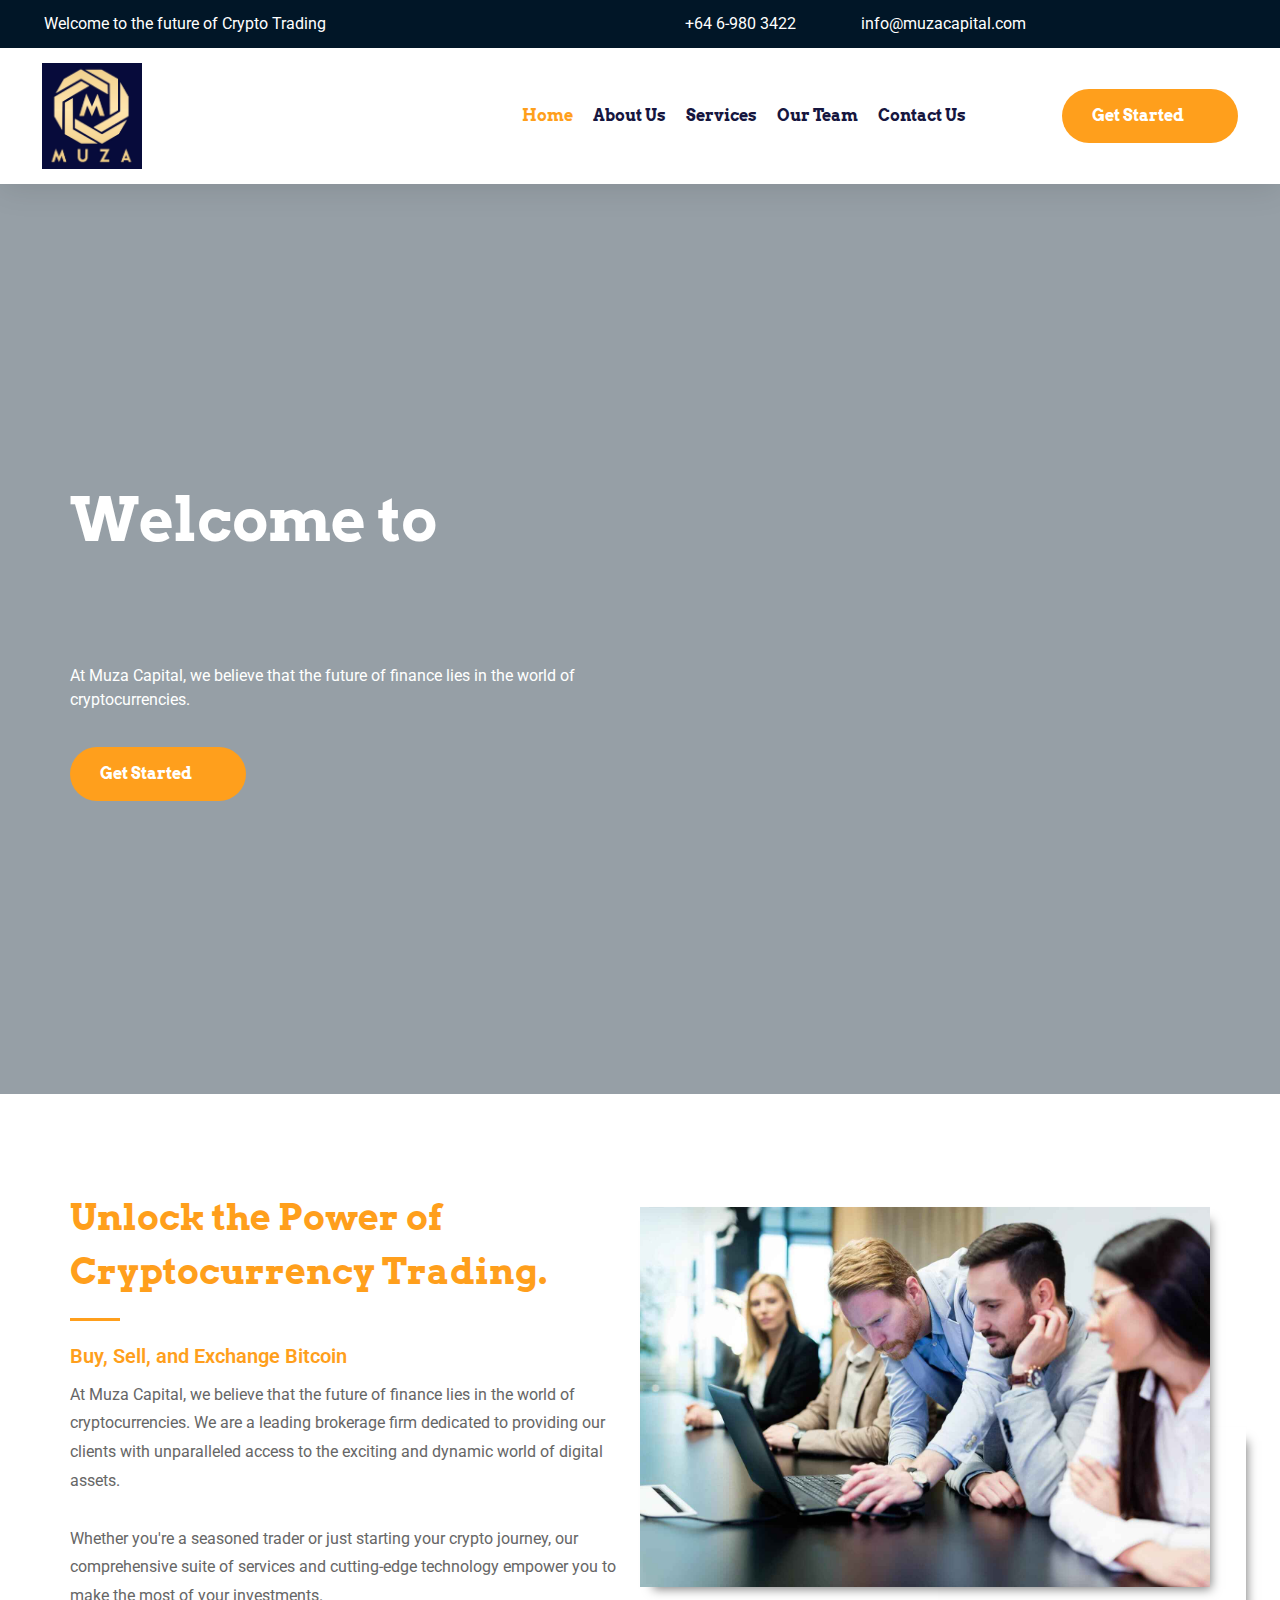
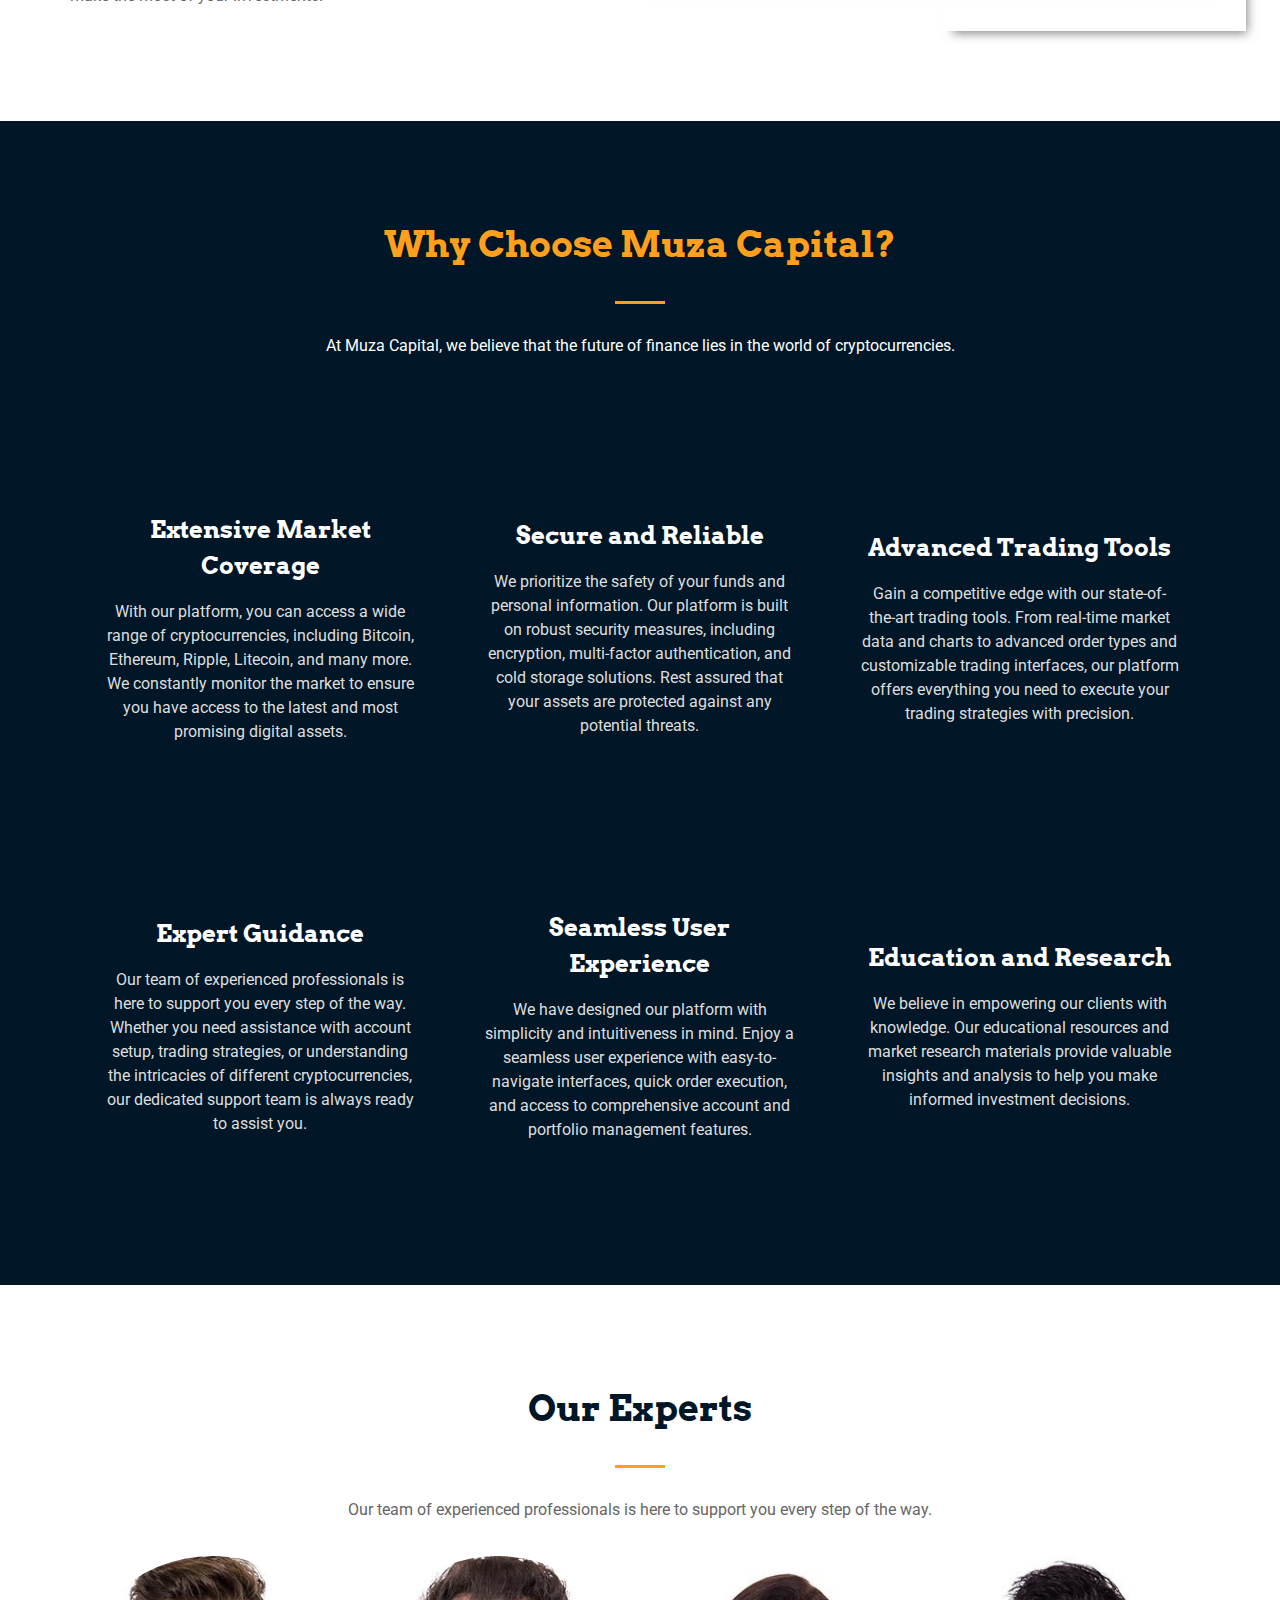
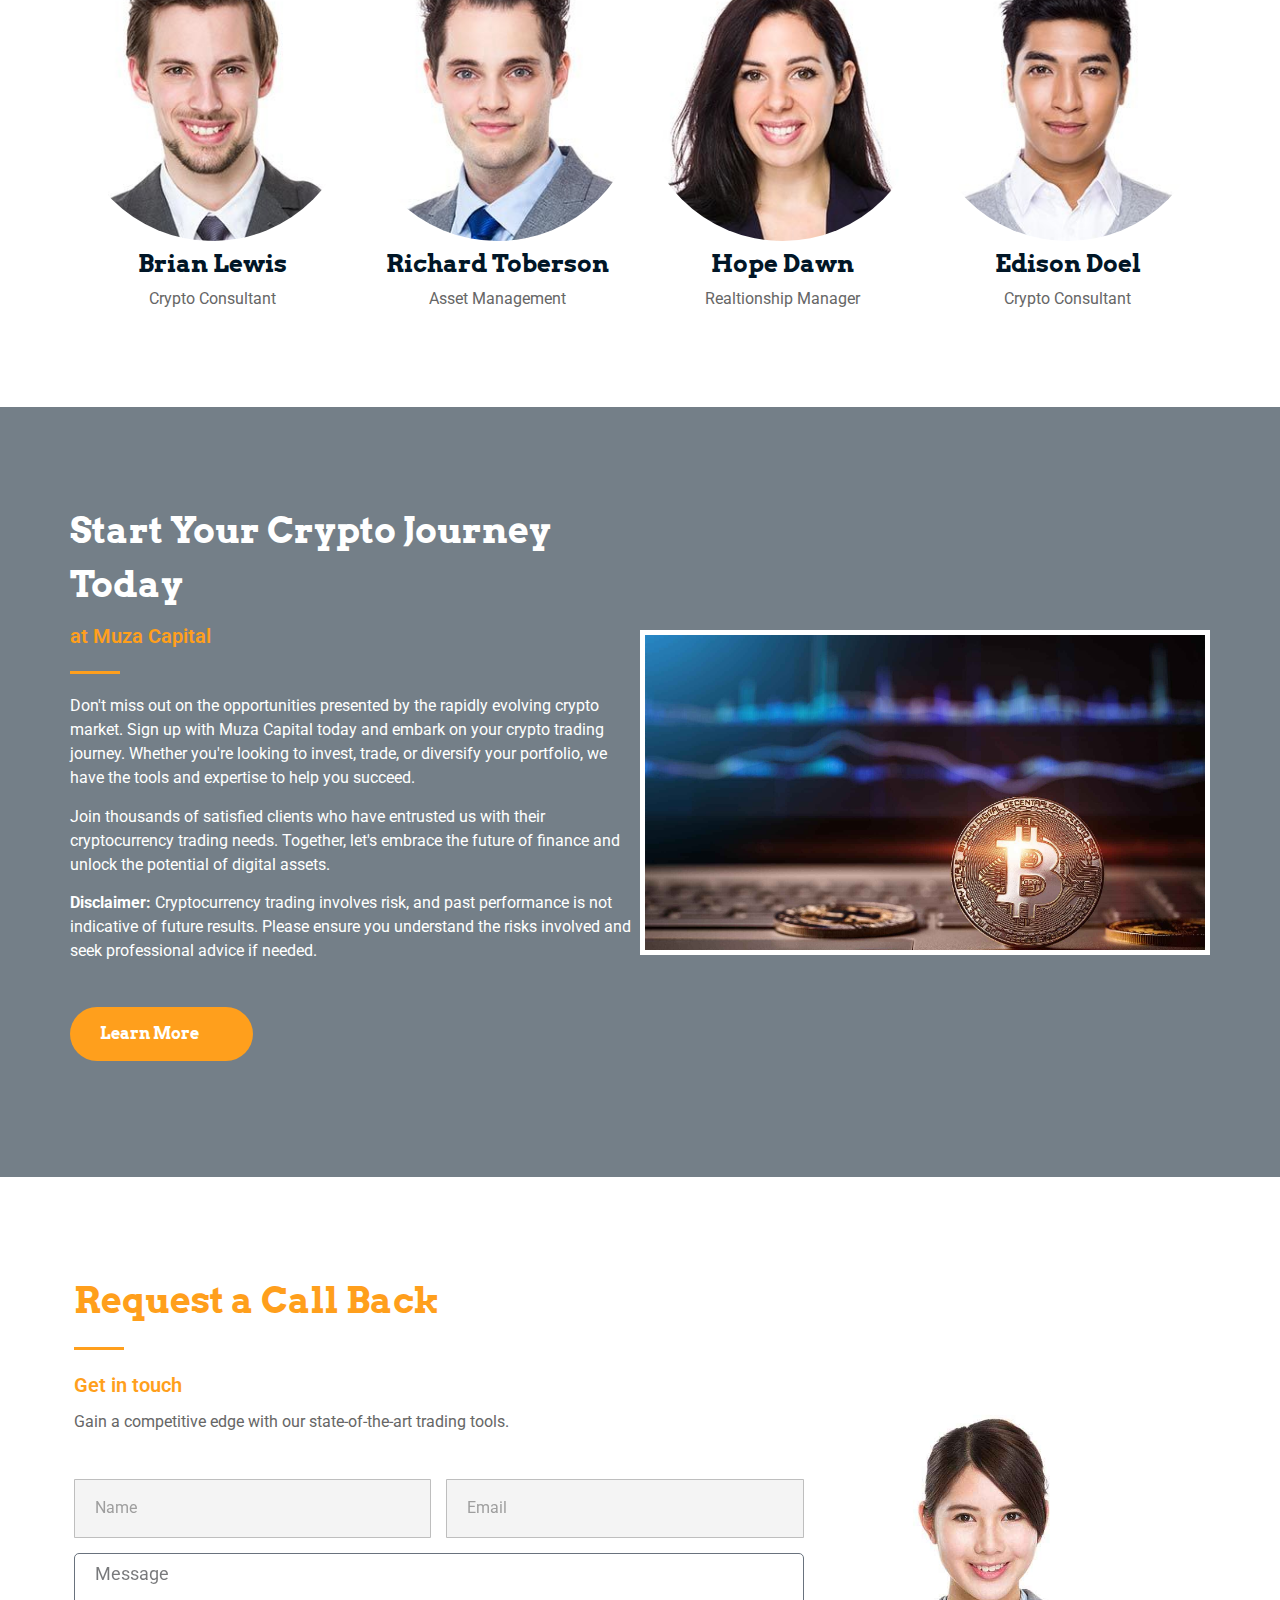
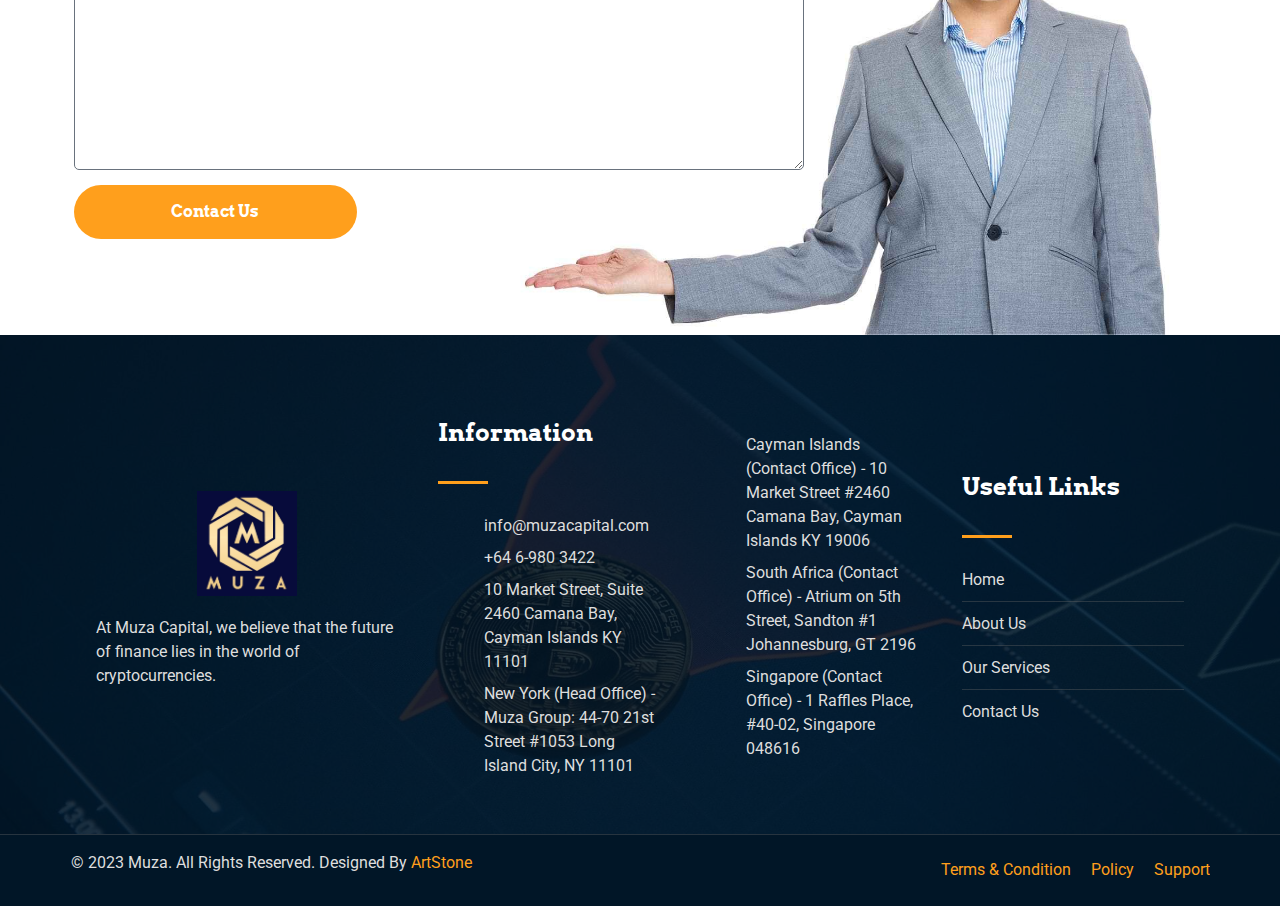
==== commit 2df51bde: "Update index.html" ====
--- a/index.html
+++ b/index.html
@@ -633,7 +633,7 @@
 															<div class="elementor-element elementor-element-2960c962 elementor-widget elementor-widget-heading" data-id="2960c962" data-element_type="widget" data-widget_type="heading.default">
 																<div class="elementor-widget-container">
 																	<h6 class="elementor-heading-title elementor-size-default">
-																		Welcome to Bitcoin Crypto Trade
+																		Welcome to the future of Crypto Trading
 																	</h6>
 																</div>
 															</div>
@@ -650,13 +650,13 @@
 																			<span class="elementor-icon-list-icon">
 																				<i aria-hidden="true" class="fas fa-phone"></i>
 																			</span>
-																			<span class="elementor-icon-list-text">(+1) 321-7654</span>
+																			<span class="elementor-icon-list-text">+64 6-980 3422</span>
 																		</li>
 																		<li class="elementor-icon-list-item elementor-inline-item">
 																			<span class="elementor-icon-list-icon">
 																				<i aria-hidden="true" class="fas fa-envelope"></i>
 																			</span>
-																			<span class="elementor-icon-list-text">support@muza.com | info@muza.com</span>
+																			<span class="elementor-icon-list-text">info@muzacapital.com</span>
 																		</li>
 																	</ul>
 																</div>
@@ -848,7 +848,7 @@
 					<div class="elementor-section-wrap">
 
 						<!-- Landing Page start -->
-						<section id="home" class="elementor-section elementor-top-section elementor-element elementor-element-a2306ca elementor-section-height-min-height elementor-section-boxed elementor-section-height-default elementor-section-items-middle" data-id="a2306ca" data-element_type="section" data-settings='{"background_background":"slideshow","background_slideshow_gallery":[{"id":52,"url":".\/Muza\/assets\/images\/s12.jpg"},{"id":44,"url":".\/Muza\/assets\/images\/s4.jpg"},{"id":45,"url":".\/Muza\/assets\/images\/s5.jpg"}],"background_slideshow_slide_transition":"slide_left","background_slideshow_loop":"yes","background_slideshow_slide_duration":5000,"background_slideshow_transition_duration":500}'>
+						<section id="home" class="elementor-section elementor-top-section elementor-element elementor-element-a2306ca elementor-section-height-min-height elementor-section-boxed elementor-section-height-default elementor-section-items-middle" data-id="a2306ca" data-element_type="section" data-settings='{"background_background":"slideshow","background_slideshow_gallery":[{"id":52,"url":"https:\/\/wasiarain.github.io\/Muza\/assets\/images\/s12.jpg"},{"id":44,"url":"https:\/\/wasiarain.github.io\/Muza\/assets\/images\/s4.jpg"},{"id":45,"url":"https:\/\/wasiarain.github.io\/Muza\/assets\/images\/s5.jpg"}],"background_slideshow_slide_transition":"slide_left","background_slideshow_loop":"yes","background_slideshow_slide_duration":5000,"background_slideshow_transition_duration":500}'>
 							<div class="elementor-background-overlay"></div>
 							<div class="elementor-container elementor-column-gap-default">
 								<div class="elementor-row">
@@ -1448,14 +1448,14 @@
 																		<div class="elementor-element elementor-element-10af47b elementor-widget elementor-widget-heading" data-id="10af47b" data-element_type="widget" data-widget_type="heading.default">
 																			<div class="elementor-widget-container">
 																				<h4 class="elementor-heading-title elementor-size-default">
-																					Peter Doel
+																					Brian Lewis
 																				</h4>
 																			</div>
 																		</div>
 																		<div class="elementor-element elementor-element-6837a32 elementor-widget elementor-widget-heading" data-id="6837a32" data-element_type="widget" data-widget_type="heading.default">
 																			<div class="elementor-widget-container">
 																				<h6 class="elementor-heading-title elementor-size-default">
-																					Bitcoin Consultant
+																					Crypto Consultant
 																				</h6>
 																			</div>
 																		</div>
@@ -1475,14 +1475,14 @@
 																		<div class="elementor-element elementor-element-5a086c2 elementor-widget elementor-widget-heading" data-id="5a086c2" data-element_type="widget" data-widget_type="heading.default">
 																			<div class="elementor-widget-container">
 																				<h4 class="elementor-heading-title elementor-size-default">
-																					Syaru Doel
+																					Richard Toberson
 																				</h4>
 																			</div>
 																		</div>
 																		<div class="elementor-element elementor-element-eb6a3e4 elementor-widget elementor-widget-heading" data-id="eb6a3e4" data-element_type="widget" data-widget_type="heading.default">
 																			<div class="elementor-widget-container">
 																				<h6 class="elementor-heading-title elementor-size-default">
-																					Bitcoin Consultant
+																					Asset Management
 																				</h6>
 																			</div>
 																		</div>
@@ -1502,14 +1502,14 @@
 																		<div class="elementor-element elementor-element-bee5859 elementor-widget elementor-widget-heading" data-id="bee5859" data-element_type="widget" data-widget_type="heading.default">
 																			<div class="elementor-widget-container">
 																				<h4 class="elementor-heading-title elementor-size-default">
-																					Tasya Doel
+																					Hope Dawn
 																				</h4>
 																			</div>
 																		</div>
 																		<div class="elementor-element elementor-element-e6c6c36 elementor-widget elementor-widget-heading" data-id="e6c6c36" data-element_type="widget" data-widget_type="heading.default">
 																			<div class="elementor-widget-container">
 																				<h6 class="elementor-heading-title elementor-size-default">
-																					Bitcoin Consultant
+																					Realtionship Manager
 																				</h6>
 																			</div>
 																		</div>
@@ -1536,7 +1536,7 @@
 																		<div class="elementor-element elementor-element-8ebbff2 elementor-widget elementor-widget-heading" data-id="8ebbff2" data-element_type="widget" data-widget_type="heading.default">
 																			<div class="elementor-widget-container">
 																				<h6 class="elementor-heading-title elementor-size-default">
-																					Bitcoin Consultant
+																					Crypto Consultant
 																				</h6>
 																			</div>
 																		</div>
@@ -1639,7 +1639,7 @@
 									<div class="elementor-column elementor-col-50 elementor-top-column elementor-element elementor-element-7c9b427" data-id="7c9b427" data-element_type="column">
 										<div class="elementor-column-wrap elementor-element-populated">
 											<div class="elementor-widget-wrap">
-												<div class="elementor-element elementor-element-1254ec1 elementor-widget elementor-widget-video" data-id="1254ec1" data-element_type="widget" data-settings='{"youtube_url":"https:\/\/www.youtube.com\/watch?v=XHOmBV4js_E","show_image_overlay":"yes","image_overlay":{"url":"https:\/\/yrkit.rometheme.pro\/bitco\/wp-content\/uploads\/sites\/20\/2021\/06\/s12.jpg","id":52,"size":""},"video_type":"youtube","controls":"yes"}' data-widget_type="video.default">
+												<div class="elementor-element elementor-element-1254ec1 elementor-widget elementor-widget-video" data-id="1254ec1" data-element_type="widget" data-settings='{"youtube_url":"https:\/\/www.youtube.com\/watch?v=XHOmBV4js_E","show_image_overlay":"yes","image_overlay":{"url":"https:\/\/wasiarain.github.io\/Muza\/assets\/images\/s12.jpg","id":52,"size":""},"video_type":"youtube","controls":"yes"}' data-widget_type="video.default">
 													<div class="elementor-widget-container">
 														<div class="elementor-wrapper elementor-open-inline">
 															<div class="elementor-video"></div>
@@ -2054,13 +2054,6 @@
 											</div>
 										</div>
 									</div>
-									<!-- <div class="elementor-element elementor-element-6ada7ecc elementor-widget elementor-widget-text-editor" data-id="6ada7ecc" data-element_type="widget" data-widget_type="text-editor.default">
-										<div class="elementor-widget-container">
-											<div class="elementor-text-editor elementor-clearfix">
-												<p>Lorem ipsum dolor sit amet, consectetur adipiscing elit. </p>
-											</div>
-										</div>
-									</div> -->
 									<div class="elementor-element elementor-element-6952c025 elementor-tablet-align-left elementor-hidden-tablet elementor-icon-list--layout-traditional elementor-list-item-link-full_width elementor-widget elementor-widget-icon-list" data-id="6952c025" data-element_type="widget" data-widget_type="icon-list.default">
 										<div class="elementor-widget-container">
 											<ul class="elementor-icon-list-items">
@@ -2068,19 +2061,63 @@
 													<span class="elementor-icon-list-icon">
 														<i aria-hidden="true" class="far fa-envelope"></i>
 													</span>
-													<span class="elementor-icon-list-text">support@muza.com</span>
+													<span class="elementor-icon-list-text">info@muzacapital.com</span>
 												</li>
 												<li class="elementor-icon-list-item">
 													<span class="elementor-icon-list-icon">
 														<i aria-hidden="true" class="fas fa-phone"></i>
 													</span>
-													<span class="elementor-icon-list-text">(+1) 321-7654</span>
+													<span class="elementor-icon-list-text">+64 6-980 3422</span>
 												</li>
 												<li class="elementor-icon-list-item">
 													<span class="elementor-icon-list-icon">
 														<i aria-hidden="true" class="fas fa-map-marker-alt"></i>
 													</span>
-													<span class="elementor-icon-list-text">121 King Street, Melbourne Victoria 3000 Australia</span>
+													<span class="elementor-icon-list-text">10 Market Street, Suite 2460 Camana Bay, Cayman Islands KY 11101</span>
+												</li>
+												<li class="elementor-icon-list-item">
+													<span class="elementor-icon-list-icon">
+														<i aria-hidden="true" class="fas fa-map-marker-alt"></i>
+													</span>
+													<span class="elementor-icon-list-text">New York (Head Office) - Muza Group: 44-70 21st Street #1053 Long Island City, NY 11101</span>
+												</li>
+											</ul>
+										</div>
+									</div>
+									<div class="elementor-element elementor-element-2d2bab1b elementor-widget elementor-widget-spacer" data-id="2d2bab1b" data-element_type="widget" data-widget_type="spacer.default">
+										<div class="elementor-widget-container">
+											<div class="elementor-spacer">
+												<div class="elementor-spacer-inner"></div>
+											</div>
+										</div>
+									</div>
+								</div>
+							</div>
+						</div>
+
+						<div class="elementor-column elementor-col-25 elementor-top-column elementor-element elementor-element-785a21f6" data-id="785a21f6" data-element_type="column">
+							<div class="elementor-column-wrap elementor-element-populated">
+								<div class="elementor-widget-wrap">
+									<div class="elementor-element elementor-element-6952c025 elementor-tablet-align-left elementor-hidden-tablet elementor-icon-list--layout-traditional elementor-list-item-link-full_width elementor-widget elementor-widget-icon-list" data-id="6952c025" data-element_type="widget" data-widget_type="icon-list.default">
+										<div class="elementor-widget-container">
+											<ul class="elementor-icon-list-items">
+												<li class="elementor-icon-list-item">
+													<span class="elementor-icon-list-icon">
+														<i aria-hidden="true" class="fas fa-map-marker-alt"></i>
+													</span>
+													<span class="elementor-icon-list-text">Cayman Islands (Contact Office) - 10 Market Street #2460 Camana Bay, Cayman Islands KY 19006</span>
+												</li>
+												<li class="elementor-icon-list-item">
+													<span class="elementor-icon-list-icon">
+														<i aria-hidden="true" class="fas fa-map-marker-alt"></i>
+													</span>
+													<span class="elementor-icon-list-text">South Africa (Contact Office) - Atrium on 5th Street, Sandton #1 Johannesburg, GT 2196</span>
+												</li>
+												<li class="elementor-icon-list-item">
+													<span class="elementor-icon-list-icon">
+														<i aria-hidden="true" class="fas fa-map-marker-alt"></i>
+													</span>
+													<span class="elementor-icon-list-text">Singapore (Contact Office) - 1 Raffles Place, #40-02, Singapore 048616</span>
 												</li>
 											</ul>
 										</div>
@@ -2159,7 +2196,7 @@
 											<div class="elementor-text-editor elementor-clearfix">
 												<p>
 													© 2023 Muza. All Rights Reserved. Designed By
-													<a href="#">ArtStone</a>
+													<a href="https://artstonedesigns.com/">ArtStone</a>
 												</p>
 											</div>
 										</div>
@@ -2222,43 +2259,6 @@
 		console.log("|| Developed by WASI ||\n","Visit my Portfolio: https://wasiarain.github.io/Portfolio/");
 	</script>
 
-	<!-- 
-	https:\/\/yrkit.rometheme.pro\/bitco\/wp-content\/uploads\/sites\/20\/2021\/06\/s12.jpg,
-	https:\/\/wasiarain.github.io\/Muza\/assets\/images\/s12.jpg,
-	https:\/\/yrkit.rometheme.pro\/bitco\/wp-content\/uploads\/sites\/20\/2021\/06\/s4.jpg,
-	https:\/\/wasiarain.github.io\/Muza\/assets\/images\/s4.jpg
-	https:\/\/yrkit.rometheme.pro\/bitco\/wp-content\/uploads\/sites\/20\/2021\/06\/s5.jpg,
-	https:\/\/wasiarain.github.io\/Muza\/assets\/images\/s5.jpg,
-	https://wasiarain.github.io/Muza/assets/images/s12.jpg
-	-->
-
-	<!-- links -->
-<!-- 	
-	<link rel="stylesheet" href="./assets/css/animations.min.css" media="all" />
-	
-	<script src="./assets/js/jquery.smartmenus.min.js"></script>
-	<script src="./assets/js/imagesloaded.min.js"></script>
-	<script src="./assets/js/webpack-pro.runtime.min.js"></script>
-	<script src="./assets/js/webpack.runtime.min.js"></script>
-	<script src="./assets/js/frontend-modules.min.js"></script>
-	<script src="./assets/js/wp-polyfill-inert.min.js"></script>
-	<script src="./assets/js/regenerator-runtime.min.js"></script>
-	<script src="./assets/js/wp-polyfill.min.js"></script>
-	<script src="./assets/js/hooks.min.js"></script>
-	<script src="./assets/js/i18n.min.js"></script>
-	<script src="./assets/js/frontend.min.js"></script>
-	<script src="./assets/js/waypoints.min.js"></script>
-	<script src="./assets/js/core.min.js"></script>
-	<script src="./assets/js/swiper.min.js"></script>
-	<script src="./assets/js/share-link.min.js"></script>
-	<script src="./assets/js/dialog.min.js"></script>
-	<script src="./assets/js/frontend.min.js"></script>
-	<script src="./assets/js/preloaded-elements-handlers.min.js"></script>
-	<script src="./assets/js/preloaded-modules.min.js"></script>
-	<script src="./assets/js/jquery.sticky.min.js"></script>
-	-->
-	<!-- links -->
-
 </body>
 
-</html>+</html>
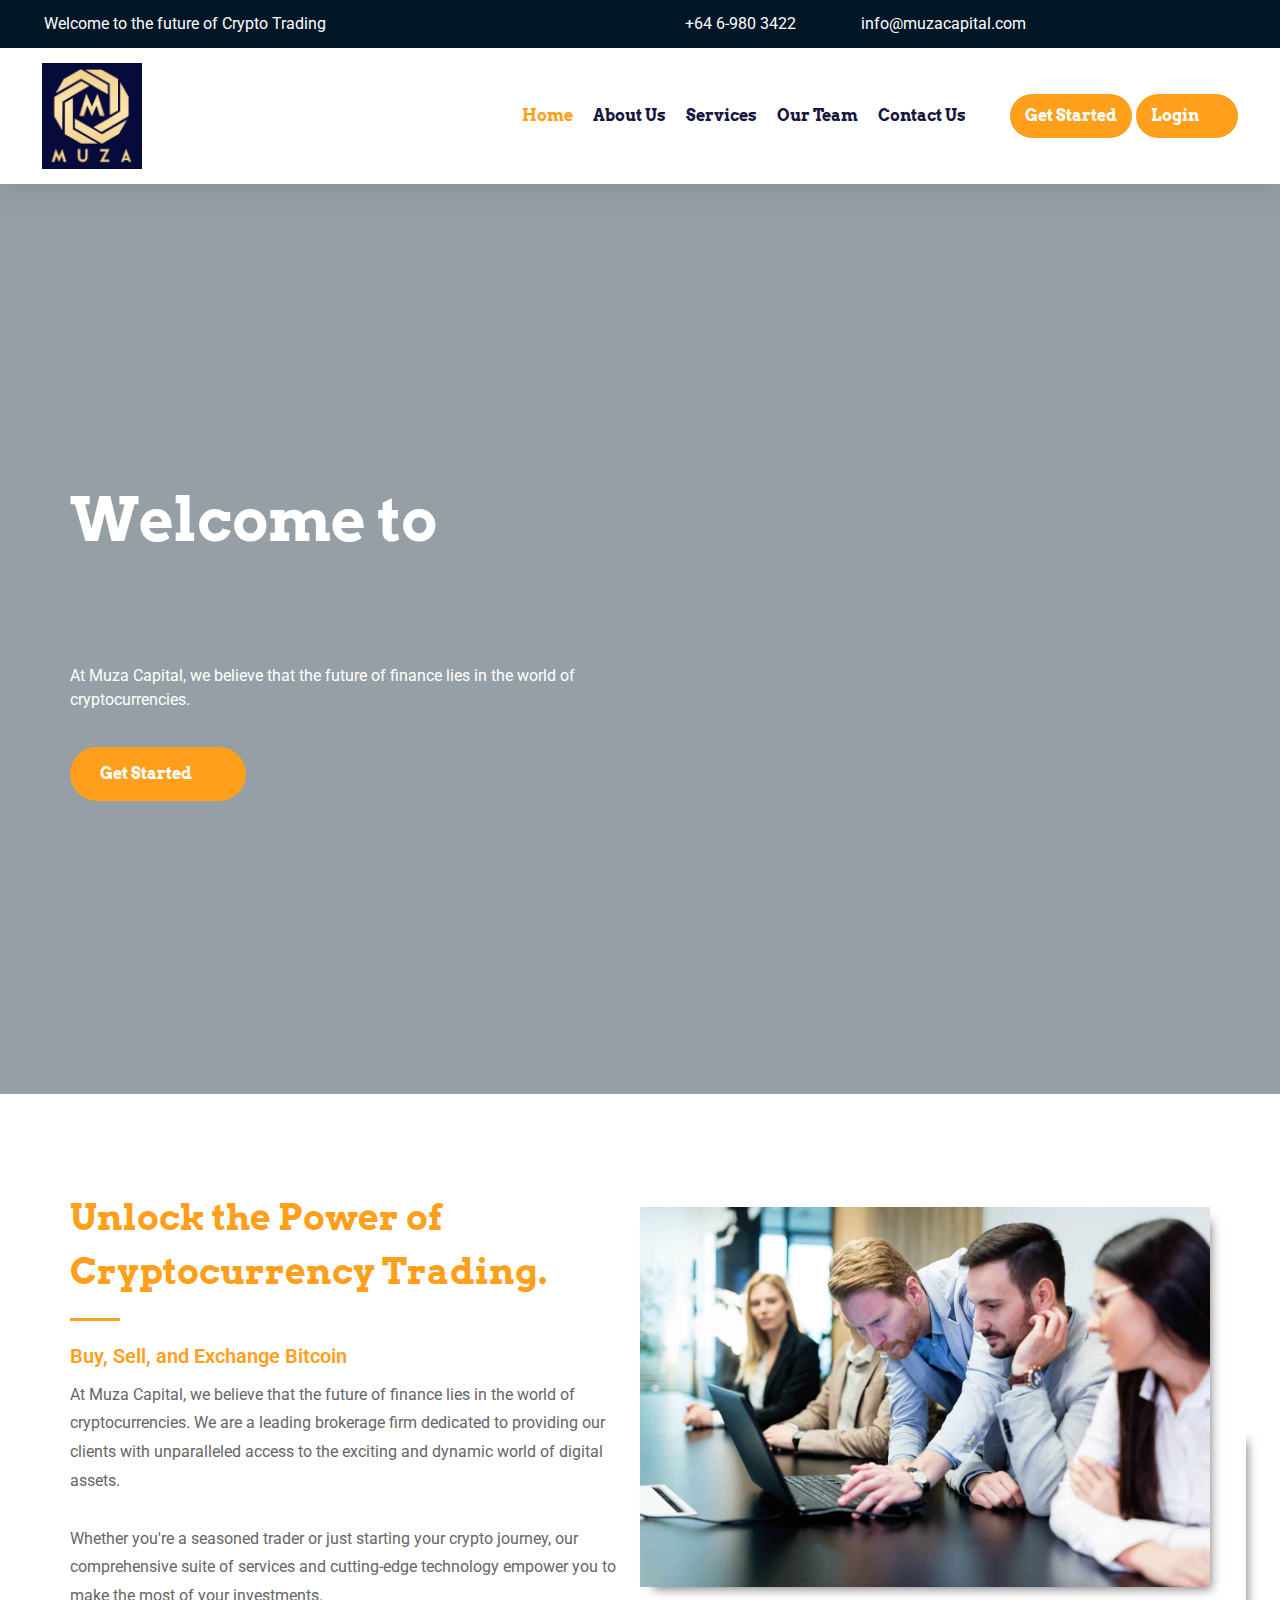
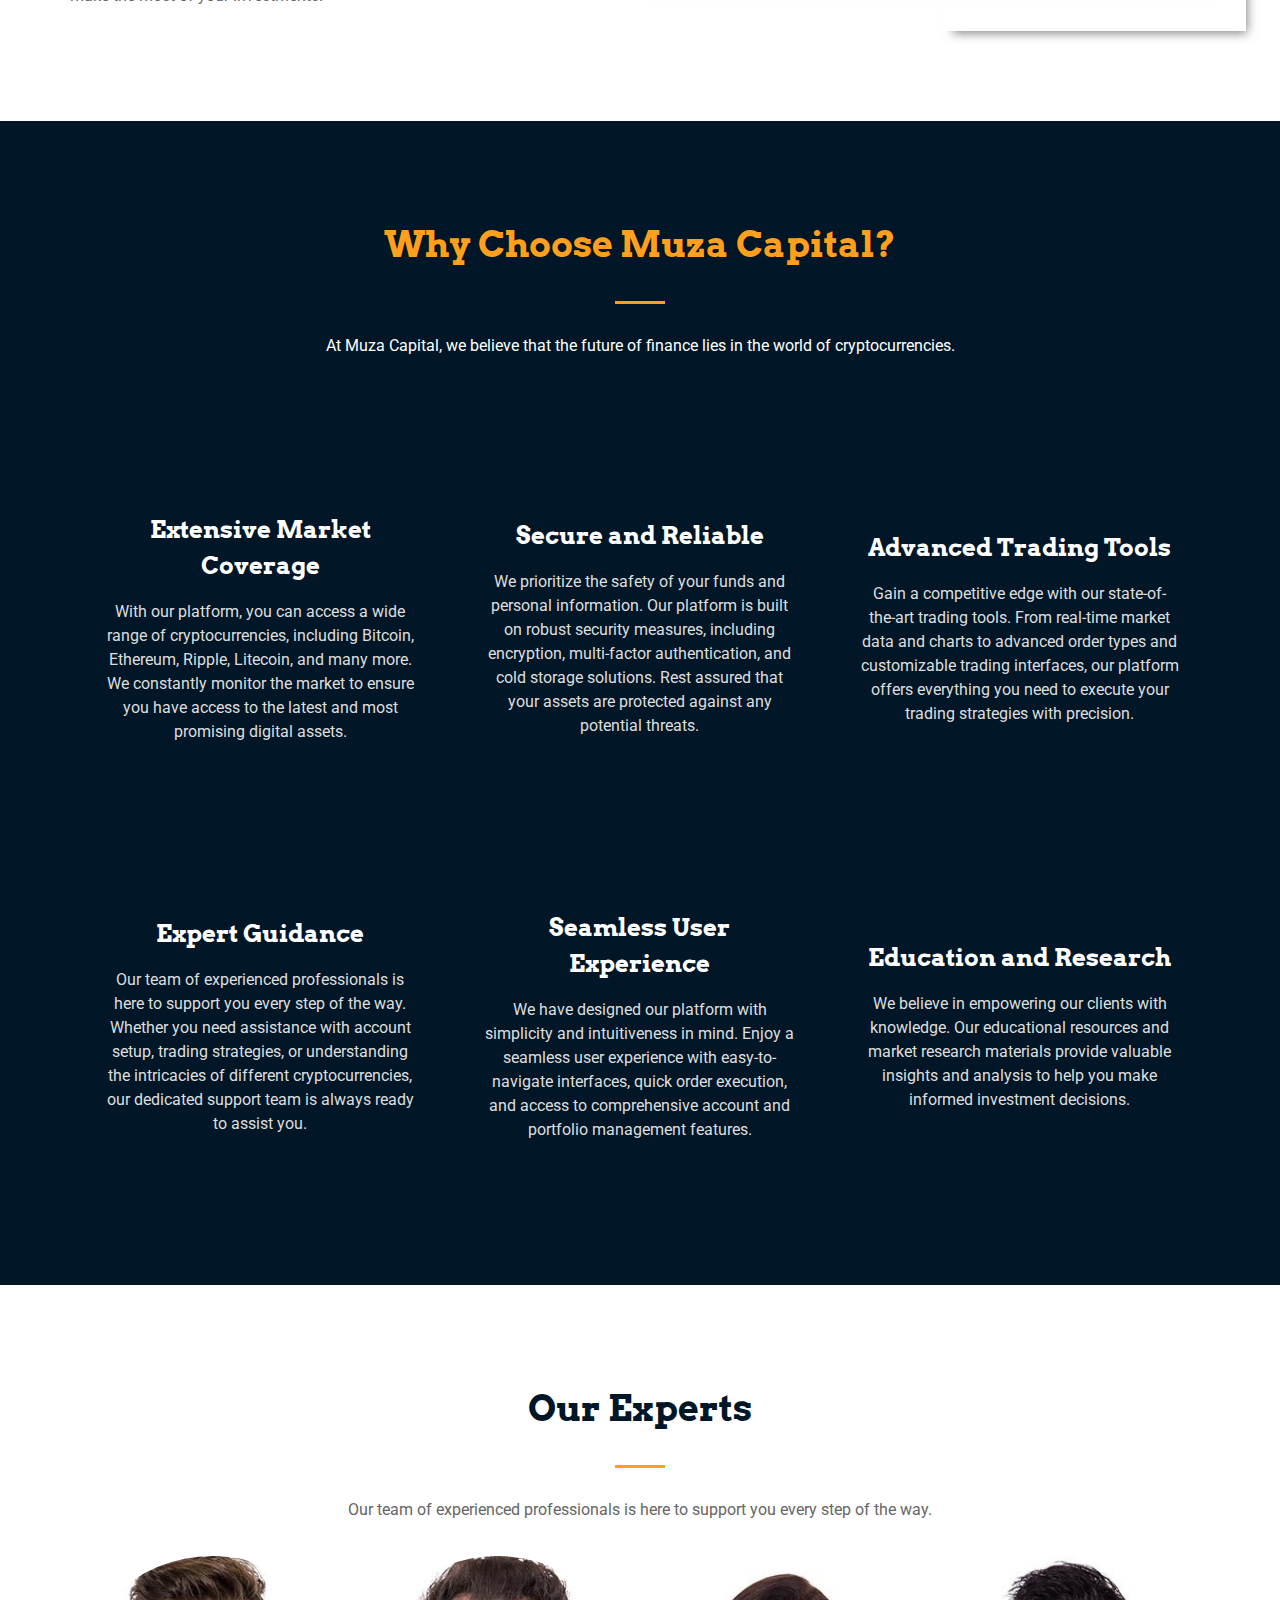
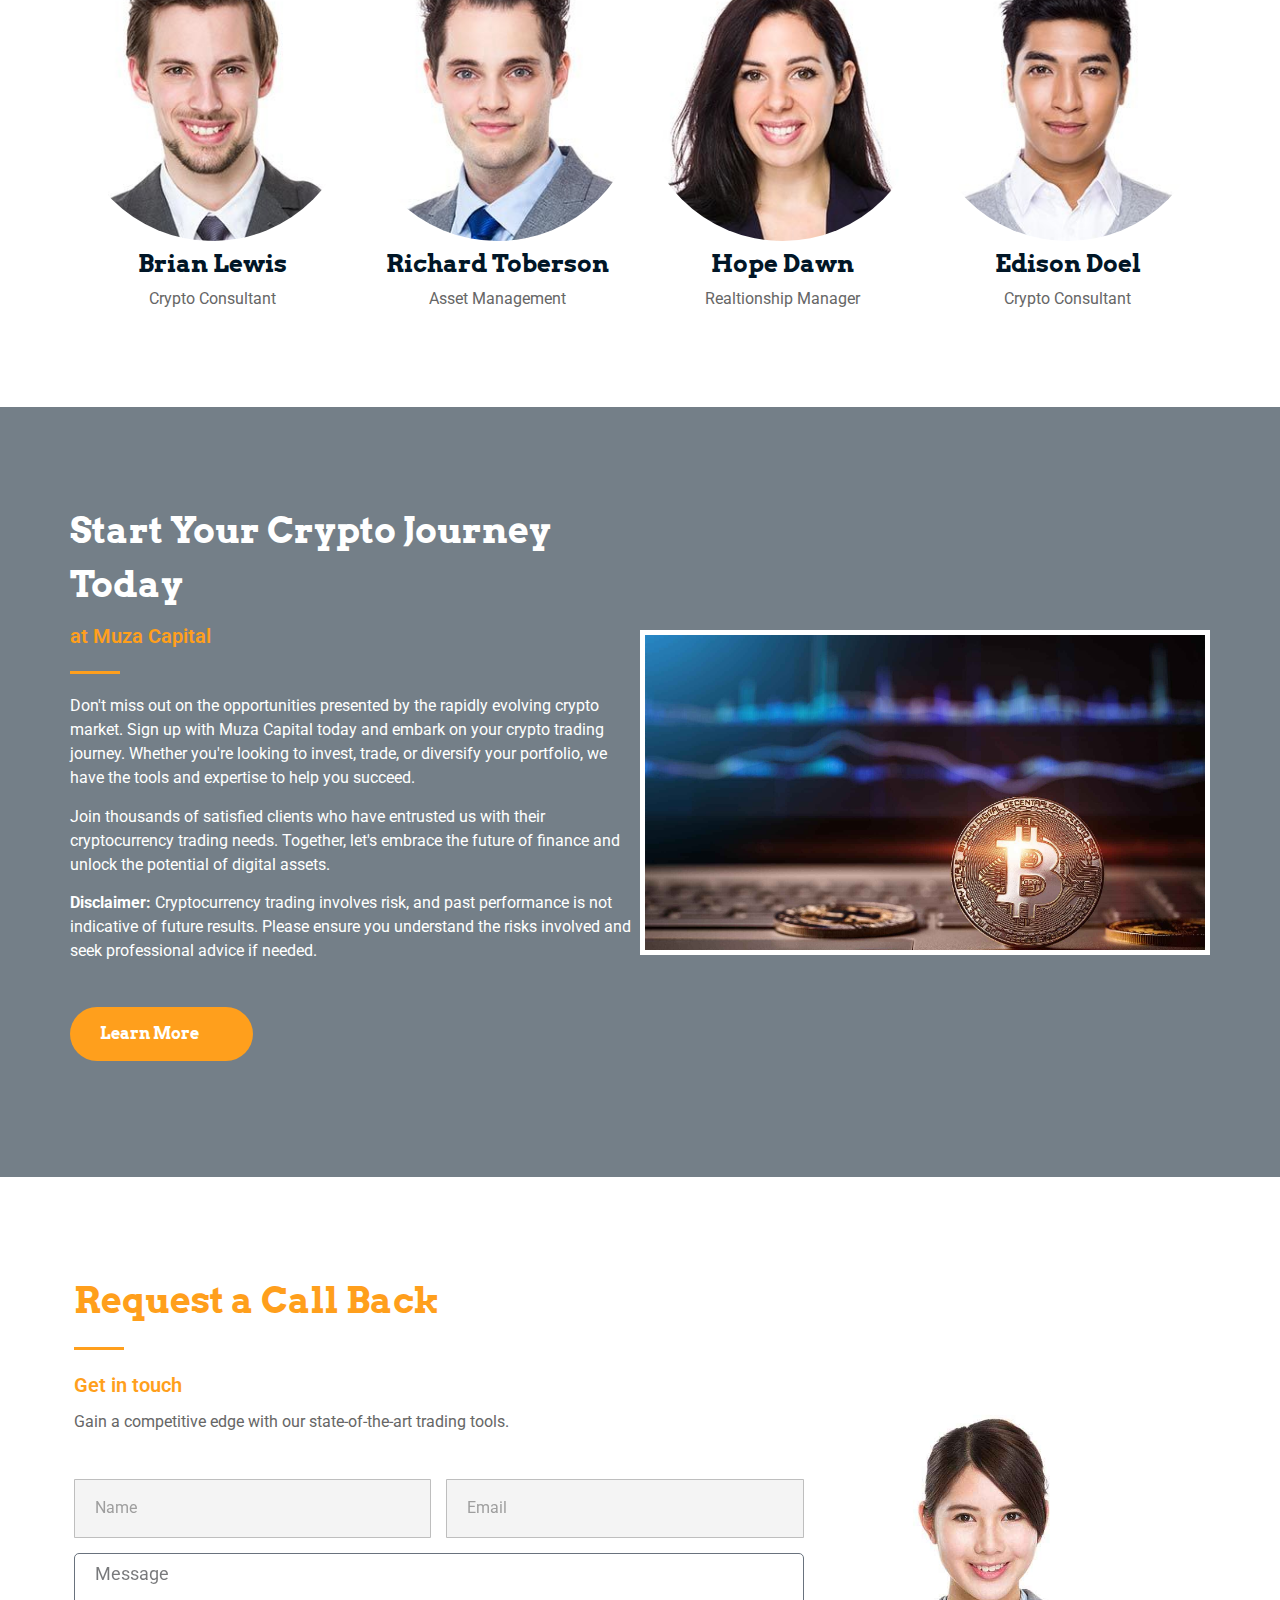
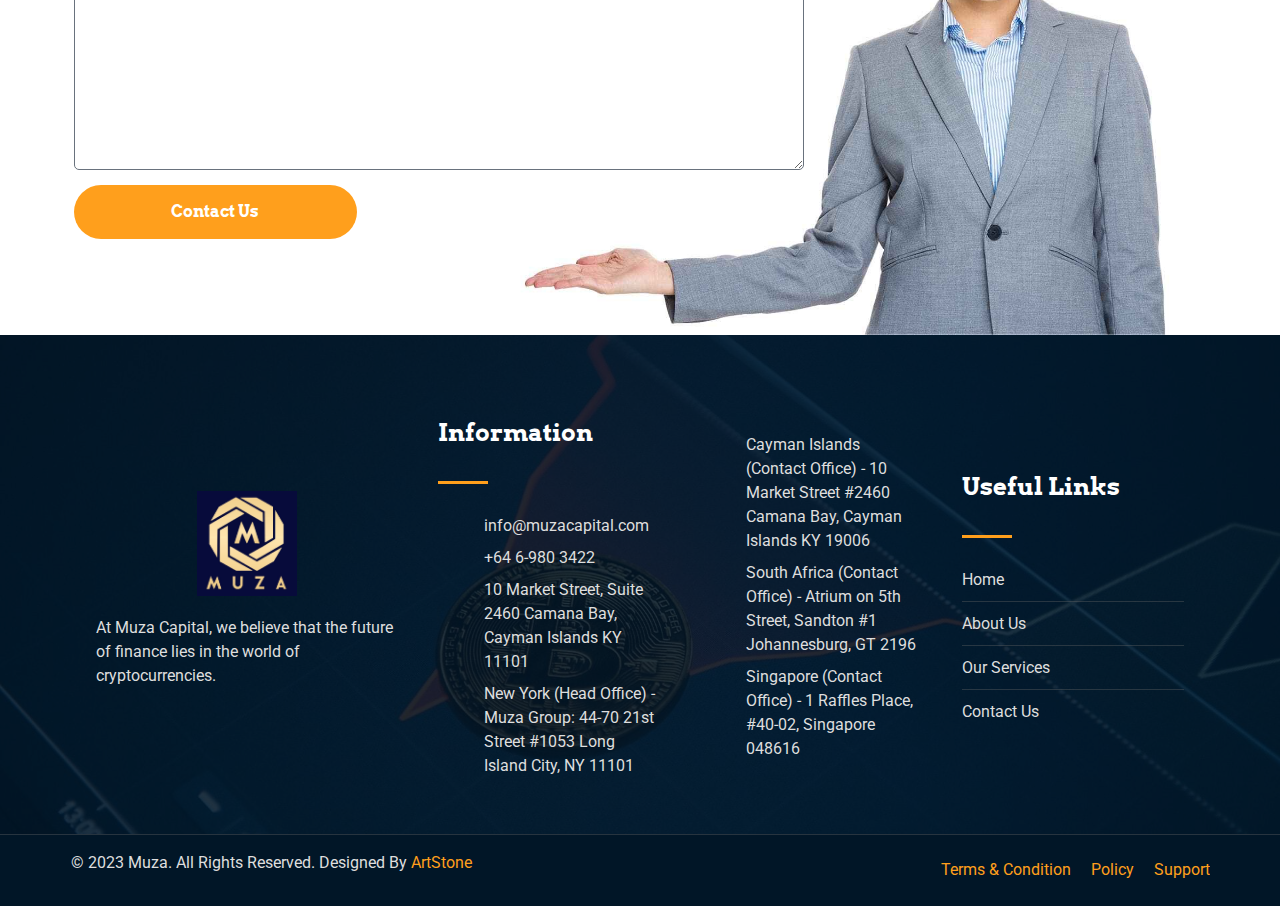
==== commit 2b496576: "Update index.html" ====
--- a/index.html
+++ b/index.html
@@ -608,6 +608,19 @@
 		}
 	</style>
 
+	<!-- <style>
+		.button-login {
+			color:var(--e-global-color-85b5952);
+			background-color:var(--e-global-color-fff0ca4);
+		}
+
+		.button-login:focus,
+		.button-login:hover {
+			color: var(--e-global-color-85b5952);
+    	background-color: var(--e-global-color-primary);
+		}
+	</style> -->
+
 </head>
 
 <body class="home page-template-default page page-id-2 elementor-default elementor-kit-5 elementor-page elementor-page-2">
@@ -811,12 +824,20 @@
 															<div class="elementor-element elementor-element-143b5d9c elementor-align-right elementor-mobile-align-center elementor-widget elementor-widget-button" data-id="143b5d9c" data-element_type="widget" data-widget_type="button.default">
 																<div class="elementor-widget-container">
 																	<div class="elementor-button-wrapper">
-																		<a href="https://www.muzacapital.com/" target="_blank" class="elementor-button-link elementor-button elementor-size-md" role="button" rel="noopener">
+																		<a href="https://www.muzacapital.com/" target="_blank" style="padding:10px 15px 10px 15px;" class="elementor-button-link elementor-button elementor-size-sm" role="button" rel="noopener">
+																			<span class="elementor-button-content-wrapper">
+																				<!-- <span class="elementor-button-icon elementor-align-icon-right">
+																					<i aria-hidden="true" class="fas fa-long-arrow-alt-right"></i>
+																				</span> -->
+																				<span class="elementor-button-text">Get Started</span>
+																			</span>
+																		</a>
+																		<a href="https://www.muzacapital.com/" target="_blank" style="padding:10px 15px 10px 15px;" class="elementor-button-link elementor-button elementor-size-sm button-login" role="button" rel="noopener">
 																			<span class="elementor-button-content-wrapper">
 																				<span class="elementor-button-icon elementor-align-icon-right">
 																					<i aria-hidden="true" class="fas fa-long-arrow-alt-right"></i>
 																				</span>
-																				<span class="elementor-button-text">Get Started</span>
+																				<span class="elementor-button-text">Login</span>
 																			</span>
 																		</a>
 																	</div>
@@ -2258,7 +2279,6 @@
 	<script>
 		console.log("|| Developed by WASI ||\n","Visit my Portfolio: https://wasiarain.github.io/Portfolio/");
 	</script>
-
 </body>
 
 </html>
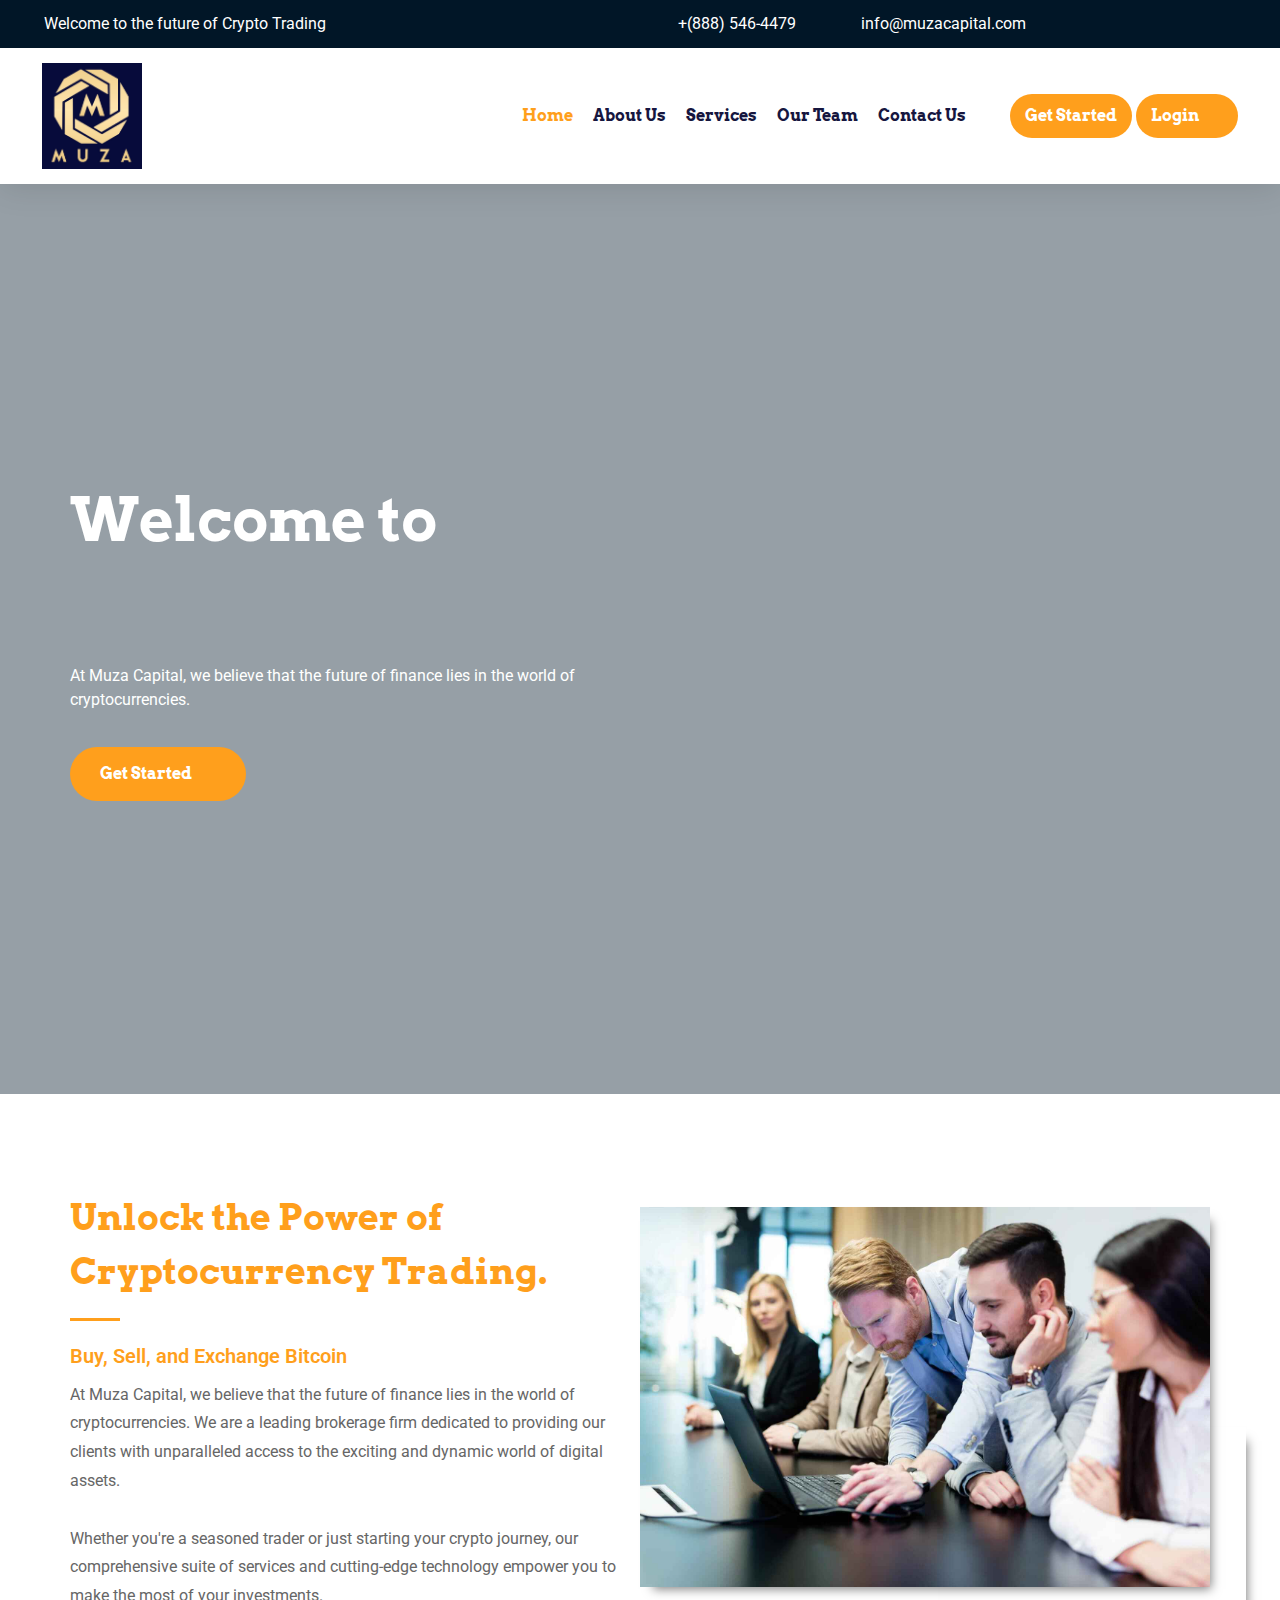
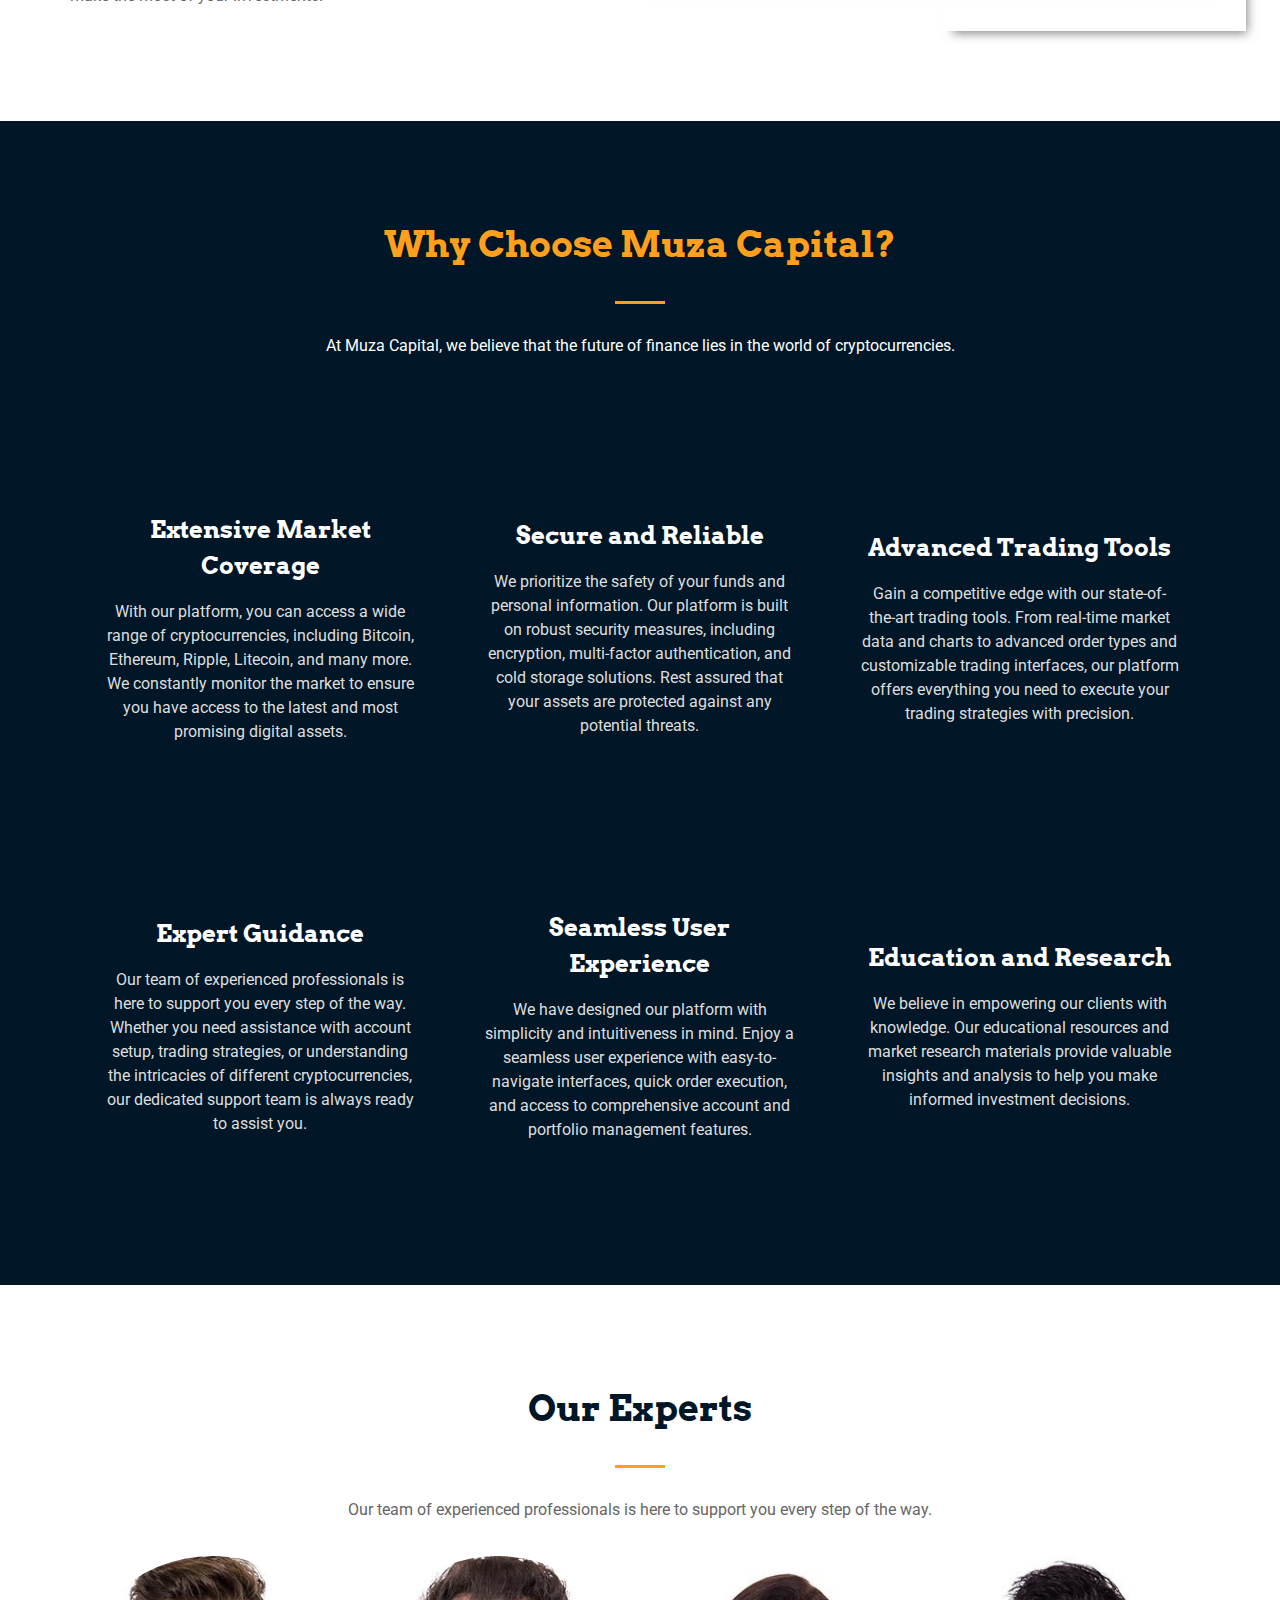
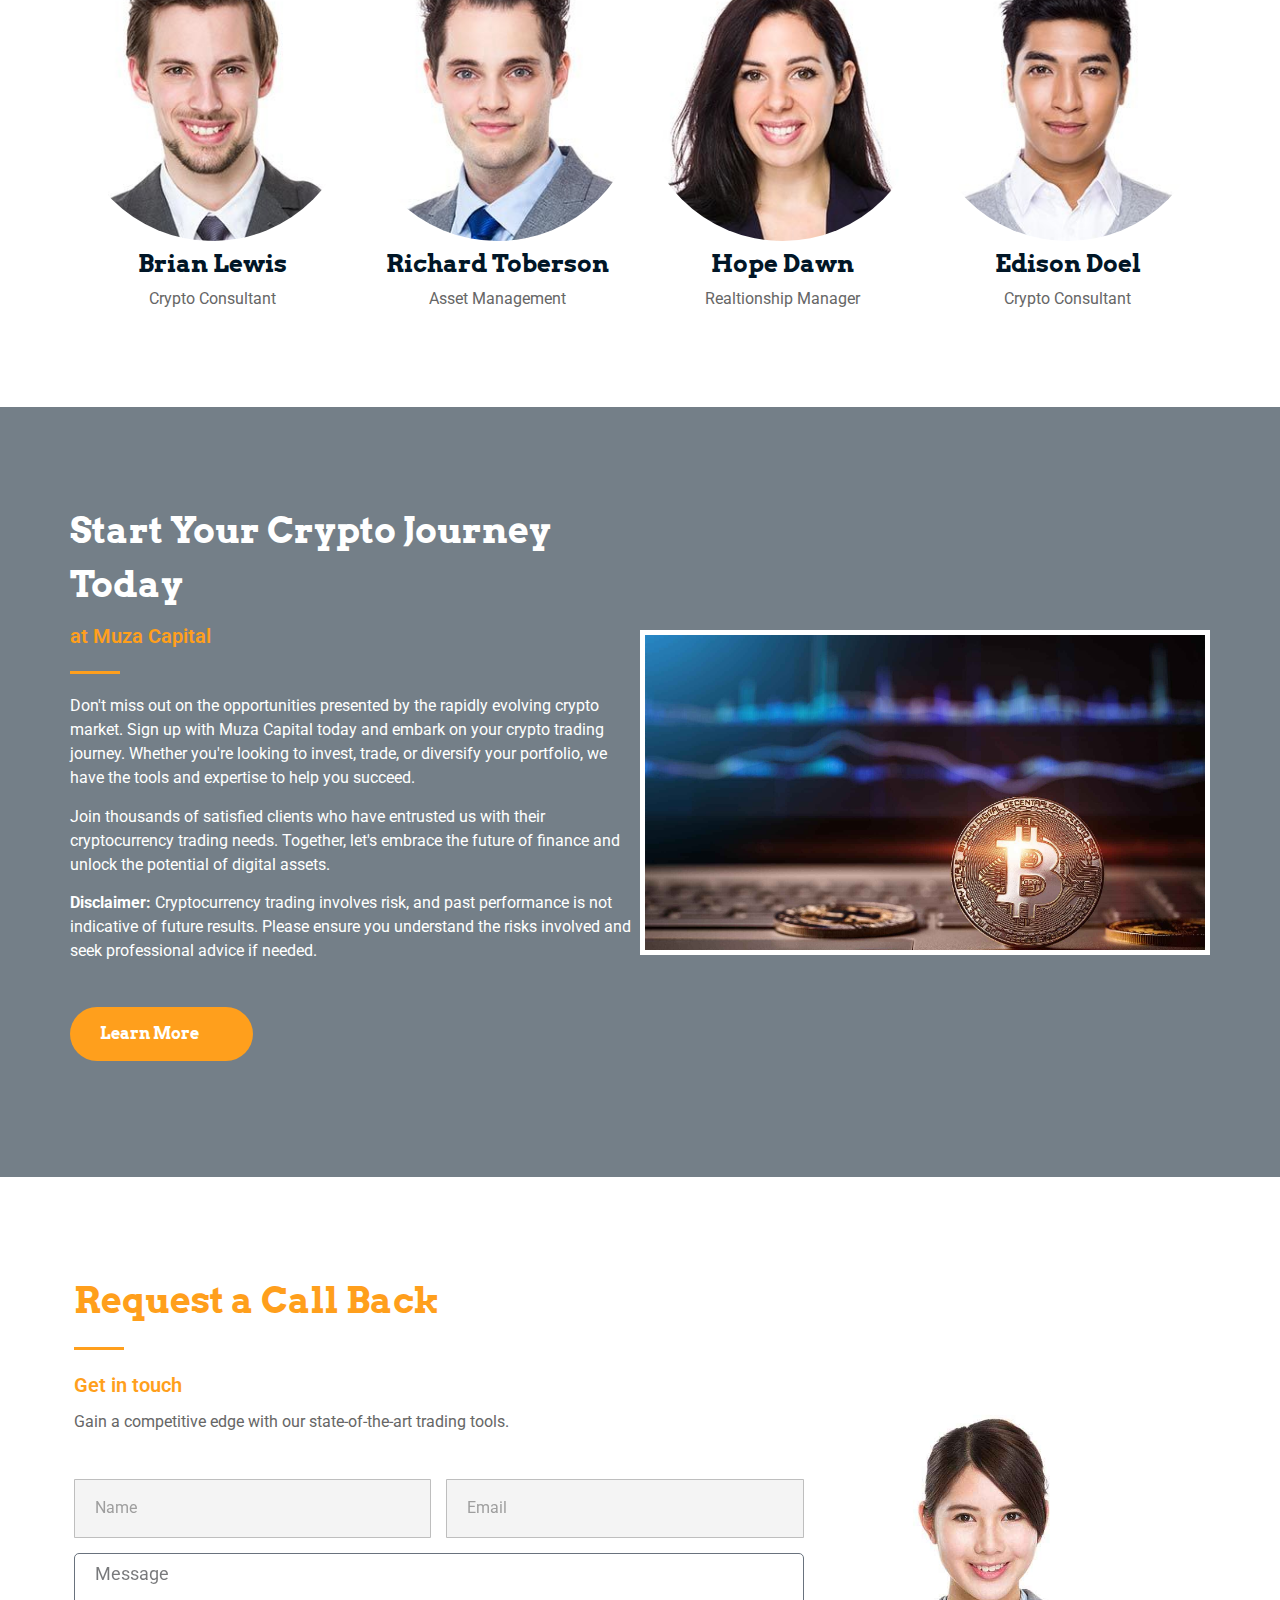
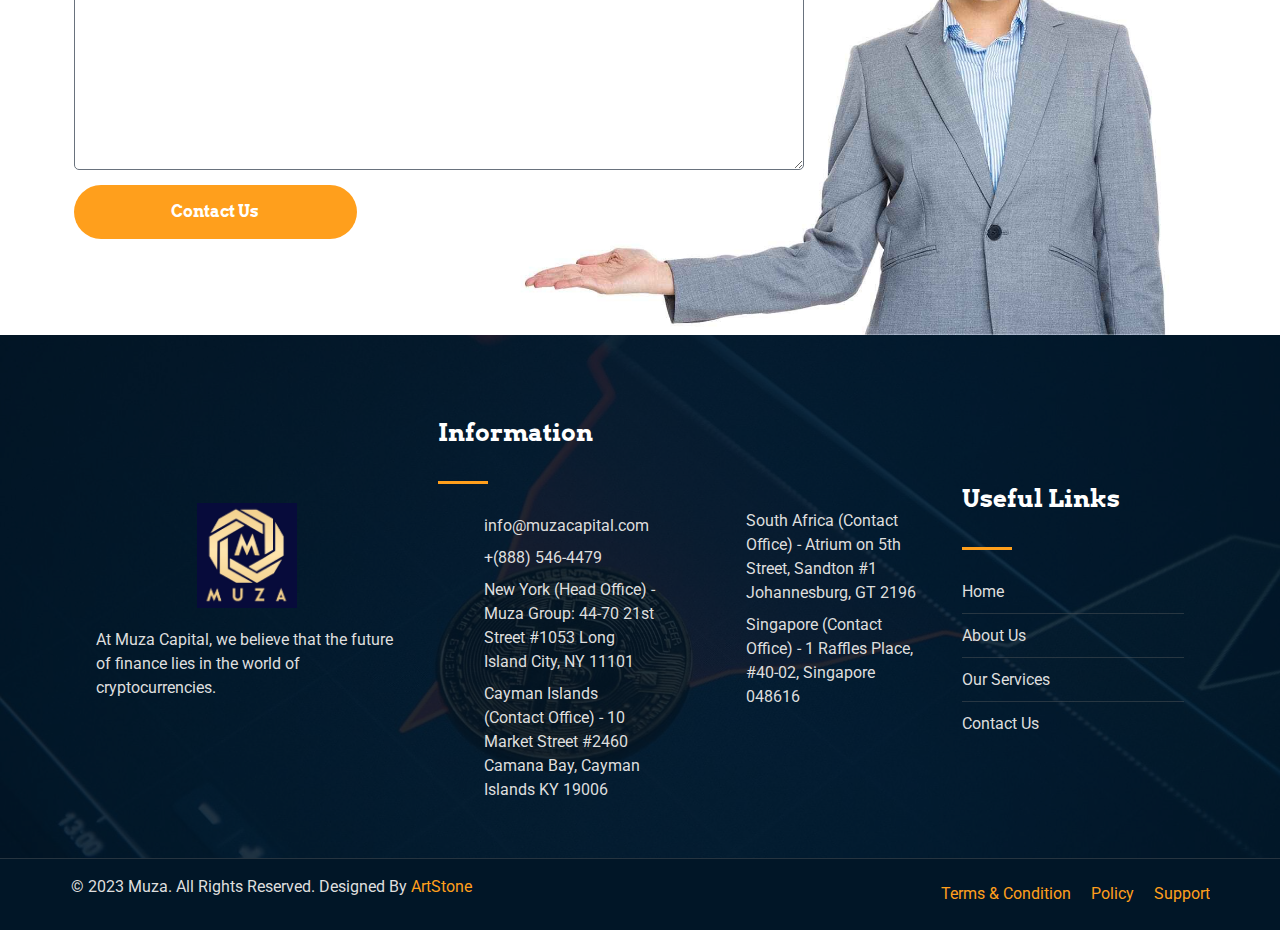
==== commit ed760e15: "Update index.html" ====
--- a/index.html
+++ b/index.html
@@ -663,7 +663,7 @@
 																			<span class="elementor-icon-list-icon">
 																				<i aria-hidden="true" class="fas fa-phone"></i>
 																			</span>
-																			<span class="elementor-icon-list-text">+64 6-980 3422</span>
+																			<span class="elementor-icon-list-text">+(888) 546-4479</span>
 																		</li>
 																		<li class="elementor-icon-list-item elementor-inline-item">
 																			<span class="elementor-icon-list-icon">
@@ -2088,20 +2088,26 @@
 													<span class="elementor-icon-list-icon">
 														<i aria-hidden="true" class="fas fa-phone"></i>
 													</span>
-													<span class="elementor-icon-list-text">+64 6-980 3422</span>
+													<span class="elementor-icon-list-text">+(888) 546-4479</span>
 												</li>
-												<li class="elementor-icon-list-item">
+												<!-- <li class="elementor-icon-list-item">
 													<span class="elementor-icon-list-icon">
 														<i aria-hidden="true" class="fas fa-map-marker-alt"></i>
 													</span>
 													<span class="elementor-icon-list-text">10 Market Street, Suite 2460 Camana Bay, Cayman Islands KY 11101</span>
-												</li>
+												</li> -->
 												<li class="elementor-icon-list-item">
 													<span class="elementor-icon-list-icon">
 														<i aria-hidden="true" class="fas fa-map-marker-alt"></i>
 													</span>
 													<span class="elementor-icon-list-text">New York (Head Office) - Muza Group: 44-70 21st Street #1053 Long Island City, NY 11101</span>
 												</li>
+												<li class="elementor-icon-list-item">
+													<span class="elementor-icon-list-icon">
+														<i aria-hidden="true" class="fas fa-map-marker-alt"></i>
+													</span>
+													<span class="elementor-icon-list-text">Cayman Islands (Contact Office) - 10 Market Street #2460 Camana Bay, Cayman Islands KY 19006</span>
+												</li>
 											</ul>
 										</div>
 									</div>
@@ -2122,12 +2128,6 @@
 									<div class="elementor-element elementor-element-6952c025 elementor-tablet-align-left elementor-hidden-tablet elementor-icon-list--layout-traditional elementor-list-item-link-full_width elementor-widget elementor-widget-icon-list" data-id="6952c025" data-element_type="widget" data-widget_type="icon-list.default">
 										<div class="elementor-widget-container">
 											<ul class="elementor-icon-list-items">
-												<li class="elementor-icon-list-item">
-													<span class="elementor-icon-list-icon">
-														<i aria-hidden="true" class="fas fa-map-marker-alt"></i>
-													</span>
-													<span class="elementor-icon-list-text">Cayman Islands (Contact Office) - 10 Market Street #2460 Camana Bay, Cayman Islands KY 19006</span>
-												</li>
 												<li class="elementor-icon-list-item">
 													<span class="elementor-icon-list-icon">
 														<i aria-hidden="true" class="fas fa-map-marker-alt"></i>
@@ -2279,6 +2279,7 @@
 	<script>
 		console.log("|| Developed by WASI ||\n","Visit my Portfolio: https://wasiarain.github.io/Portfolio/");
 	</script>
+
 </body>
 
 </html>
